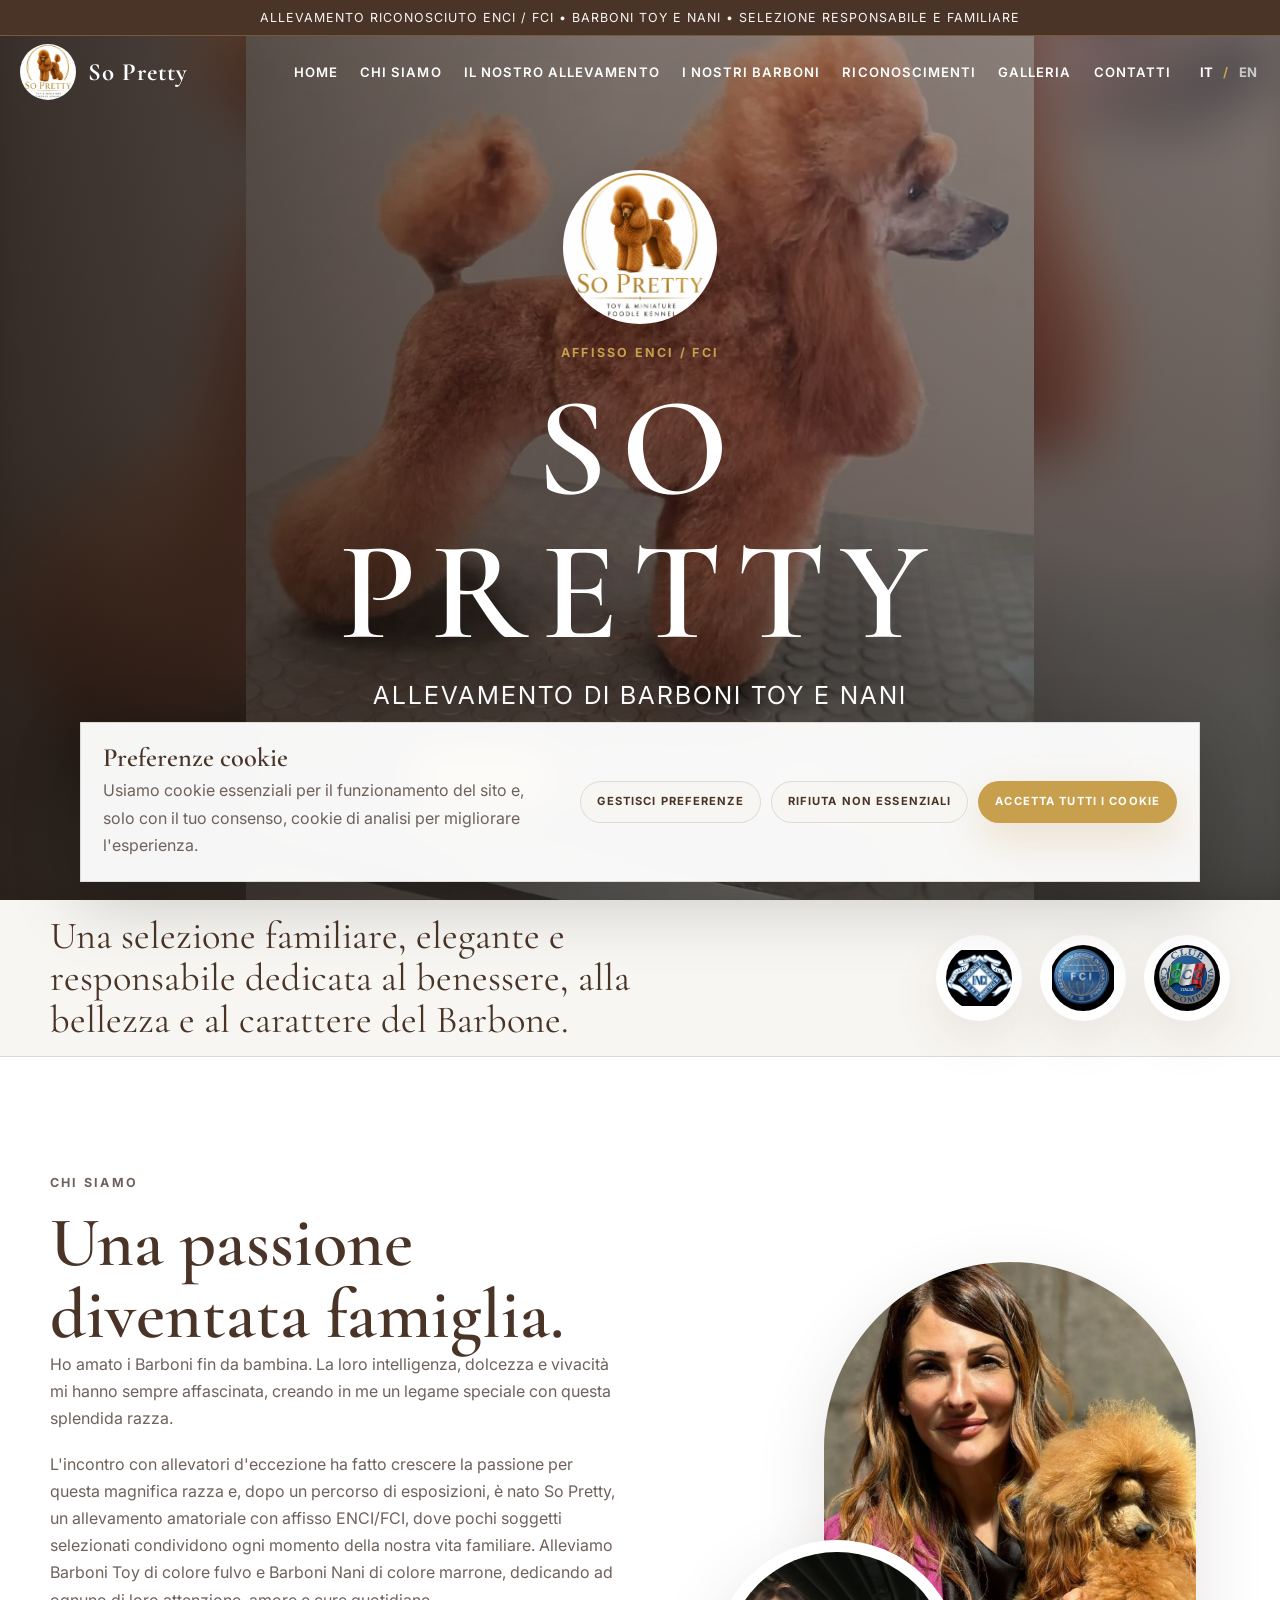
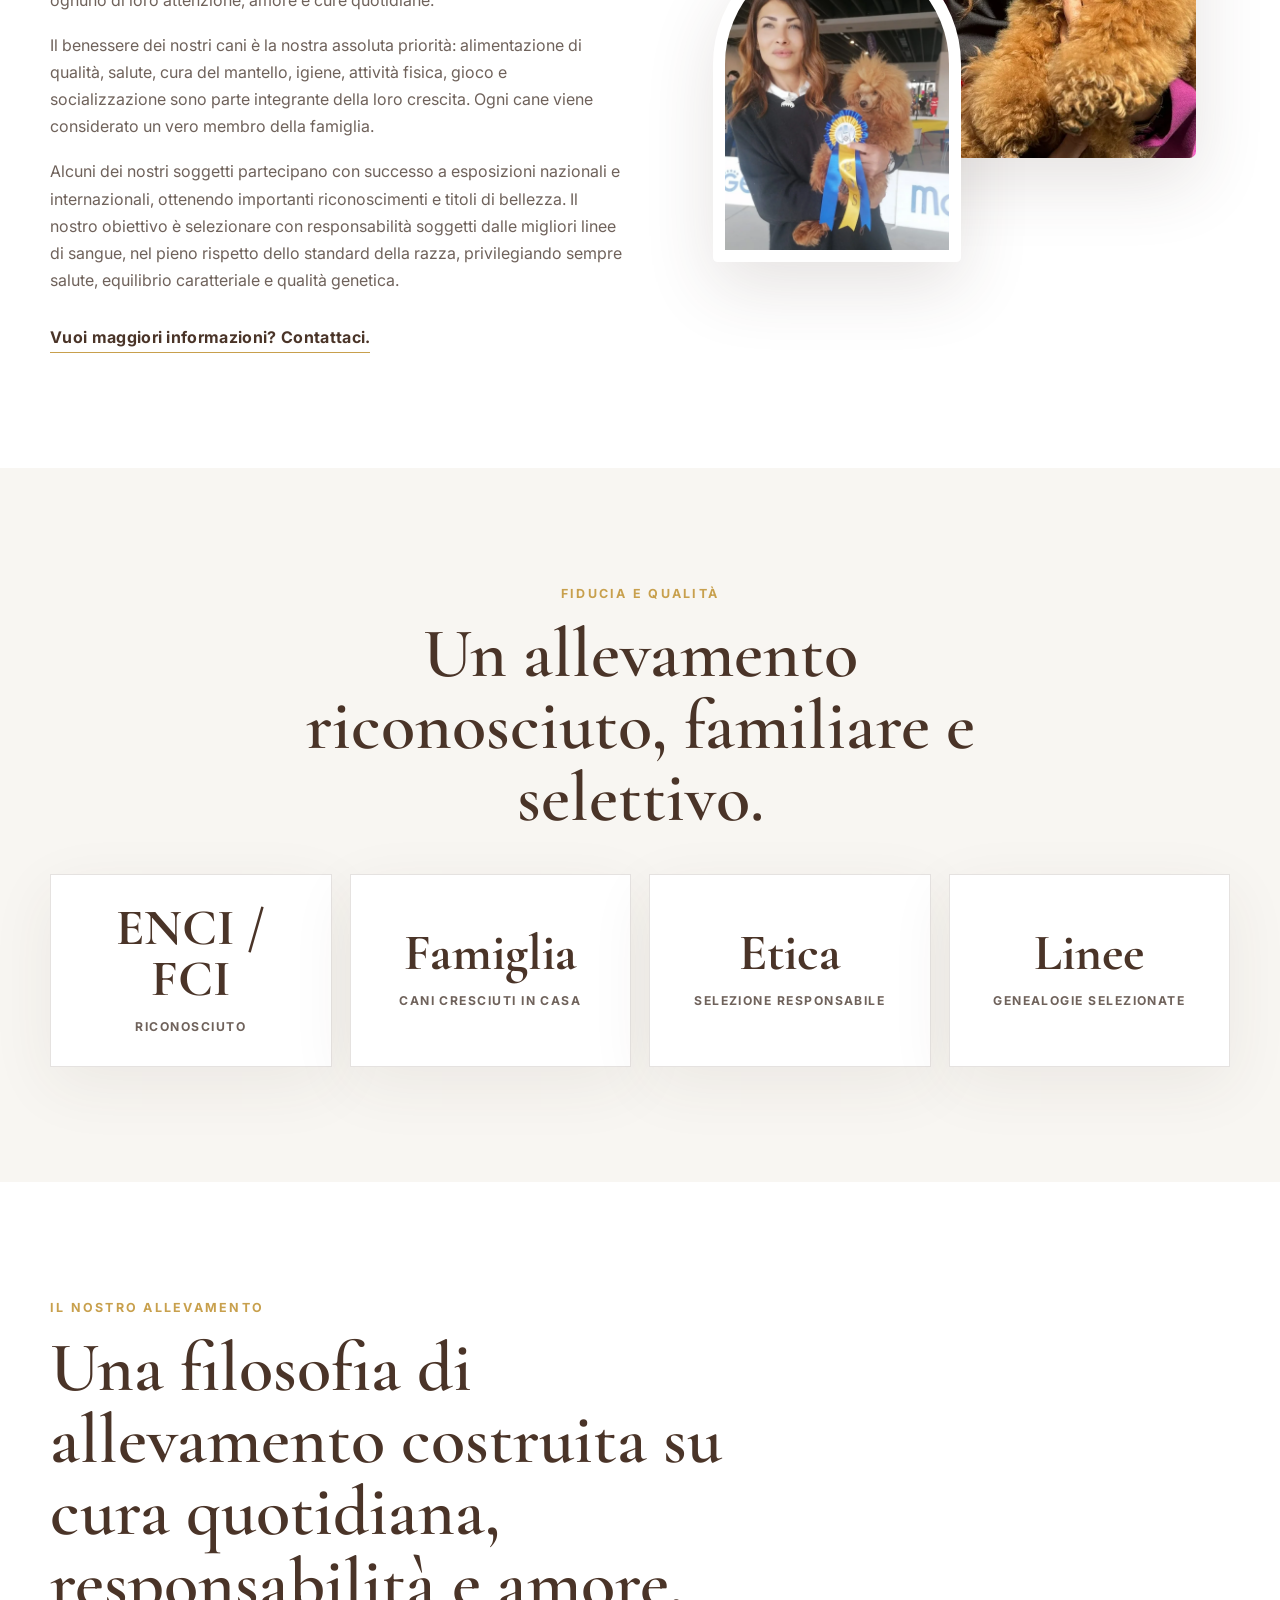
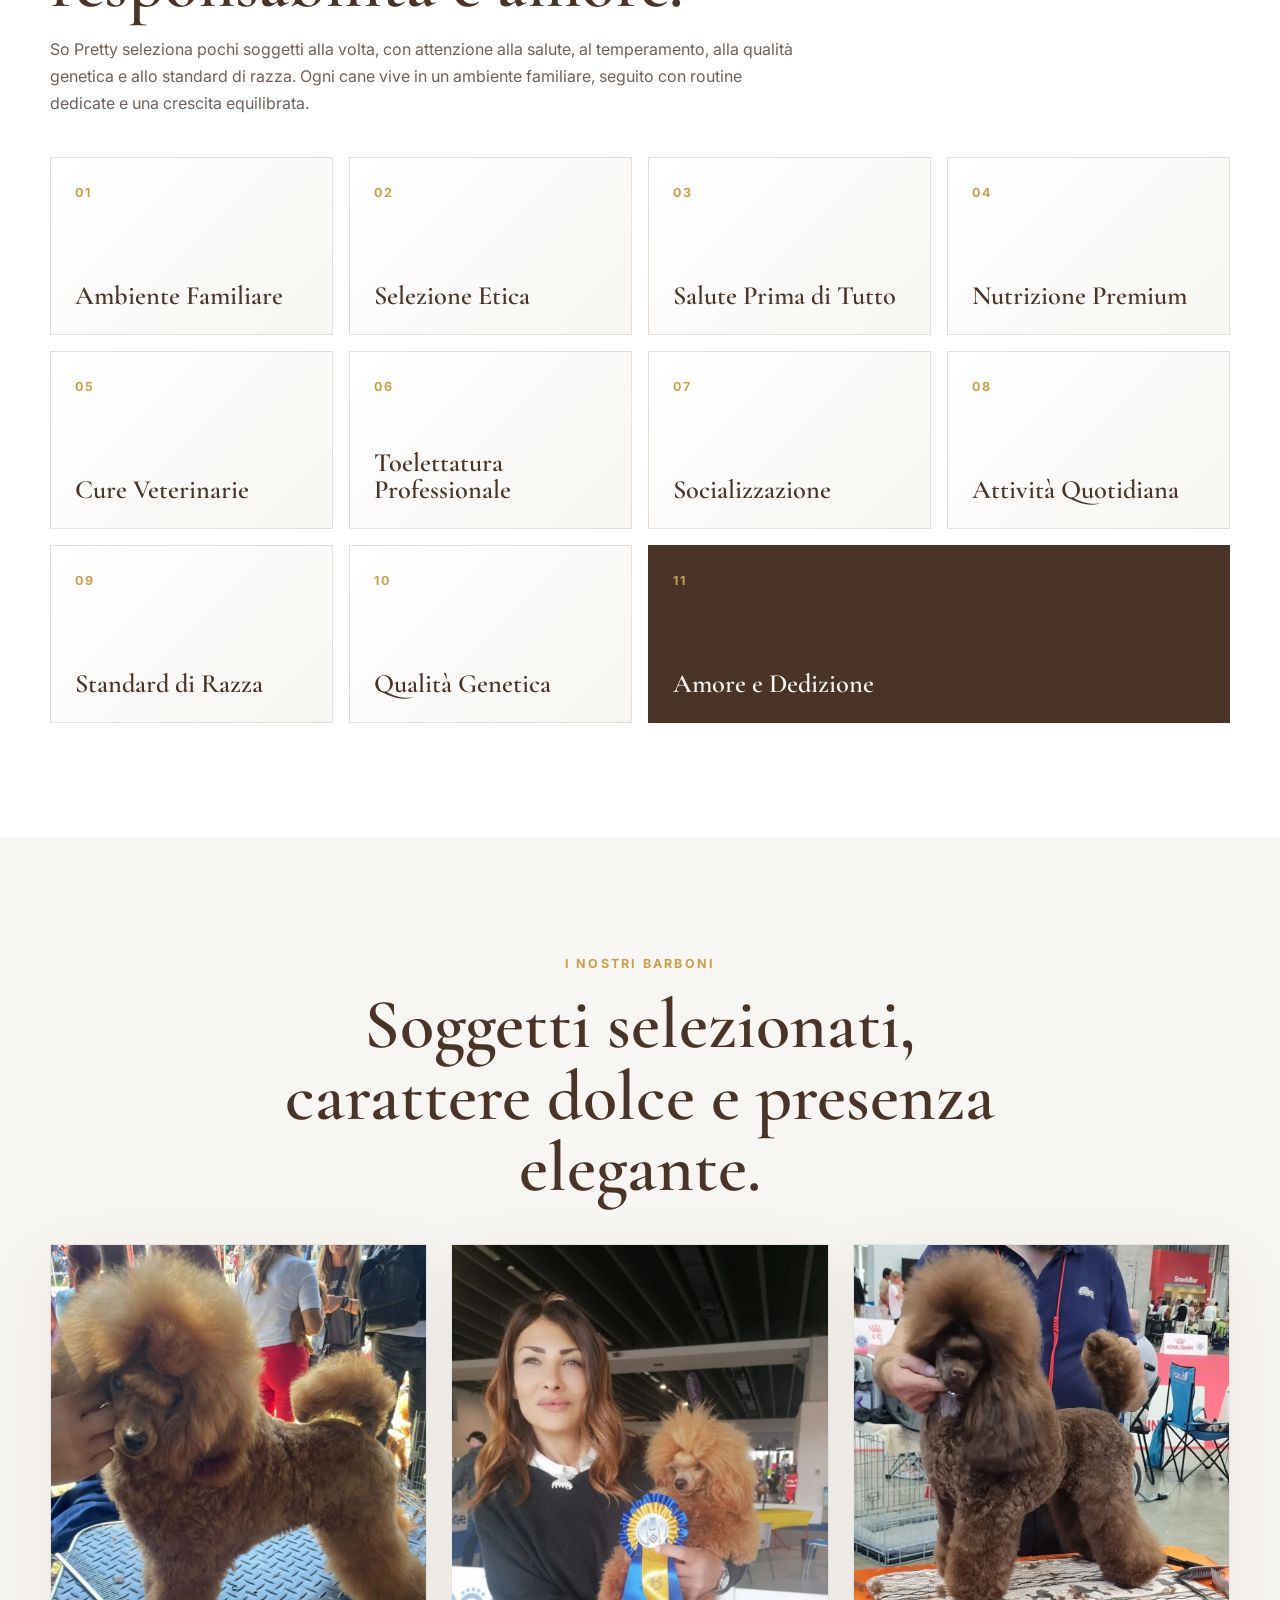
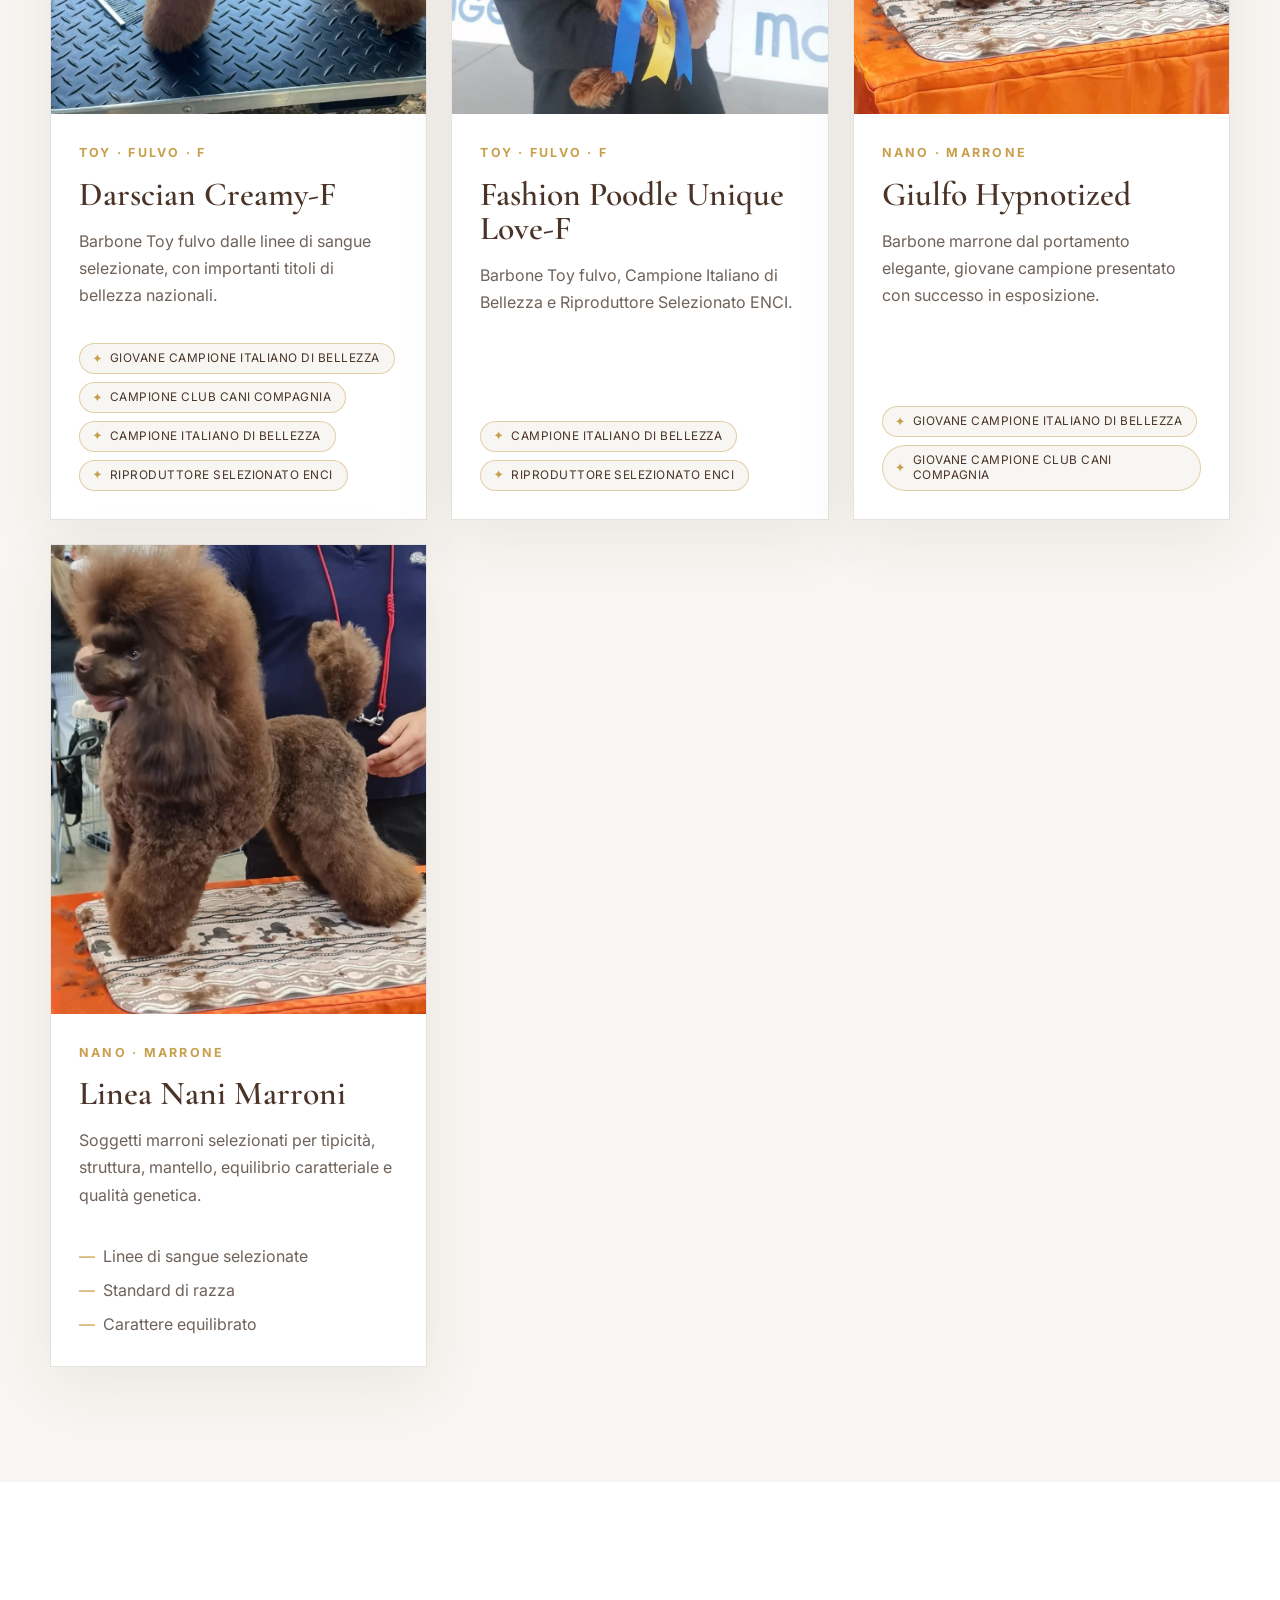
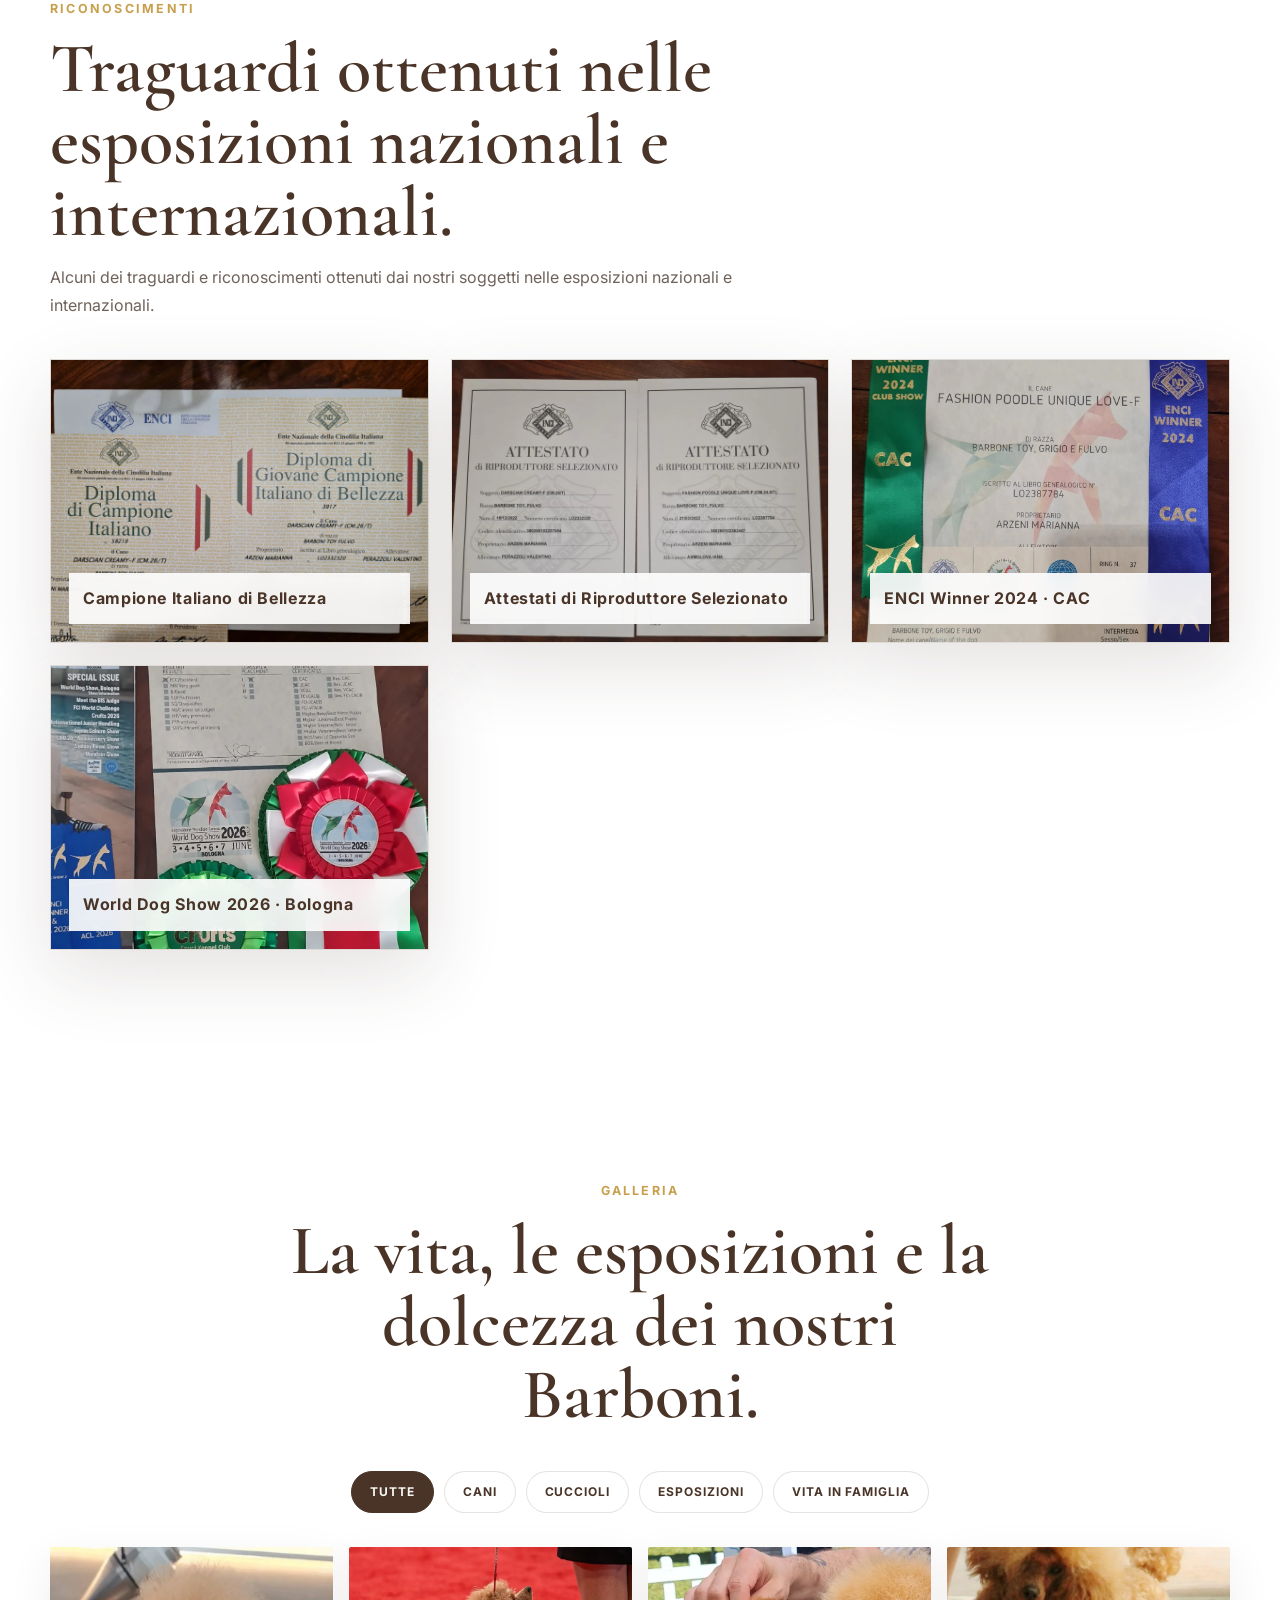
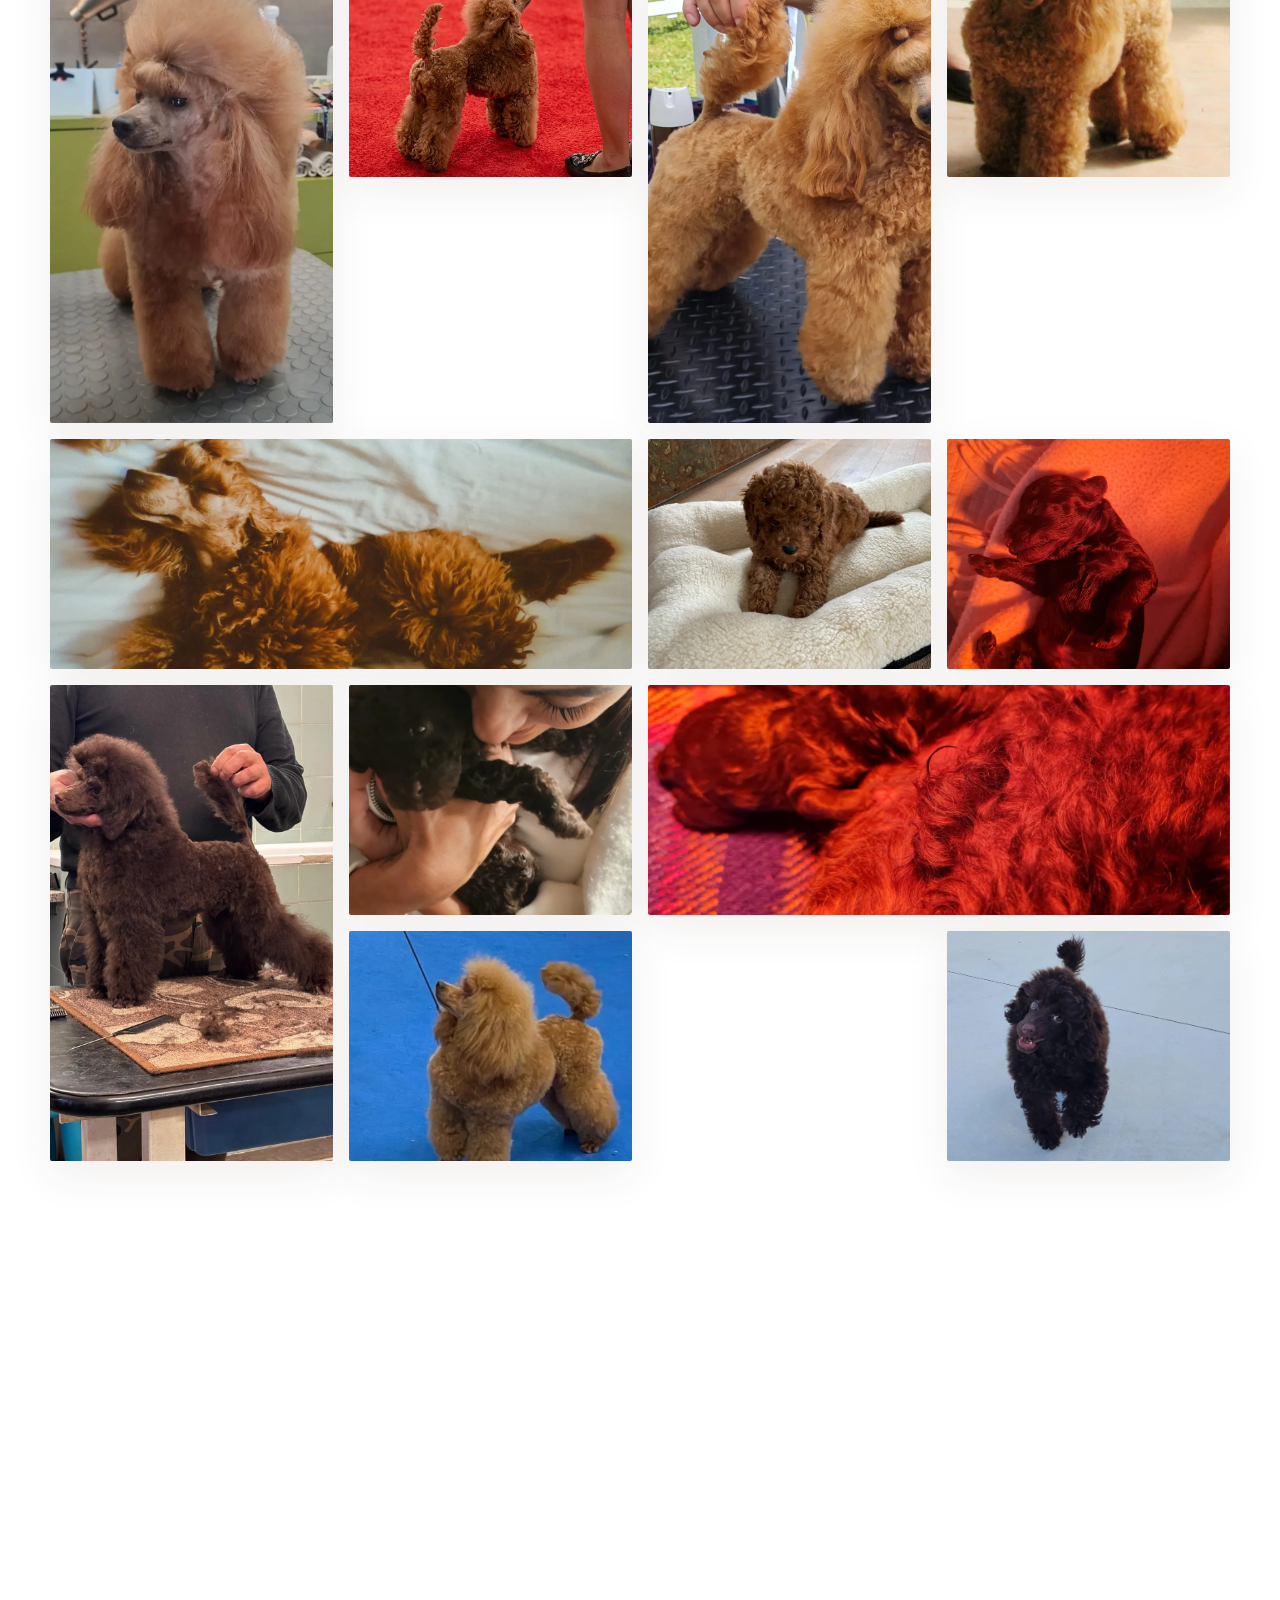
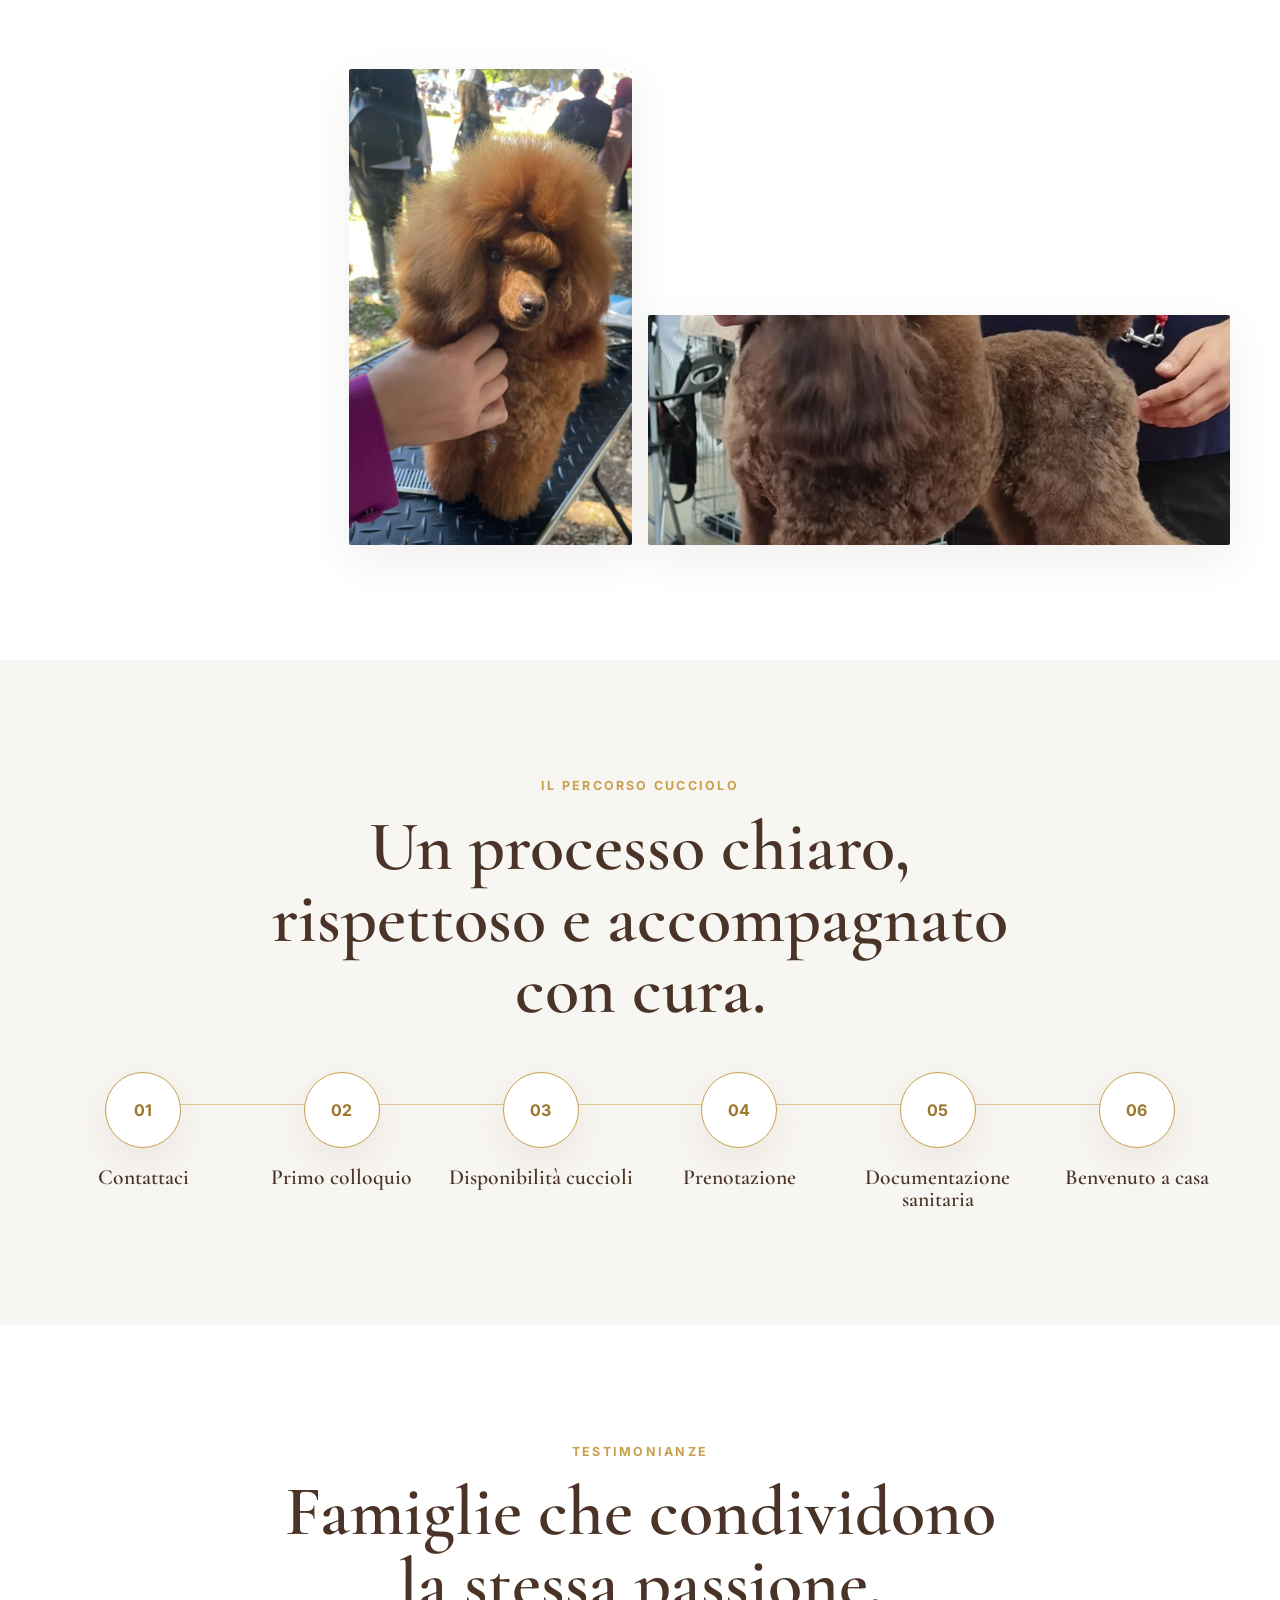
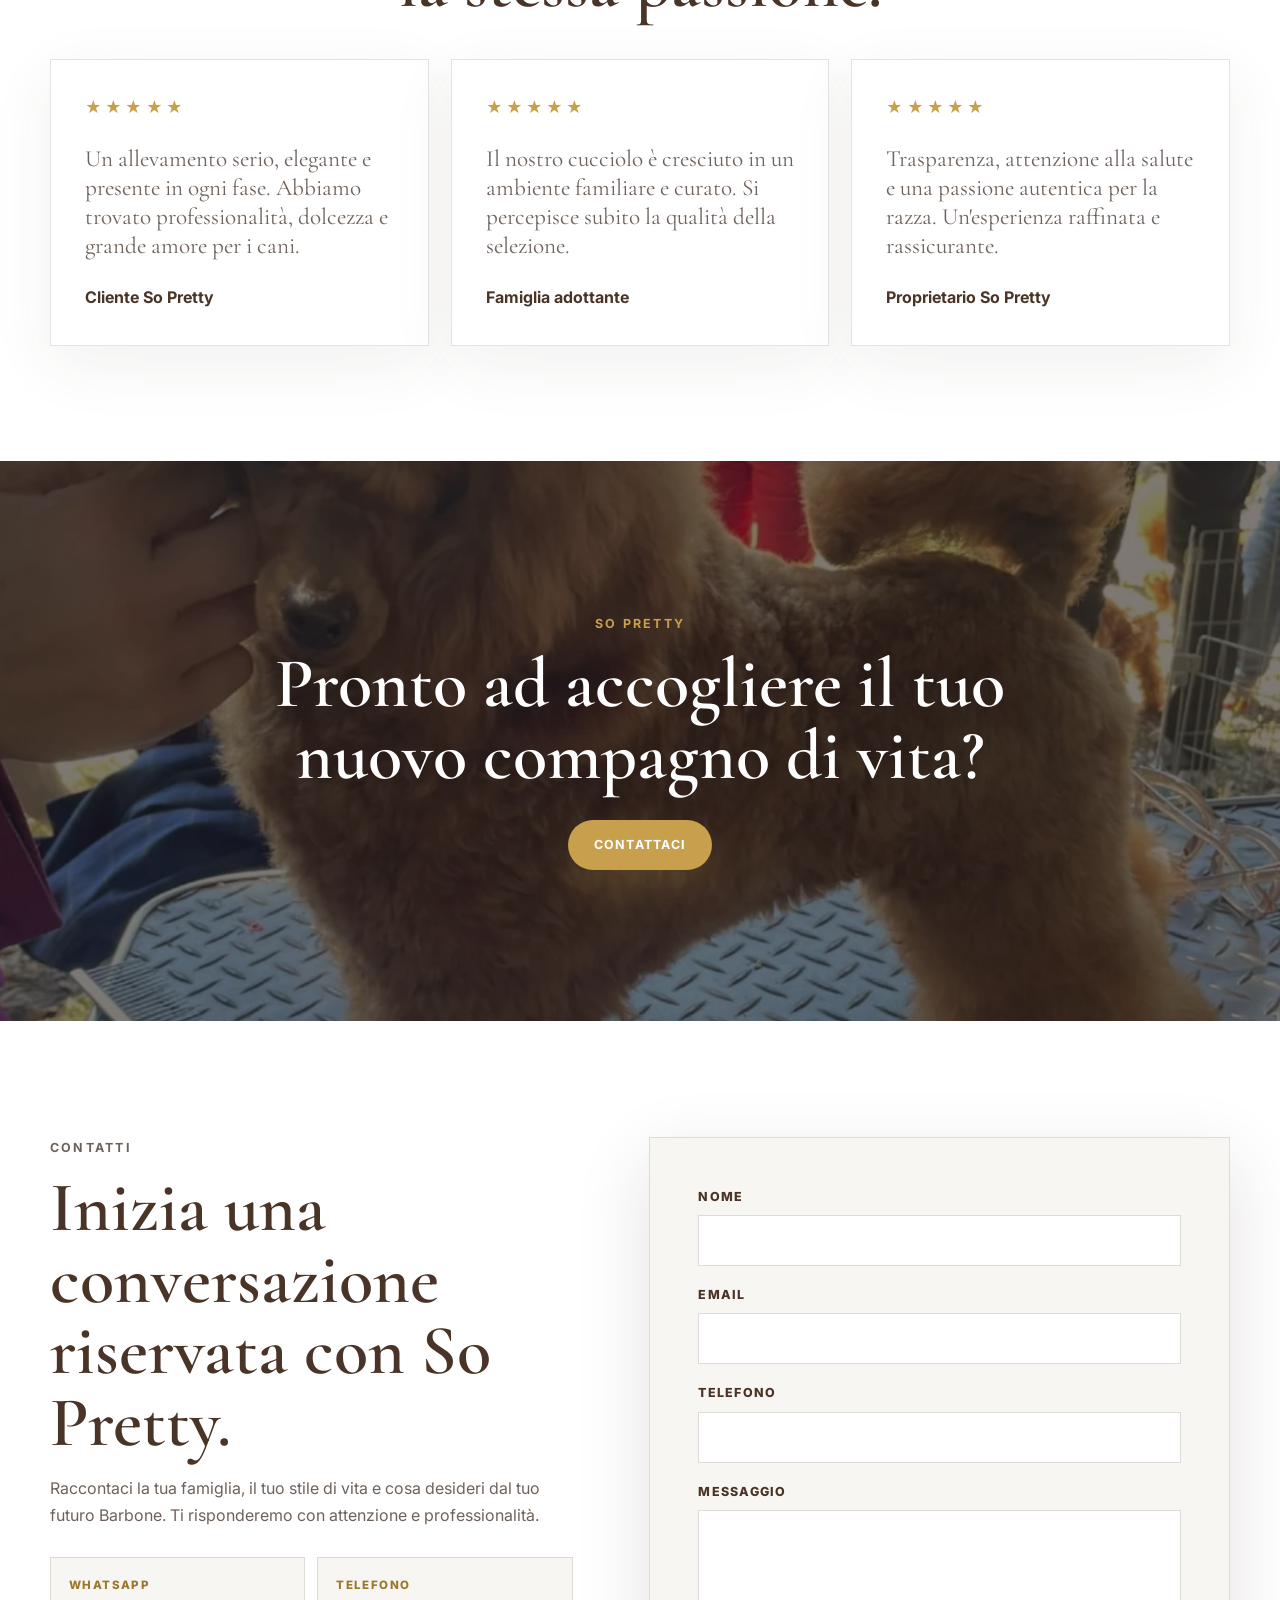
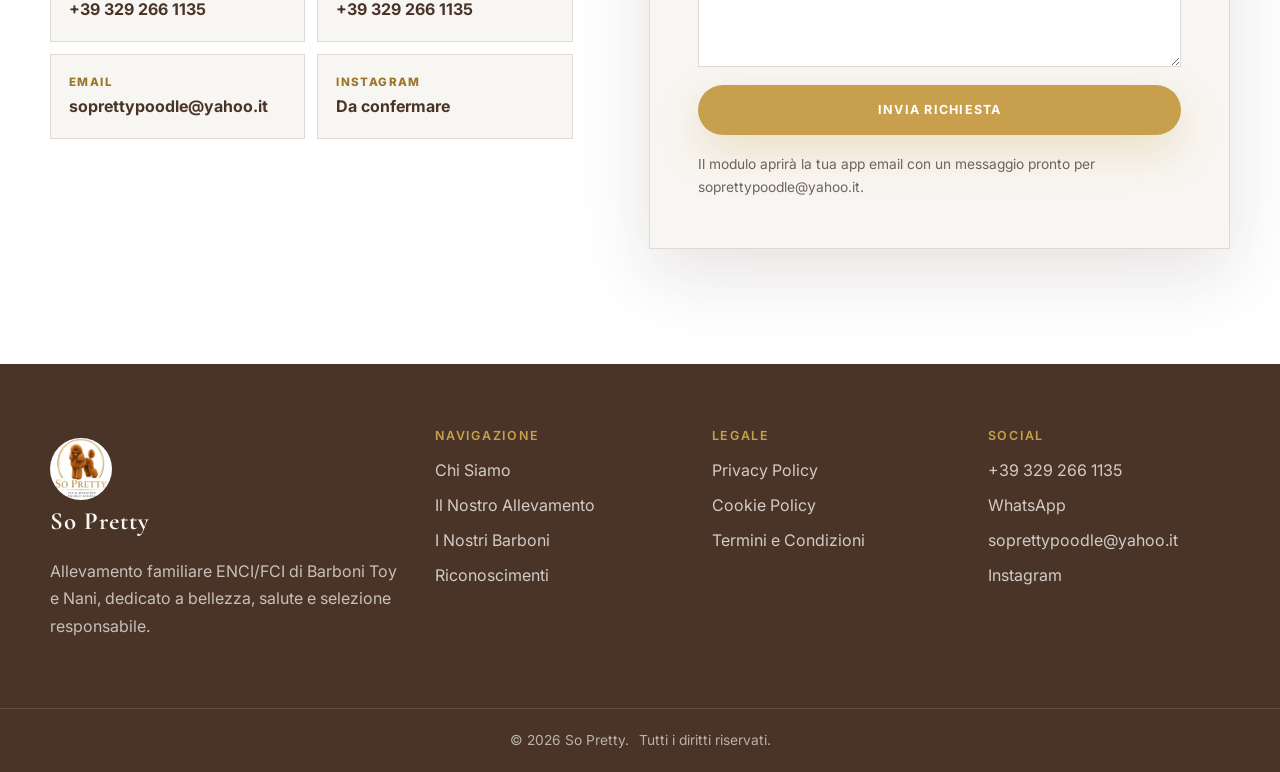
==== index.html @ 9c443d72 "fix: show full dog in hero (contain over blurred backdrop) and add real contact links Co-Authored-By" ====
<!DOCTYPE html>
<html lang="it">
<head>
  <meta charset="UTF-8" />
  <meta name="viewport" content="width=device-width, initial-scale=1.0" />
  <title>So Pretty | Allevamento Barboni Toy e Nani ENCI/FCI</title>
  <meta name="description" content="So Pretty è un allevamento familiare ENCI/FCI di Barboni Toy fulvi e Barboni Nani marroni in Italia, dedicato a selezione responsabile, salute, bellezza e linee di sangue di qualità." />
  <meta name="keywords" content="Allevamento Barboni Toy, Allevamento Barboni Nani, Barboni ENCI, Barboni FCI, Toy Poodle Breeder Italy, Miniature Poodle Breeder Italy, Ethical Poodle Breeder, Luxury Poodle Breeder" />
  <meta name="author" content="So Pretty" />
  <meta name="robots" content="index, follow" />
  <link rel="canonical" href="https://nourabm33.github.io/so-pretty/" />

  <meta property="og:title" content="So Pretty | Toy & Miniature Poodle Kennel" />
  <meta property="og:description" content="Luxury ENCI/FCI registered family breeder specializing in Toy and Miniature Poodles." />
  <meta property="og:type" content="website" />
  <meta property="og:image" content="assets/sopretty/so-pretty-logo.png" />
  <meta property="og:locale" content="it_IT" />
  <meta property="og:locale:alternate" content="en_GB" />
  <meta name="twitter:card" content="summary_large_image" />
  <meta name="twitter:title" content="So Pretty | Toy & Miniature Poodle Kennel" />
  <meta name="twitter:description" content="ENCI/FCI registered family breeder of Toy and Miniature Poodles in Italy." />
  <meta name="theme-color" content="#F8F6F2" />
  <link rel="icon" href="assets/sopretty/favicon.png" />
  <link rel="preconnect" href="https://fonts.googleapis.com" />
  <link rel="preconnect" href="https://fonts.gstatic.com" crossorigin />
  <link href="https://fonts.googleapis.com/css2?family=Cormorant+Garamond:wght@500;600;700&family=Inter:wght@300;400;500;600;700&display=swap" rel="stylesheet" />
  <link rel="stylesheet" href="styles.css" />

  <script type="application/ld+json">
    {
      "@context": "https://schema.org",
      "@type": "LocalBusiness",
      "name": "So Pretty",
      "description": "ENCI/FCI registered family breeder specializing in Toy Poodles and Miniature Poodles.",
      "image": "https://nourabm33.github.io/so-pretty/assets/sopretty/so-pretty-logo.png",
      "url": "https://nourabm33.github.io/so-pretty/",
      "areaServed": "Italy",
      "priceRange": "Premium",
      "knowsAbout": ["Toy Poodle Breeder Italy", "Miniature Poodle Breeder Italy", "Barboni ENCI", "Barboni FCI"],
      "sameAs": []
    }
  </script>
</head>
<body>
  <a class="skip-link" href="#main" data-i18n="accessibility.skip">Vai al contenuto principale</a>

  <div class="announcement" aria-label="Announcement">
    <span data-i18n="announcement">Allevamento riconosciuto ENCI / FCI • Barboni Toy e Nani • Selezione responsabile e familiare</span>
  </div>

  <header class="site-header" data-header>
    <nav class="nav" aria-label="Main navigation">
      <a class="brand" href="#home" aria-label="So Pretty home">
        <img src="assets/sopretty/so-pretty-logo.webp" alt="So Pretty logo" width="56" height="56" />
        <span>So Pretty</span>
      </a>
      <button class="nav-toggle" type="button" aria-expanded="false" aria-controls="nav-menu" data-nav-toggle>
        <span></span><span></span><span></span>
        <span class="sr-only" data-i18n="nav.menu">Menu</span>
      </button>
      <div class="nav-menu" id="nav-menu" data-nav-menu>
        <a href="#home" data-i18n="nav.home">Home</a>
        <a href="#about" data-i18n="nav.about">Chi Siamo</a>
        <a href="#kennel" data-i18n="nav.kennel">Il Nostro Allevamento</a>
        <a href="#poodles" data-i18n="nav.poodles">I Nostri Barboni</a>
        <a href="#awards" data-i18n="nav.awards">Riconoscimenti</a>
        <a href="#gallery" data-i18n="nav.gallery">Galleria</a>
        <a href="#contact" data-i18n="nav.contact">Contatti</a>
        <div class="language-switcher" aria-label="Language switcher">
          <button type="button" class="active" data-lang="it">IT</button>
          <span aria-hidden="true">/</span>
          <button type="button" data-lang="en">EN</button>
        </div>
      </div>
    </nav>
  </header>

  <main id="main">
    <section class="hero" id="home" aria-label="So Pretty hero">
      <div class="hero-bg" data-parallax></div>
      <div class="hero-overlay"></div>
      <div class="hero-content reveal visible">
        <img class="hero-logo" src="assets/sopretty/so-pretty-logo.webp" alt="So Pretty logo" width="160" height="160" />
        <p class="eyebrow" data-i18n="hero.kicker">Affisso ENCI / FCI</p>
        <h1>SO PRETTY</h1>
        <p class="hero-subtitle" data-i18n="hero.subtitle">Allevamento di Barboni Toy e Nani</p>
        <div class="hero-actions">
          <a class="btn primary" href="#contact" data-i18n="hero.contact">Contattaci</a>
          <a class="btn secondary" href="#kennel" data-i18n="hero.discover">Scopri il nostro allevamento</a>
        </div>
      </div>
      <div class="scroll-cue" aria-hidden="true"><span></span></div>
    </section>

    <section class="intro-strip reveal" aria-label="Brand statement">
      <div class="container intro-grid">
        <p data-i18n="intro.statement">Una selezione familiare, elegante e responsabile dedicata al benessere, alla bellezza e al carattere del Barbone.</p>
        <div class="intro-logos" aria-label="Recognitions">
          <img src="assets/sopretty/enci-symbol.webp" alt="ENCI" loading="lazy" />
          <img src="assets/sopretty/fci-symbol.webp" alt="FCI" loading="lazy" />
          <img src="assets/sopretty/club-symbol.webp" alt="Club Cani Compagnia" loading="lazy" />
        </div>
      </div>
    </section>

    <section class="section about" id="about">
      <div class="container two-column">
        <div class="section-copy reveal">
          <p class="eyebrow" data-i18n="about.kicker">Chi siamo</p>
          <h2 data-i18n="about.title">Una passione diventata famiglia.</h2>
          <div class="story" data-i18n-html="about.story">
            <p>Ho amato i Barboni fin da bambina. La loro intelligenza, dolcezza e vivacità mi hanno sempre affascinata, creando in me un legame speciale con questa splendida razza.</p>
            <p>L'incontro con allevatori d'eccezione ha fatto crescere la passione per questa magnifica razza e, dopo un percorso di esposizioni, è nato So Pretty, un allevamento amatoriale con affisso ENCI/FCI, dove pochi soggetti selezionati condividono ogni momento della nostra vita familiare. Alleviamo Barboni Toy di colore fulvo e Barboni Nani di colore marrone, dedicando ad ognuno di loro attenzione, amore e cure quotidiane.</p>
            <p>Il benessere dei nostri cani è la nostra assoluta priorità: alimentazione di qualità, salute, cura del mantello, igiene, attività fisica, gioco e socializzazione sono parte integrante della loro crescita. Ogni cane viene considerato un vero membro della famiglia.</p>
            <p>Alcuni dei nostri soggetti partecipano con successo a esposizioni nazionali e internazionali, ottenendo importanti riconoscimenti e titoli di bellezza. Il nostro obiettivo è selezionare con responsabilità soggetti dalle migliori linee di sangue, nel pieno rispetto dello standard della razza, privilegiando sempre salute, equilibrio caratteriale e qualità genetica.</p>
          </div>
          <a class="text-link" href="#contact" data-i18n="about.cta">Vuoi maggiori informazioni? Contattaci.</a>
        </div>
        <div class="image-collage reveal">
          <figure class="portrait-card large">
            <img src="assets/sopretty/owner-red-ribbon.webp" alt="Owner with award-winning poodle" loading="lazy" />
          </figure>
          <figure class="portrait-card small">
            <img src="assets/sopretty/owner-award-blue.webp" alt="Owner holding poodle with award ribbon" loading="lazy" />
          </figure>
        </div>
      </div>
    </section>

    <section class="section trust" aria-label="Trust highlights">
      <div class="container">
        <div class="section-heading center reveal">
          <p class="eyebrow" data-i18n="trust.kicker">Fiducia e qualità</p>
          <h2 data-i18n="trust.title">Un allevamento riconosciuto, familiare e selettivo.</h2>
        </div>
        <div class="stats-grid">
          <article class="stat-card reveal"><strong>ENCI / FCI</strong><span data-i18n="trust.card1">Riconosciuto</span></article>
          <article class="stat-card reveal"><strong data-i18n="trust.card2Title">Famiglia</strong><span data-i18n="trust.card2">Cani cresciuti in casa</span></article>
          <article class="stat-card reveal"><strong data-i18n="trust.card3Title">Etica</strong><span data-i18n="trust.card3">Selezione responsabile</span></article>
          <article class="stat-card reveal"><strong data-i18n="trust.card4Title">Linee</strong><span data-i18n="trust.card4">Genealogie selezionate</span></article>
        </div>
      </div>
    </section>

    <section class="section kennel" id="kennel">
      <div class="container">
        <div class="section-heading reveal">
          <p class="eyebrow" data-i18n="kennel.kicker">Il nostro allevamento</p>
          <h2 data-i18n="kennel.title">Una filosofia di allevamento costruita su cura quotidiana, responsabilità e amore.</h2>
          <p data-i18n="kennel.text">So Pretty seleziona pochi soggetti alla volta, con attenzione alla salute, al temperamento, alla qualità genetica e allo standard di razza. Ogni cane vive in un ambiente familiare, seguito con routine dedicate e una crescita equilibrata.</p>
        </div>
        <div class="philosophy-grid">
          <article class="philosophy-card reveal"><span>01</span><h3 data-i18n="kennel.card1">Ambiente Familiare</h3></article>
          <article class="philosophy-card reveal"><span>02</span><h3 data-i18n="kennel.card2">Selezione Etica</h3></article>
          <article class="philosophy-card reveal"><span>03</span><h3 data-i18n="kennel.card3">Salute Prima di Tutto</h3></article>
          <article class="philosophy-card reveal"><span>04</span><h3 data-i18n="kennel.card4">Nutrizione Premium</h3></article>
          <article class="philosophy-card reveal"><span>05</span><h3 data-i18n="kennel.card5">Cure Veterinarie</h3></article>
          <article class="philosophy-card reveal"><span>06</span><h3 data-i18n="kennel.card6">Toelettatura Professionale</h3></article>
          <article class="philosophy-card reveal"><span>07</span><h3 data-i18n="kennel.card7">Socializzazione</h3></article>
          <article class="philosophy-card reveal"><span>08</span><h3 data-i18n="kennel.card8">Attività Quotidiana</h3></article>
          <article class="philosophy-card reveal"><span>09</span><h3 data-i18n="kennel.card9">Standard di Razza</h3></article>
          <article class="philosophy-card reveal"><span>10</span><h3 data-i18n="kennel.card10">Qualità Genetica</h3></article>
          <article class="philosophy-card reveal wide"><span>11</span><h3 data-i18n="kennel.card11">Amore e Dedizione</h3></article>
        </div>
      </div>
    </section>

    <section class="section poodles" id="poodles">
      <div class="container">
        <div class="section-heading center reveal">
          <p class="eyebrow" data-i18n="poodles.kicker">I nostri barboni</p>
          <h2 data-i18n="poodles.title">Soggetti selezionati, carattere dolce e presenza elegante.</h2>
        </div>
        <div class="dog-grid">
          <article class="dog-card reveal">
            <div class="dog-image"><img src="assets/sopretty/apricot-show-table.webp" alt="Darscian Creamy show poodle" loading="lazy" /></div>
            <div class="dog-content">
              <p class="eyebrow">Toy · Fulvo · F</p>
              <h3>Darscian Creamy-F</h3>
              <p data-i18n="poodles.dog1">Barbone Toy fulvo dalle linee di sangue selezionate, con importanti titoli di bellezza nazionali.</p>
              <ul class="award-badges">
                <li data-i18n="poodles.titleJuniorChampion">Giovane Campione Italiano di Bellezza</li>
                <li data-i18n="poodles.titleClubChampion">Campione Club Cani Compagnia</li>
                <li data-i18n="poodles.titleChampion">Campione Italiano di Bellezza</li>
                <li data-i18n="poodles.titleSelectedBreeder">Riproduttore Selezionato ENCI</li>
              </ul>
            </div>
          </article>
          <article class="dog-card reveal">
            <div class="dog-image"><img src="assets/sopretty/owner-award-blue.webp" alt="Fashion Poodle Unique Love award" loading="lazy" /></div>
            <div class="dog-content">
              <p class="eyebrow">Toy · Fulvo · F</p>
              <h3>Fashion Poodle Unique Love-F</h3>
              <p data-i18n="poodles.dog2">Barbone Toy fulvo, Campione Italiano di Bellezza e Riproduttore Selezionato ENCI.</p>
              <ul class="award-badges">
                <li data-i18n="poodles.titleChampion">Campione Italiano di Bellezza</li>
                <li data-i18n="poodles.titleSelectedBreeder">Riproduttore Selezionato ENCI</li>
              </ul>
            </div>
          </article>
          <article class="dog-card reveal">
            <div class="dog-image"><img src="assets/sopretty/giulfo-hypnotized-show.webp" alt="Giulfo Hypnotized brown poodle at a dog show" loading="lazy" /></div>
            <div class="dog-content">
              <p class="eyebrow" data-i18n="poodles.dog4Meta">Nano · Marrone</p>
              <h3>Giulfo Hypnotized</h3>
              <p data-i18n="poodles.dog4">Barbone marrone dal portamento elegante, giovane campione presentato con successo in esposizione.</p>
              <ul class="award-badges">
                <li data-i18n="poodles.titleJuniorChampion">Giovane Campione Italiano di Bellezza</li>
                <li data-i18n="poodles.titleJuniorClubChampion">Giovane Campione Club Cani Compagnia</li>
              </ul>
            </div>
          </article>
          <article class="dog-card reveal">
            <div class="dog-image"><img src="assets/sopretty/brown-show-profile.webp" alt="Miniature brown poodle in show grooming" loading="lazy" /></div>
            <div class="dog-content">
              <p class="eyebrow" data-i18n="poodles.miniBrown">Nano · Marrone</p>
              <h3 data-i18n="poodles.future">Linea Nani Marroni</h3>
              <p data-i18n="poodles.dog3">Soggetti marroni selezionati per tipicità, struttura, mantello, equilibrio caratteriale e qualità genetica.</p>
              <ul><li data-i18n="poodles.bloodlines">Linee di sangue selezionate</li><li data-i18n="poodles.standard">Standard di razza</li><li data-i18n="poodles.character">Carattere equilibrato</li></ul>
            </div>
          </article>
        </div>
      </div>
    </section>

    <section class="section awards" id="awards">
      <div class="container">
        <div class="section-heading reveal">
          <p class="eyebrow" data-i18n="awards.kicker">Riconoscimenti</p>
          <h2 data-i18n="awards.title">Traguardi ottenuti nelle esposizioni nazionali e internazionali.</h2>
          <p data-i18n="awards.subtitle">Alcuni dei traguardi e riconoscimenti ottenuti dai nostri soggetti nelle esposizioni nazionali e internazionali.</p>
        </div>
        <div class="certificate-grid">
          <button class="certificate-card reveal" data-lightbox="assets/sopretty/certificate-champion.webp" data-title="Campione Italiano di Bellezza">
            <img src="assets/sopretty/certificate-champion.webp" alt="Italian beauty champion certificate" loading="lazy" />
            <span data-i18n="awards.cert1">Campione Italiano di Bellezza</span>
          </button>
          <button class="certificate-card reveal" data-lightbox="assets/sopretty/certificate-breeder.webp" data-title="Riproduttore Selezionato ENCI">
            <img src="assets/sopretty/certificate-breeder.webp" alt="Selected breeder certificates" loading="lazy" />
            <span data-i18n="awards.cert2">Attestati di Riproduttore Selezionato</span>
          </button>
          <button class="certificate-card reveal" data-lightbox="assets/sopretty/certificate-winner.webp" data-title="ENCI Winner 2024">
            <img src="assets/sopretty/certificate-winner.webp" alt="ENCI Winner 2024 certificates and ribbons" loading="lazy" />
            <span>ENCI Winner 2024 · CAC</span>
          </button>
          <button class="certificate-card reveal" data-lightbox="assets/sopretty/certificate-worlddog-2026.webp" data-title="World Dog Show 2026 · Bologna">
            <img src="assets/sopretty/certificate-worlddog-2026.webp" alt="World Dog Show 2026 Bologna certificate and rosettes" loading="lazy" />
            <span data-i18n="awards.cert4">World Dog Show 2026 · Bologna</span>
          </button>
        </div>
      </div>
    </section>

    <section class="section gallery" id="gallery">
      <div class="container">
        <div class="section-heading center reveal">
          <p class="eyebrow" data-i18n="gallery.kicker">Galleria</p>
          <h2 data-i18n="gallery.title">La vita, le esposizioni e la dolcezza dei nostri Barboni.</h2>
        </div>
        <div class="gallery-filters reveal" role="group" aria-label="Gallery filters">
          <button class="active" data-filter="all" data-i18n="gallery.all">Tutte</button>
          <button data-filter="dogs" data-i18n="gallery.dogs">Cani</button>
          <button data-filter="puppies" data-i18n="gallery.puppies">Cuccioli</button>
          <button data-filter="shows" data-i18n="gallery.shows">Esposizioni</button>
          <button data-filter="family" data-i18n="gallery.family">Vita in famiglia</button>
        </div>
        <div class="masonry-gallery">
          <button class="gallery-item tall reveal" data-category="dogs" data-lightbox="assets/sopretty/apricot-groom-front.webp" data-title="Apricot poodle"><img src="assets/sopretty/apricot-groom-front.webp" alt="Apricot poodle groomed on table" loading="lazy" /></button>
          <button class="gallery-item reveal" data-category="shows" data-lightbox="assets/sopretty/apricot-red-carpet.webp" data-title="Show ring"><img src="assets/sopretty/apricot-red-carpet.webp" alt="Apricot poodle presented on the red show carpet" loading="lazy" /></button>
          <button class="gallery-item tall reveal" data-category="shows" data-lightbox="assets/sopretty/apricot-show-stack.webp" data-title="Show stacking"><img src="assets/sopretty/apricot-show-stack.webp" alt="Apricot poodle stacked and groomed at a dog show" loading="lazy" /></button>
          <button class="gallery-item reveal" data-category="dogs" data-lightbox="assets/sopretty/apricot-toy-front.webp" data-title="Toy poodle"><img src="assets/sopretty/apricot-toy-front.webp" alt="Apricot toy poodle front view" loading="lazy" /></button>
          <button class="gallery-item wide reveal" data-category="family" data-lightbox="assets/sopretty/apricot-sleeping.webp" data-title="Family life"><img src="assets/sopretty/apricot-sleeping.webp" alt="Apricot poodle sleeping at home" loading="lazy" /></button>
          <button class="gallery-item reveal" data-category="puppies" data-lightbox="assets/sopretty/red-puppy-bed.webp" data-title="Puppy"><img src="assets/sopretty/red-puppy-bed.webp" alt="Red poodle puppy resting on a soft bed" loading="lazy" /></button>
          <button class="gallery-item reveal" data-category="puppies" data-lightbox="assets/sopretty/newborn-puppy-lamp.webp" data-title="Newborn puppy"><img src="assets/sopretty/newborn-puppy-lamp.webp" alt="Newborn poodle puppy under a warming lamp" loading="lazy" /></button>
          <button class="gallery-item tall reveal" data-category="shows" data-lightbox="assets/sopretty/brown-puppy-grooming.webp" data-title="Show grooming"><img src="assets/sopretty/brown-puppy-grooming.webp" alt="Brown poodle groomed on show table" loading="lazy" /></button>
          <button class="gallery-item reveal" data-category="family" data-lightbox="assets/sopretty/family-puppy-kiss.webp" data-title="Family life"><img src="assets/sopretty/family-puppy-kiss.webp" alt="Owner cuddling a poodle puppy" loading="lazy" /></button>
          <button class="gallery-item wide reveal" data-category="puppies" data-lightbox="assets/sopretty/newborn-puppies.webp" data-title="Newborn puppies"><img src="assets/sopretty/newborn-puppies.webp" alt="Newborn poodle puppies with their mother" loading="lazy" /></button>
          <button class="gallery-item reveal" data-category="dogs" data-lightbox="assets/sopretty/apricot-show-ring.webp" data-title="Apricot poodle in the ring"><img src="assets/sopretty/apricot-show-ring.webp" alt="Apricot toy poodle presented in the show ring" loading="lazy" /></button>
          <button class="gallery-item tall reveal" data-category="shows" data-lightbox="assets/sopretty/brown-show-handled.webp" data-title="Brown poodle at the show"><img src="assets/sopretty/brown-show-handled.webp" alt="Brown poodle handled at a dog show" loading="lazy" /></button>
          <button class="gallery-item reveal" data-category="puppies" data-lightbox="assets/sopretty/chocolate-puppy-run.webp" data-title="Puppy at play"><img src="assets/sopretty/chocolate-puppy-run.webp" alt="Chocolate poodle puppy running" loading="lazy" /></button>
          <button class="gallery-item reveal" data-category="puppies" data-lightbox="assets/sopretty/brown-puppy-portrait.webp" data-title="Puppy portrait"><img src="assets/sopretty/brown-puppy-portrait.webp" alt="Brown poodle puppy portrait" loading="lazy" /></button>
          <button class="gallery-item tall reveal" data-category="shows" data-lightbox="assets/sopretty/hero-owner-ring.webp" data-title="Ring presentation"><img src="assets/sopretty/hero-owner-ring.webp" alt="Owner presenting poodle in ring" loading="lazy" /></button>
          <button class="gallery-item reveal" data-category="family" data-lightbox="assets/sopretty/chocolate-cuddle.webp" data-title="Family life"><img src="assets/sopretty/chocolate-cuddle.webp" alt="Chocolate poodle cuddled" loading="lazy" /></button>
          <button class="gallery-item reveal" data-category="puppies" data-lightbox="assets/sopretty/puppy-portrait.webp" data-title="Puppy portrait"><img src="assets/sopretty/puppy-portrait.webp" alt="Toy poodle puppy portrait" loading="lazy" /></button>
          <button class="gallery-item wide reveal" data-category="shows" data-lightbox="assets/sopretty/brown-show-front.webp" data-title="Show grooming"><img src="assets/sopretty/brown-show-front.webp" alt="Brown miniature poodle grooming table" loading="lazy" /></button>
          <button class="gallery-item reveal" data-category="puppies" data-lightbox="assets/sopretty/puppy-held.webp" data-title="Puppy held"><img src="assets/sopretty/puppy-held.webp" alt="Poodle puppy held outside" loading="lazy" /></button>
          <button class="gallery-item tall reveal" data-category="dogs" data-lightbox="assets/sopretty/apricot-show-head.webp" data-title="Apricot poodle"><img src="assets/sopretty/apricot-show-head.webp" alt="Apricot poodle show head" loading="lazy" /></button>
          <button class="gallery-item reveal" data-category="shows" data-lightbox="assets/sopretty/owner-red-ribbon.webp" data-title="Award portrait"><img src="assets/sopretty/owner-red-ribbon.webp" alt="Owner with poodle and award ribbon" loading="lazy" /></button>
          <button class="gallery-item reveal" data-category="puppies" data-lightbox="assets/sopretty/puppy-walk.webp" data-title="Puppy walk"><img src="assets/sopretty/puppy-walk.webp" alt="Toy poodle puppy walking" loading="lazy" /></button>
          <button class="gallery-item wide reveal" data-category="dogs" data-lightbox="assets/sopretty/brown-show-profile.webp" data-title="Brown poodle profile"><img src="assets/sopretty/brown-show-profile.webp" alt="Brown poodle in show profile" loading="lazy" /></button>
        </div>
      </div>
    </section>

    <section class="section process">
      <div class="container">
        <div class="section-heading center reveal">
          <p class="eyebrow" data-i18n="process.kicker">Il percorso cucciolo</p>
          <h2 data-i18n="process.title">Un processo chiaro, rispettoso e accompagnato con cura.</h2>
        </div>
        <div class="timeline">
          <article class="timeline-step reveal"><span>01</span><h3 data-i18n="process.step1">Contattaci</h3></article>
          <article class="timeline-step reveal"><span>02</span><h3 data-i18n="process.step2">Primo colloquio</h3></article>
          <article class="timeline-step reveal"><span>03</span><h3 data-i18n="process.step3">Disponibilità cuccioli</h3></article>
          <article class="timeline-step reveal"><span>04</span><h3 data-i18n="process.step4">Prenotazione</h3></article>
          <article class="timeline-step reveal"><span>05</span><h3 data-i18n="process.step5">Documentazione sanitaria</h3></article>
          <article class="timeline-step reveal"><span>06</span><h3 data-i18n="process.step6">Benvenuto a casa</h3></article>
        </div>
      </div>
    </section>

    <section class="section testimonials">
      <div class="container">
        <div class="section-heading center reveal">
          <p class="eyebrow" data-i18n="testimonials.kicker">Testimonianze</p>
          <h2 data-i18n="testimonials.title">Famiglie che condividono la stessa passione.</h2>
        </div>
        <div class="testimonial-grid">
          <article class="testimonial-card reveal"><div aria-label="5 stars">★★★★★</div><p data-i18n="testimonials.review1">Un allevamento serio, elegante e presente in ogni fase. Abbiamo trovato professionalità, dolcezza e grande amore per i cani.</p><strong>Cliente So Pretty</strong></article>
          <article class="testimonial-card reveal"><div aria-label="5 stars">★★★★★</div><p data-i18n="testimonials.review2">Il nostro cucciolo è cresciuto in un ambiente familiare e curato. Si percepisce subito la qualità della selezione.</p><strong>Famiglia adottante</strong></article>
          <article class="testimonial-card reveal"><div aria-label="5 stars">★★★★★</div><p data-i18n="testimonials.review3">Trasparenza, attenzione alla salute e una passione autentica per la razza. Un'esperienza raffinata e rassicurante.</p><strong>Proprietario So Pretty</strong></article>
        </div>
      </div>
    </section>

    <section class="final-cta" aria-label="Final call to action">
      <div class="final-bg"></div>
      <div class="final-overlay"></div>
      <div class="container final-content reveal">
        <p class="eyebrow">So Pretty</p>
        <h2 data-i18n="final.title">Pronto ad accogliere il tuo nuovo compagno di vita?</h2>
        <a class="btn primary" href="#contact" data-i18n="final.button">Contattaci</a>
      </div>
    </section>

    <section class="section contact" id="contact">
      <div class="container contact-grid">
        <div class="section-copy reveal">
          <p class="eyebrow" data-i18n="contact.kicker">Contatti</p>
          <h2 data-i18n="contact.title">Inizia una conversazione riservata con So Pretty.</h2>
          <p data-i18n="contact.text">Raccontaci la tua famiglia, il tuo stile di vita e cosa desideri dal tuo futuro Barbone. Ti risponderemo con attenzione e professionalità.</p>
          <div class="contact-details">
            <a href="https://wa.me/393292661135" target="_blank" rel="noopener"><span>WhatsApp</span><strong>+39 329 266 1135</strong></a>
            <a href="tel:+393292661135"><span data-i18n="contact.phone">Telefono</span><strong>+39 329 266 1135</strong></a>
            <a href="mailto:soprettypoodle@yahoo.it"><span>Email</span><strong>soprettypoodle@yahoo.it</strong></a>
            <a href="https://www.instagram.com/" target="_blank" rel="noopener"><span>Instagram</span><strong data-i18n="contact.toConfirm">Da confermare</strong></a>
          </div>
        </div>
        <form class="contact-form reveal" data-contact-form>
          <label><span data-i18n="contact.name">Nome</span><input type="text" name="name" autocomplete="name" required /></label>
          <label><span>Email</span><input type="email" name="email" autocomplete="email" required /></label>
          <label><span data-i18n="contact.formPhone">Telefono</span><input type="tel" name="phone" autocomplete="tel" /></label>
          <label><span data-i18n="contact.message">Messaggio</span><textarea name="message" rows="6" required></textarea></label>
          <button class="btn primary" type="submit" data-i18n="contact.submit">Invia richiesta</button>
          <p class="form-note" data-form-note data-i18n="contact.note">Il modulo prepara un messaggio email: inserisci l'indirizzo ufficiale appena disponibile.</p>
        </form>
      </div>
    </section>
  </main>

  <footer class="footer">
    <div class="container footer-grid">
      <div>
        <a class="brand footer-brand" href="#home"><img src="assets/sopretty/so-pretty-logo.webp" alt="So Pretty logo" loading="lazy" /> <span>So Pretty</span></a>
        <p data-i18n="footer.description">Allevamento familiare ENCI/FCI di Barboni Toy e Nani, dedicato a bellezza, salute e selezione responsabile.</p>
      </div>
      <div>
        <h3 data-i18n="footer.navigation">Navigazione</h3>
        <a href="#about" data-i18n="nav.about">Chi Siamo</a>
        <a href="#kennel" data-i18n="nav.kennel">Il Nostro Allevamento</a>
        <a href="#poodles" data-i18n="nav.poodles">I Nostri Barboni</a>
        <a href="#awards" data-i18n="nav.awards">Riconoscimenti</a>
      </div>
      <div>
        <h3 data-i18n="footer.legal">Legale</h3>
        <a href="privacy.html" data-i18n="footer.privacy">Privacy Policy</a>
        <a href="cookie-policy.html" data-i18n="footer.cookies">Cookie Policy</a>
        <a href="terms.html" data-i18n="footer.terms">Termini e Condizioni</a>
      </div>
      <div>
        <h3 data-i18n="footer.social">Social</h3>
        <a href="tel:+393292661135">+39 329 266 1135</a>
        <a href="https://wa.me/393292661135" target="_blank" rel="noopener">WhatsApp</a>
        <a href="mailto:soprettypoodle@yahoo.it">soprettypoodle@yahoo.it</a>
        <a href="https://www.instagram.com/" target="_blank" rel="noopener">Instagram</a>
      </div>
    </div>
    <div class="footer-bottom"><span>© <span data-year></span> So Pretty.</span><span data-i18n="footer.rights">Tutti i diritti riservati.</span></div>
  </footer>

  <div class="cookie-banner" data-cookie-banner role="dialog" aria-live="polite" aria-label="Cookie consent">
    <div>
      <h2 data-i18n="cookies.title">Preferenze cookie</h2>
      <p data-i18n="cookies.text">Usiamo cookie essenziali per il funzionamento del sito e, solo con il tuo consenso, cookie di analisi per migliorare l'esperienza.</p>
      <div class="cookie-preferences" data-cookie-preferences hidden>
        <label><input type="checkbox" checked disabled /> <span data-i18n="cookies.necessary">Necessari</span></label>
        <label><input type="checkbox" data-analytics-toggle /> <span data-i18n="cookies.analytics">Analitici</span></label>
      </div>
    </div>
    <div class="cookie-actions">
      <button class="btn small secondary" type="button" data-cookie-manage data-i18n="cookies.manage">Gestisci preferenze</button>
      <button class="btn small secondary" type="button" data-cookie-reject data-i18n="cookies.reject">Rifiuta non essenziali</button>
      <button class="btn small primary" type="button" data-cookie-accept data-i18n="cookies.accept">Accetta tutti i cookie</button>
      <button class="btn small primary" type="button" data-cookie-save hidden data-i18n="cookies.save">Salva preferenze</button>
    </div>
  </div>

  <div class="lightbox" data-lightbox-modal aria-hidden="true" role="dialog" aria-label="Image viewer">
    <button class="lightbox-close" type="button" data-lightbox-close aria-label="Close">×</button>
    <figure>
      <img src="" alt="" data-lightbox-image />
      <figcaption data-lightbox-caption></figcaption>
    </figure>
  </div>

  <script src="script.js" defer></script>
</body>
</html>
---- styles.css ----
:root {
  --white: #ffffff;
  --cream: #f8f6f2;
  --gold: #c8a04d;
  --gold-dark: #9c772b;
  --brown: #4a3428;
  --text: #222222;
  --muted: #6f625b;
  --line: rgba(74, 52, 40, 0.14);
  --shadow: 0 24px 70px rgba(74, 52, 40, 0.14);
  --serif: "Cormorant Garamond", Georgia, serif;
  --sans: "Inter", system-ui, -apple-system, BlinkMacSystemFont, "Segoe UI", sans-serif;
}

* { box-sizing: border-box; }
[hidden] { display: none !important; }
html { scroll-behavior: smooth; scroll-padding-top: 110px; }
body {
  margin: 0;
  color: var(--text);
  background: var(--white);
  font-family: var(--sans);
  line-height: 1.7;
  overflow-x: hidden;
}
body.nav-open, body.lightbox-open { overflow: hidden; }
a { color: inherit; text-decoration: none; }
img { display: block; max-width: 100%; }
button, input, textarea { font: inherit; }
button { cursor: pointer; }
.container { width: min(1180px, calc(100% - 40px)); margin: 0 auto; }
.sr-only, .skip-link { position: absolute; width: 1px; height: 1px; overflow: hidden; clip: rect(0, 0, 0, 0); }
.skip-link:focus { width: auto; height: auto; clip: auto; z-index: 10000; top: 16px; left: 16px; padding: 10px 14px; background: var(--brown); color: white; }

.announcement {
  position: fixed;
  inset: 0 0 auto 0;
  z-index: 80;
  min-height: 34px;
  display: grid;
  place-items: center;
  padding: 7px 18px;
  background: var(--brown);
  color: var(--cream);
  font-size: 0.78rem;
  letter-spacing: 0.08em;
  text-transform: uppercase;
  text-align: center;
  border-bottom: 1px solid rgba(200, 160, 77, 0.35);
}

.site-header {
  position: fixed;
  top: 34px;
  left: 0;
  right: 0;
  z-index: 79;
  transition: background 0.35s ease, box-shadow 0.35s ease, transform 0.35s ease;
}
.site-header.scrolled {
  background: rgba(255, 255, 255, 0.94);
  box-shadow: 0 12px 40px rgba(74, 52, 40, 0.1);
  backdrop-filter: blur(18px);
}
.site-header:not(.scrolled) .brand,
.site-header:not(.scrolled) .nav-menu a,
.site-header:not(.scrolled) .language-switcher button.active { color: var(--white); }
.site-header:not(.scrolled) .language-switcher button { color: rgba(255, 255, 255, 0.68); }
.site-header:not(.scrolled) .language-switcher { color: var(--gold); }
.site-header:not(.scrolled) .nav-toggle { background: rgba(255, 255, 255, 0.14); border-color: rgba(255, 255, 255, 0.32); }
.site-header:not(.scrolled) .nav-toggle span:not(.sr-only) { background: var(--white); }
.nav {
  width: min(1240px, calc(100% - 32px));
  margin: 0 auto;
  min-height: 76px;
  display: flex;
  align-items: center;
  justify-content: space-between;
  gap: 22px;
}
.brand { display: inline-flex; align-items: center; gap: 12px; font-family: var(--serif); font-size: 1.55rem; font-weight: 700; letter-spacing: 0.04em; color: var(--brown); }
.hero .brand { color: var(--white); }
.brand img { width: 56px; height: 56px; object-fit: contain; border-radius: 50%; }
.nav-menu { display: flex; align-items: center; gap: 22px; color: var(--brown); }
.nav-menu.open-static { display: flex; opacity: 1; pointer-events: auto; transform: none; position: static; background: transparent; box-shadow: none; border: 0; padding: 0; }
.nav-menu a { font-size: 0.82rem; letter-spacing: 0.08em; text-transform: uppercase; font-weight: 600; position: relative; }
.nav-menu a::after { content: ""; position: absolute; left: 0; bottom: -8px; width: 0; height: 1px; background: var(--gold); transition: width 0.25s ease; }
.nav-menu a:hover::after, .nav-menu a:focus-visible::after { width: 100%; }
.language-switcher { display: flex; align-items: center; gap: 7px; padding-left: 4px; color: var(--gold-dark); font-size: 0.82rem; font-weight: 700; letter-spacing: 0.08em; }
.language-switcher button { border: 0; background: transparent; color: var(--muted); padding: 3px; }
.language-switcher button.active { color: var(--brown); }
.nav-toggle { display: none; width: 46px; height: 46px; border: 1px solid var(--line); border-radius: 50%; background: rgba(255,255,255,0.8); flex-direction: column; justify-content: center; align-items: center; gap: 5px; }
.nav-toggle span:not(.sr-only) { width: 18px; height: 1px; background: var(--brown); transition: transform 0.25s ease, opacity 0.25s ease; }

.hero { min-height: 100svh; position: relative; display: grid; place-items: center; overflow: hidden; isolation: isolate; padding: 160px 20px 90px; background-color: #2c211b; }
.hero-bg, .final-bg { position: absolute; inset: 0; background: url("assets/sopretty/hero-red-poodle.webp") center 38% / cover no-repeat; transform: scale(1.04); z-index: -3; }
.hero-bg { z-index: -4; background-position: center; filter: blur(28px) brightness(0.85) saturate(0.95); transform: scale(1.18); }
.hero::after { content: ""; position: absolute; inset: 0; z-index: -3; background: url("assets/sopretty/hero-red-poodle.webp") center / contain no-repeat; pointer-events: none; }
.hero-overlay, .final-overlay { position: absolute; inset: 0; z-index: -2; background: linear-gradient(90deg, rgba(34, 25, 20, 0.78), rgba(34, 25, 20, 0.3) 48%, rgba(34, 25, 20, 0.12)), linear-gradient(0deg, rgba(0,0,0,0.38), rgba(0,0,0,0.05)); }
.hero-content { max-width: 760px; text-align: center; color: var(--white); }
.hero-logo { width: 154px; height: 154px; object-fit: contain; margin: 0 auto 18px; border-radius: 50%; box-shadow: 0 18px 60px rgba(0,0,0,0.22); }
.eyebrow { margin: 0 0 14px; color: var(--gold); font-weight: 700; letter-spacing: 0.18em; text-transform: uppercase; font-size: 0.78rem; }
h1, h2, h3 { font-family: var(--serif); color: var(--brown); line-height: 1.02; margin: 0; font-weight: 600; }
.hero h1 { font-size: clamp(4.2rem, 11vw, 9rem); color: var(--white); letter-spacing: 0.1em; text-shadow: 0 18px 70px rgba(0,0,0,0.42); }
.hero-subtitle { margin: 10px auto 0; font-size: clamp(1.1rem, 2vw, 1.55rem); letter-spacing: 0.08em; text-transform: uppercase; }
.hero-actions { display: flex; justify-content: center; gap: 14px; flex-wrap: wrap; margin-top: 34px; }
.btn { display: inline-flex; align-items: center; justify-content: center; gap: 8px; min-height: 50px; padding: 13px 25px; border-radius: 999px; border: 1px solid transparent; font-size: 0.78rem; font-weight: 700; letter-spacing: 0.1em; text-transform: uppercase; transition: transform 0.25s ease, box-shadow 0.25s ease, background 0.25s ease; }
.btn:hover, .btn:focus-visible { transform: translateY(-2px); }
.btn.primary { background: var(--gold); color: var(--white); box-shadow: 0 16px 40px rgba(200, 160, 77, 0.26); }
.btn.secondary { background: rgba(255,255,255,0.08); color: currentColor; border-color: rgba(255,255,255,0.45); backdrop-filter: blur(12px); }
.btn.small { min-height: 42px; padding: 10px 16px; font-size: 0.7rem; }
.scroll-cue { position: absolute; left: 50%; bottom: 30px; width: 1px; height: 62px; background: rgba(255,255,255,0.3); overflow: hidden; }
.scroll-cue span { display: block; width: 1px; height: 28px; background: var(--gold); animation: scrollCue 1.8s infinite; }
@keyframes scrollCue { from { transform: translateY(-32px); } to { transform: translateY(70px); } }

.intro-strip { background: var(--cream); border-bottom: 1px solid var(--line); }
.intro-grid { min-height: 156px; display: grid; grid-template-columns: 1.4fr 1fr; align-items: center; gap: 28px; }
.intro-grid p { font-family: var(--serif); color: var(--brown); font-size: clamp(1.55rem, 3vw, 2.45rem); line-height: 1.1; margin: 0; }
.intro-logos { display: flex; justify-content: flex-end; gap: 18px; flex-wrap: wrap; }
.intro-logos img { width: 86px; height: 86px; object-fit: contain; border-radius: 50%; background: var(--white); padding: 10px; box-shadow: 0 18px 50px rgba(74, 52, 40, 0.09); }

.section { padding: clamp(84px, 9vw, 132px) 0; }
.two-column { display: grid; grid-template-columns: minmax(0, 1fr) minmax(340px, 0.9fr); align-items: center; gap: clamp(40px, 7vw, 90px); }
.section-heading { max-width: 760px; margin-bottom: 40px; }
.section-heading.center { margin-left: auto; margin-right: auto; text-align: center; }
.section-heading h2, .section-copy h2, .final-content h2 { font-size: clamp(2.4rem, 5.5vw, 5rem); }
.section-heading p:not(.eyebrow), .section-copy p { color: var(--muted); }
.story p { margin: 0 0 18px; }
.text-link { display: inline-flex; margin-top: 12px; color: var(--brown); font-weight: 700; border-bottom: 1px solid var(--gold); letter-spacing: 0.02em; }
.image-collage { position: relative; min-height: 600px; }
.portrait-card { position: absolute; margin: 0; border-radius: 220px 220px 8px 8px; overflow: hidden; box-shadow: var(--shadow); background: var(--cream); }
.portrait-card.large { right: 34px; top: 0; width: 72%; }
.portrait-card.small { left: 0; bottom: 0; width: 48%; border: 12px solid var(--white); }
.portrait-card img { width: 100%; height: 100%; object-fit: cover; aspect-ratio: 3 / 4; transition: transform 0.5s ease; }
.portrait-card:hover img { transform: scale(1.035); }

.trust, .poodles, .process { background: var(--cream); }
.stats-grid { display: grid; grid-template-columns: repeat(4, 1fr); gap: 18px; }
.stat-card { min-height: 190px; display: flex; flex-direction: column; justify-content: center; align-items: center; text-align: center; padding: 28px; background: var(--white); border: 1px solid var(--line); box-shadow: 0 18px 60px rgba(74, 52, 40, 0.07); }
.stat-card strong { font-family: var(--serif); font-size: clamp(2rem, 4vw, 3.4rem); color: var(--brown); line-height: 1; }
.stat-card span { margin-top: 12px; color: var(--muted); text-transform: uppercase; letter-spacing: 0.12em; font-size: 0.76rem; font-weight: 700; }

.philosophy-grid { display: grid; grid-template-columns: repeat(4, 1fr); gap: 16px; }
.philosophy-card { min-height: 178px; padding: 24px; background: linear-gradient(135deg, var(--white), var(--cream)); border: 1px solid var(--line); display: flex; flex-direction: column; justify-content: space-between; transition: transform 0.25s ease, box-shadow 0.25s ease; }
.philosophy-card:hover { transform: translateY(-5px); box-shadow: var(--shadow); }
.philosophy-card span { color: var(--gold); font-size: 0.78rem; letter-spacing: 0.14em; font-weight: 700; }
.philosophy-card h3 { font-size: 1.65rem; }
.philosophy-card.wide { grid-column: span 2; background: var(--brown); }
.philosophy-card.wide h3 { color: var(--cream); }

.dog-grid { display: grid; grid-template-columns: repeat(3, 1fr); gap: 24px; }
.dog-card { background: var(--white); border: 1px solid var(--line); box-shadow: 0 18px 60px rgba(74, 52, 40, 0.08); overflow: hidden; display: flex; flex-direction: column; }
.dog-image { overflow: hidden; }
.dog-image img { width: 100%; aspect-ratio: 4 / 5; object-fit: cover; transition: transform 0.55s ease; }
.dog-card:hover .dog-image img { transform: scale(1.045); }
.dog-content { padding: 28px; display: flex; flex-direction: column; flex: 1; }
.dog-content h3 { font-size: 2.1rem; }
.dog-content p:not(.eyebrow), .dog-content li { color: var(--muted); }
.dog-content ul { margin: auto 0 0; padding: 18px 0 0; list-style: none; display: grid; gap: 7px; }
.dog-content li::before { content: "—"; color: var(--gold); margin-right: 8px; }
.dog-content ul.award-badges { display: flex; flex-wrap: wrap; gap: 8px; }
.award-badges li { position: relative; padding: 7px 14px 7px 30px; font-size: 0.74rem; letter-spacing: 0.04em; text-transform: uppercase; color: var(--brown); background: var(--cream); border: 1px solid rgba(200, 160, 77, 0.45); border-radius: 999px; line-height: 1.25; }
.award-badges li::before { content: "\2726"; position: absolute; left: 12px; top: 50%; transform: translateY(-50%); margin: 0; color: var(--gold); font-size: 0.8rem; }

.certificate-grid { display: grid; grid-template-columns: repeat(3, 1fr); gap: 22px; }
.certificate-card, .gallery-item { border: 0; background: transparent; padding: 0; text-align: left; color: inherit; }
.certificate-card { position: relative; overflow: hidden; border: 1px solid var(--line); box-shadow: var(--shadow); background: var(--cream); }
.certificate-card img { width: 100%; aspect-ratio: 4 / 3; object-fit: cover; transition: transform 0.45s ease; }
.certificate-card:hover img, .gallery-item:hover img { transform: scale(1.045); }
.certificate-card span { position: absolute; left: 18px; right: 18px; bottom: 18px; padding: 12px 14px; background: rgba(255,255,255,0.9); color: var(--brown); font-weight: 700; letter-spacing: 0.04em; backdrop-filter: blur(12px); }

.gallery-filters { display: flex; justify-content: center; gap: 10px; flex-wrap: wrap; margin-bottom: 34px; }
.gallery-filters button { border: 1px solid var(--line); background: var(--white); color: var(--brown); padding: 10px 18px; border-radius: 999px; font-size: 0.75rem; font-weight: 700; letter-spacing: 0.08em; text-transform: uppercase; }
.gallery-filters button.active { background: var(--brown); color: var(--cream); border-color: var(--brown); }
.masonry-gallery { display: grid; grid-template-columns: repeat(4, 1fr); grid-auto-rows: 230px; gap: 16px; }
.gallery-item { overflow: hidden; border-radius: 2px; box-shadow: 0 14px 44px rgba(74, 52, 40, 0.08); }
.gallery-item img { width: 100%; height: 100%; object-fit: cover; transition: transform 0.45s ease, filter 0.3s ease; }
.gallery-item.tall { grid-row: span 2; }
.gallery-item.wide { grid-column: span 2; }
.gallery-item.hidden { display: none; }

.timeline { display: grid; grid-template-columns: repeat(6, 1fr); position: relative; gap: 12px; }
.timeline::before { content: ""; position: absolute; top: 38px; left: 6%; right: 6%; height: 1px; background: var(--gold); opacity: 0.55; }
.timeline-step { position: relative; text-align: center; padding-top: 6px; }
.timeline-step span { width: 76px; height: 76px; margin: 0 auto 18px; border-radius: 50%; background: var(--white); border: 1px solid var(--gold); display: grid; place-items: center; color: var(--gold-dark); font-weight: 700; box-shadow: 0 14px 40px rgba(74, 52, 40, 0.08); }
.timeline-step h3 { font-size: 1.35rem; }

.testimonial-grid { display: grid; grid-template-columns: repeat(3, 1fr); gap: 22px; }
.testimonial-card { padding: 34px; background: var(--white); border: 1px solid var(--line); box-shadow: 0 18px 60px rgba(74, 52, 40, 0.07); }
.testimonial-card div { color: var(--gold); letter-spacing: 0.2em; margin-bottom: 18px; }
.testimonial-card p { color: var(--muted); font-family: var(--serif); font-size: 1.45rem; line-height: 1.25; }
.testimonial-card strong { color: var(--brown); }

.final-cta { min-height: 560px; position: relative; display: grid; place-items: center; isolation: isolate; text-align: center; overflow: hidden; }
.final-bg { background-image: url("assets/sopretty/apricot-show-table.webp"); background-position: center; }
.final-overlay { background: rgba(34,25,20,0.58); }
.final-content { color: var(--white); max-width: 760px; }
.final-content h2 { color: var(--white); margin-bottom: 28px; }

.contact-grid { display: grid; grid-template-columns: 0.9fr 1fr; gap: clamp(34px, 6vw, 80px); align-items: start; }
.contact-details { display: grid; grid-template-columns: repeat(2, 1fr); gap: 12px; margin-top: 28px; }
.contact-details a { padding: 18px; border: 1px solid var(--line); background: var(--cream); }
.contact-details span { display: block; color: var(--gold-dark); font-size: 0.72rem; letter-spacing: 0.12em; text-transform: uppercase; font-weight: 800; }
.contact-details strong { color: var(--brown); }
.contact-form { padding: clamp(26px, 4vw, 48px); background: var(--cream); border: 1px solid var(--line); box-shadow: var(--shadow); display: grid; gap: 18px; }
.contact-form label { display: grid; gap: 8px; color: var(--brown); font-size: 0.78rem; letter-spacing: 0.1em; text-transform: uppercase; font-weight: 800; }
.contact-form input, .contact-form textarea { width: 100%; border: 1px solid rgba(74, 52, 40, 0.18); background: var(--white); padding: 14px 15px; border-radius: 0; color: var(--text); outline: none; transition: border-color 0.2s ease, box-shadow 0.2s ease; }
.contact-form input:focus, .contact-form textarea:focus { border-color: var(--gold); box-shadow: 0 0 0 3px rgba(200,160,77,0.13); }
.form-note { color: var(--muted); margin: 0; font-size: 0.86rem; }

.footer { background: var(--brown); color: var(--cream); padding-top: 66px; }
.footer-grid { display: grid; grid-template-columns: 1.45fr repeat(3, 1fr); gap: 34px; }
.footer h3 { color: var(--gold); font-family: var(--sans); font-size: 0.78rem; letter-spacing: 0.14em; text-transform: uppercase; margin-bottom: 14px; }
.footer a { display: table; color: rgba(248,246,242,0.78); margin: 8px 0; }
.footer a:hover { color: var(--gold); }
.footer p { color: rgba(248,246,242,0.72); max-width: 360px; }
.footer-brand { color: var(--cream) !important; }
.footer-brand img { width: 62px; height: 62px; }
.footer-bottom { margin-top: 52px; border-top: 1px solid rgba(248,246,242,0.13); padding: 20px; display: flex; justify-content: center; gap: 10px; color: rgba(248,246,242,0.65); font-size: 0.86rem; }

.cookie-banner { position: fixed; left: 18px; right: 18px; bottom: 18px; z-index: 100; display: none; grid-template-columns: 1fr auto; gap: 24px; align-items: center; max-width: 1120px; margin: 0 auto; padding: 22px; background: rgba(255,255,255,0.96); border: 1px solid var(--line); box-shadow: 0 22px 70px rgba(0,0,0,0.18); backdrop-filter: blur(18px); }
.cookie-banner.visible { display: grid; }
.cookie-banner h2 { font-size: 1.65rem; }
.cookie-banner p { margin: 6px 0 0; color: var(--muted); max-width: 680px; }
.cookie-actions { display: flex; flex-wrap: wrap; justify-content: flex-end; gap: 10px; }
.cookie-actions .secondary { color: var(--brown); border-color: var(--line); background: var(--cream); }
.cookie-preferences { display: flex; gap: 18px; margin-top: 12px; color: var(--brown); }

.lightbox { position: fixed; inset: 0; z-index: 120; background: rgba(20, 13, 9, 0.88); display: none; place-items: center; padding: 32px; }
.lightbox.open { display: grid; }
.lightbox figure { margin: 0; max-width: min(1100px, 94vw); max-height: 90svh; color: var(--cream); text-align: center; }
.lightbox img { max-height: 82svh; object-fit: contain; margin: 0 auto; box-shadow: 0 22px 80px rgba(0,0,0,0.38); cursor: zoom-in; transition: transform 0.25s ease; }
.lightbox img.zoomed { transform: scale(1.45); cursor: zoom-out; }
.lightbox figcaption { margin-top: 12px; color: var(--cream); }
.lightbox-close { position: absolute; right: 22px; top: 16px; border: 0; background: transparent; color: var(--cream); font-size: 3rem; line-height: 1; }

.reveal { opacity: 0; transform: translateY(24px); transition: opacity 0.7s ease, transform 0.7s ease; }
.reveal.visible { opacity: 1; transform: translateY(0); }

.legal-page { background: var(--cream); }
.legal-hero { padding: 170px 0 72px; background: var(--brown); color: var(--cream); }
.legal-hero h1 { color: var(--cream); font-size: clamp(3rem, 7vw, 6rem); }
.legal-content { padding: 70px 0; }
.legal-card { background: var(--white); padding: clamp(28px, 6vw, 72px); border: 1px solid var(--line); box-shadow: var(--shadow); }
.legal-card h2 { font-size: 2rem; margin-top: 32px; }
.legal-card p, .legal-card li { color: var(--muted); }

@media (max-width: 1040px) {
  .nav-menu { gap: 14px; }
  .nav-menu a { font-size: 0.72rem; }
  .stats-grid, .philosophy-grid { grid-template-columns: repeat(2, 1fr); }
  .dog-grid, .certificate-grid, .testimonial-grid, .contact-grid, .two-column, .intro-grid { grid-template-columns: 1fr; }
  .intro-logos { justify-content: flex-start; }
  .image-collage { min-height: 620px; }
  .timeline { grid-template-columns: repeat(3, 1fr); row-gap: 32px; }
  .timeline::before { display: none; }
  .masonry-gallery { grid-template-columns: repeat(3, 1fr); }
  .footer-grid { grid-template-columns: 1fr 1fr; }
}

@media (max-width: 820px) {
  .announcement { font-size: 0.66rem; min-height: 42px; }
  .site-header { top: 42px; background: rgba(255,255,255,0.94); box-shadow: 0 12px 40px rgba(74, 52, 40, 0.08); }
  .site-header:not(.scrolled) .brand,
  .site-header:not(.scrolled) .nav-menu a,
  .site-header:not(.scrolled) .language-switcher button.active { color: var(--brown); }
  .site-header:not(.scrolled) .language-switcher button { color: var(--muted); }
  .site-header:not(.scrolled) .nav-toggle { background: rgba(255,255,255,0.8); border-color: var(--line); }
  .site-header:not(.scrolled) .nav-toggle span:not(.sr-only) { background: var(--brown); }
  .nav { min-height: 70px; }
  .nav-toggle { display: inline-flex; z-index: 90; }
  .nav-menu { position: fixed; inset: 112px 16px auto 16px; display: grid; gap: 0; padding: 20px; background: rgba(255,255,255,0.98); border: 1px solid var(--line); box-shadow: var(--shadow); transform: translateY(-12px); opacity: 0; pointer-events: none; transition: opacity 0.25s ease, transform 0.25s ease; }
  .nav-menu.open { opacity: 1; transform: translateY(0); pointer-events: auto; }
  .nav-menu a { padding: 13px 2px; border-bottom: 1px solid var(--line); font-size: 0.86rem; }
  .language-switcher { padding-top: 16px; }
  .nav-toggle[aria-expanded="true"] span:nth-child(1) { transform: translateY(6px) rotate(45deg); }
  .nav-toggle[aria-expanded="true"] span:nth-child(2) { opacity: 0; }
  .nav-toggle[aria-expanded="true"] span:nth-child(3) { transform: translateY(-6px) rotate(-45deg); }
  .hero { padding-top: 150px; align-items: end; }
  .hero-bg { background-position: center 40%; }
  .hero-overlay { background: linear-gradient(0deg, rgba(34,25,20,0.86), rgba(34,25,20,0.2)); }
  .hero-logo { width: 118px; height: 118px; }
  .hero-actions { flex-direction: column; align-items: stretch; }
  .section { padding: 76px 0; }
  .portrait-card { position: relative; }
  .portrait-card.large, .portrait-card.small { inset: auto; width: 100%; }
  .portrait-card.small { margin-top: 18px; border-width: 8px; }
  .image-collage { min-height: 0; }
  .masonry-gallery { grid-template-columns: 1fr 1fr; grid-auto-rows: 220px; }
  .gallery-item.wide { grid-column: span 2; }
  .cookie-banner { grid-template-columns: 1fr; }
  .cookie-actions { justify-content: flex-start; }
}

@media (max-width: 560px) {
  .container { width: min(100% - 28px, 1180px); }
  .brand span { font-size: 1.28rem; }
  .brand img { width: 48px; height: 48px; }
  .hero h1 { letter-spacing: 0.045em; font-size: clamp(3.4rem, 17vw, 5rem); }
  .intro-logos img { width: 68px; height: 68px; }
  .stats-grid, .philosophy-grid, .dog-grid, .certificate-grid, .testimonial-grid, .contact-details, .timeline, .footer-grid { grid-template-columns: 1fr; }
  .philosophy-card.wide { grid-column: auto; }
  .masonry-gallery { grid-template-columns: 1fr; grid-auto-rows: 300px; }
  .gallery-item.wide, .gallery-item.tall { grid-column: auto; grid-row: auto; }
  .footer-bottom { flex-direction: column; text-align: center; }
  .cookie-banner { left: 10px; right: 10px; bottom: 10px; padding: 16px; }
  .cookie-actions .btn { width: 100%; }
}

@media (prefers-reduced-motion: reduce) {
  *, *::before, *::after { animation-duration: 0.01ms !important; animation-iteration-count: 1 !important; scroll-behavior: auto !important; transition-duration: 0.01ms !important; }
  .reveal { opacity: 1; transform: none; }
}
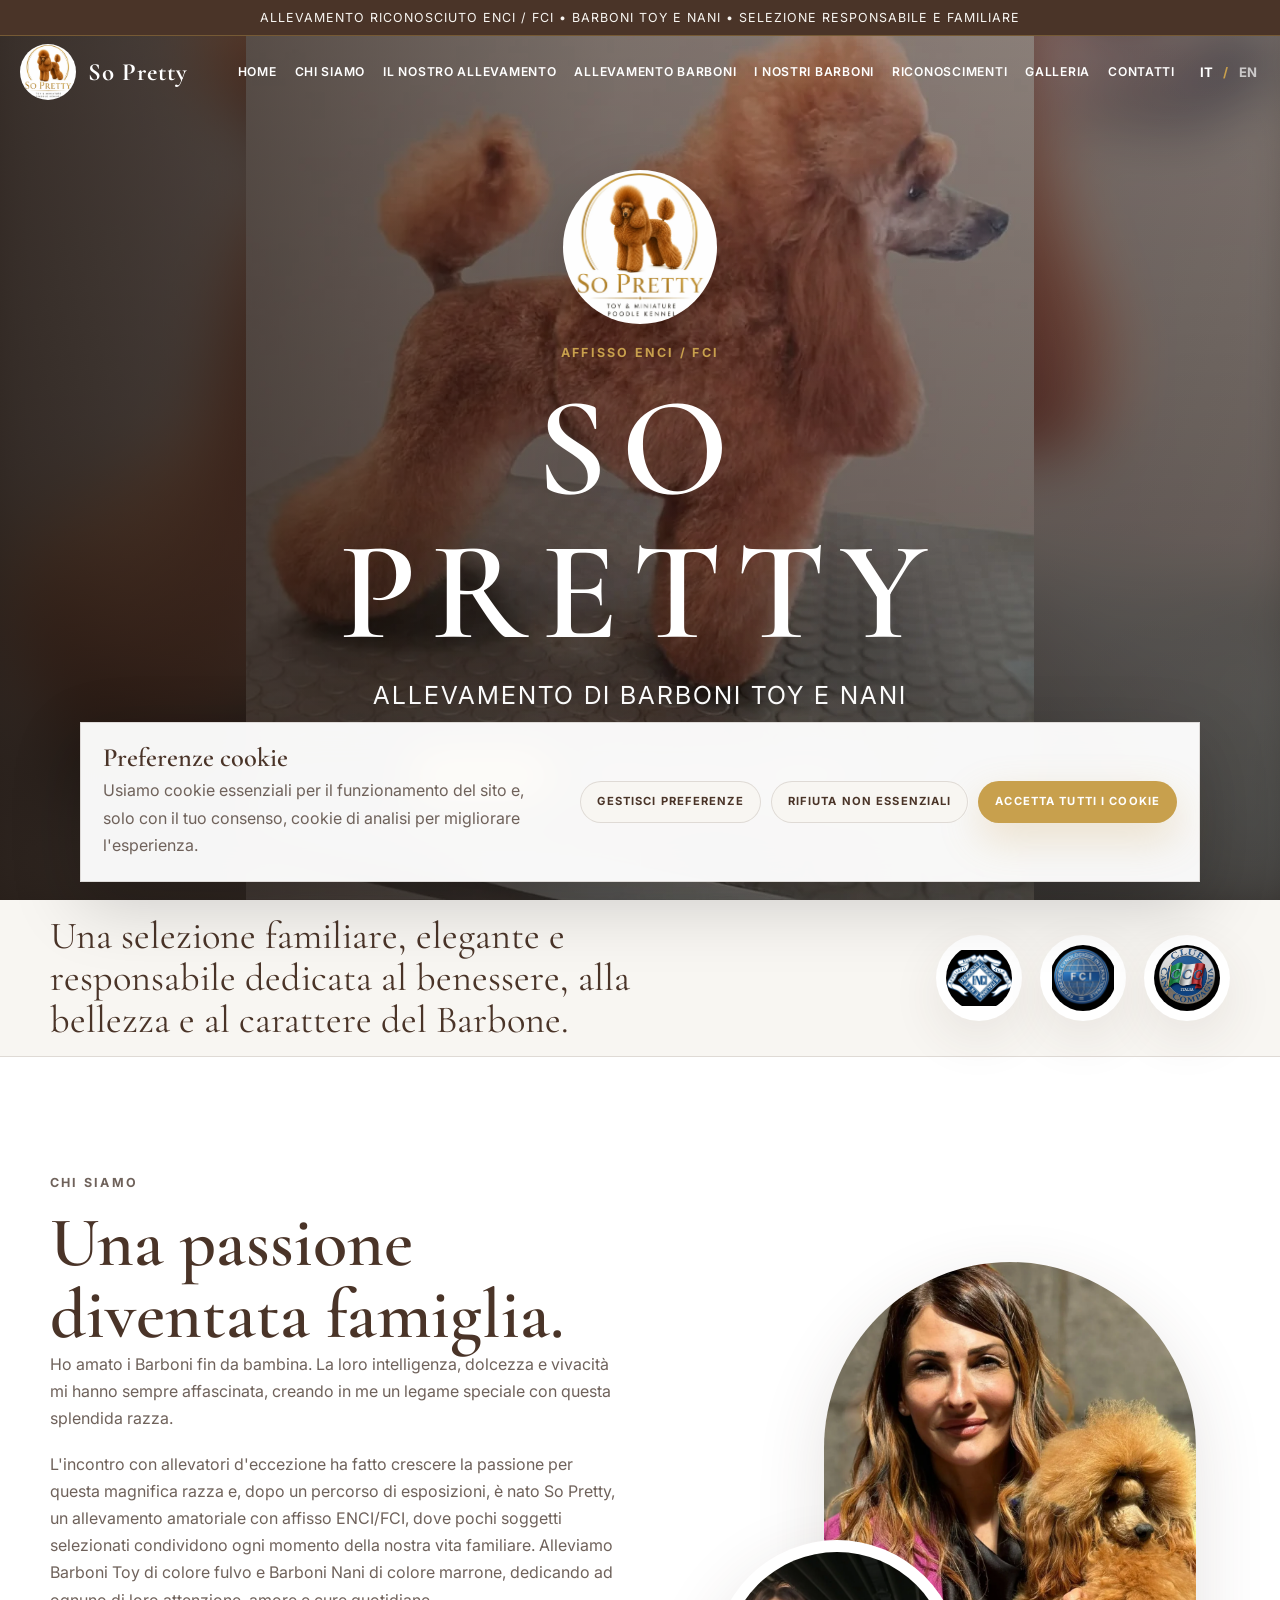
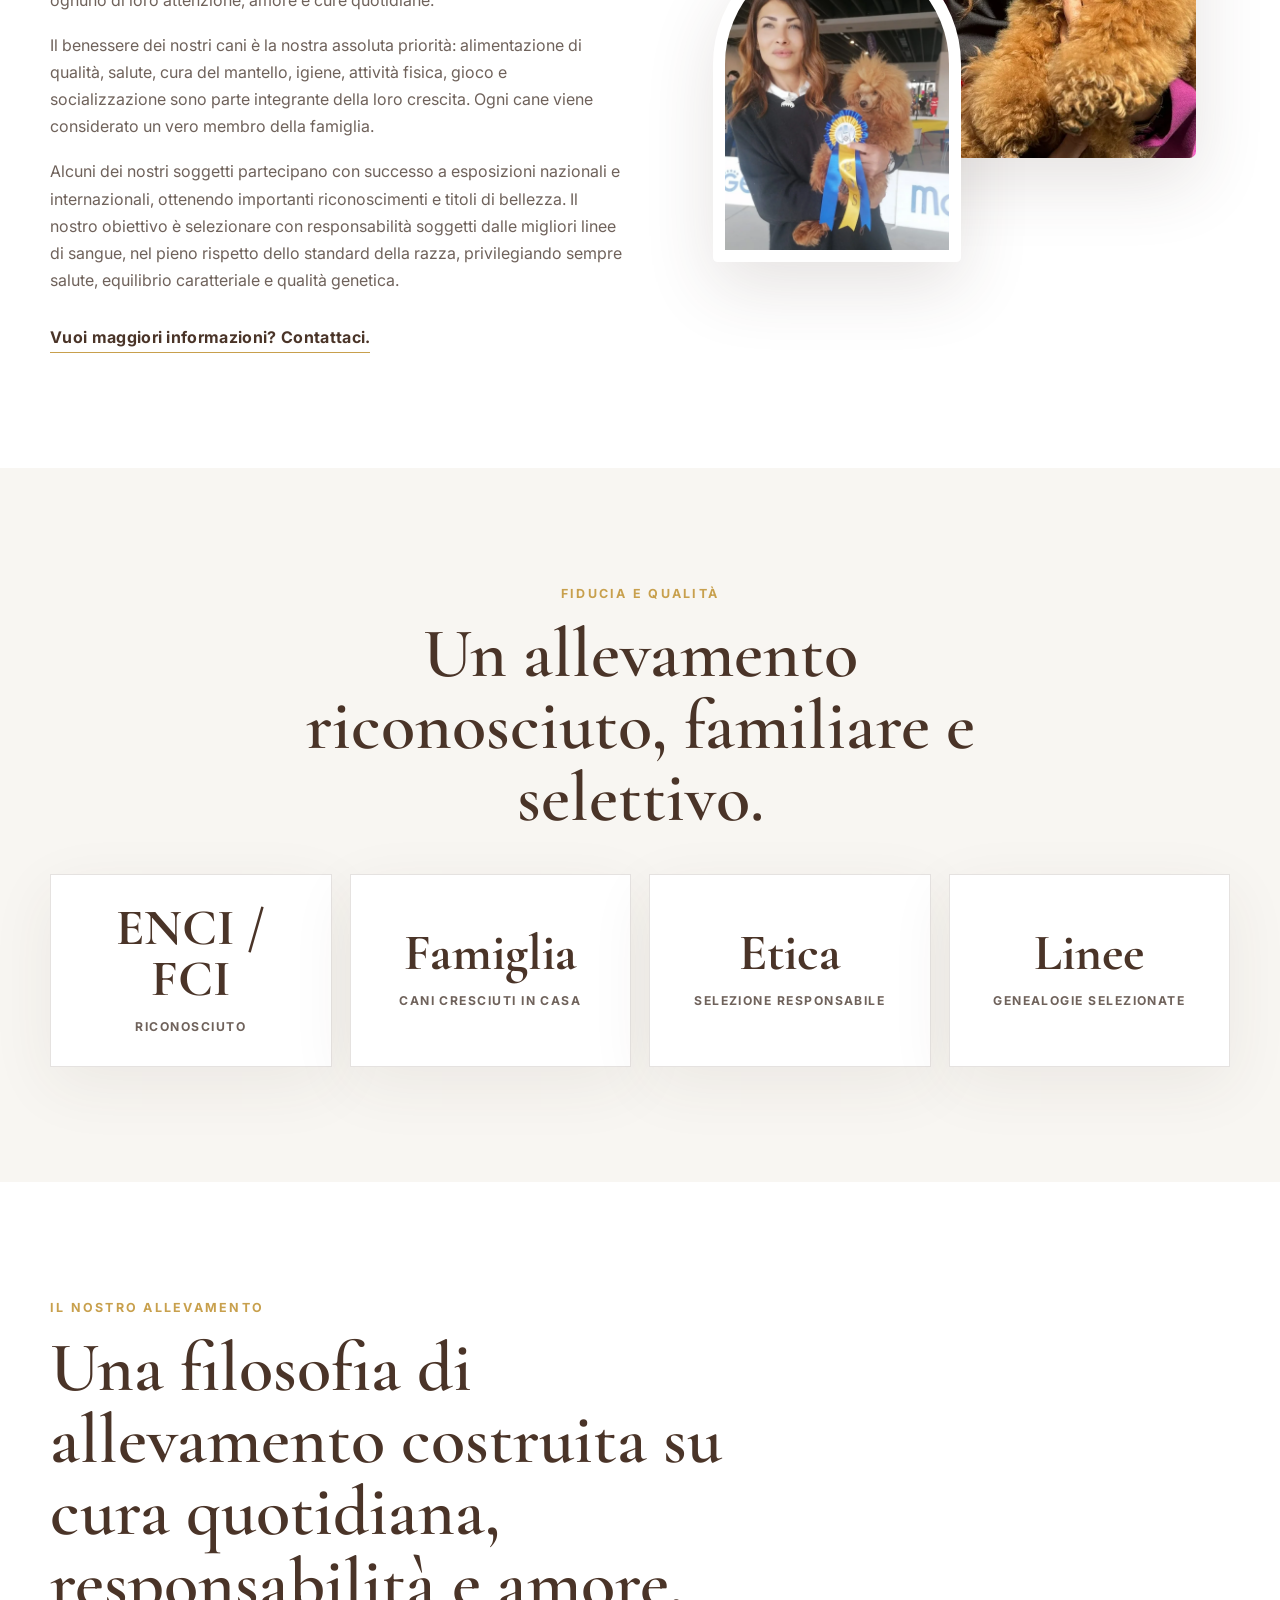
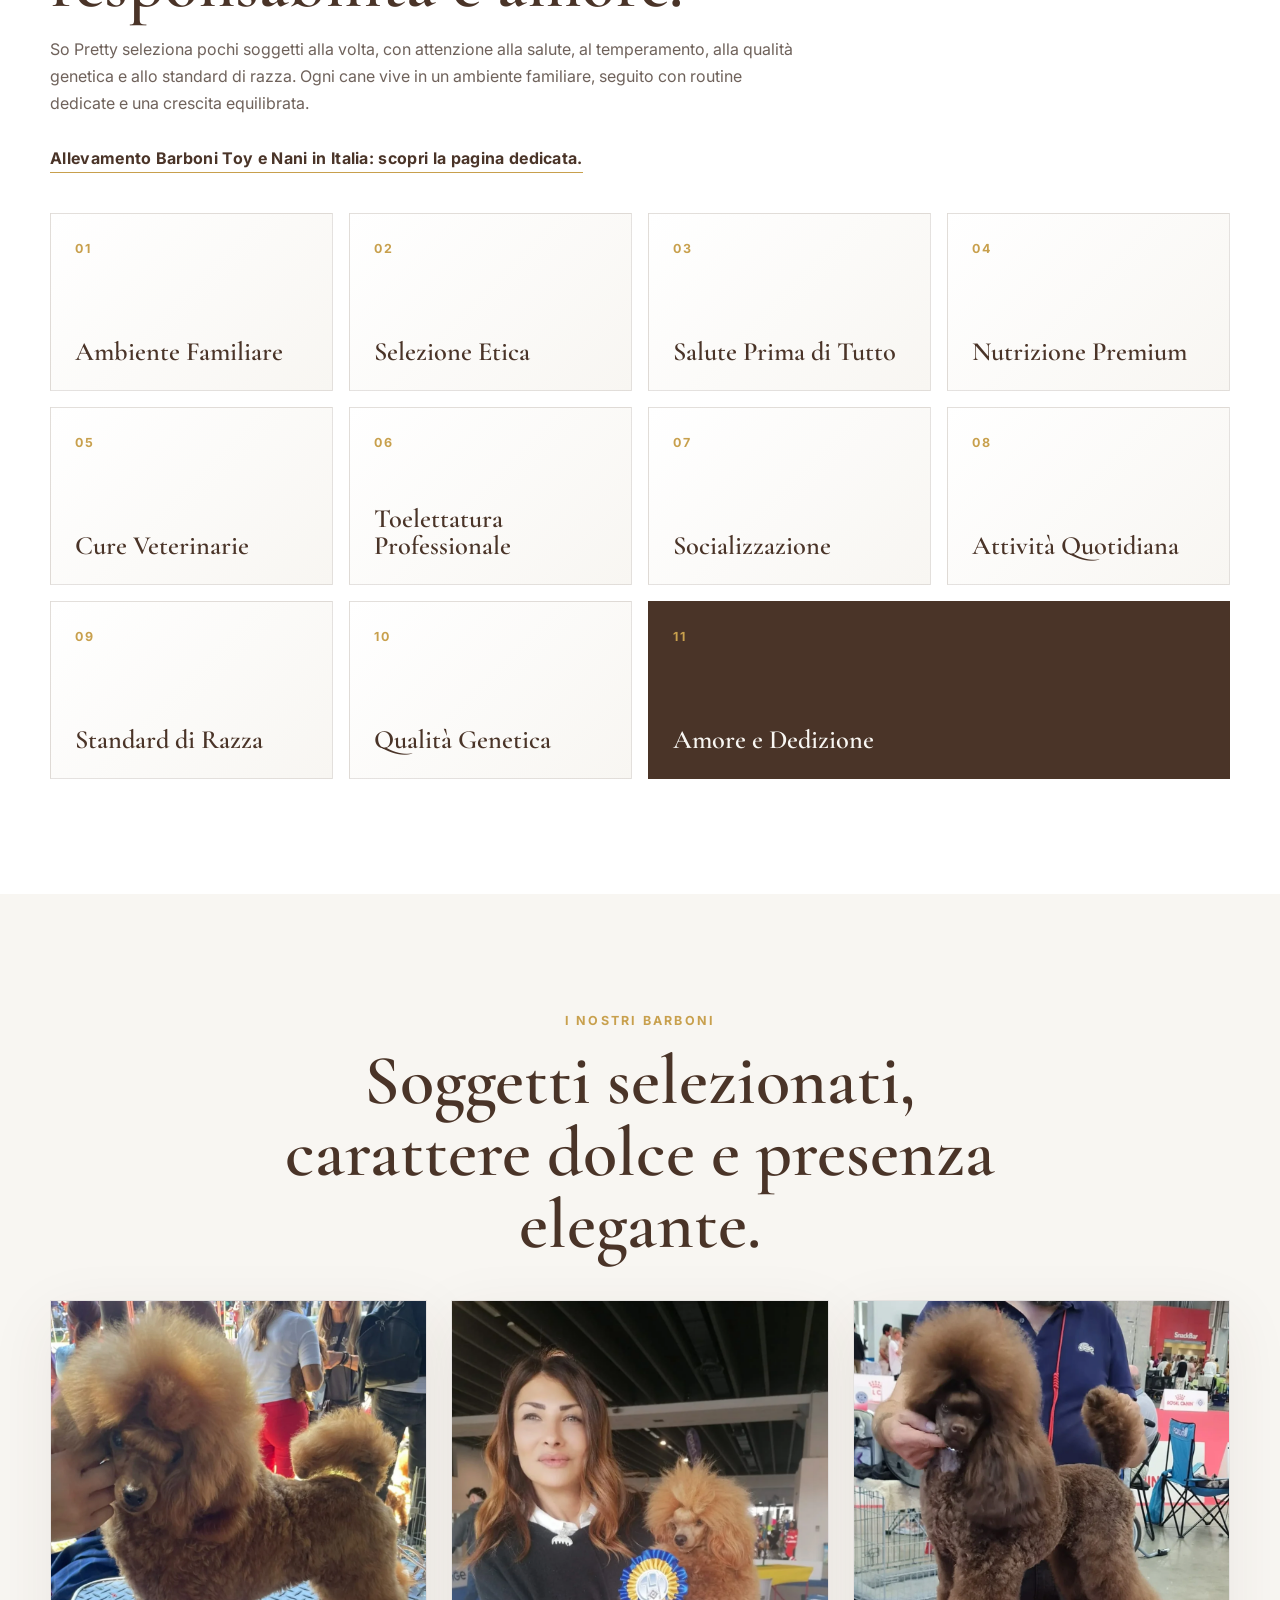
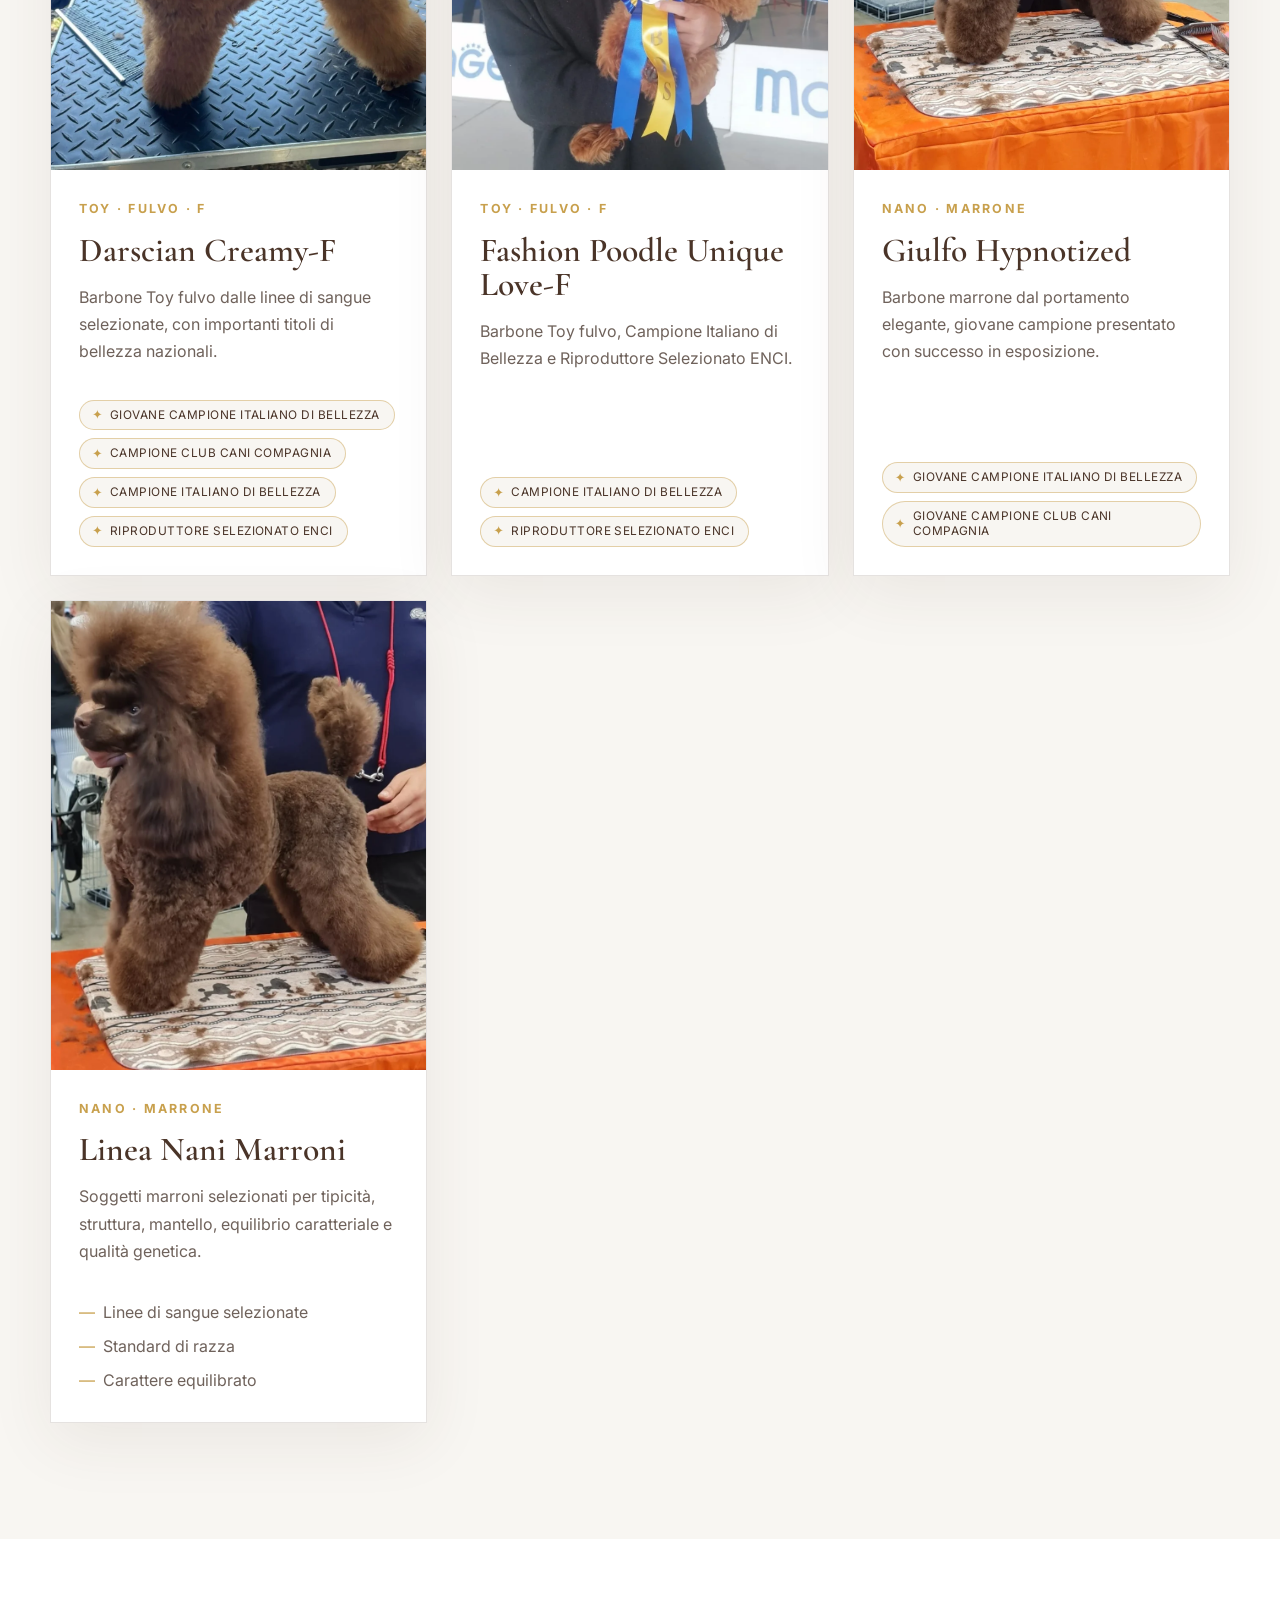
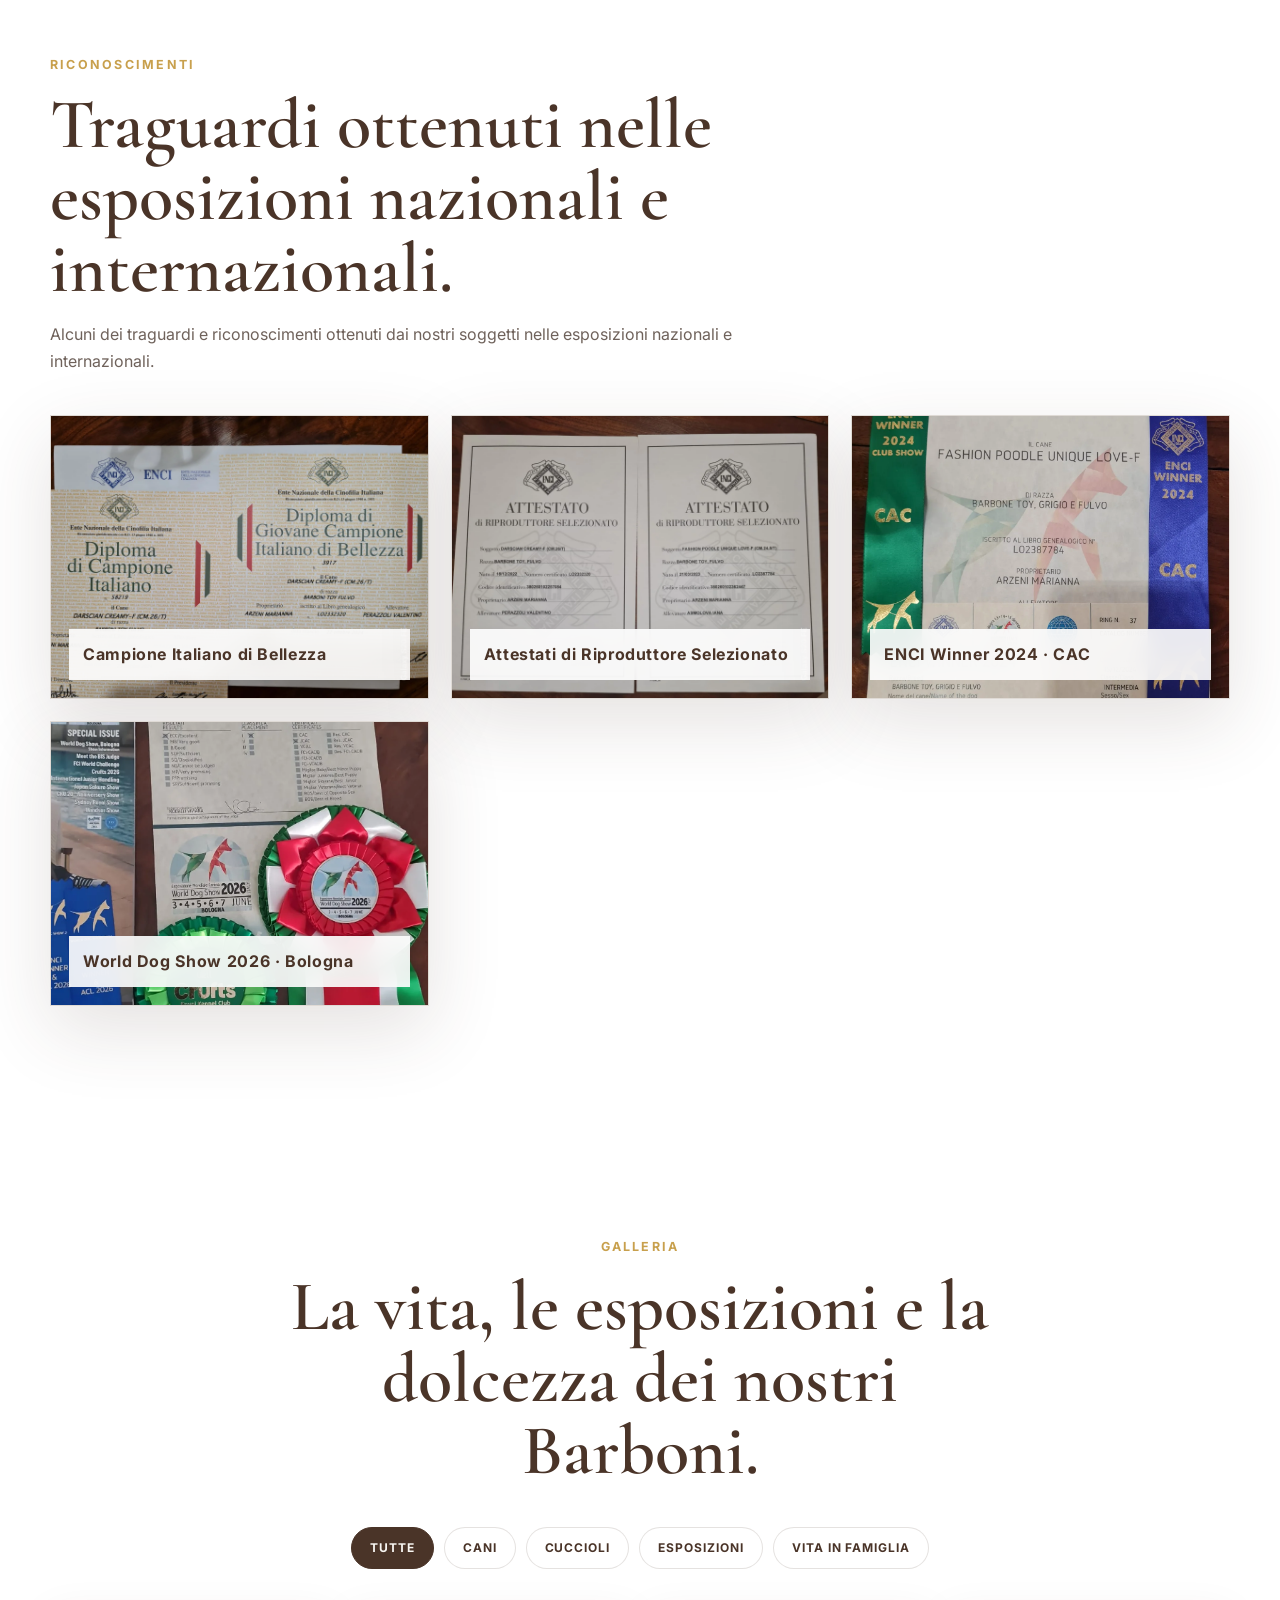
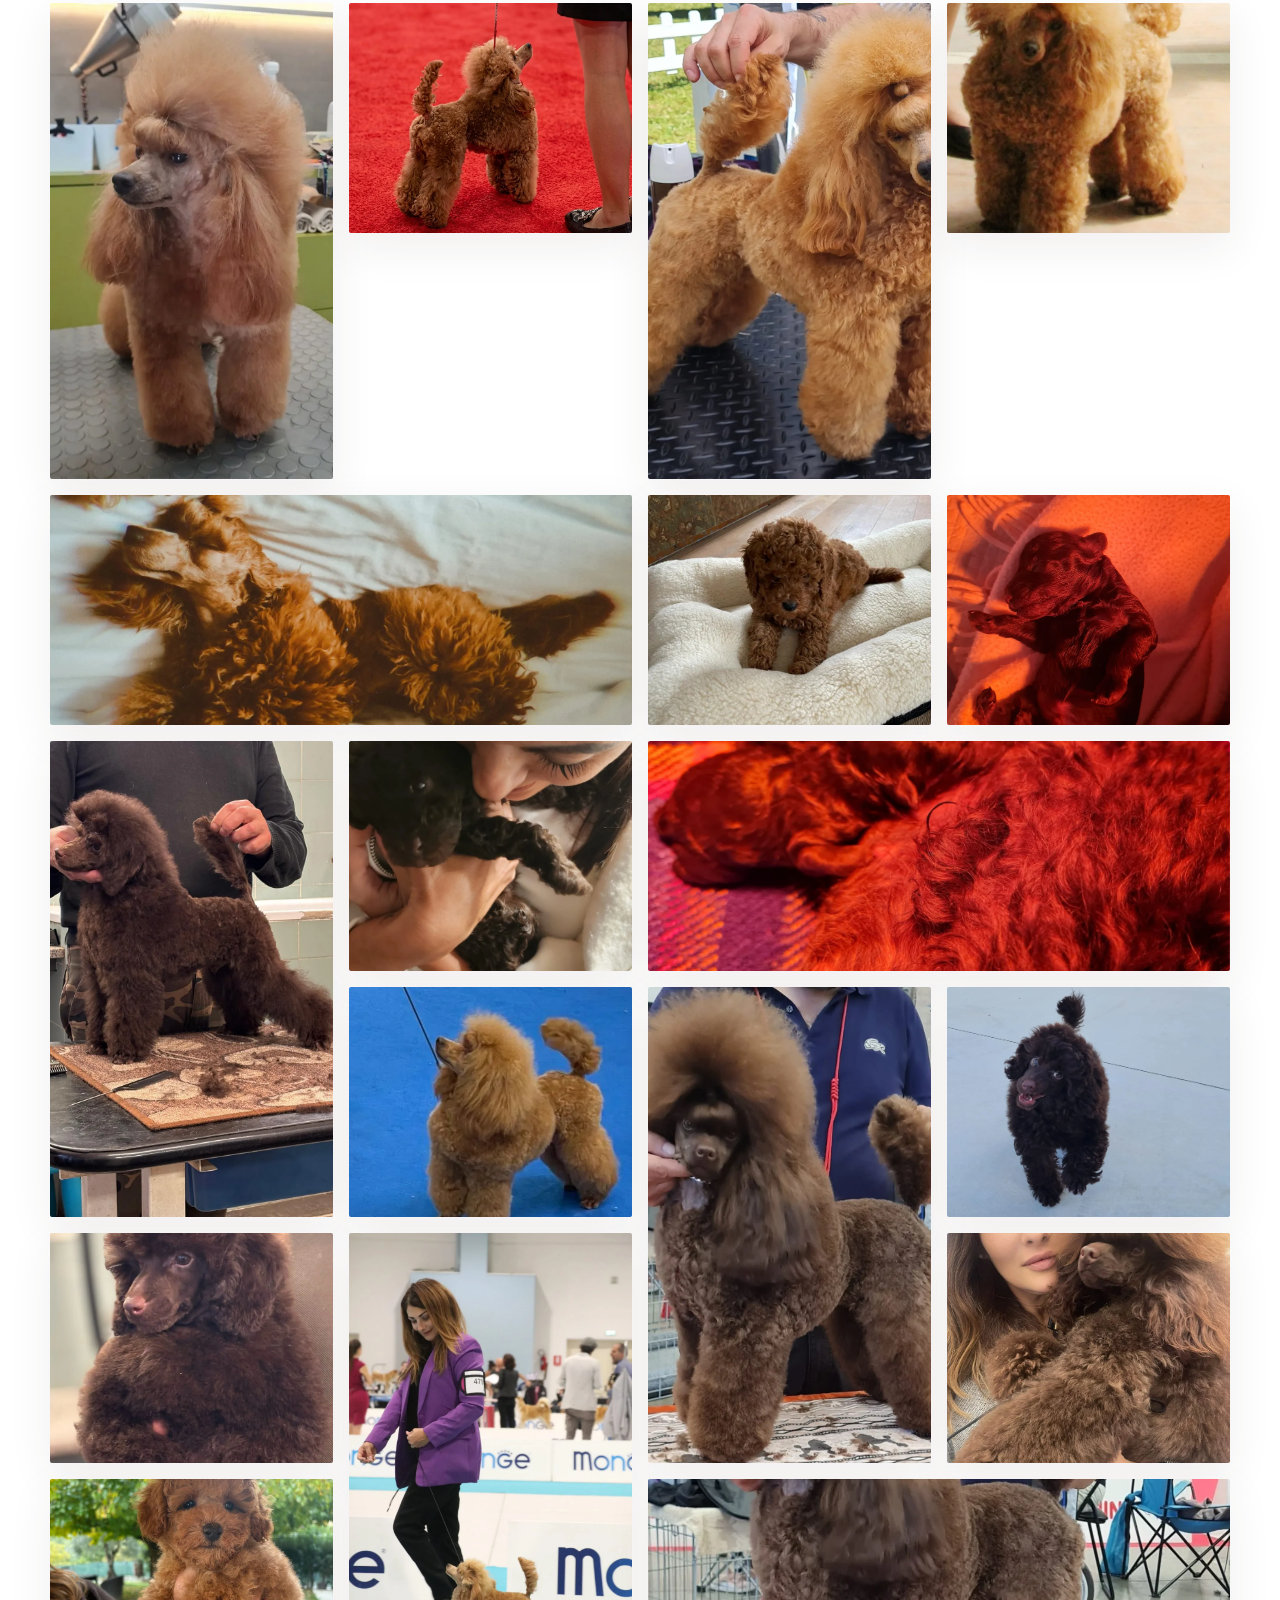
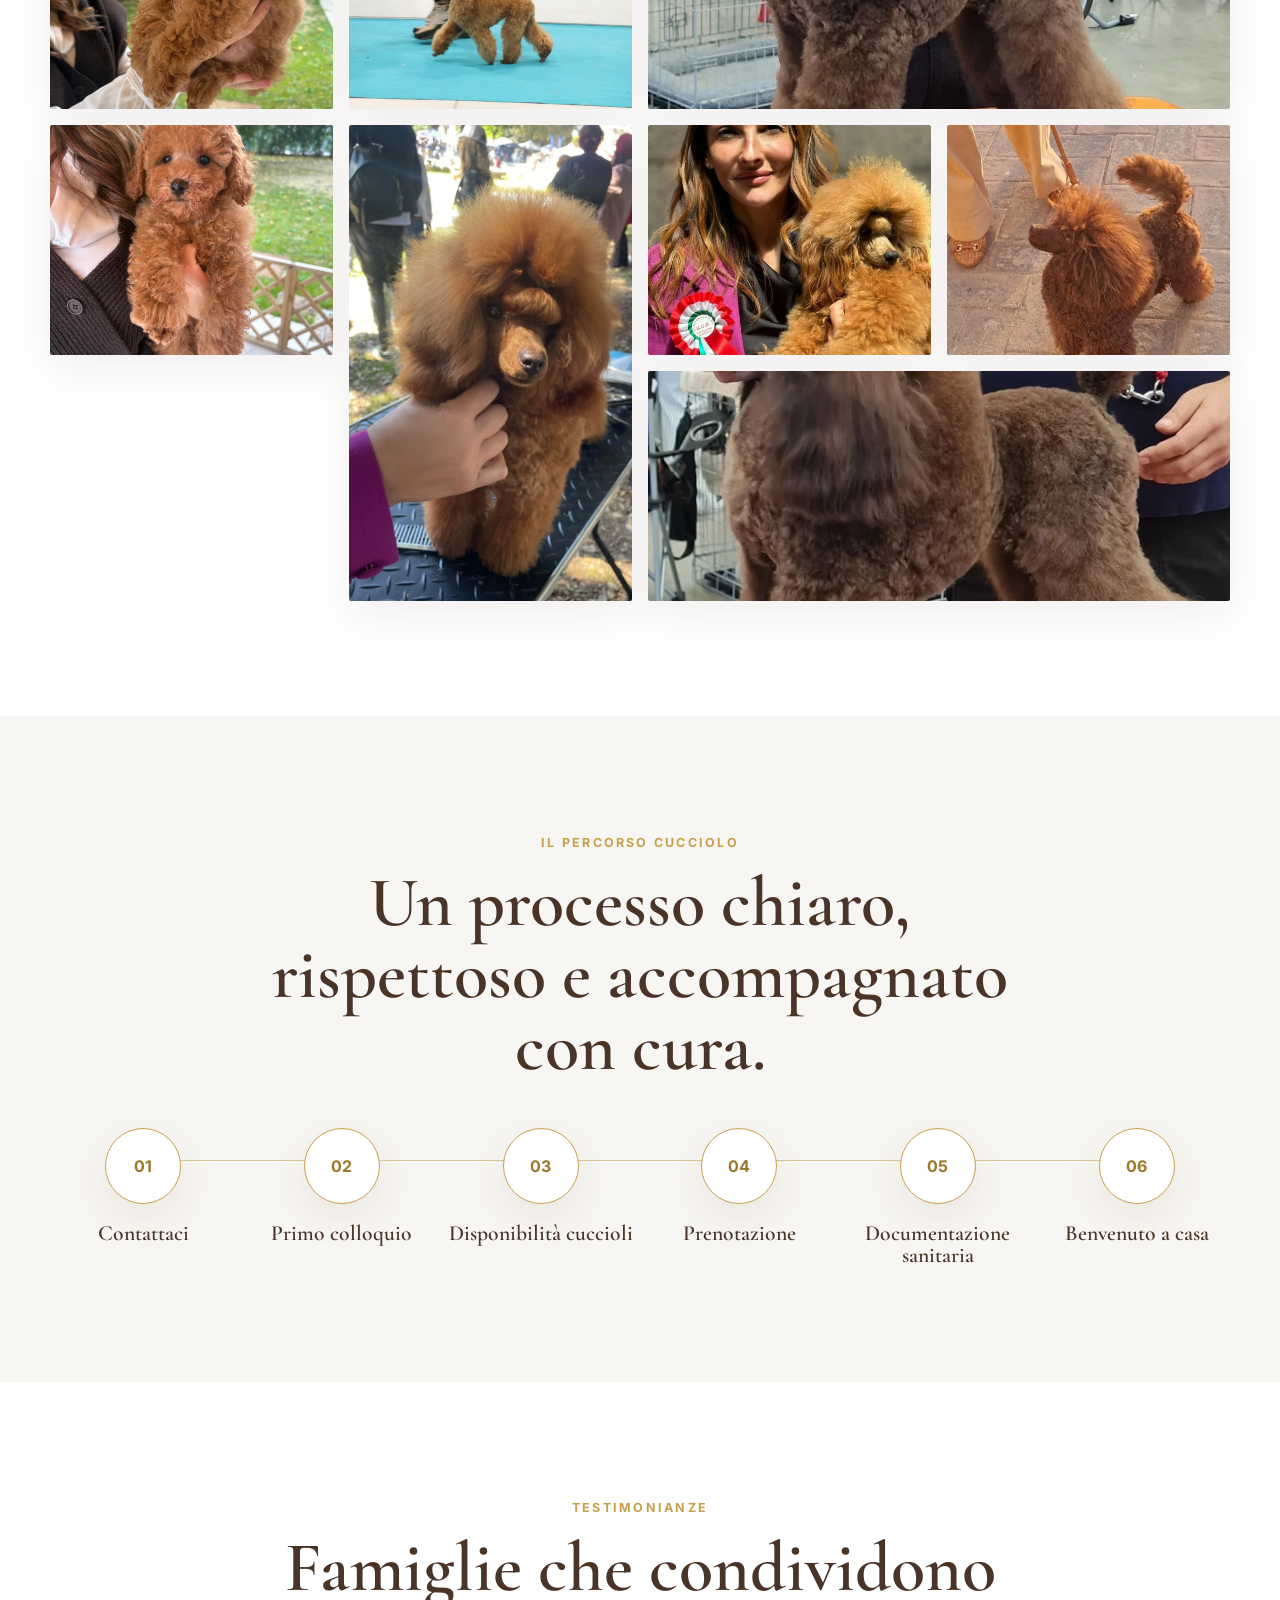
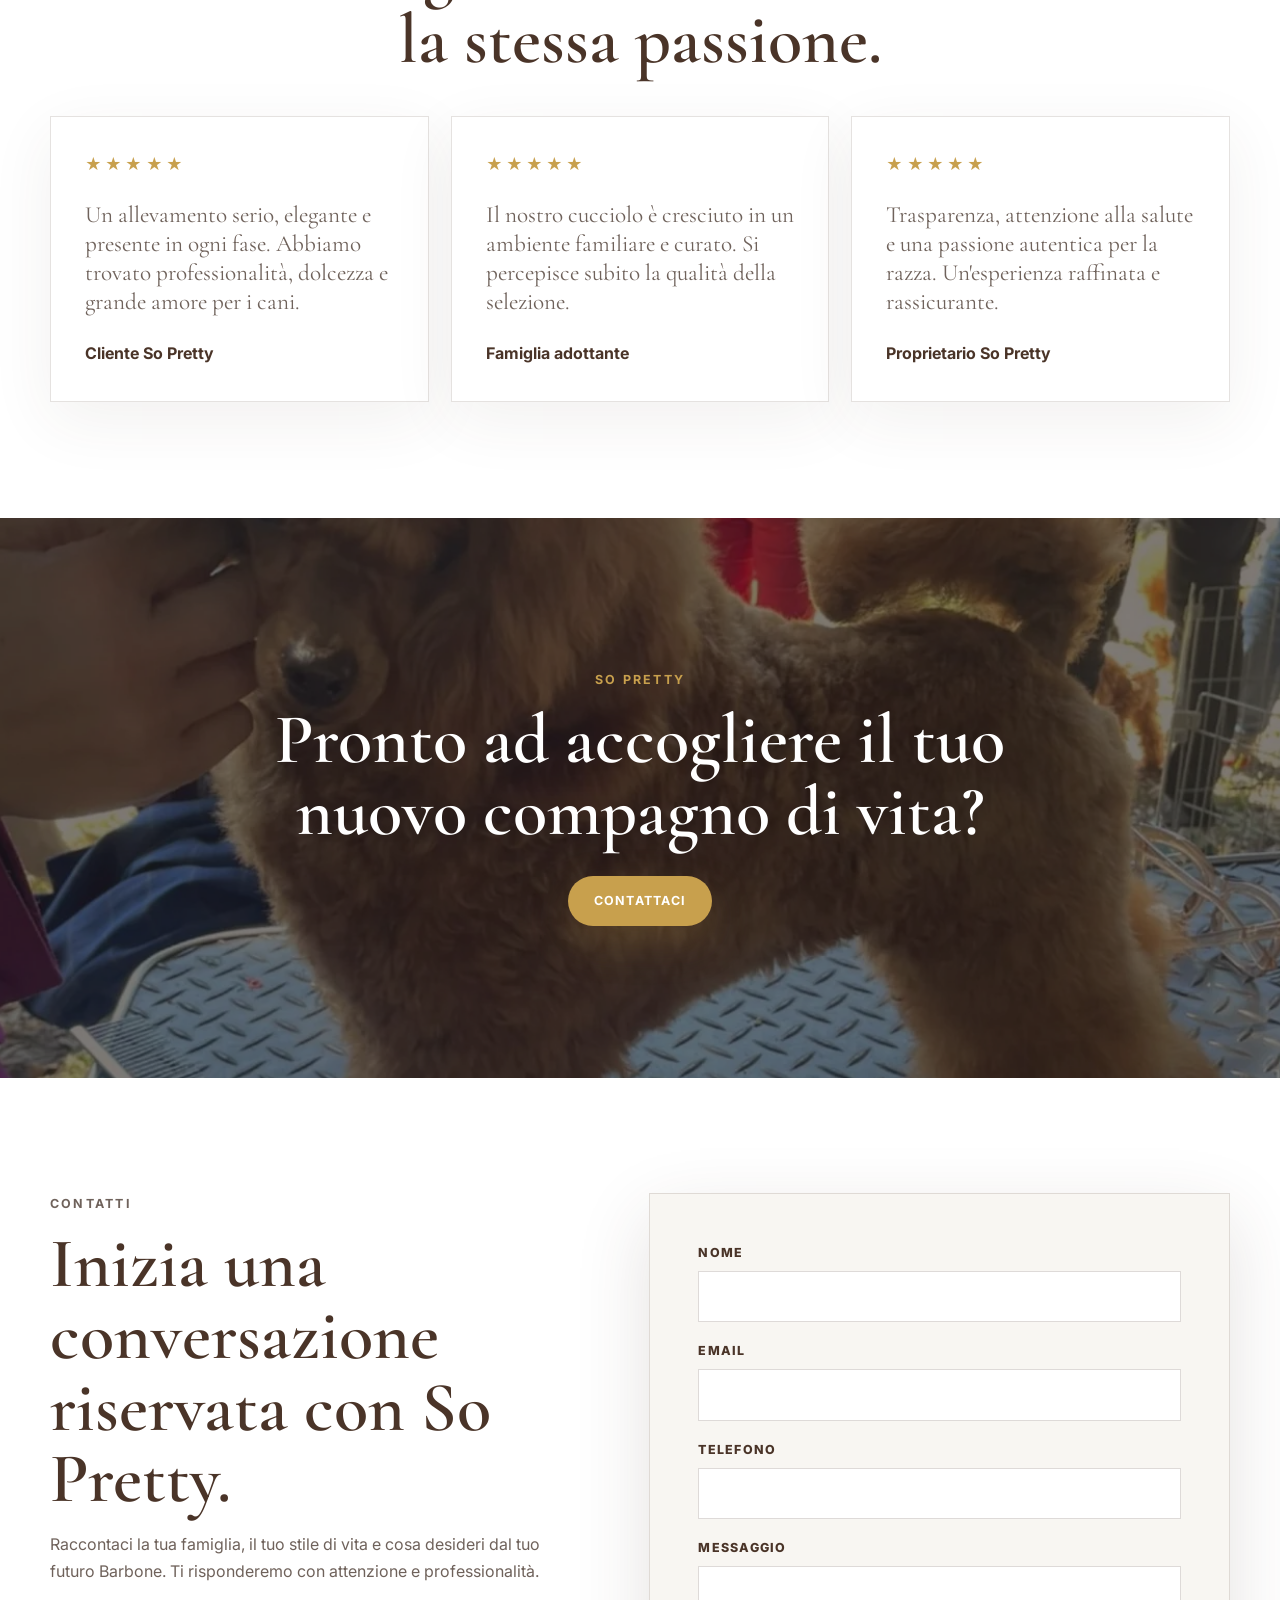
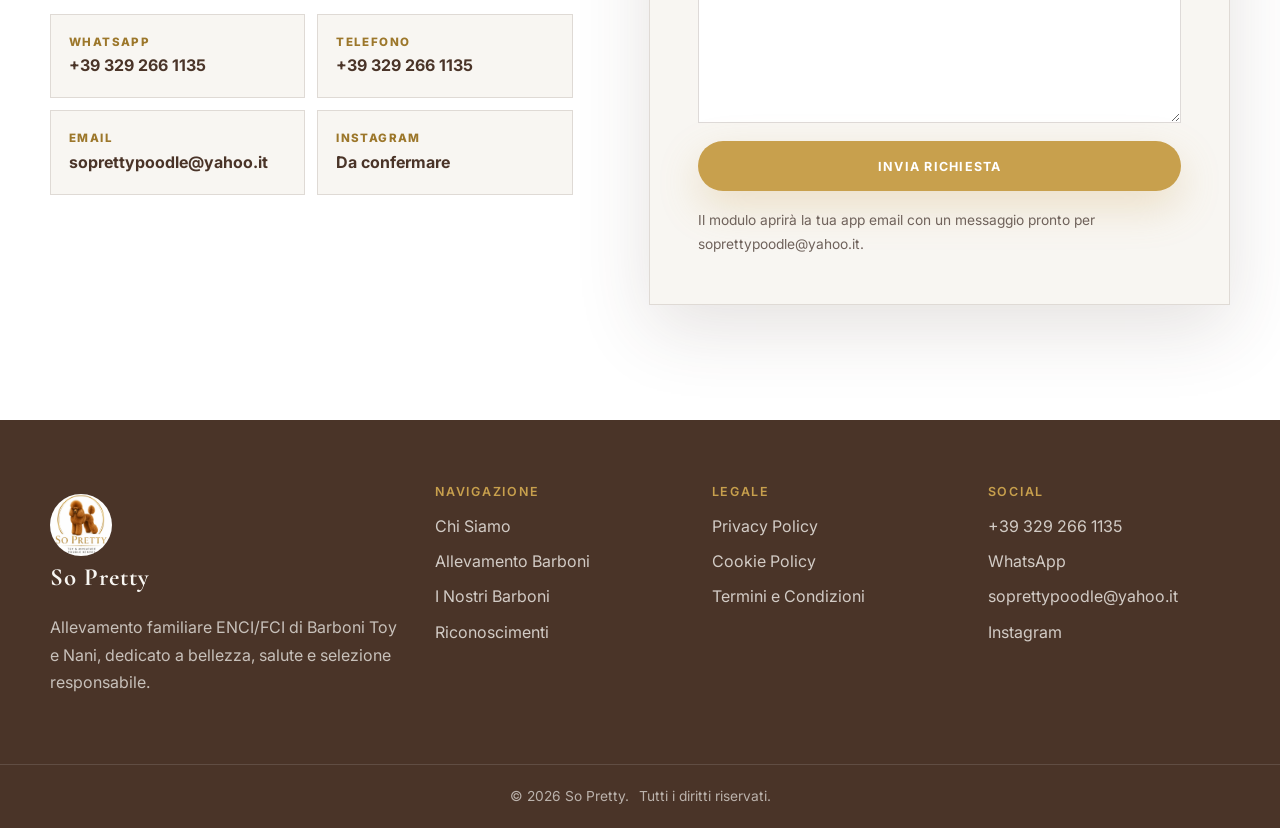
==== commit 32adb769: "feat: add SEO landing page for Toy and Miniature Poodle kennel Co-Authored-By: Devin AI <158243242+d" ====
--- a/index.html
+++ b/index.html
@@ -62,6 +62,7 @@
         <a href="#home" data-i18n="nav.home">Home</a>
         <a href="#about" data-i18n="nav.about">Chi Siamo</a>
         <a href="#kennel" data-i18n="nav.kennel">Il Nostro Allevamento</a>
+        <a href="allevamento-barboni.html" data-i18n="nav.breeding">Allevamento Barboni</a>
         <a href="#poodles" data-i18n="nav.poodles">I Nostri Barboni</a>
         <a href="#awards" data-i18n="nav.awards">Riconoscimenti</a>
         <a href="#gallery" data-i18n="nav.gallery">Galleria</a>
@@ -148,6 +149,7 @@
           <p class="eyebrow" data-i18n="kennel.kicker">Il nostro allevamento</p>
           <h2 data-i18n="kennel.title">Una filosofia di allevamento costruita su cura quotidiana, responsabilità e amore.</h2>
           <p data-i18n="kennel.text">So Pretty seleziona pochi soggetti alla volta, con attenzione alla salute, al temperamento, alla qualità genetica e allo standard di razza. Ogni cane vive in un ambiente familiare, seguito con routine dedicate e una crescita equilibrata.</p>
+          <a class="text-link" href="allevamento-barboni.html" data-i18n="breeding.homeLink">Allevamento Barboni Toy e Nani in Italia: scopri la pagina dedicata.</a>
         </div>
         <div class="philosophy-grid">
           <article class="philosophy-card reveal"><span>01</span><h3 data-i18n="kennel.card1">Ambiente Familiare</h3></article>
@@ -367,7 +369,7 @@
       <div>
         <h3 data-i18n="footer.navigation">Navigazione</h3>
         <a href="#about" data-i18n="nav.about">Chi Siamo</a>
-        <a href="#kennel" data-i18n="nav.kennel">Il Nostro Allevamento</a>
+        <a href="allevamento-barboni.html" data-i18n="nav.breeding">Allevamento Barboni</a>
         <a href="#poodles" data-i18n="nav.poodles">I Nostri Barboni</a>
         <a href="#awards" data-i18n="nav.awards">Riconoscimenti</a>
       </div>
--- a/styles.css
+++ b/styles.css
@@ -78,12 +78,12 @@
   justify-content: space-between;
   gap: 22px;
 }
-.brand { display: inline-flex; align-items: center; gap: 12px; font-family: var(--serif); font-size: 1.55rem; font-weight: 700; letter-spacing: 0.04em; color: var(--brown); }
+.brand { display: inline-flex; align-items: center; gap: 12px; white-space: nowrap; flex: 0 0 auto; font-family: var(--serif); font-size: 1.55rem; font-weight: 700; letter-spacing: 0.04em; color: var(--brown); }
 .hero .brand { color: var(--white); }
 .brand img { width: 56px; height: 56px; object-fit: contain; border-radius: 50%; }
-.nav-menu { display: flex; align-items: center; gap: 22px; color: var(--brown); }
+.nav-menu { display: flex; align-items: center; gap: 18px; color: var(--brown); }
 .nav-menu.open-static { display: flex; opacity: 1; pointer-events: auto; transform: none; position: static; background: transparent; box-shadow: none; border: 0; padding: 0; }
-.nav-menu a { font-size: 0.82rem; letter-spacing: 0.08em; text-transform: uppercase; font-weight: 600; position: relative; }
+.nav-menu a { font-size: 0.76rem; letter-spacing: 0.06em; text-transform: uppercase; font-weight: 600; position: relative; white-space: nowrap; }
 .nav-menu a::after { content: ""; position: absolute; left: 0; bottom: -8px; width: 0; height: 1px; background: var(--gold); transition: width 0.25s ease; }
 .nav-menu a:hover::after, .nav-menu a:focus-visible::after { width: 100%; }
 .language-switcher { display: flex; align-items: center; gap: 7px; padding-left: 4px; color: var(--gold-dark); font-size: 0.82rem; font-weight: 700; letter-spacing: 0.08em; }
@@ -136,6 +136,7 @@
 
 .trust, .poodles, .process { background: var(--cream); }
 .stats-grid { display: grid; grid-template-columns: repeat(4, 1fr); gap: 18px; }
+.stats-grid.duo { grid-template-columns: repeat(2, 1fr); }
 .stat-card { min-height: 190px; display: flex; flex-direction: column; justify-content: center; align-items: center; text-align: center; padding: 28px; background: var(--white); border: 1px solid var(--line); box-shadow: 0 18px 60px rgba(74, 52, 40, 0.07); }
 .stat-card strong { font-family: var(--serif); font-size: clamp(2rem, 4vw, 3.4rem); color: var(--brown); line-height: 1; }
 .stat-card span { margin-top: 12px; color: var(--muted); text-transform: uppercase; letter-spacing: 0.12em; font-size: 0.76rem; font-weight: 700; }
@@ -173,6 +174,7 @@
 .gallery-filters button { border: 1px solid var(--line); background: var(--white); color: var(--brown); padding: 10px 18px; border-radius: 999px; font-size: 0.75rem; font-weight: 700; letter-spacing: 0.08em; text-transform: uppercase; }
 .gallery-filters button.active { background: var(--brown); color: var(--cream); border-color: var(--brown); }
 .masonry-gallery { display: grid; grid-template-columns: repeat(4, 1fr); grid-auto-rows: 230px; gap: 16px; }
+.masonry-gallery.spaced { margin-top: 16px; }
 .gallery-item { overflow: hidden; border-radius: 2px; box-shadow: 0 14px 44px rgba(74, 52, 40, 0.08); }
 .gallery-item img { width: 100%; height: 100%; object-fit: cover; transition: transform 0.45s ease, filter 0.3s ease; }
 .gallery-item.tall { grid-row: span 2; }
@@ -246,8 +248,11 @@
 .legal-card p, .legal-card li { color: var(--muted); }
 
 @media (max-width: 1040px) {
-  .nav-menu { gap: 14px; }
-  .nav-menu a { font-size: 0.72rem; }
+  .nav { gap: 14px; }
+  .brand { font-size: 1.1rem; }
+  .brand img { width: 44px; height: 44px; }
+  .nav-menu { gap: 12px; }
+  .nav-menu a { font-size: 0.66rem; letter-spacing: 0.06em; }
   .stats-grid, .philosophy-grid { grid-template-columns: repeat(2, 1fr); }
   .dog-grid, .certificate-grid, .testimonial-grid, .contact-grid, .two-column, .intro-grid { grid-template-columns: 1fr; }
   .intro-logos { justify-content: flex-start; }
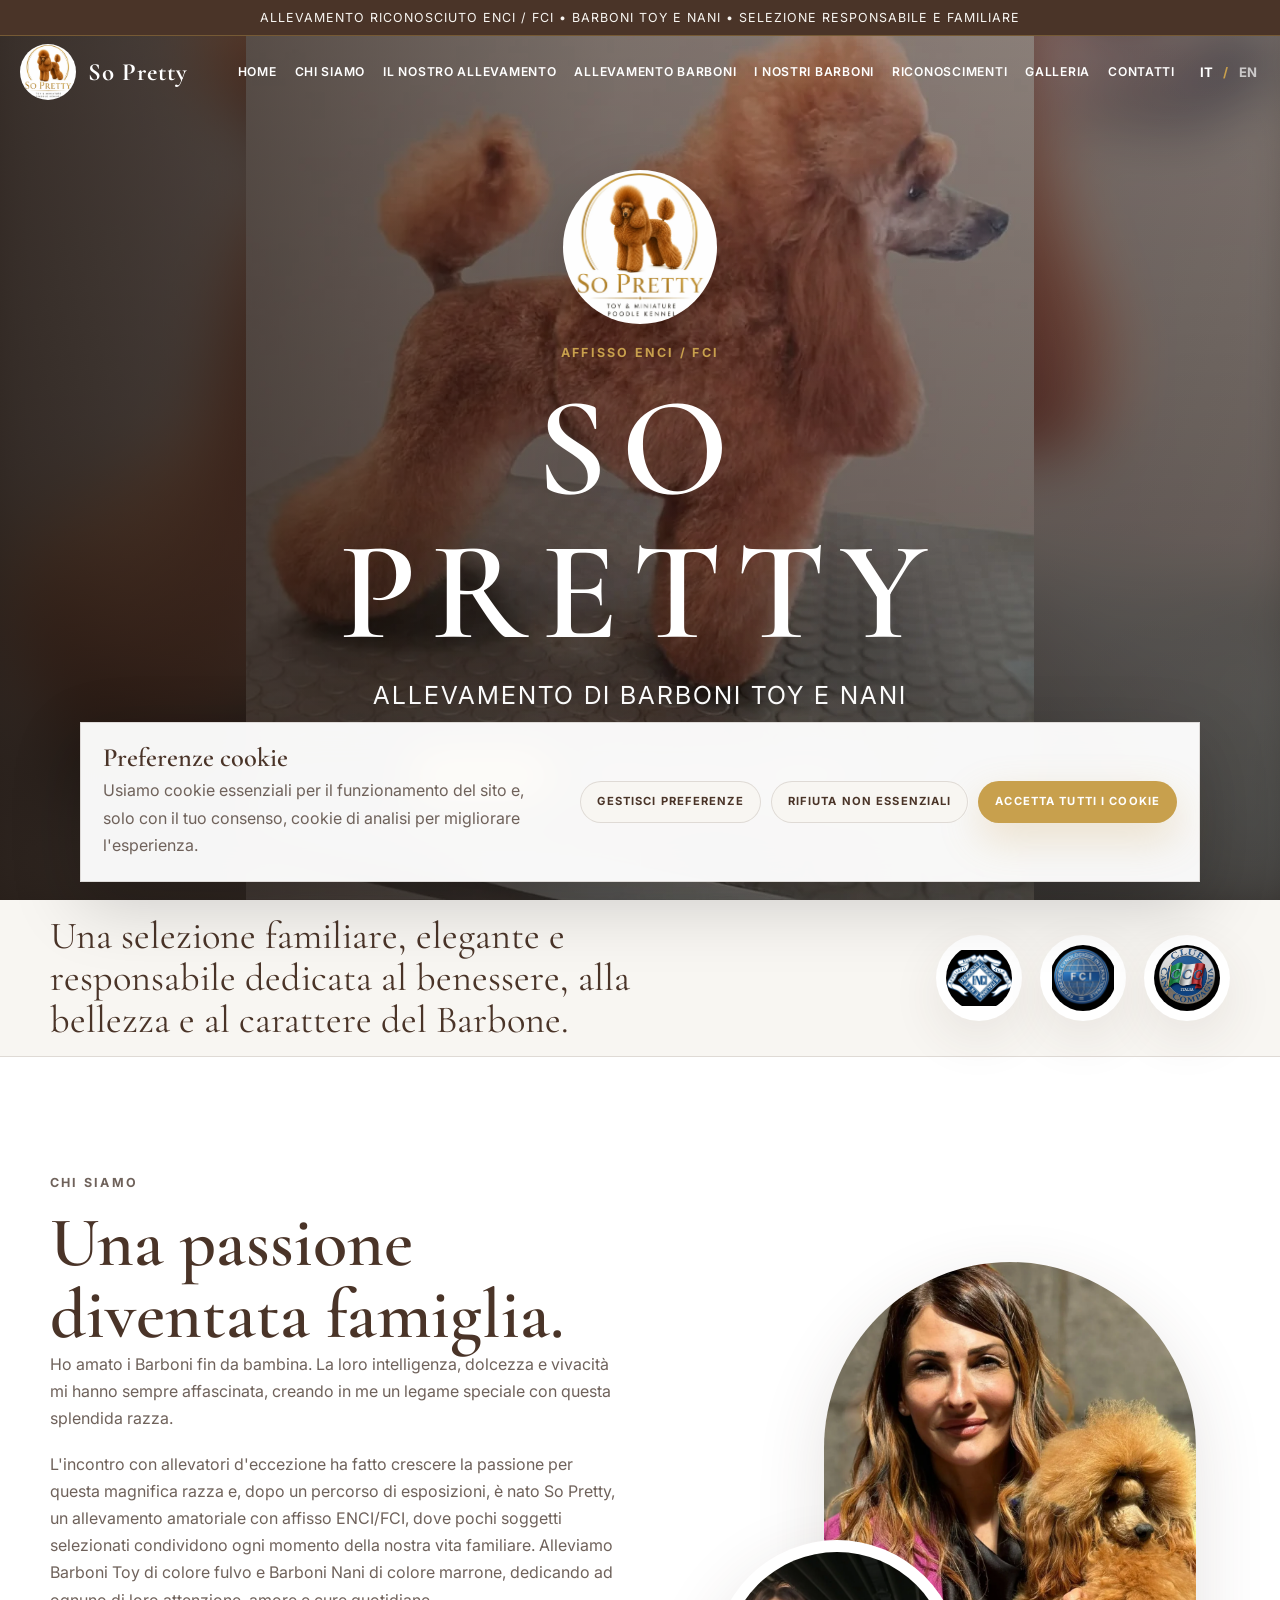
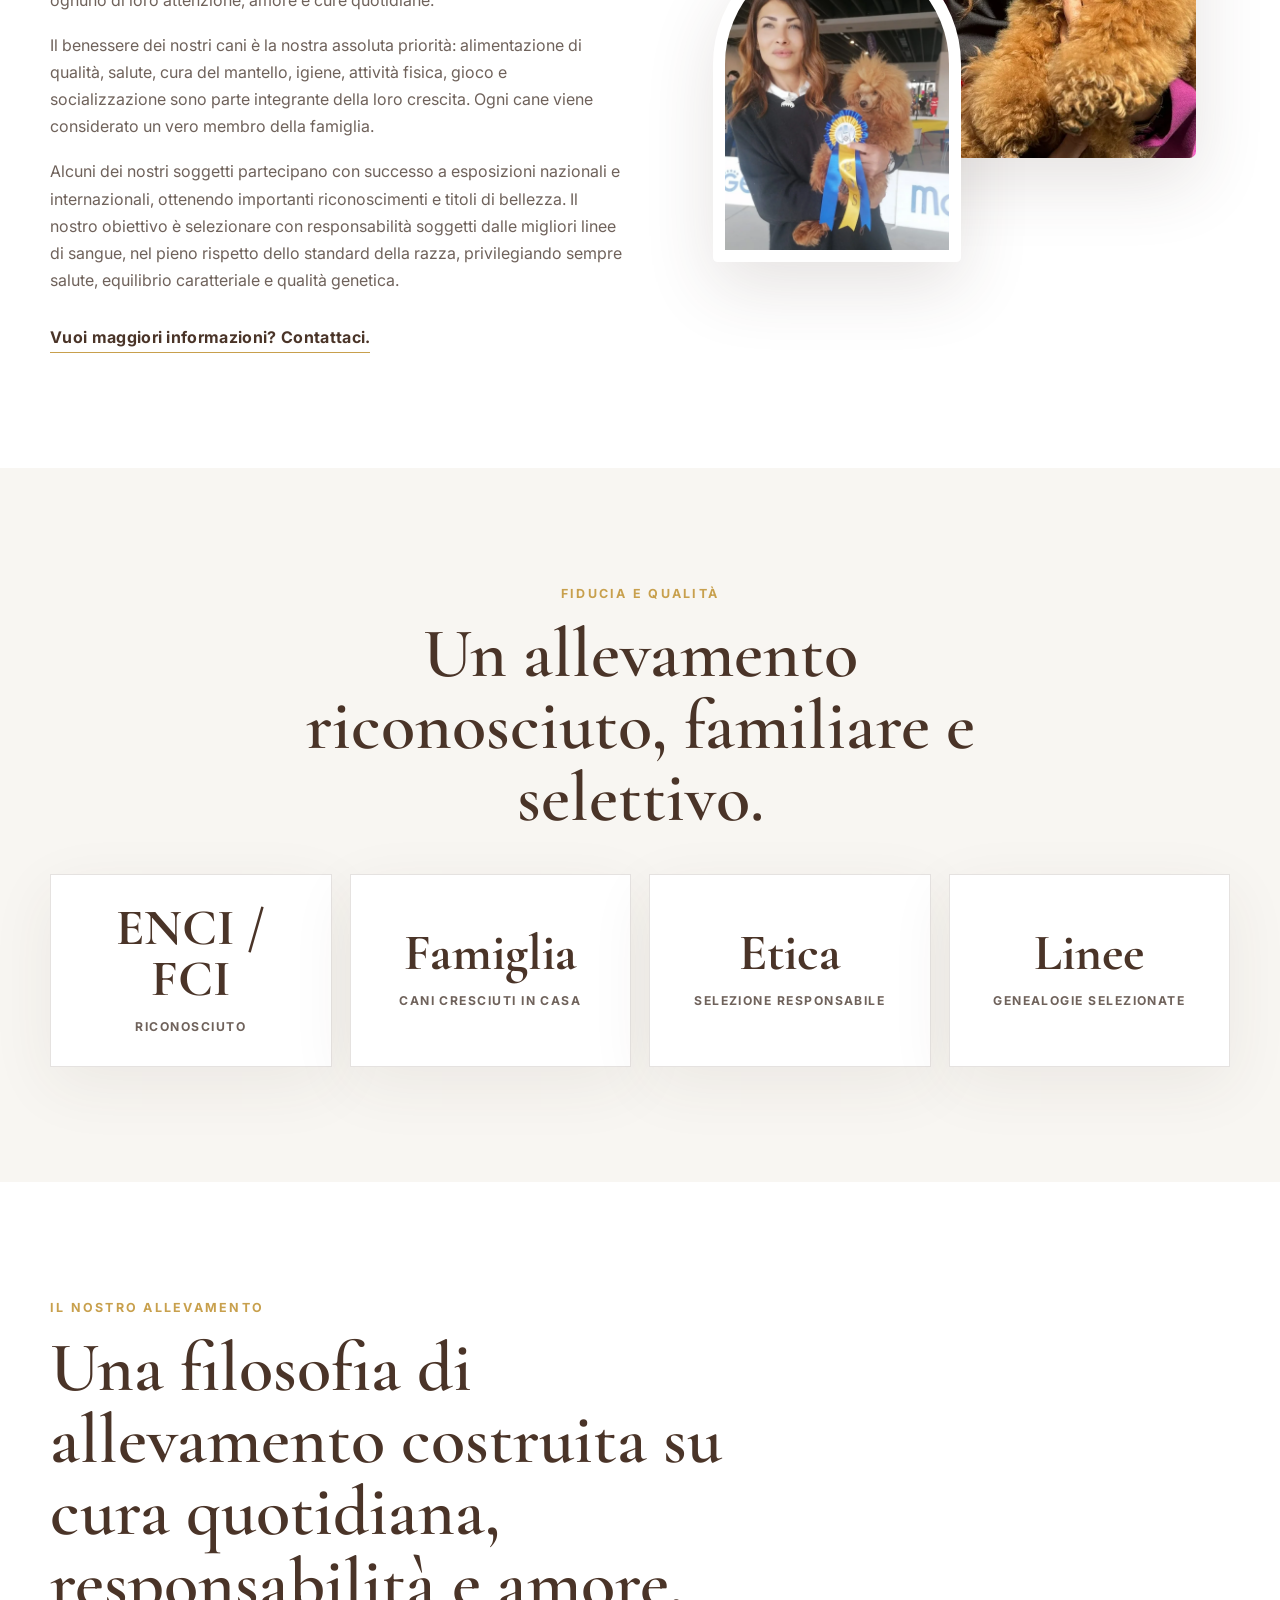
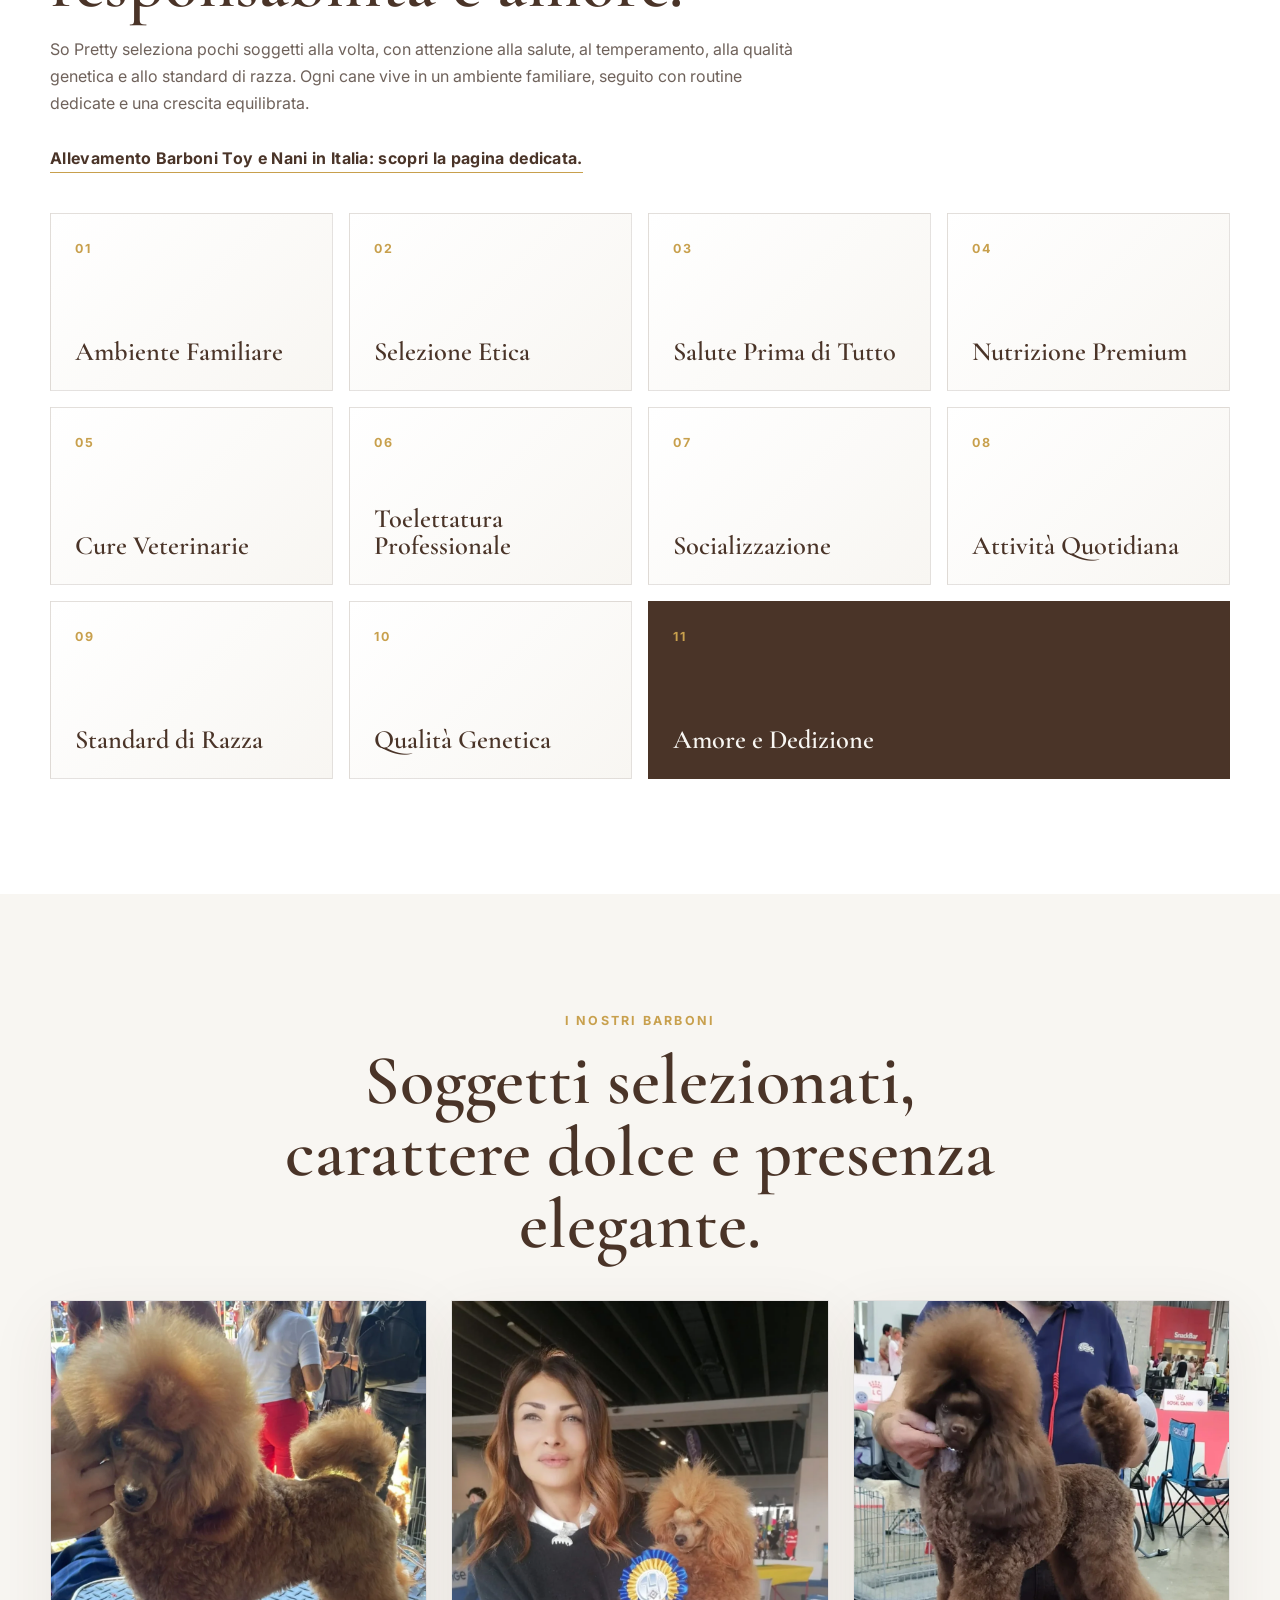
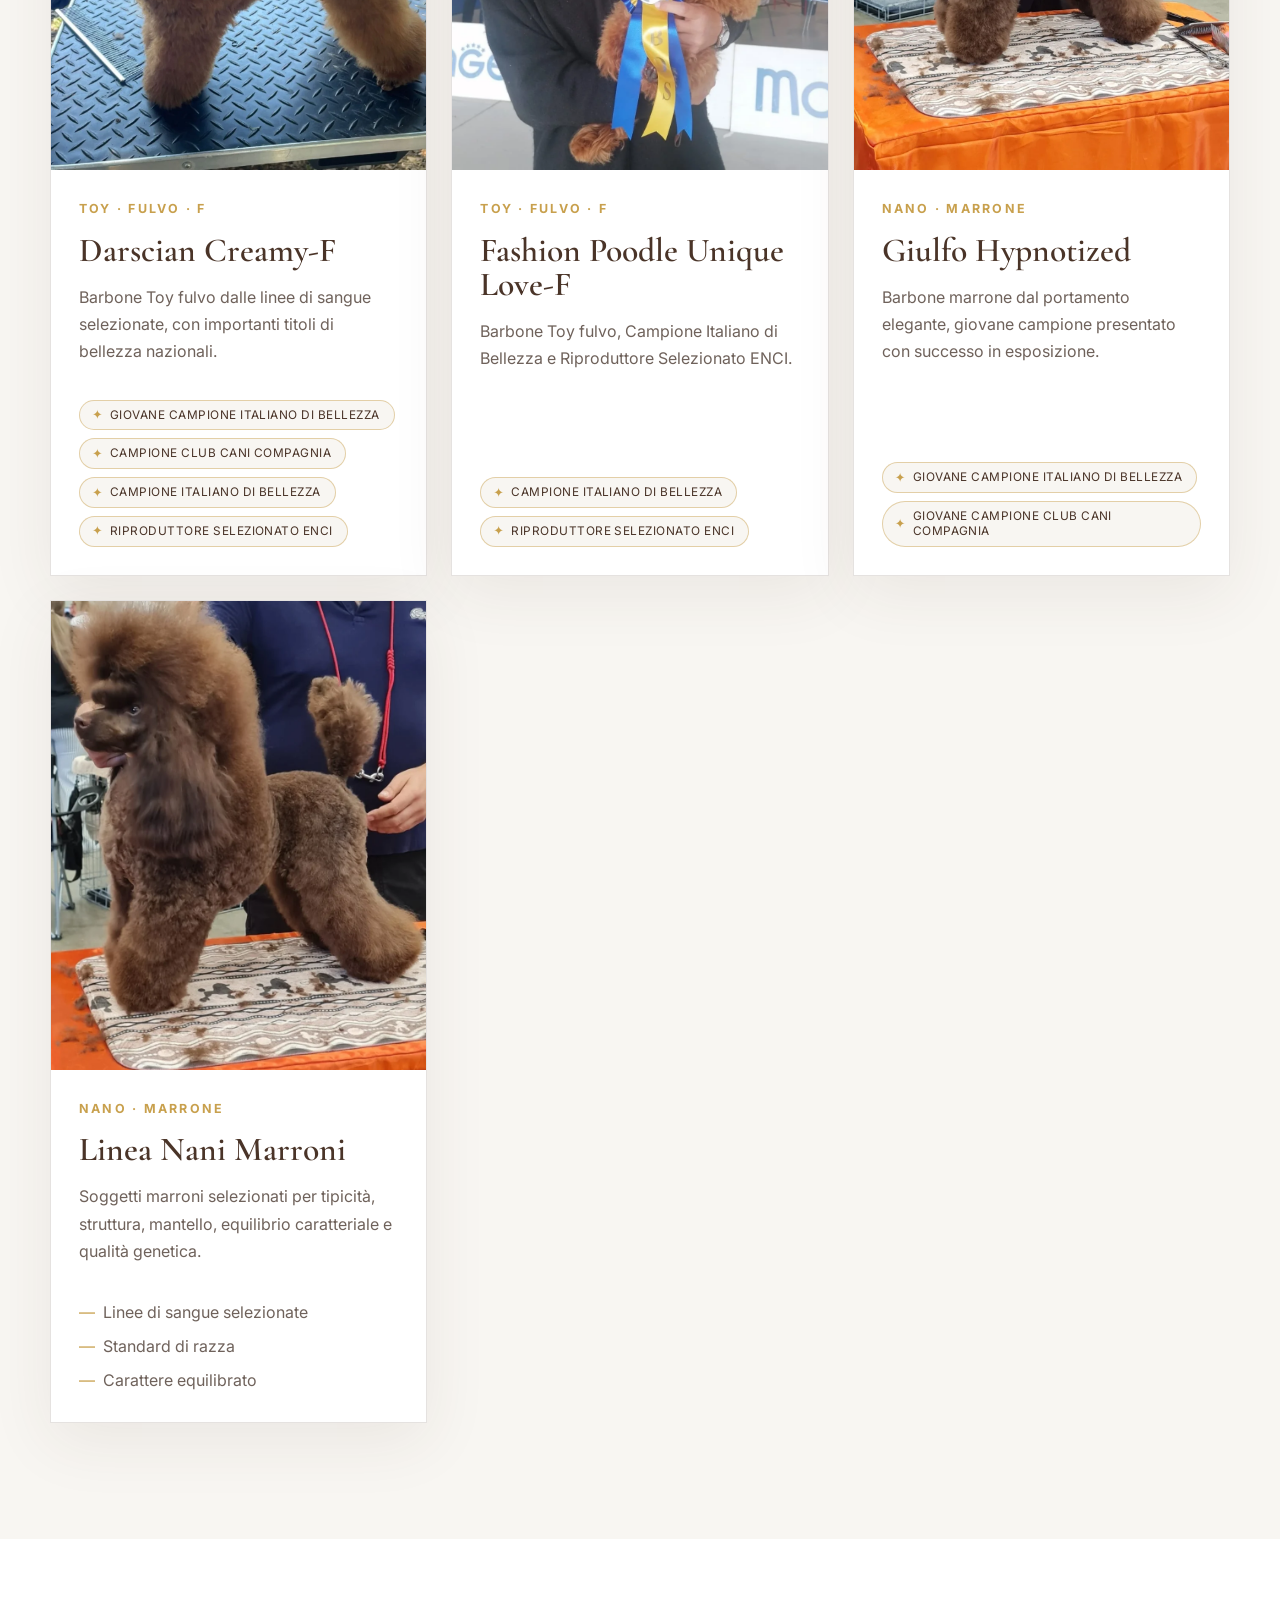
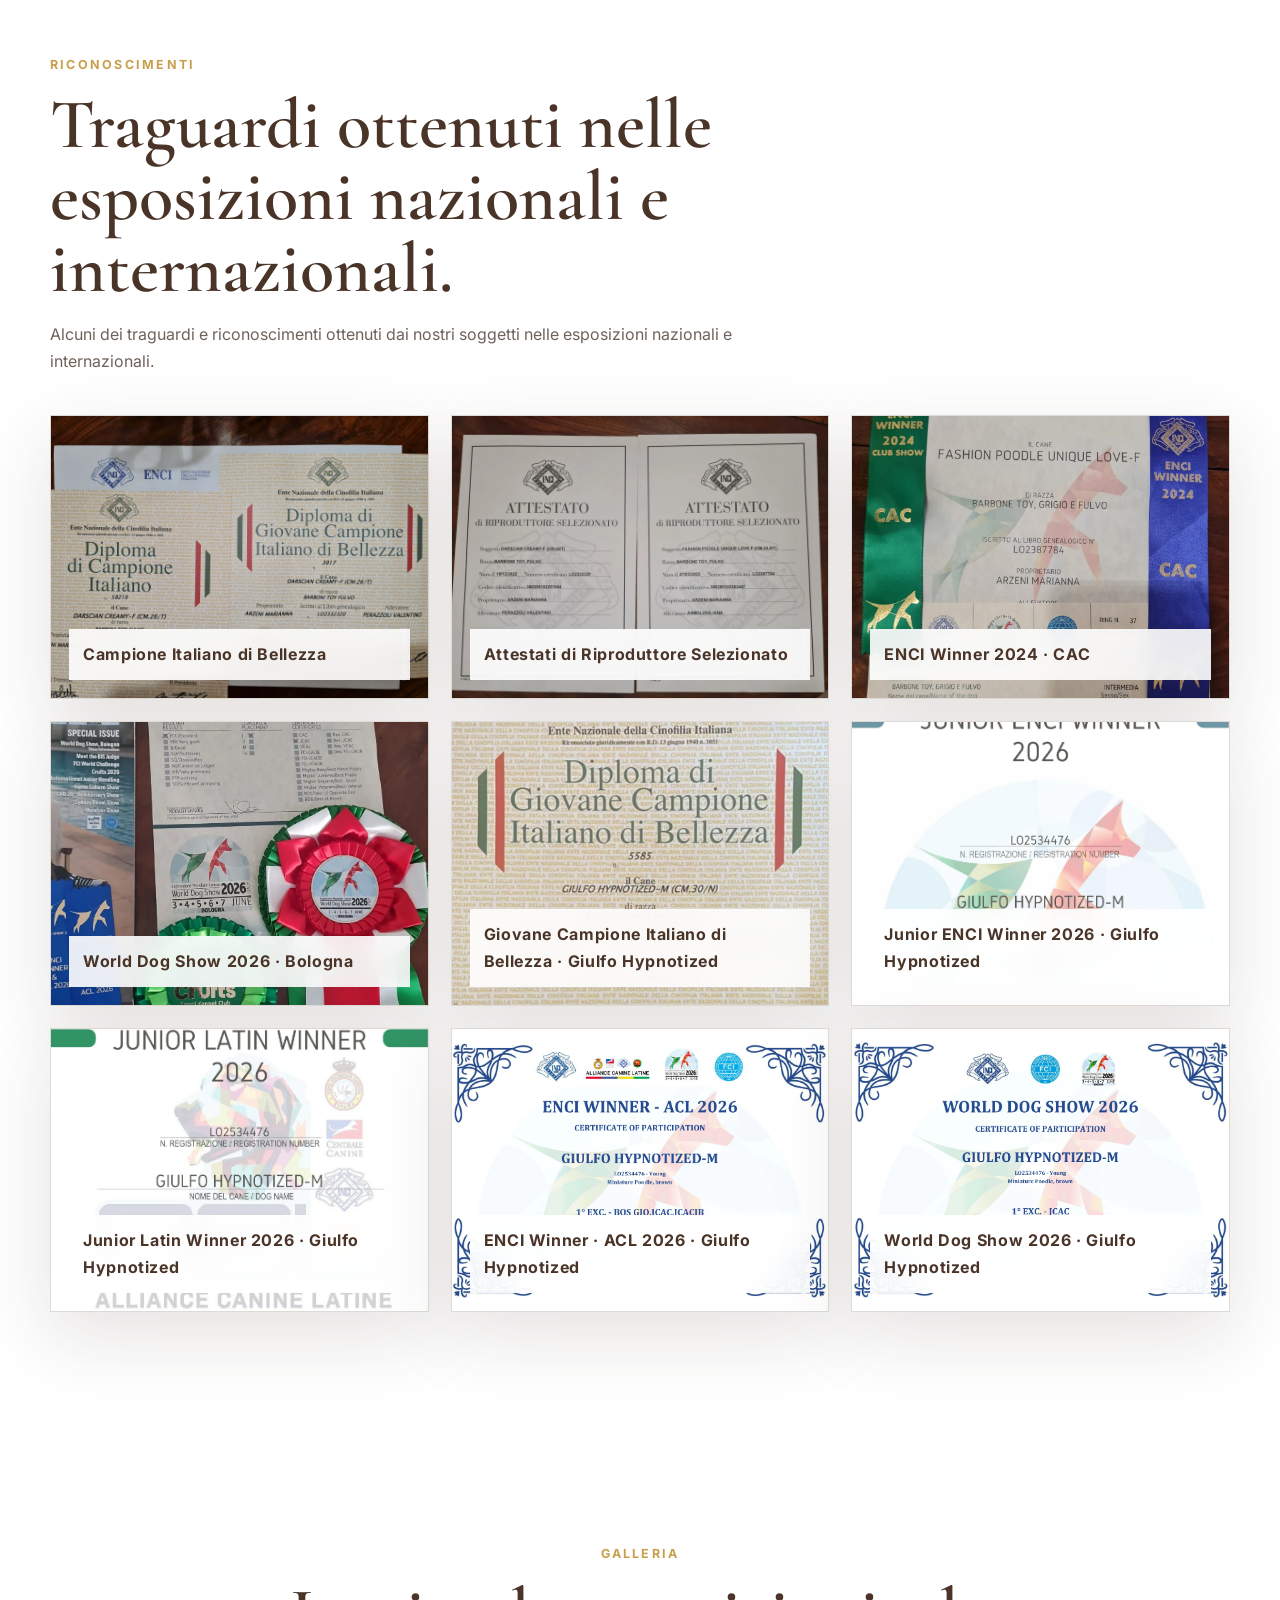
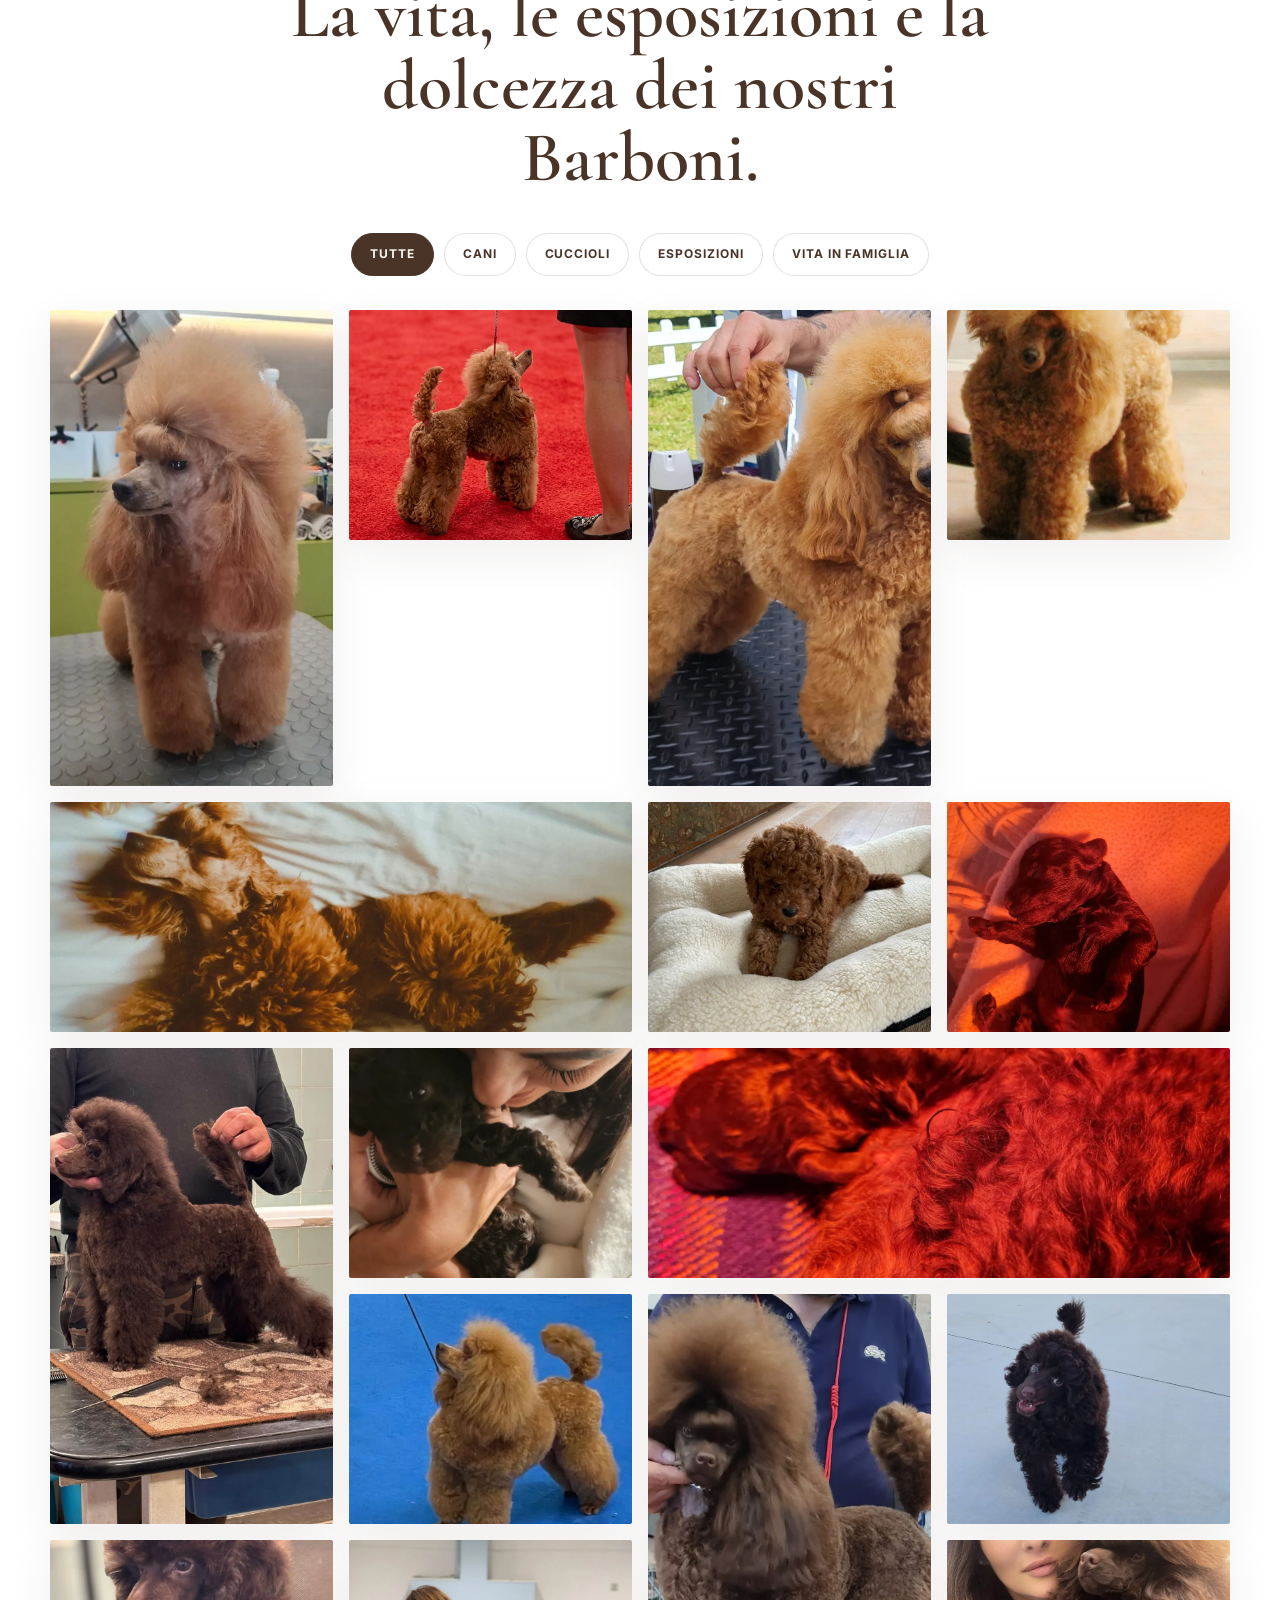
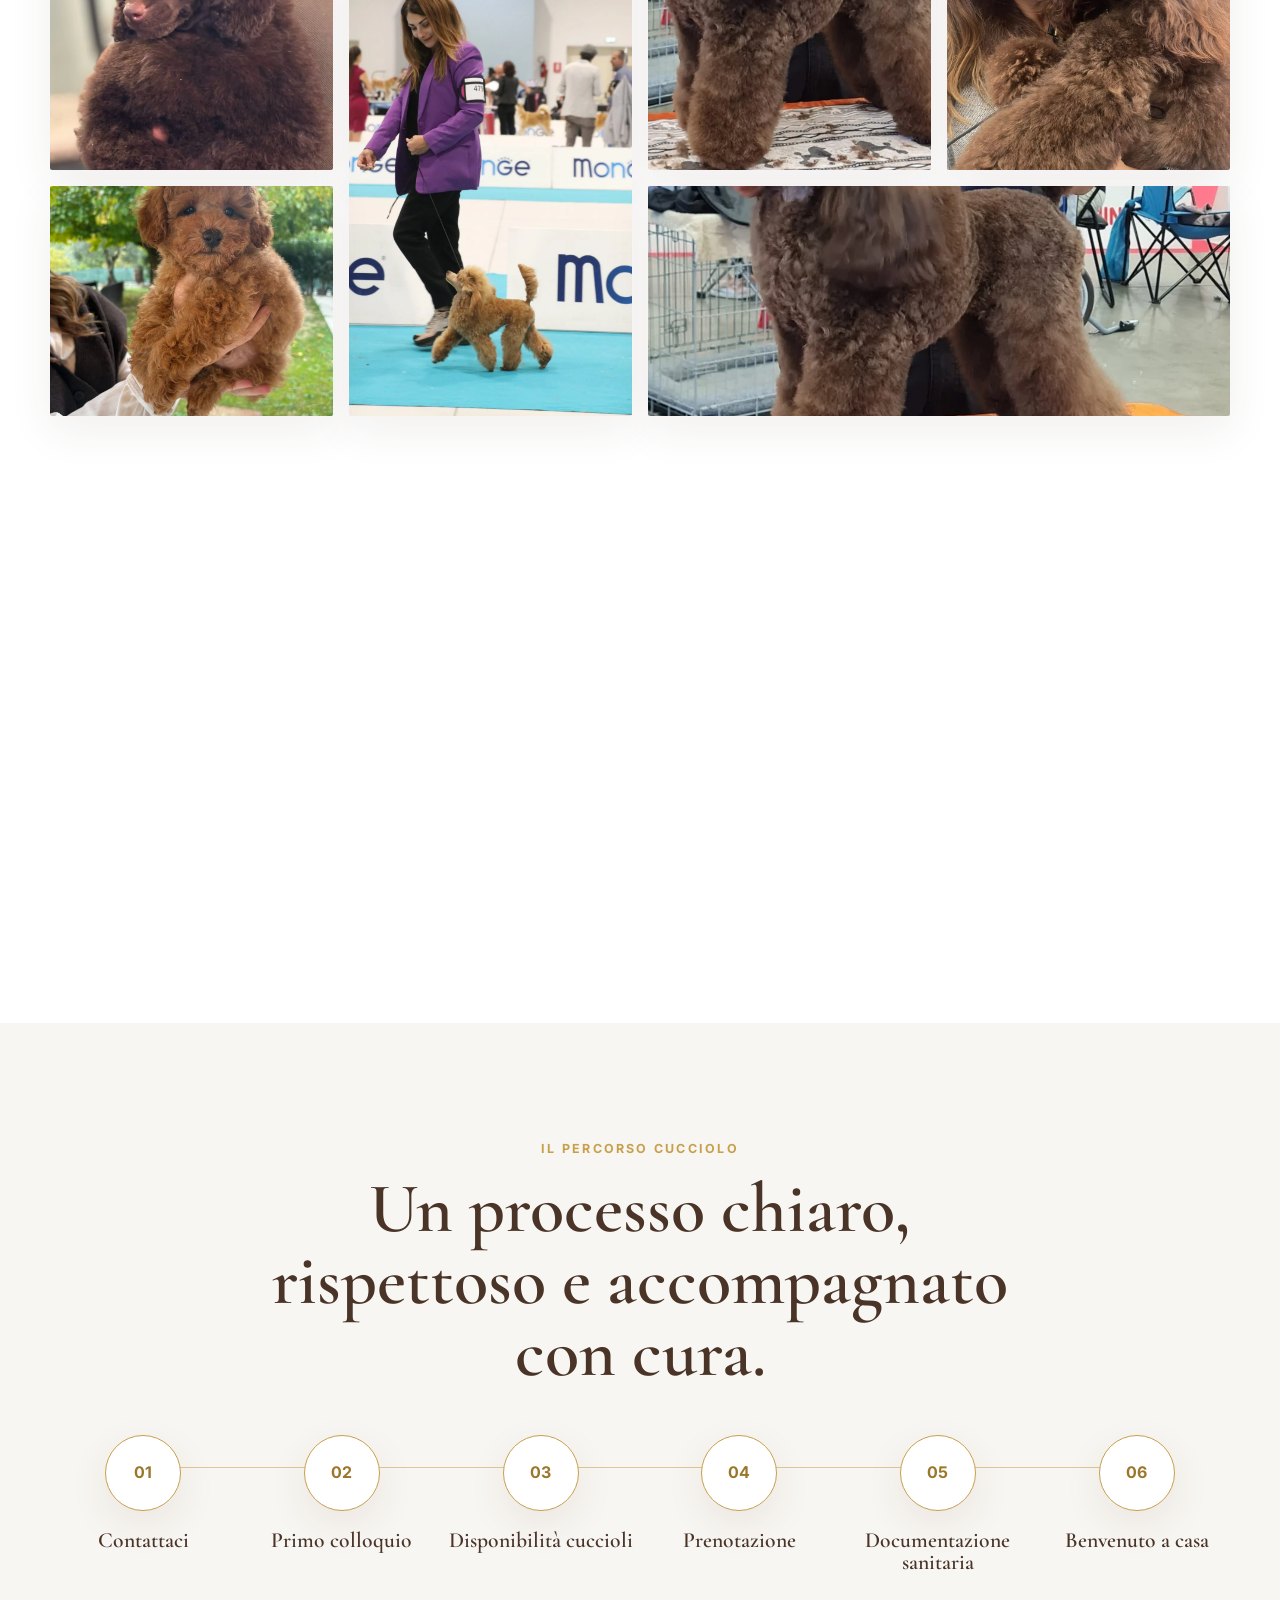
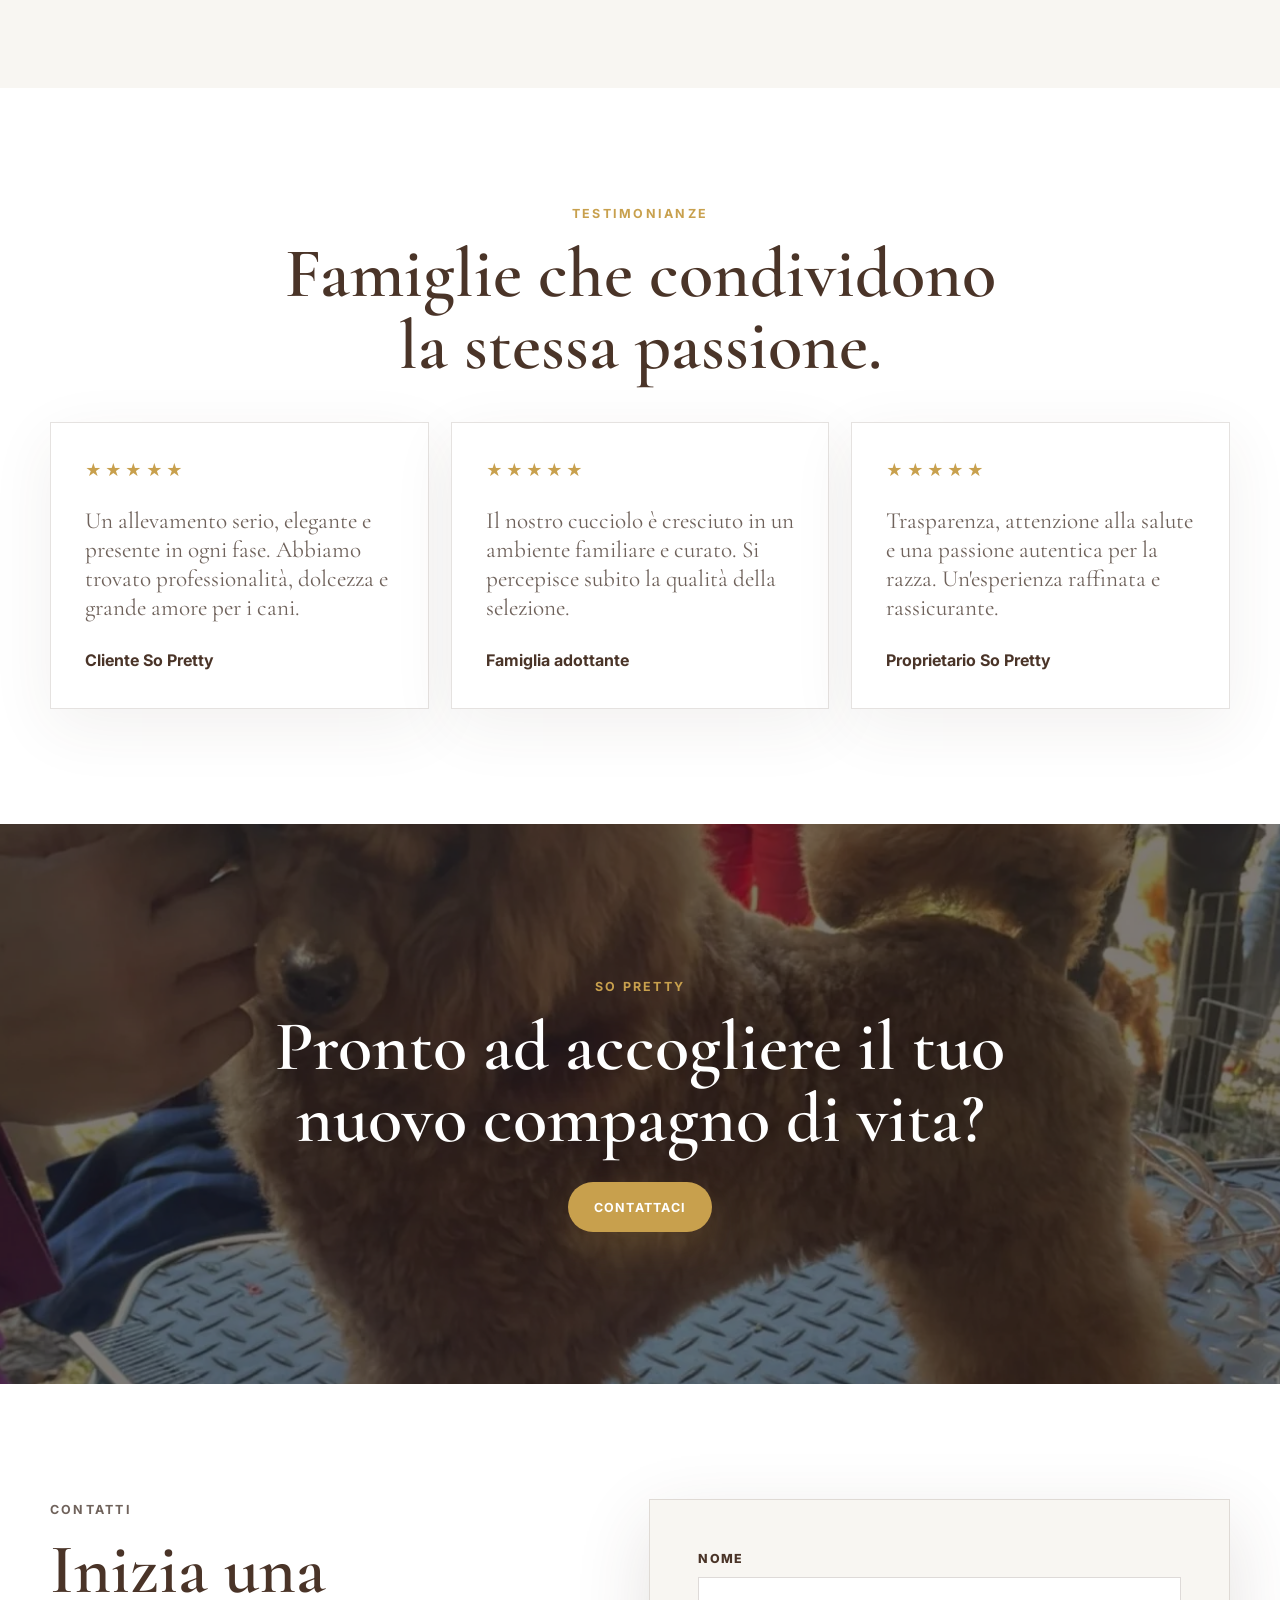
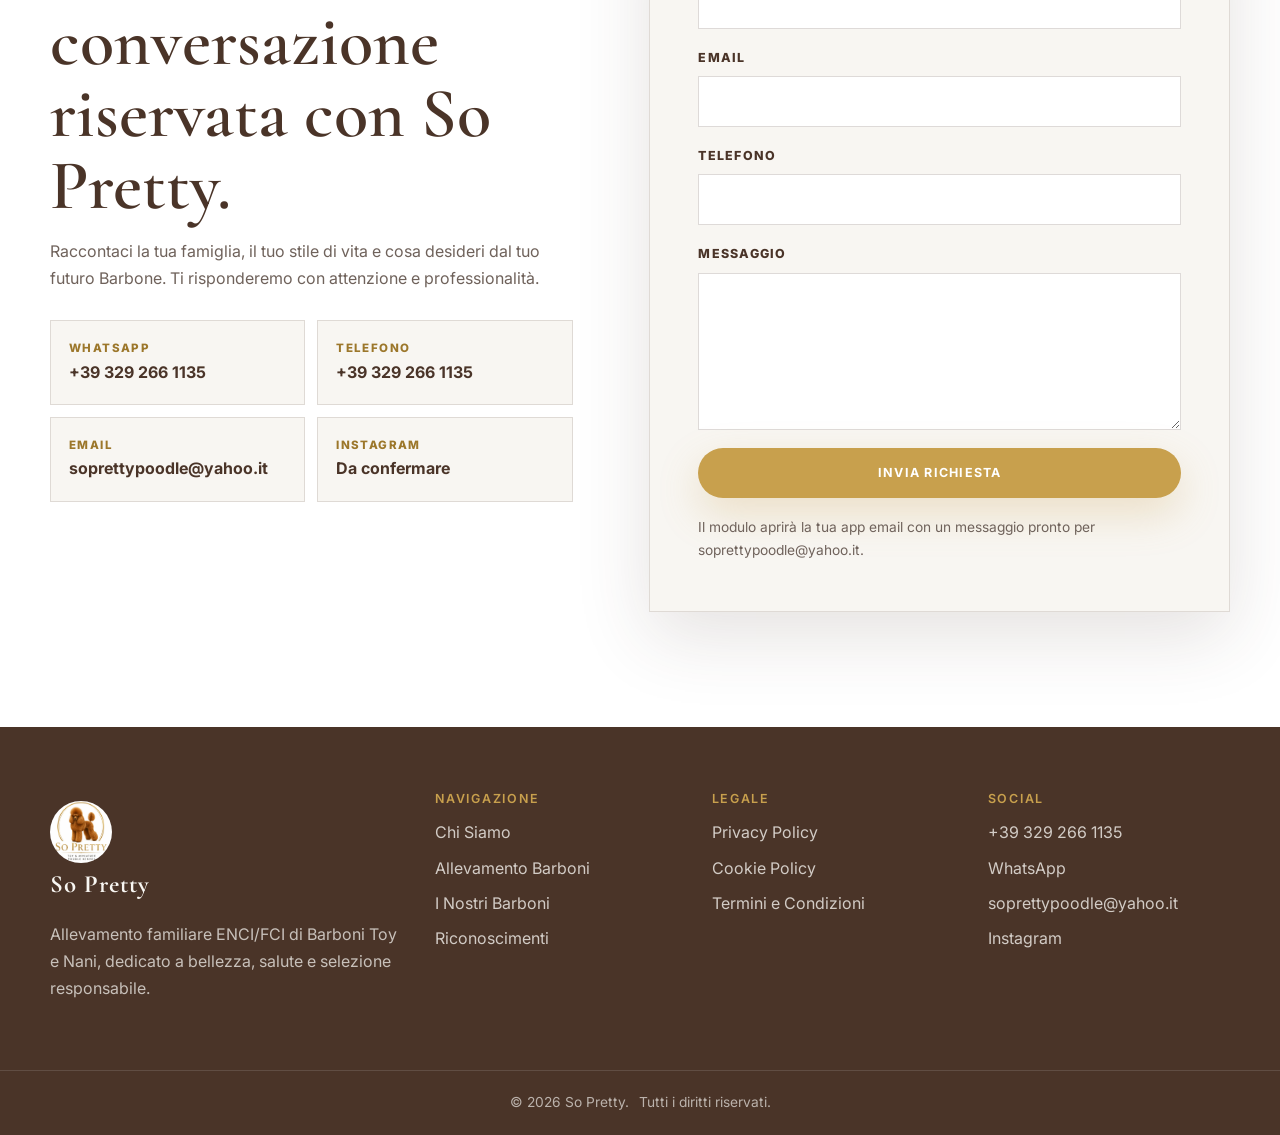
==== commit f075e70b: "feat: add Giulfo Hypnotized certificates to Riconoscimenti Co-Authored-By: Devin AI <158243242+devin" ====
--- a/index.html
+++ b/index.html
@@ -249,6 +249,26 @@
             <img src="assets/sopretty/certificate-worlddog-2026.webp" alt="World Dog Show 2026 Bologna certificate and rosettes" loading="lazy" />
             <span data-i18n="awards.cert4">World Dog Show 2026 · Bologna</span>
           </button>
+          <button class="certificate-card reveal" data-lightbox="assets/sopretty/certificate-giulfo-giovane-campione-italiano.webp" data-title="Giovane Campione Italiano di Bellezza · Giulfo Hypnotized">
+            <img src="assets/sopretty/certificate-giulfo-giovane-campione-italiano.webp" alt="Giulfo Hypnotized ENCI Giovane Campione Italiano di Bellezza diploma" loading="lazy" />
+            <span data-i18n="awards.cert5">Giovane Campione Italiano di Bellezza · Giulfo Hypnotized</span>
+          </button>
+          <button class="certificate-card reveal" data-lightbox="assets/sopretty/certificate-giulfo-junior-enci-winner-2026.webp" data-title="Junior ENCI Winner 2026 · Giulfo Hypnotized">
+            <img src="assets/sopretty/certificate-giulfo-junior-enci-winner-2026.webp" alt="Giulfo Hypnotized Junior ENCI Winner 2026 certificate, World Dog Show Bologna" loading="lazy" />
+            <span data-i18n="awards.cert6">Junior ENCI Winner 2026 · Giulfo Hypnotized</span>
+          </button>
+          <button class="certificate-card reveal" data-lightbox="assets/sopretty/certificate-giulfo-junior-latin-winner-2026.webp" data-title="Junior Latin Winner 2026 · Giulfo Hypnotized">
+            <img src="assets/sopretty/certificate-giulfo-junior-latin-winner-2026.webp" alt="Giulfo Hypnotized Junior Latin Winner 2026 certificate, Alliance Canine Latine" loading="lazy" />
+            <span data-i18n="awards.cert7">Junior Latin Winner 2026 · Giulfo Hypnotized</span>
+          </button>
+          <button class="certificate-card reveal" data-lightbox="assets/sopretty/certificate-giulfo-enci-winner-acl-2026.webp" data-title="ENCI Winner · ACL 2026 · Giulfo Hypnotized">
+            <img src="assets/sopretty/certificate-giulfo-enci-winner-acl-2026.webp" alt="Giulfo Hypnotized ENCI Winner ACL 2026 certificate, 1° Exc. BOS GIO JCAC JCACIB" loading="lazy" />
+            <span data-i18n="awards.cert8">ENCI Winner · ACL 2026 · Giulfo Hypnotized</span>
+          </button>
+          <button class="certificate-card reveal" data-lightbox="assets/sopretty/certificate-giulfo-world-dog-show-2026.webp" data-title="World Dog Show 2026 · Giulfo Hypnotized">
+            <img src="assets/sopretty/certificate-giulfo-world-dog-show-2026.webp" alt="Giulfo Hypnotized World Dog Show 2026 Bologna certificate, 1° Exc. JCAC" loading="lazy" />
+            <span data-i18n="awards.cert9">World Dog Show 2026 · Giulfo Hypnotized</span>
+          </button>
         </div>
       </div>
     </section>
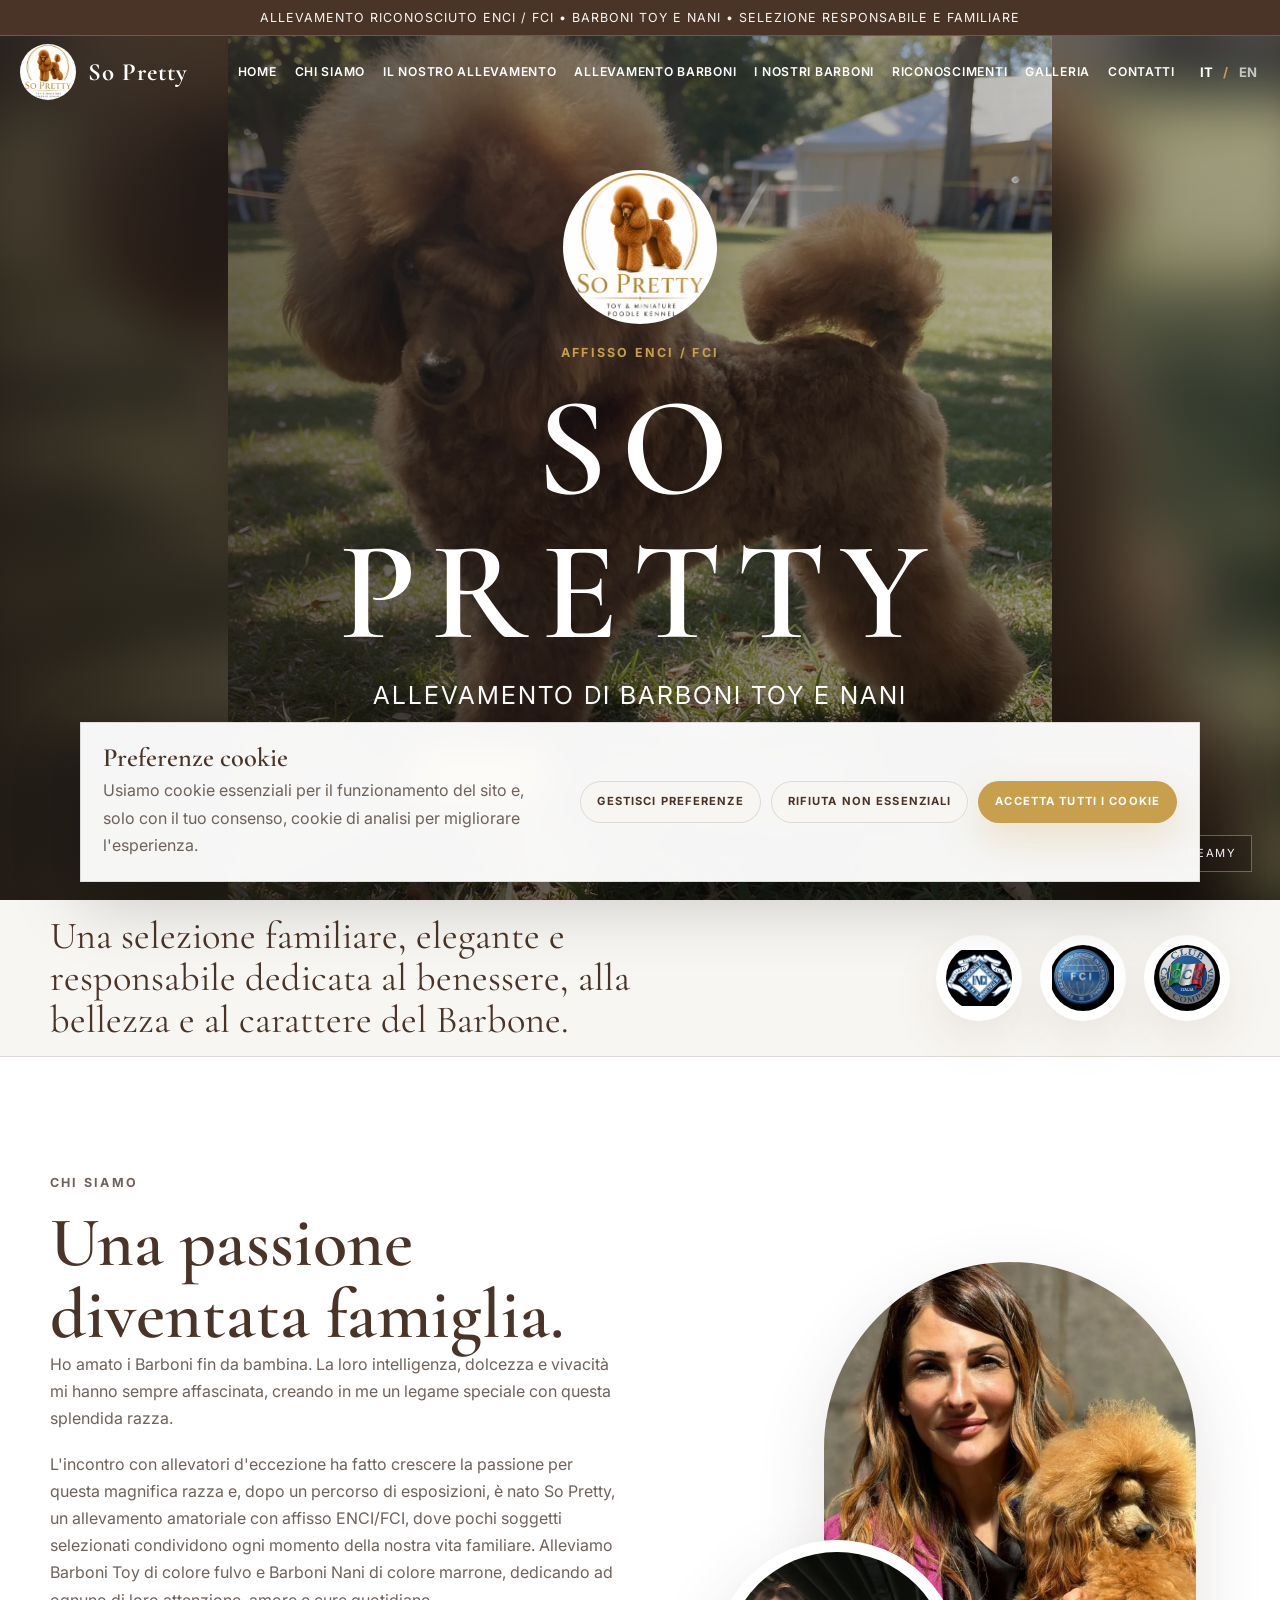
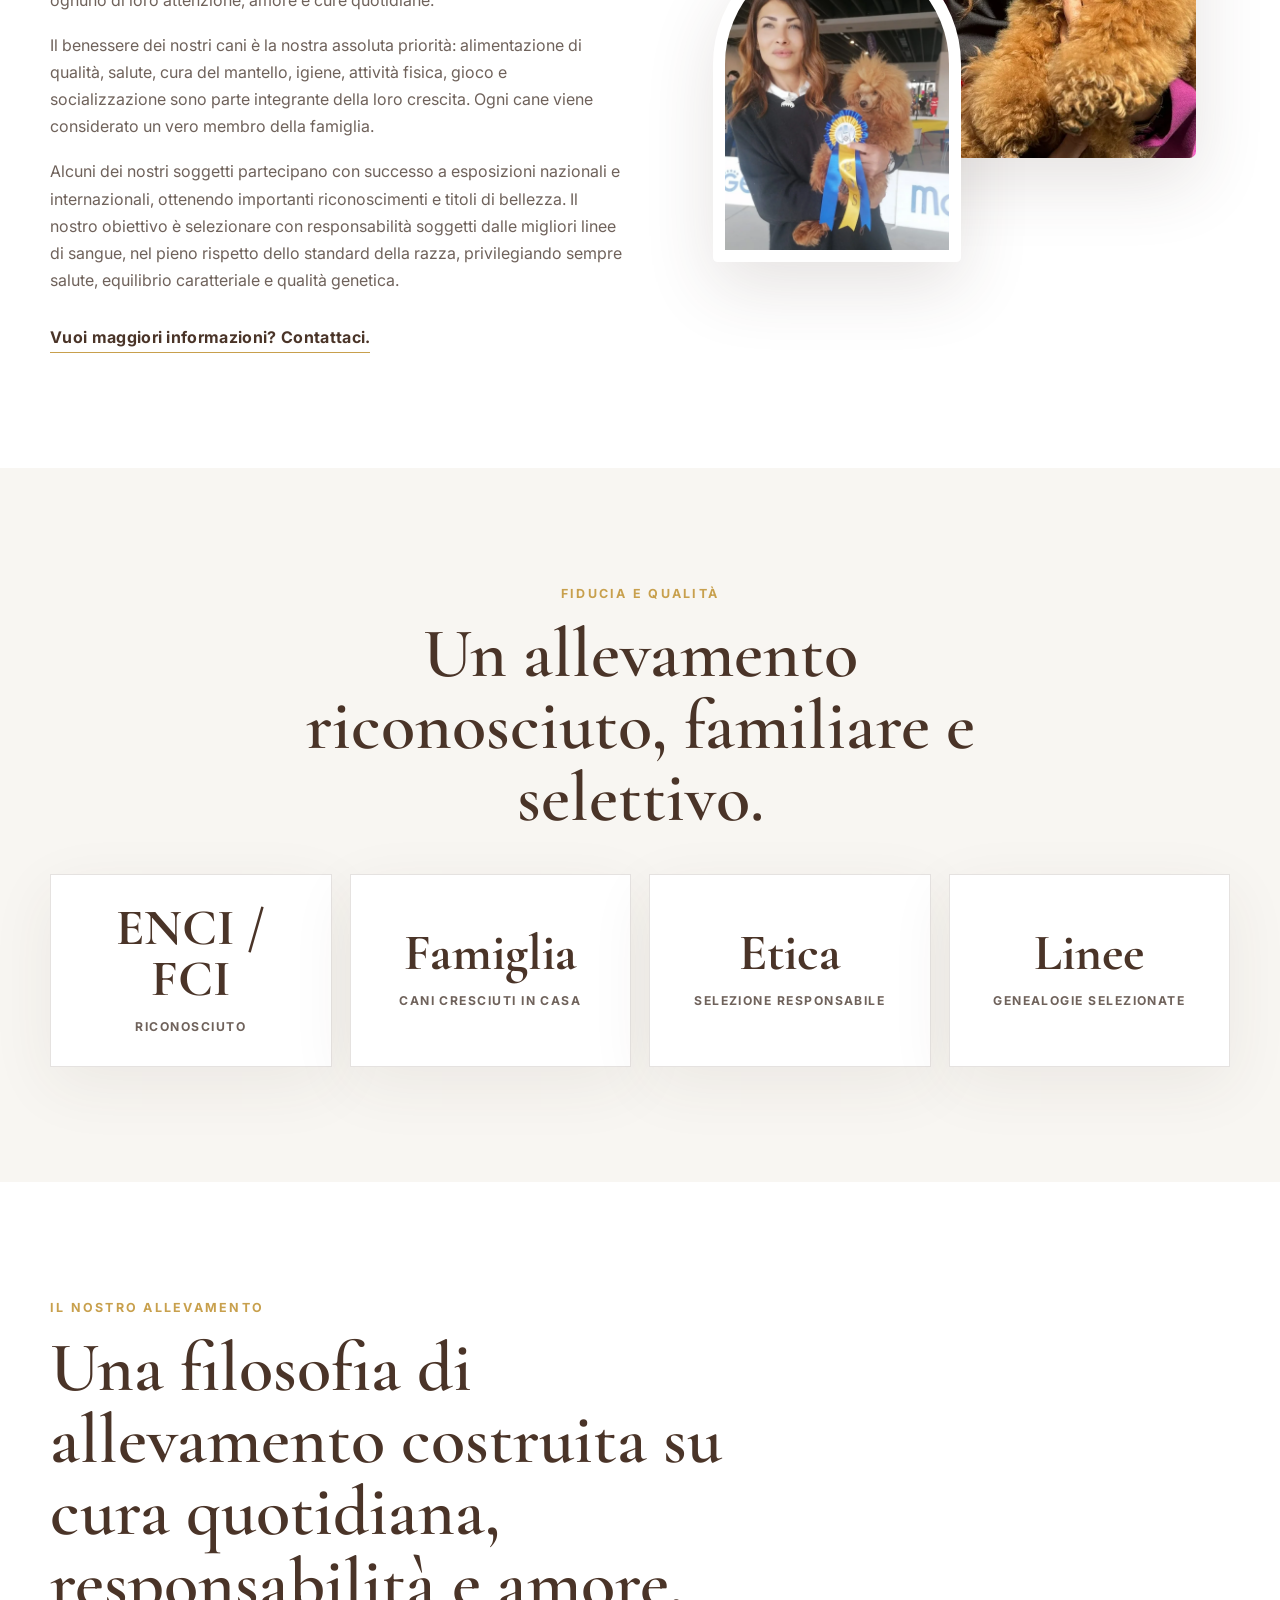
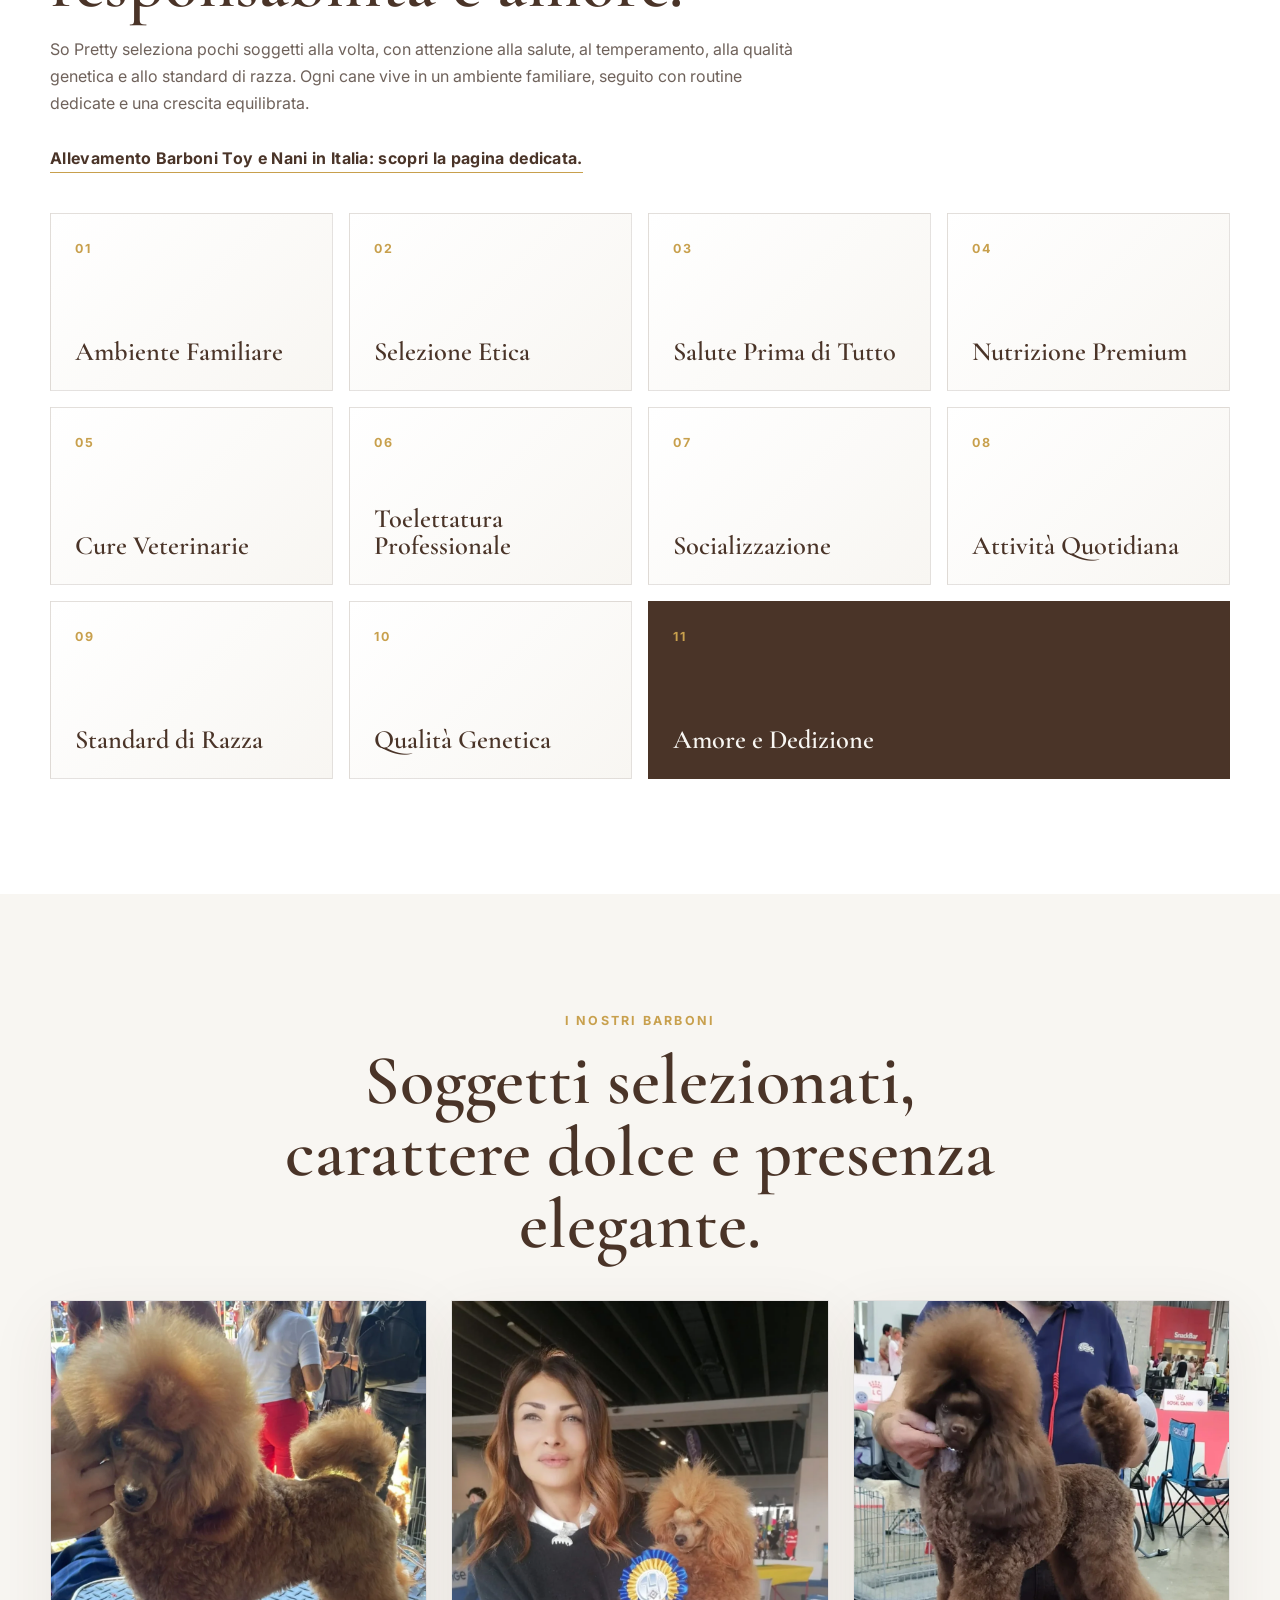
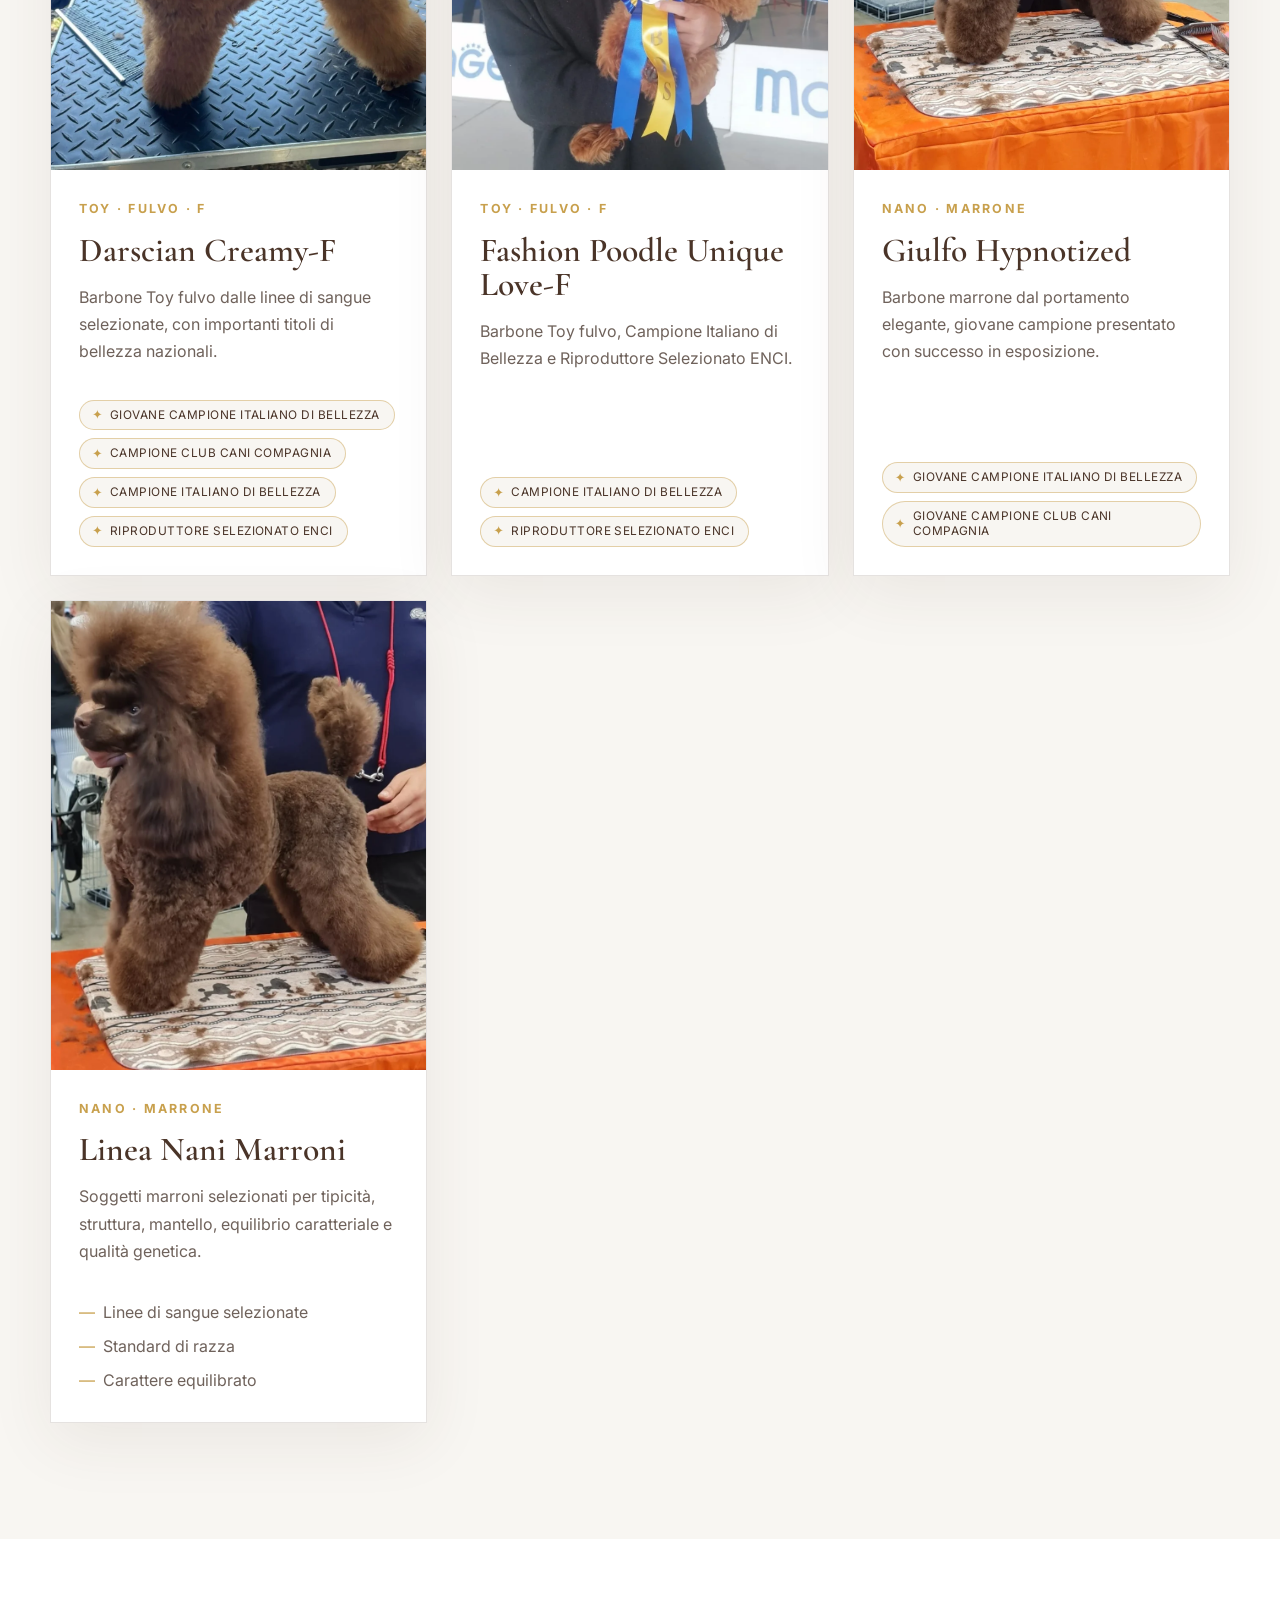
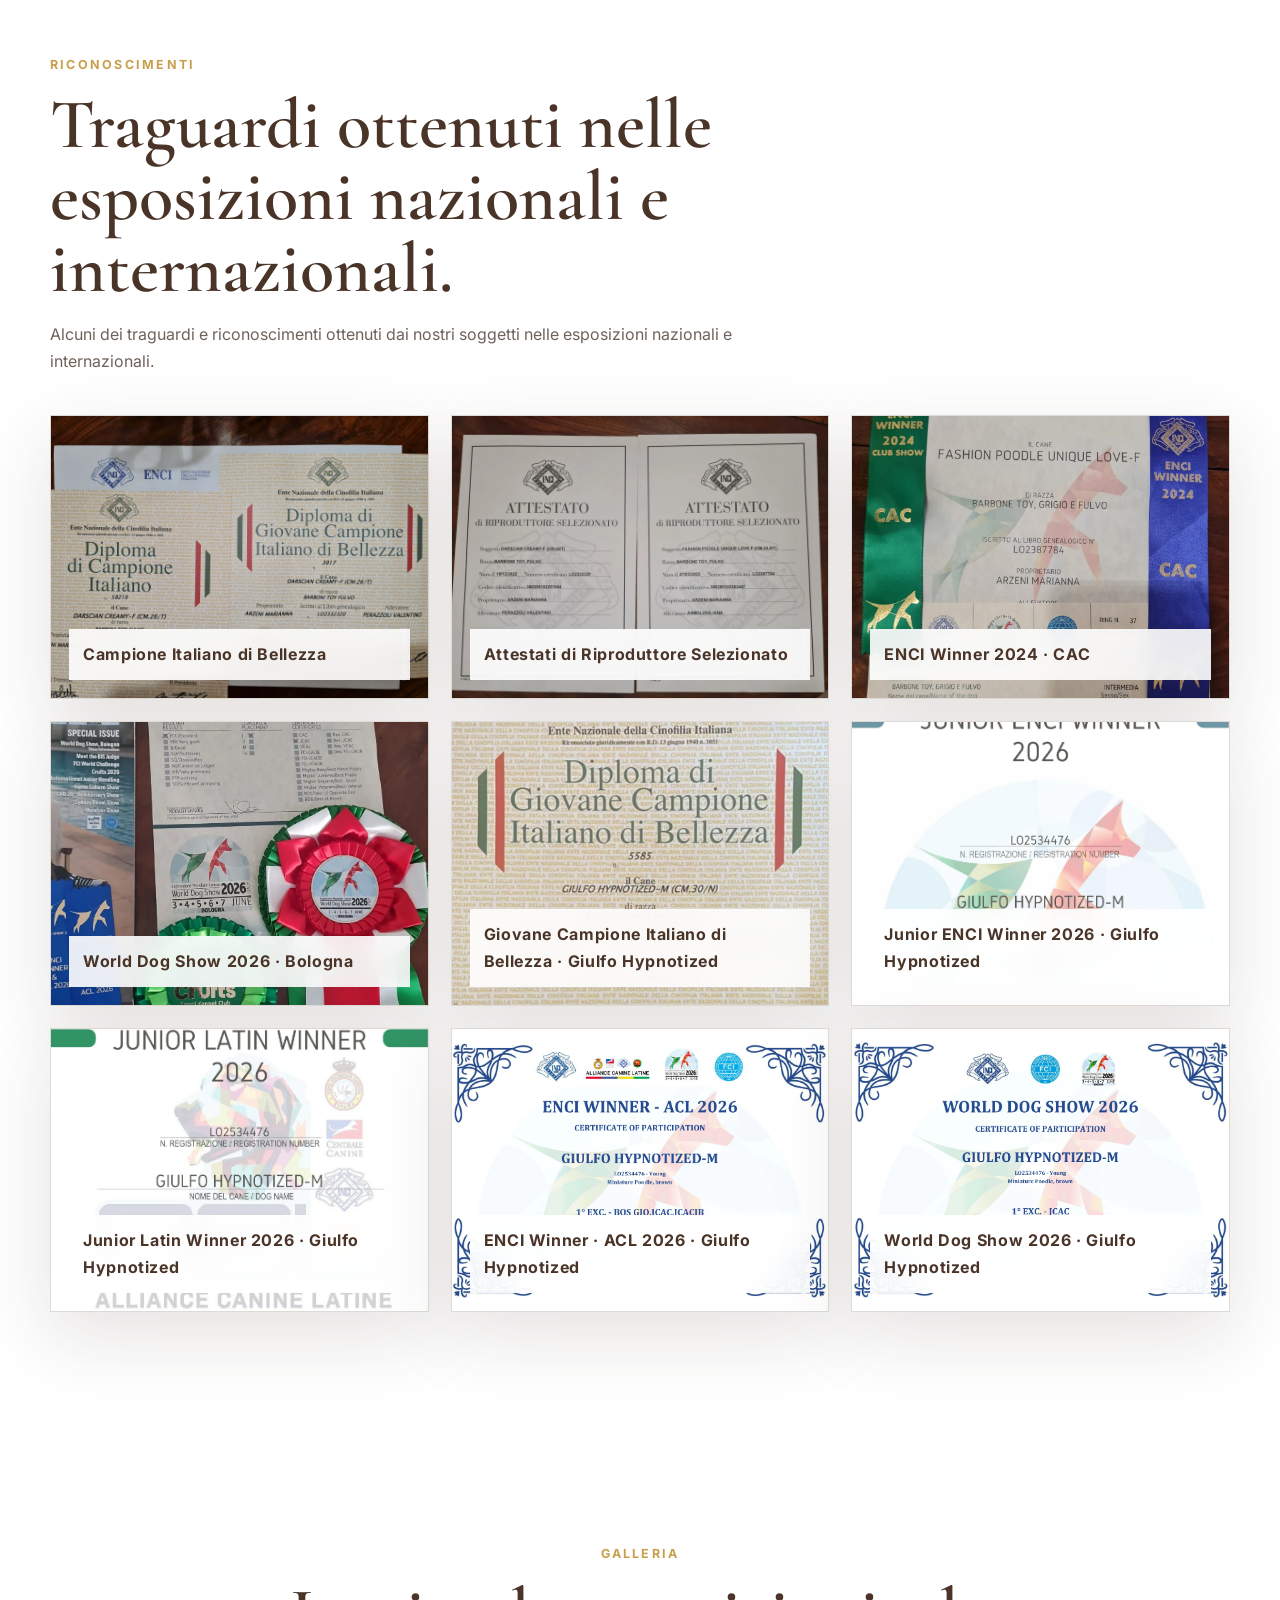
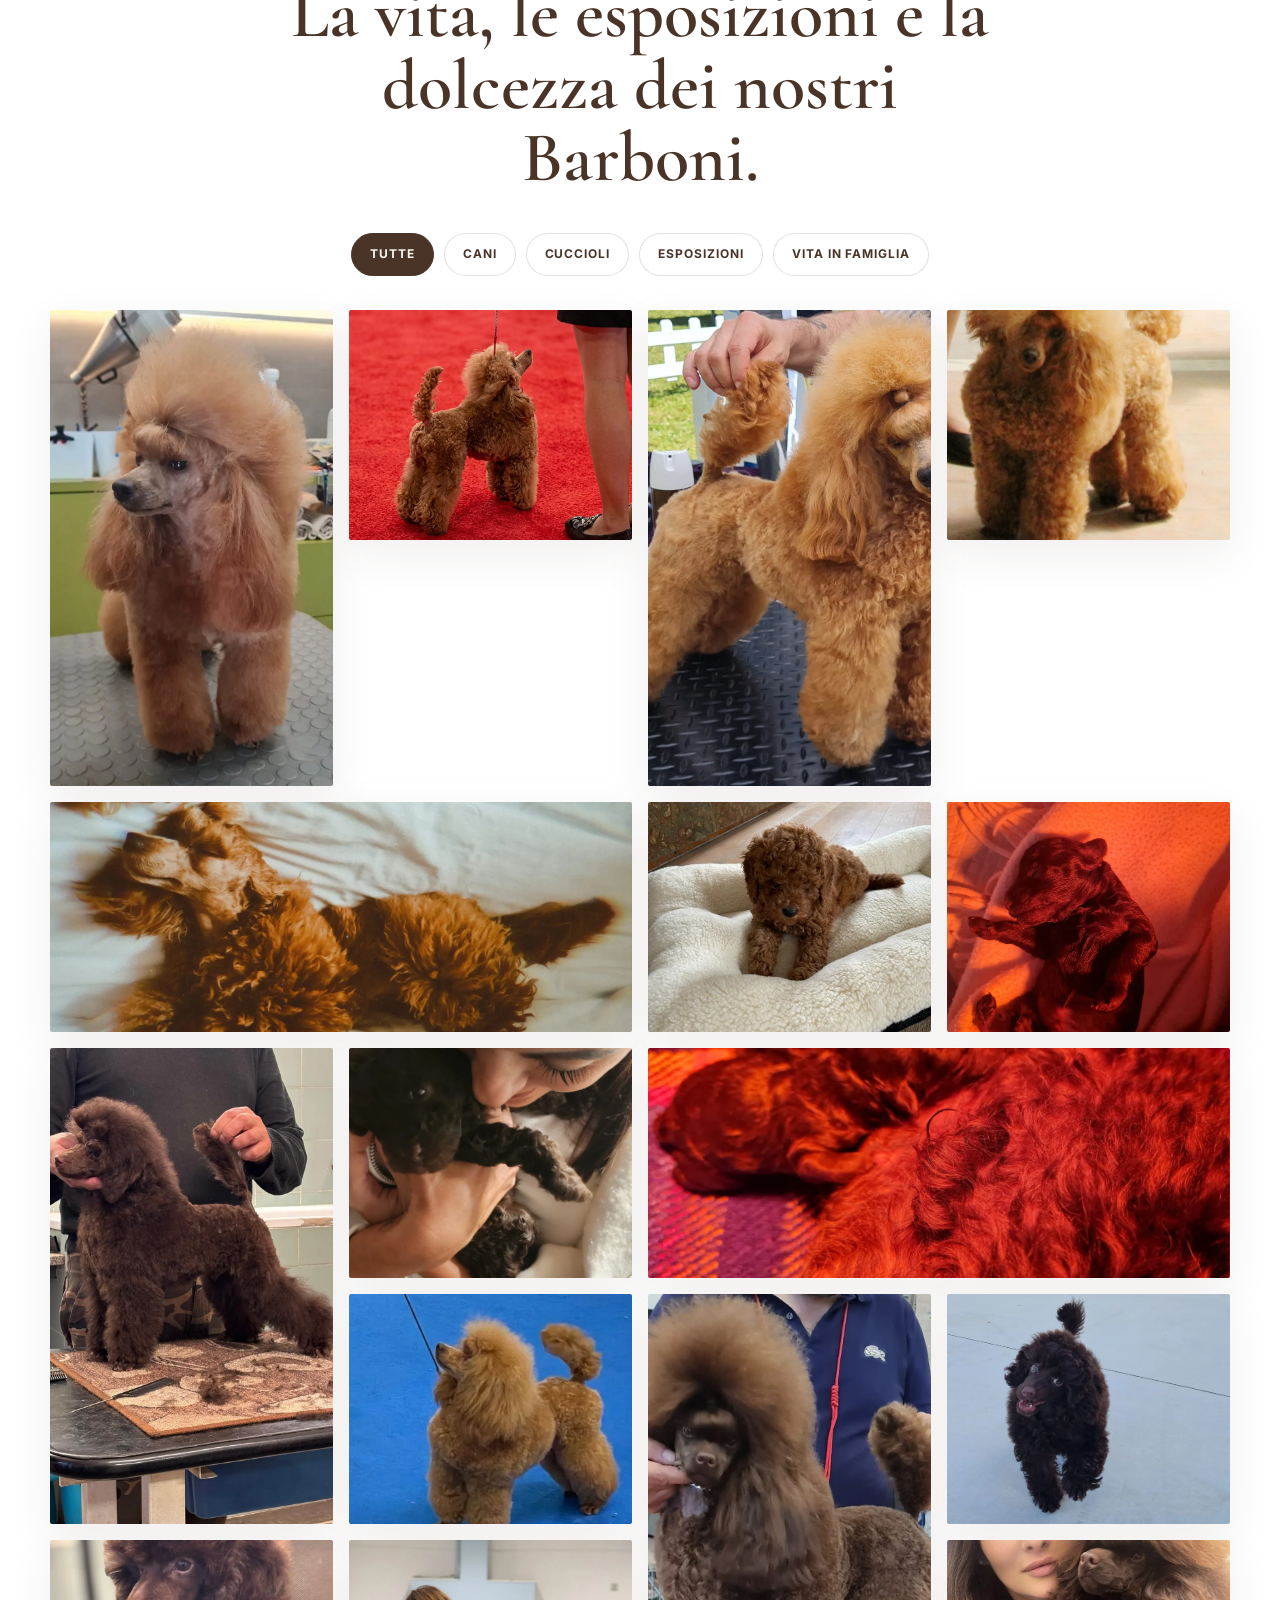
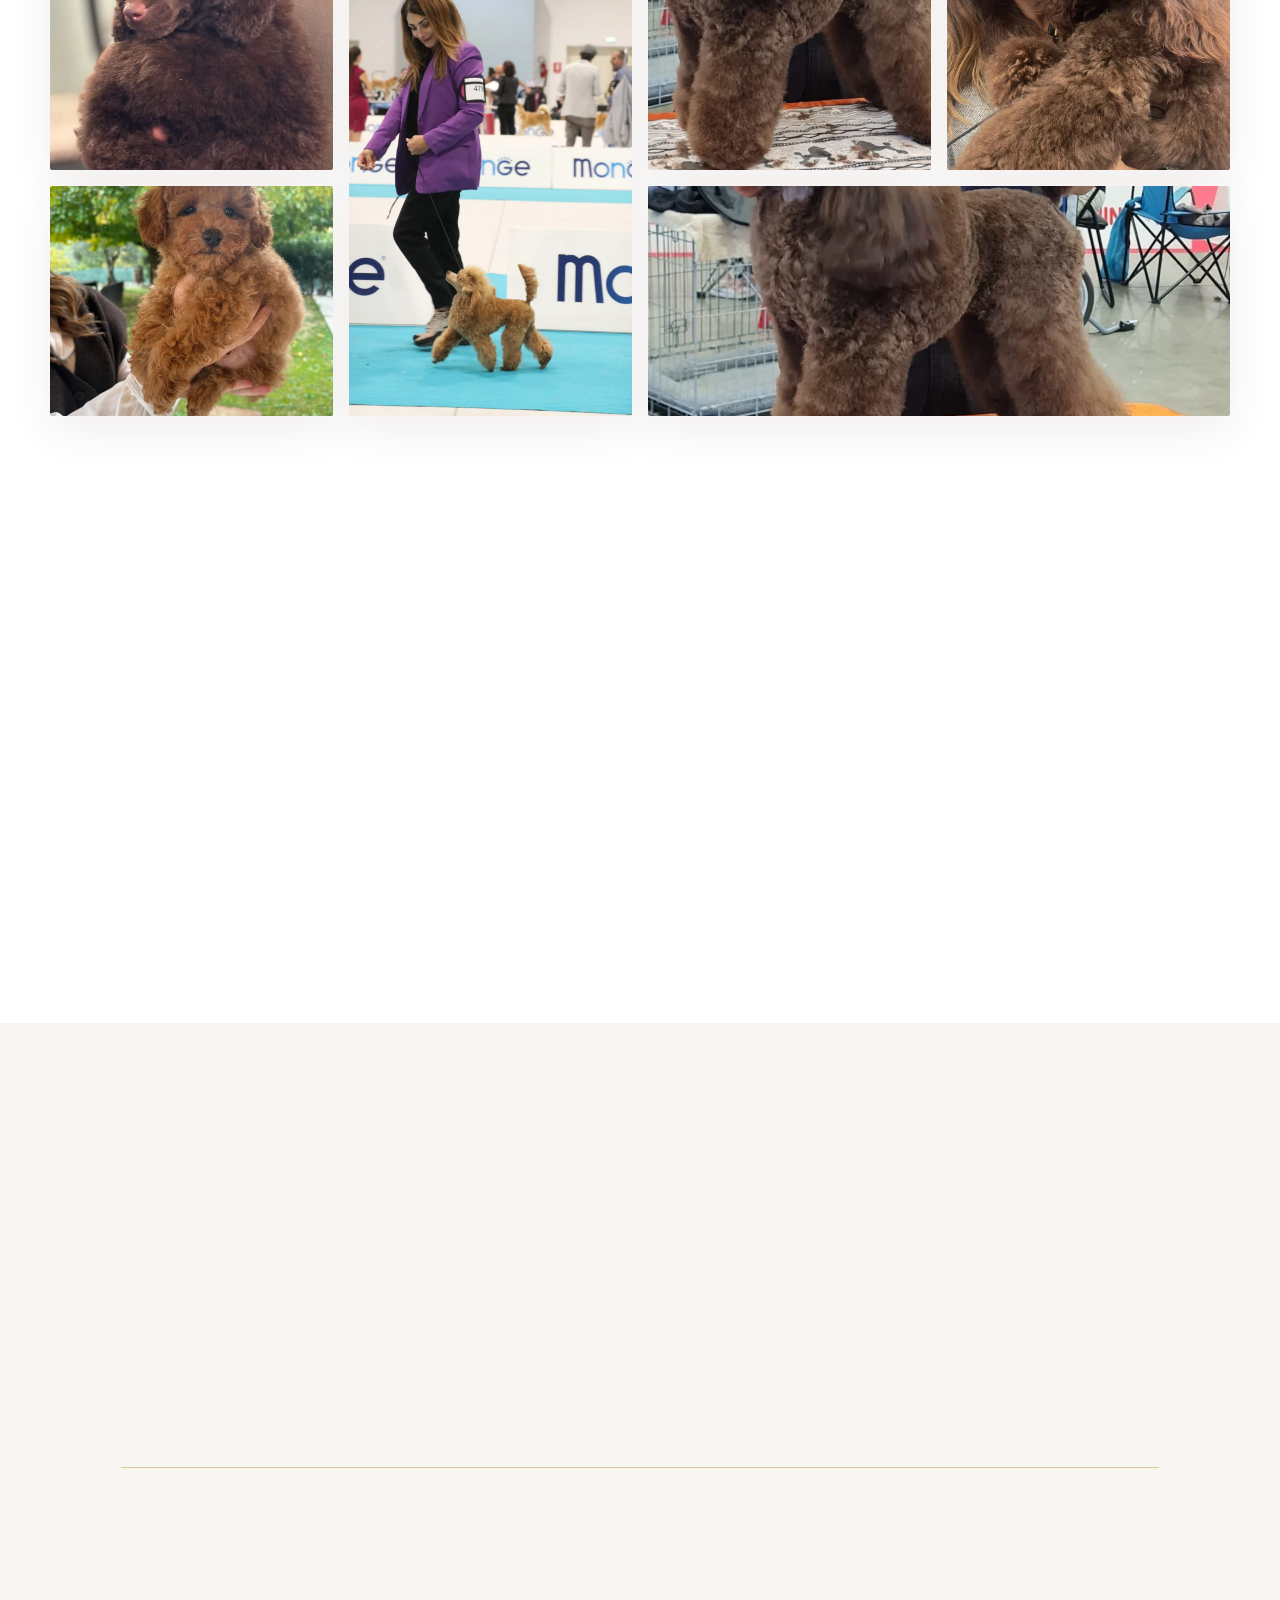
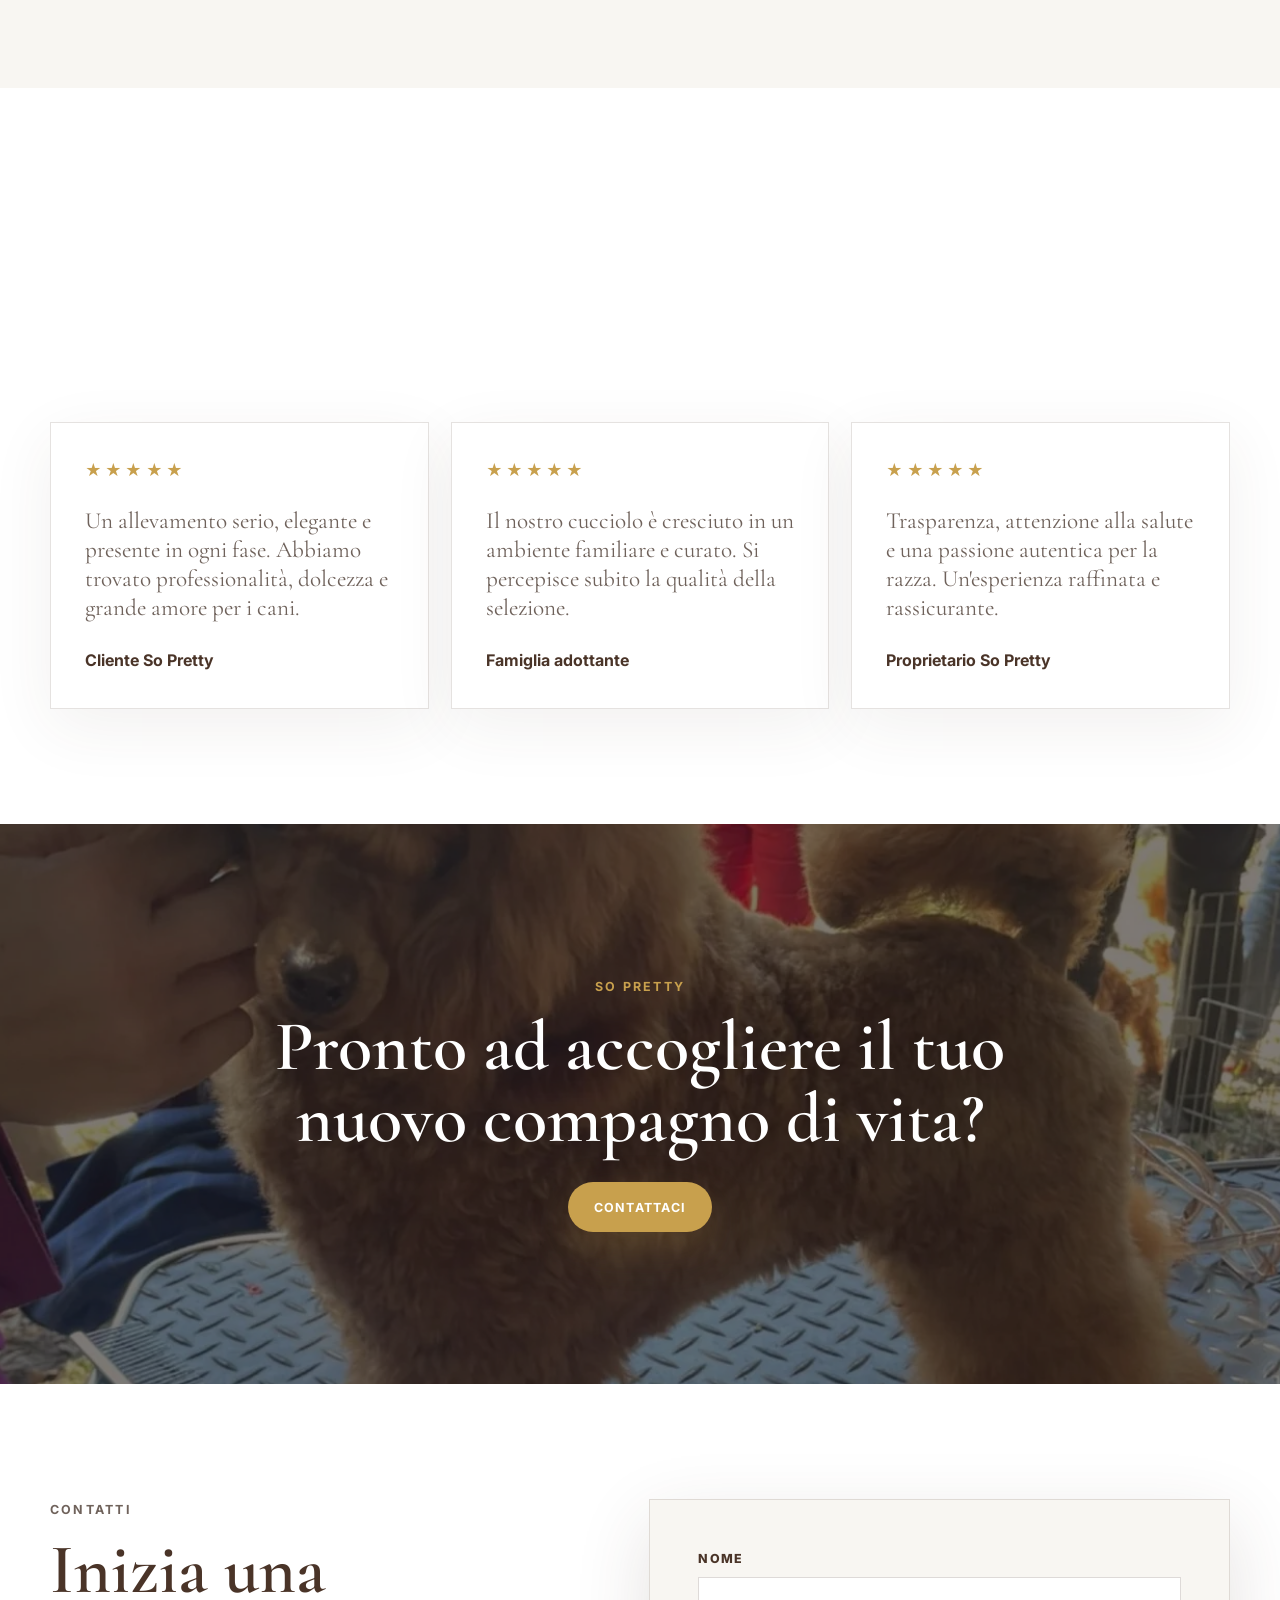
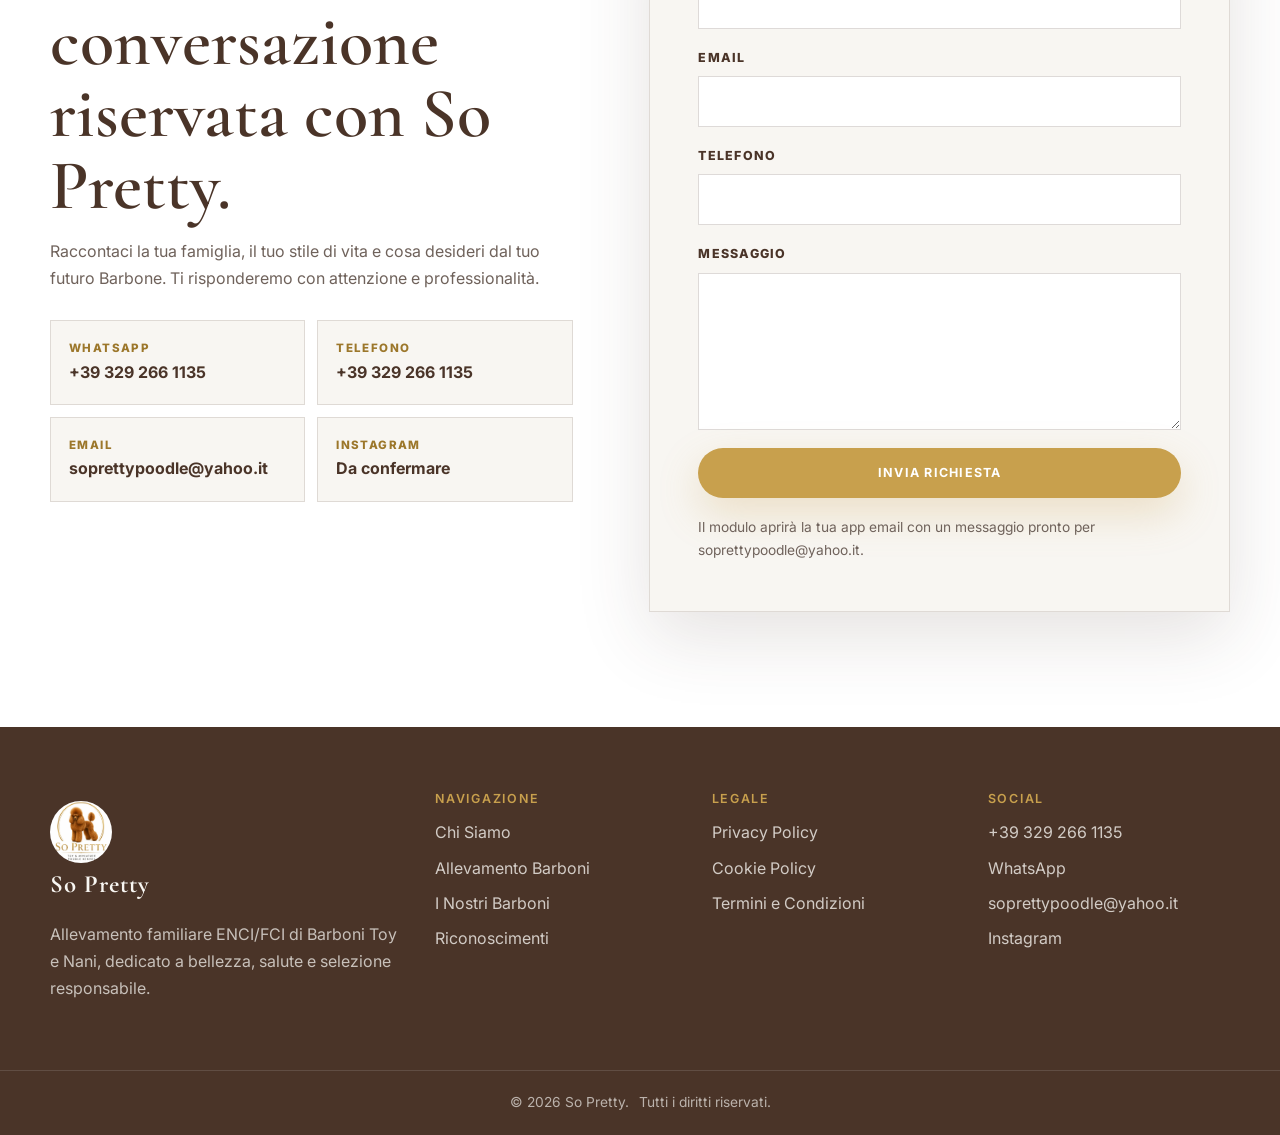
==== commit 04299dc5: "feat: hero caption 'Darscian Creamy' and cache-busting hero asset rename Co-Authored-By: Devin AI <1" ====
--- a/index.html
+++ b/index.html
@@ -90,6 +90,7 @@
           <a class="btn secondary" href="#kennel" data-i18n="hero.discover">Scopri il nostro allevamento</a>
         </div>
       </div>
+      <p class="hero-caption reveal visible"><span data-i18n="hero.captionLabel">In foto</span> · Darscian Creamy</p>
       <div class="scroll-cue" aria-hidden="true"><span></span></div>
     </section>
 
--- a/styles.css
+++ b/styles.css
@@ -93,9 +93,9 @@
 .nav-toggle span:not(.sr-only) { width: 18px; height: 1px; background: var(--brown); transition: transform 0.25s ease, opacity 0.25s ease; }
 
 .hero { min-height: 100svh; position: relative; display: grid; place-items: center; overflow: hidden; isolation: isolate; padding: 160px 20px 90px; background-color: #2c211b; }
-.hero-bg, .final-bg { position: absolute; inset: 0; background: url("assets/sopretty/hero-red-poodle.webp") center 38% / cover no-repeat; transform: scale(1.04); z-index: -3; }
+.hero-bg, .final-bg { position: absolute; inset: 0; background: url("assets/sopretty/hero-darscian-creamy.webp") center 38% / cover no-repeat; transform: scale(1.04); z-index: -3; }
 .hero-bg { z-index: -4; background-position: center; filter: blur(28px) brightness(0.85) saturate(0.95); transform: scale(1.18); }
-.hero::after { content: ""; position: absolute; inset: 0; z-index: -3; background: url("assets/sopretty/hero-red-poodle.webp") center / contain no-repeat; pointer-events: none; }
+.hero::after { content: ""; position: absolute; inset: 0; z-index: -3; background: url("assets/sopretty/hero-darscian-creamy.webp") center / contain no-repeat; pointer-events: none; }
 .hero-overlay, .final-overlay { position: absolute; inset: 0; z-index: -2; background: linear-gradient(90deg, rgba(34, 25, 20, 0.78), rgba(34, 25, 20, 0.3) 48%, rgba(34, 25, 20, 0.12)), linear-gradient(0deg, rgba(0,0,0,0.38), rgba(0,0,0,0.05)); }
 .hero-content { max-width: 760px; text-align: center; color: var(--white); }
 .hero-logo { width: 154px; height: 154px; object-fit: contain; margin: 0 auto 18px; border-radius: 50%; box-shadow: 0 18px 60px rgba(0,0,0,0.22); }
@@ -103,6 +103,8 @@
 h1, h2, h3 { font-family: var(--serif); color: var(--brown); line-height: 1.02; margin: 0; font-weight: 600; }
 .hero h1 { font-size: clamp(4.2rem, 11vw, 9rem); color: var(--white); letter-spacing: 0.1em; text-shadow: 0 18px 70px rgba(0,0,0,0.42); }
 .hero-subtitle { margin: 10px auto 0; font-size: clamp(1.1rem, 2vw, 1.55rem); letter-spacing: 0.08em; text-transform: uppercase; }
+.hero-caption { position: absolute; right: 28px; bottom: 28px; z-index: 1; margin: 0; padding: 8px 14px; font-size: 0.7rem; letter-spacing: 0.16em; text-transform: uppercase; color: var(--white); background: rgba(34, 25, 20, 0.45); border: 1px solid rgba(200, 160, 77, 0.55); backdrop-filter: blur(8px); }
+.hero-caption span { color: var(--gold); }
 .hero-actions { display: flex; justify-content: center; gap: 14px; flex-wrap: wrap; margin-top: 34px; }
 .btn { display: inline-flex; align-items: center; justify-content: center; gap: 8px; min-height: 50px; padding: 13px 25px; border-radius: 999px; border: 1px solid transparent; font-size: 0.78rem; font-weight: 700; letter-spacing: 0.1em; text-transform: uppercase; transition: transform 0.25s ease, box-shadow 0.25s ease, background 0.25s ease; }
 .btn:hover, .btn:focus-visible { transform: translateY(-2px); }
@@ -264,6 +266,7 @@
 }
 
 @media (max-width: 820px) {
+  .hero-caption { right: 16px; bottom: 16px; font-size: 0.62rem; }
   .announcement { font-size: 0.66rem; min-height: 42px; }
   .site-header { top: 42px; background: rgba(255,255,255,0.94); box-shadow: 0 12px 40px rgba(74, 52, 40, 0.08); }
   .site-header:not(.scrolled) .brand,
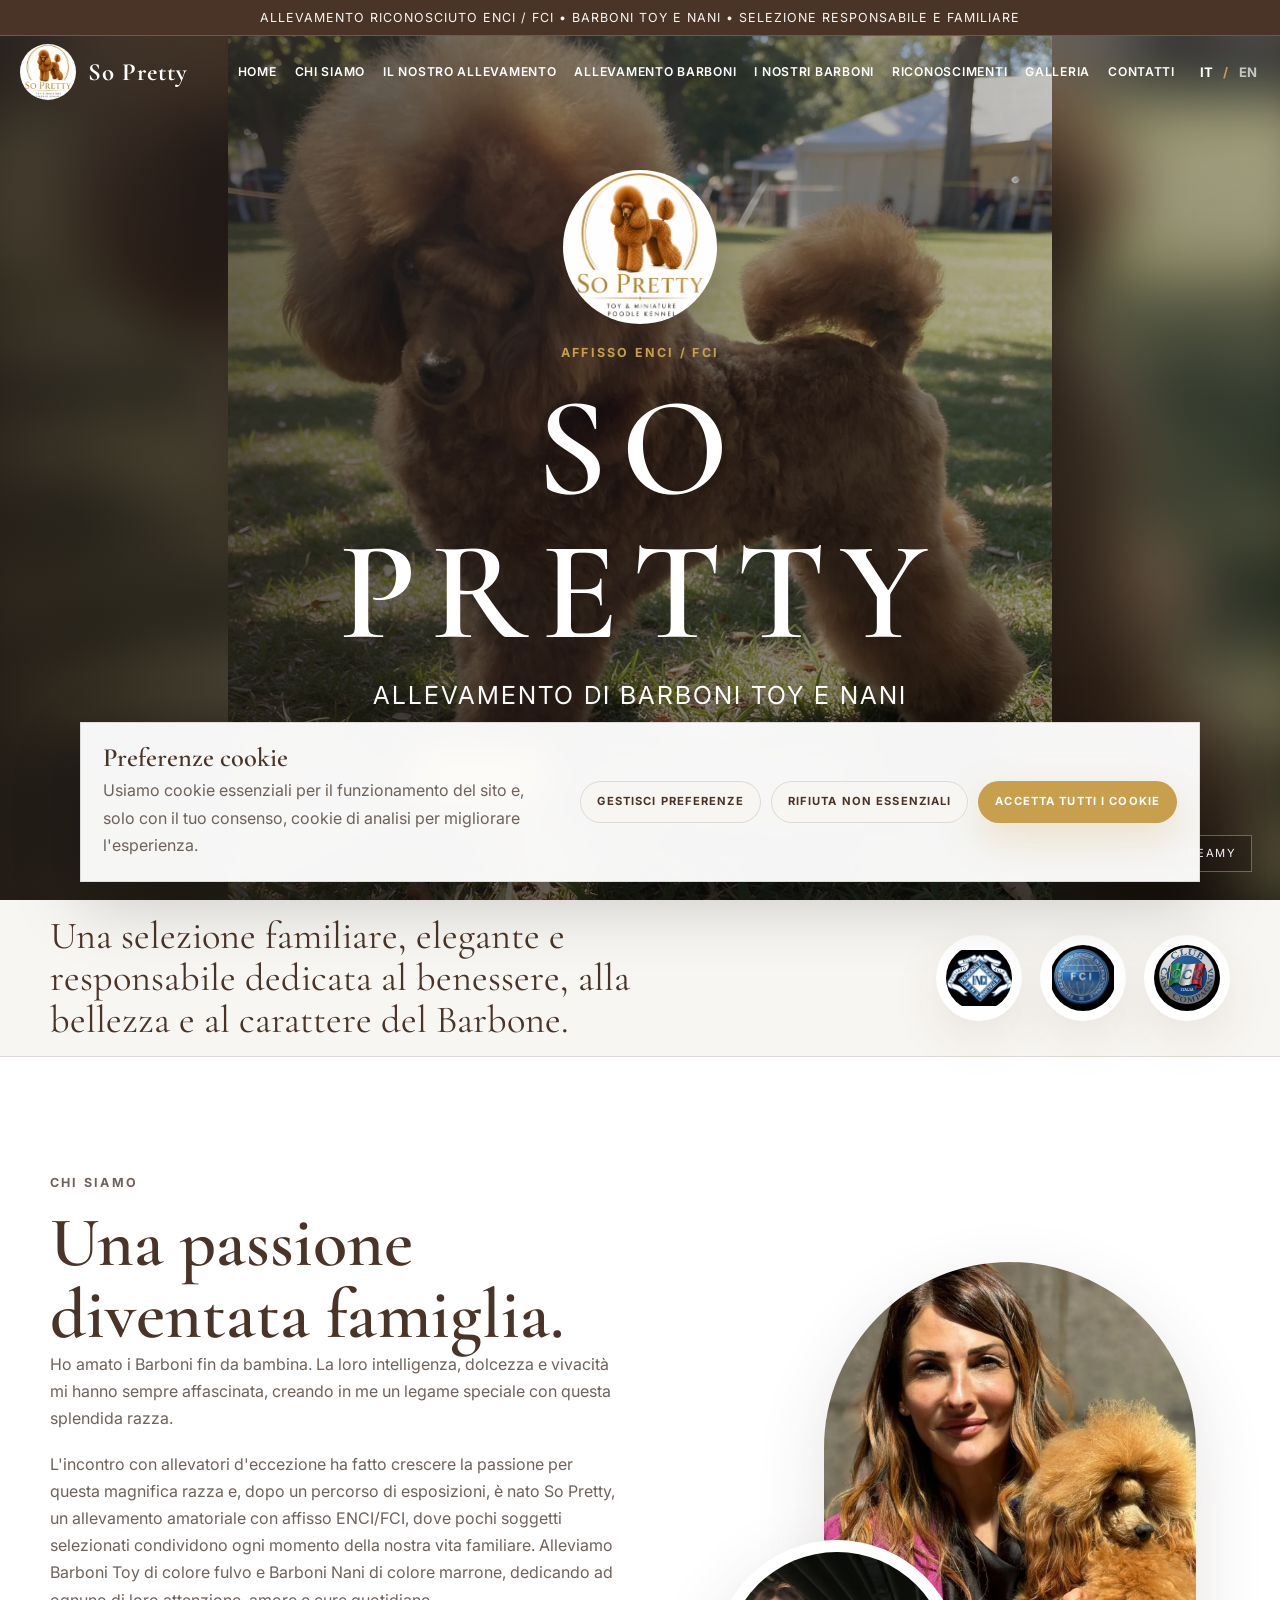
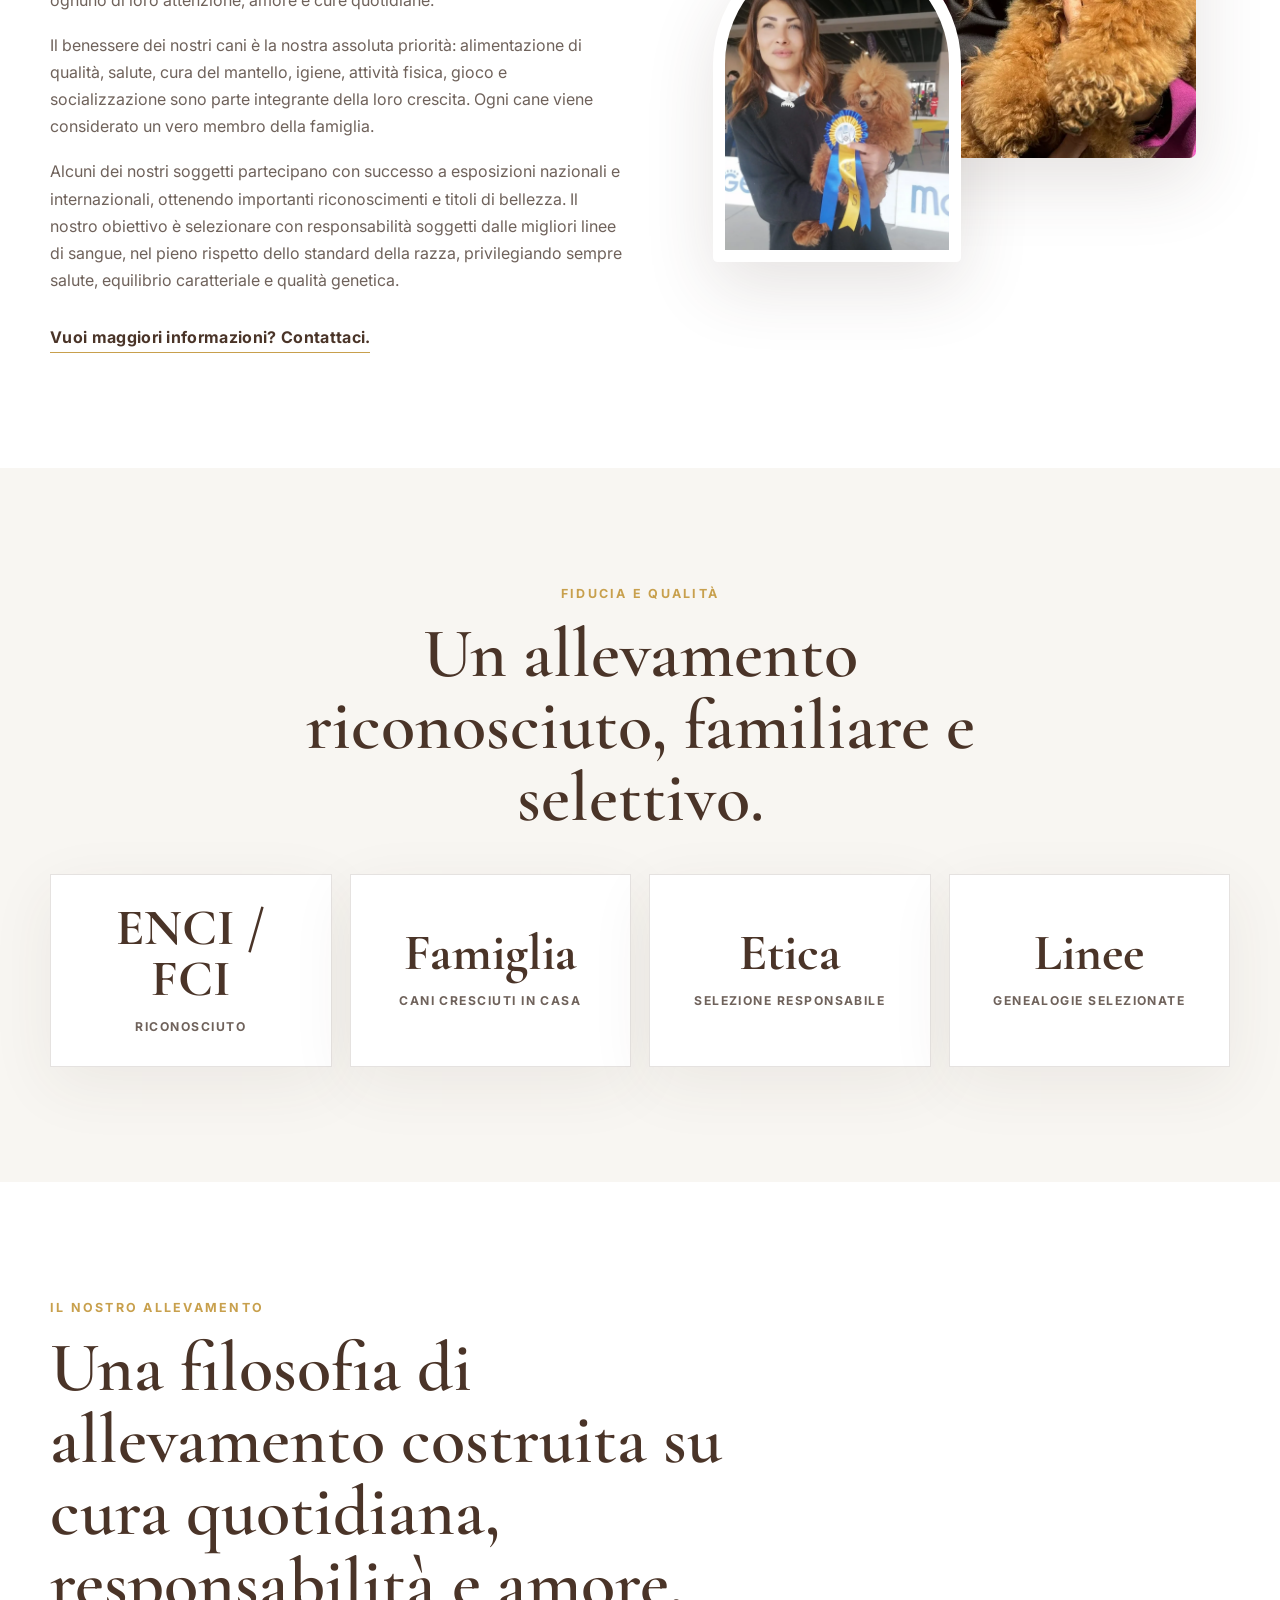
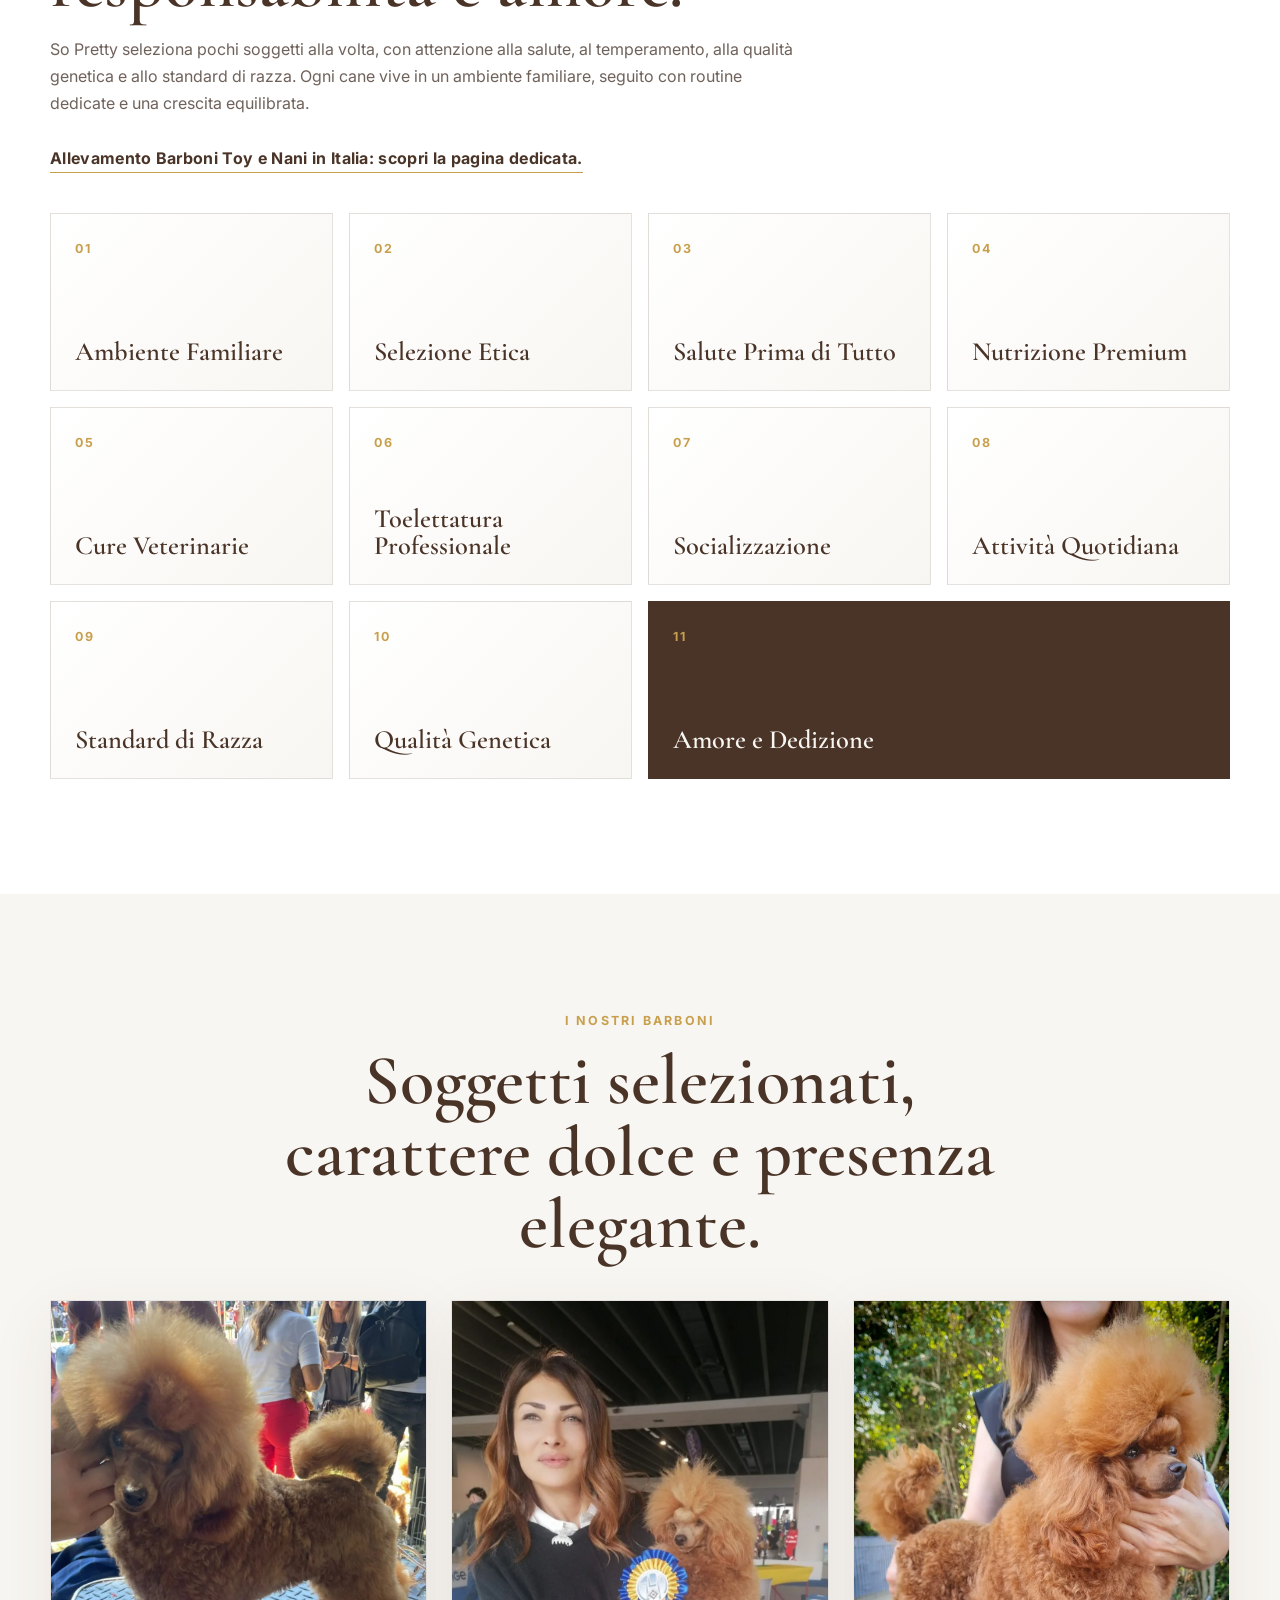
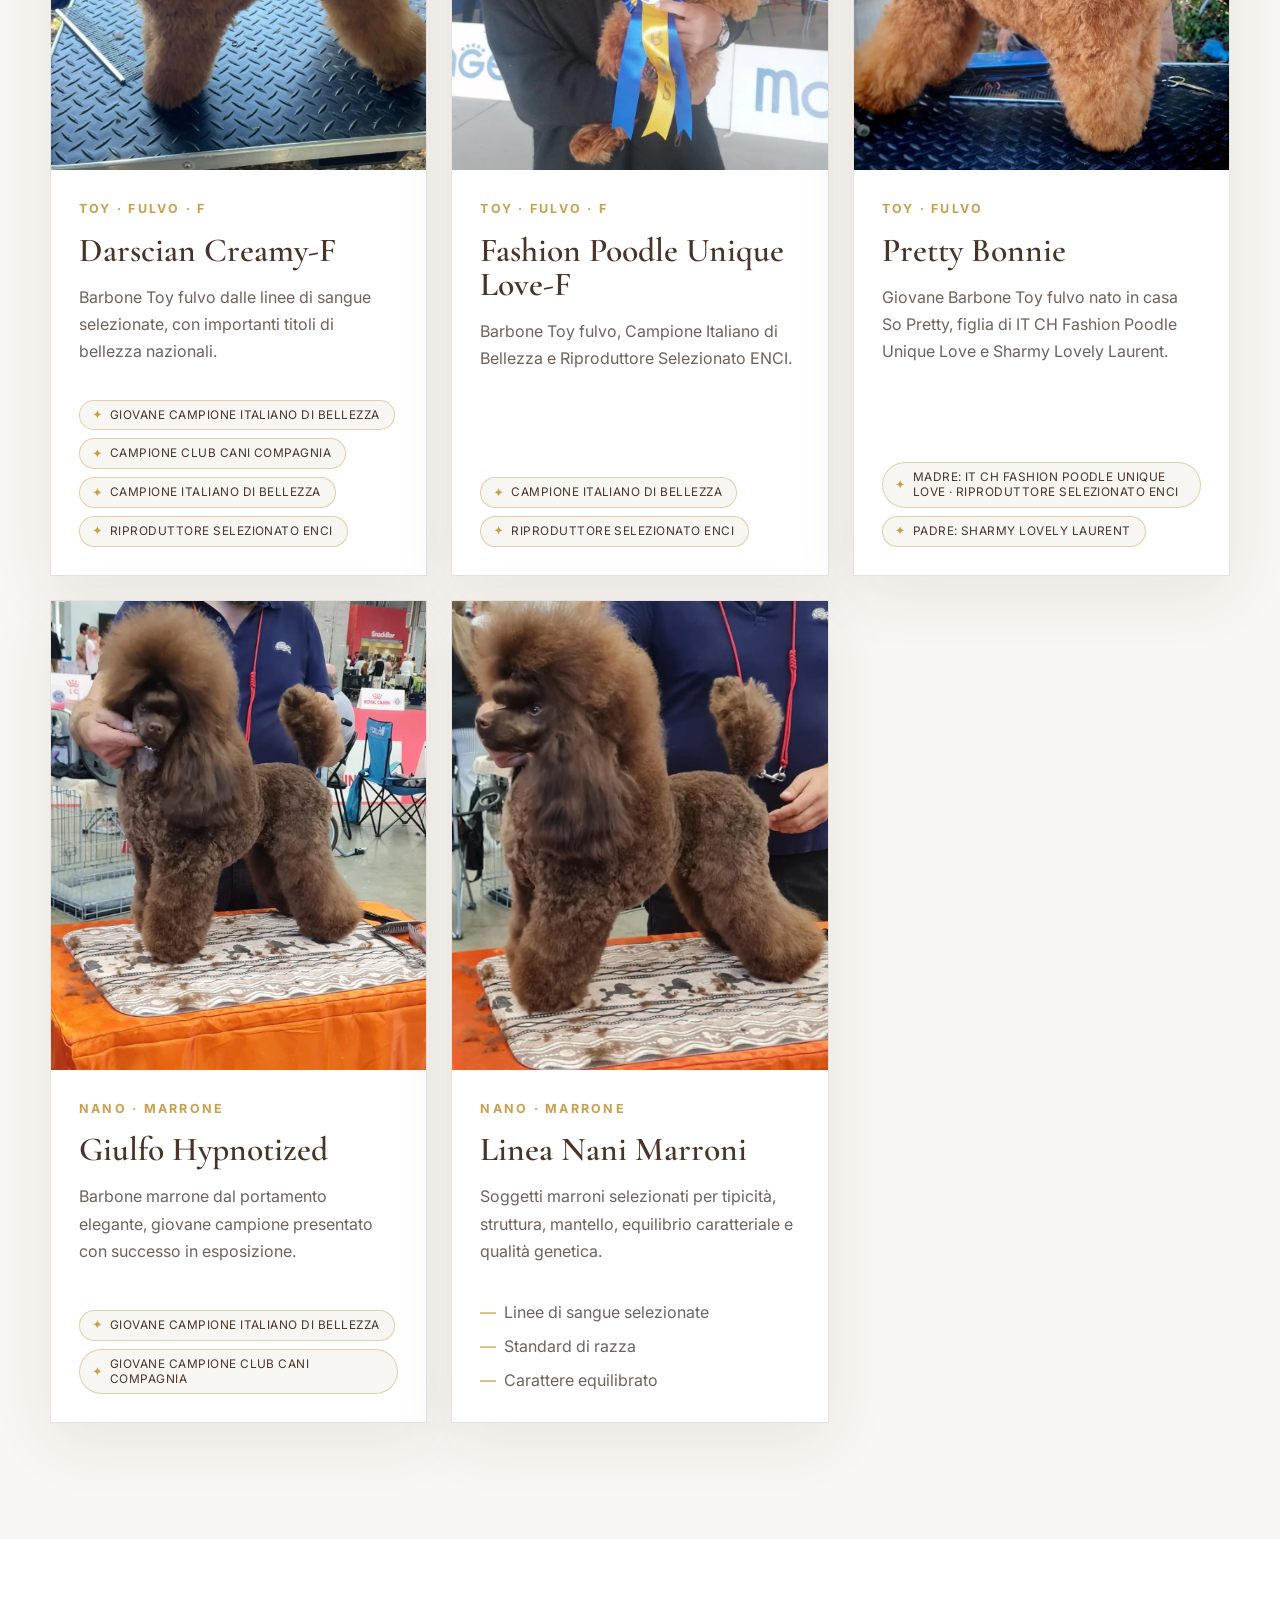
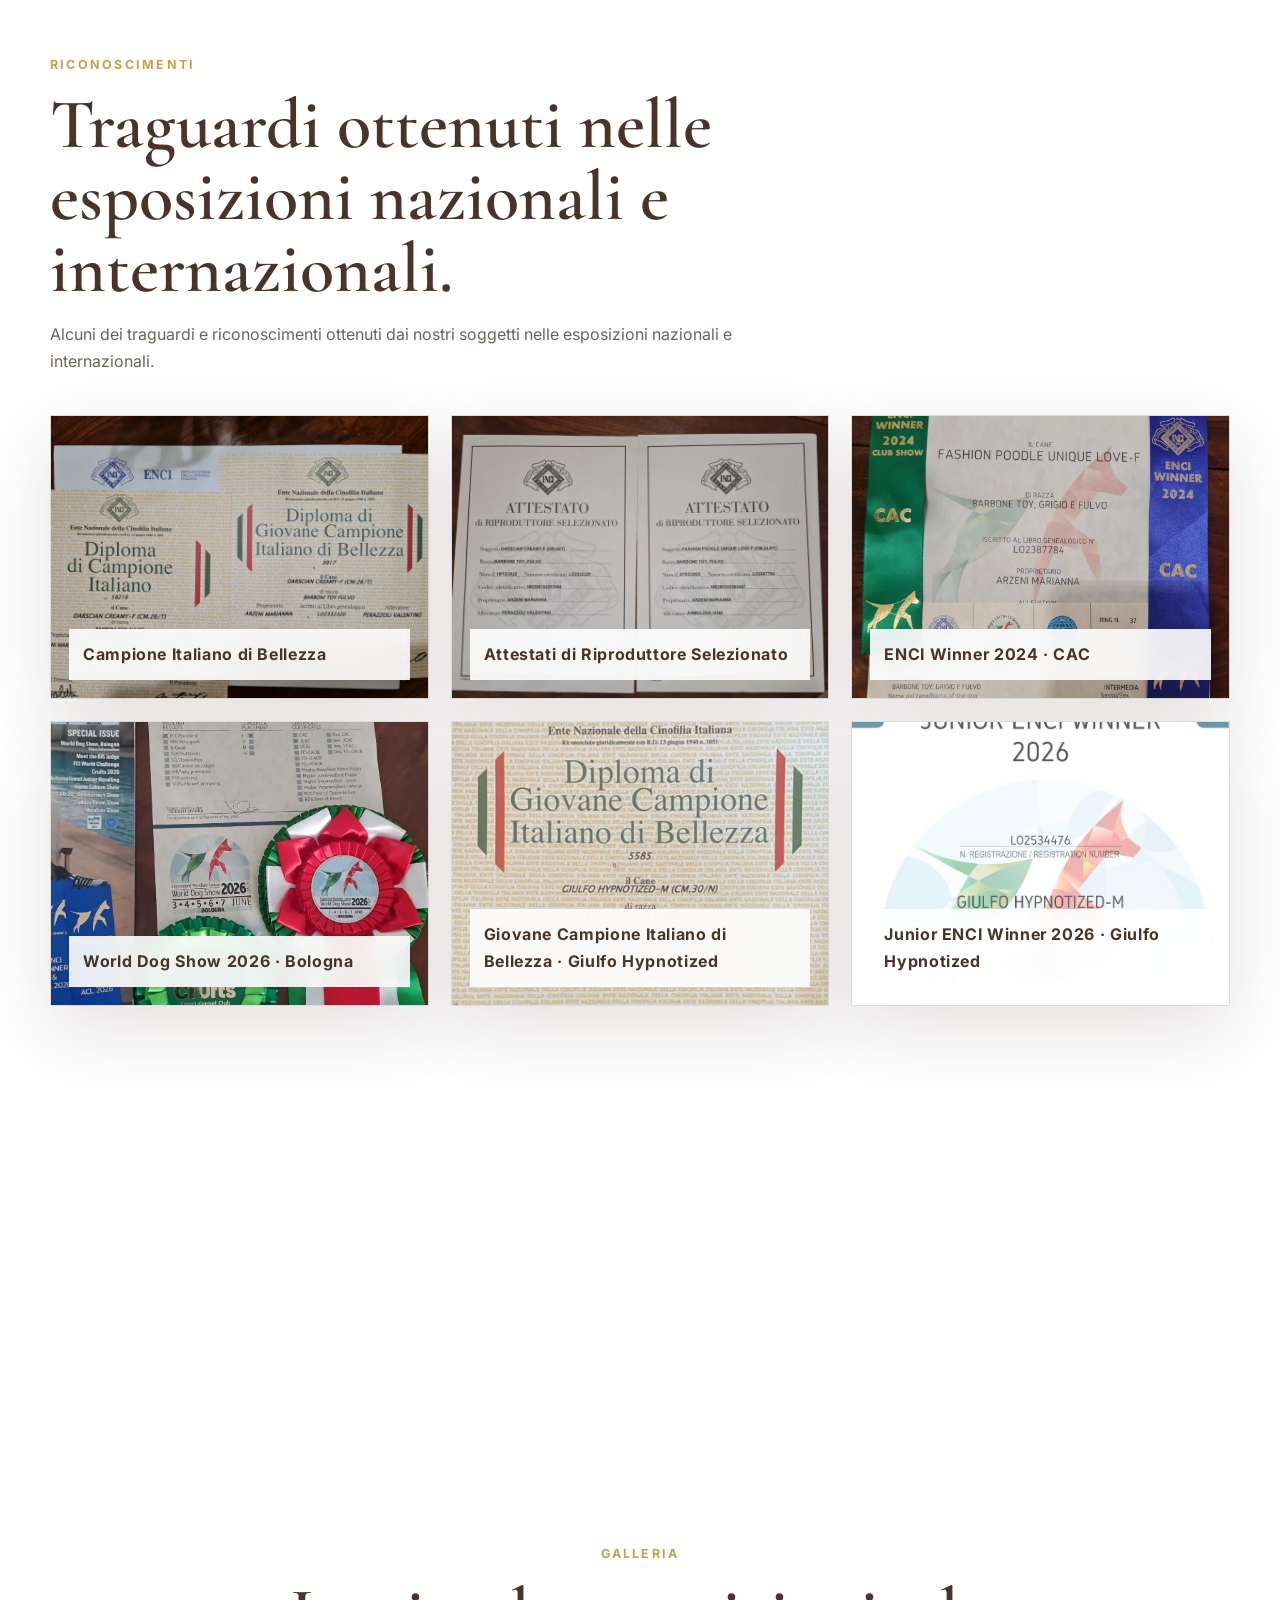
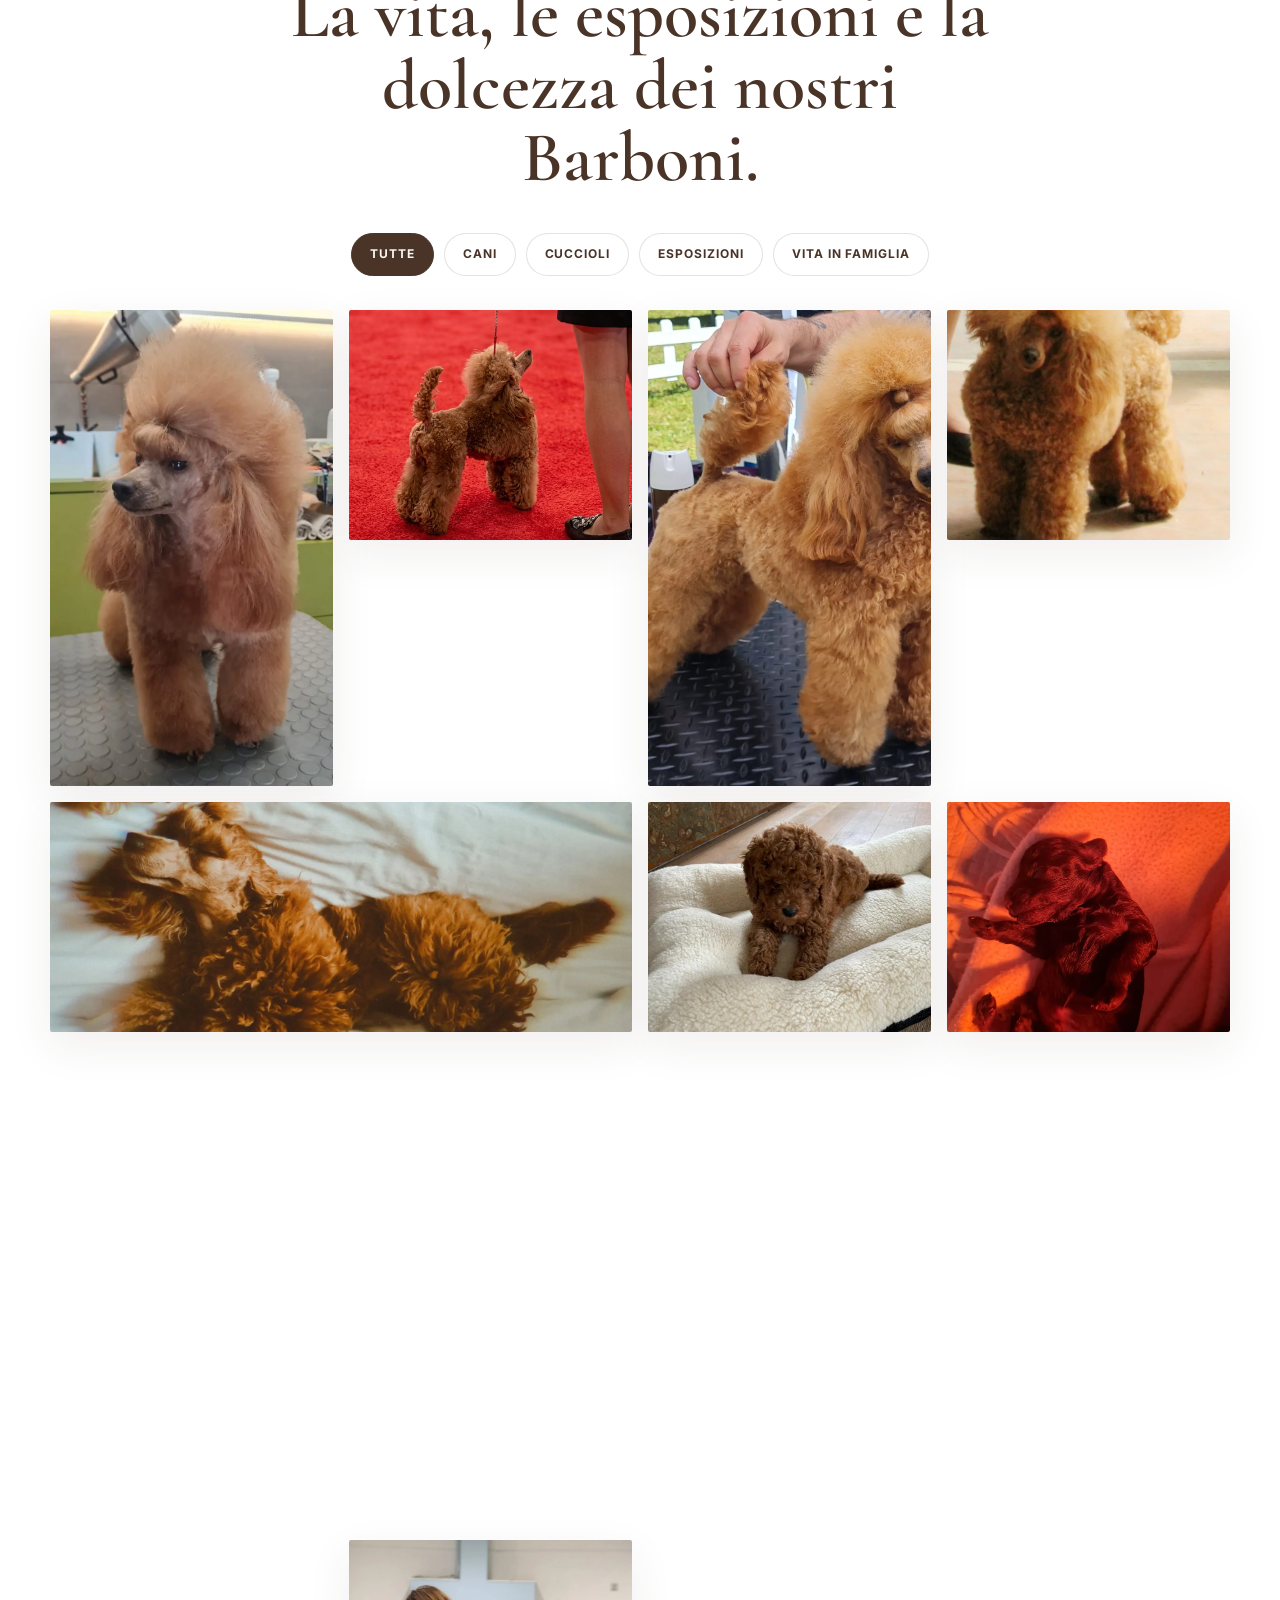
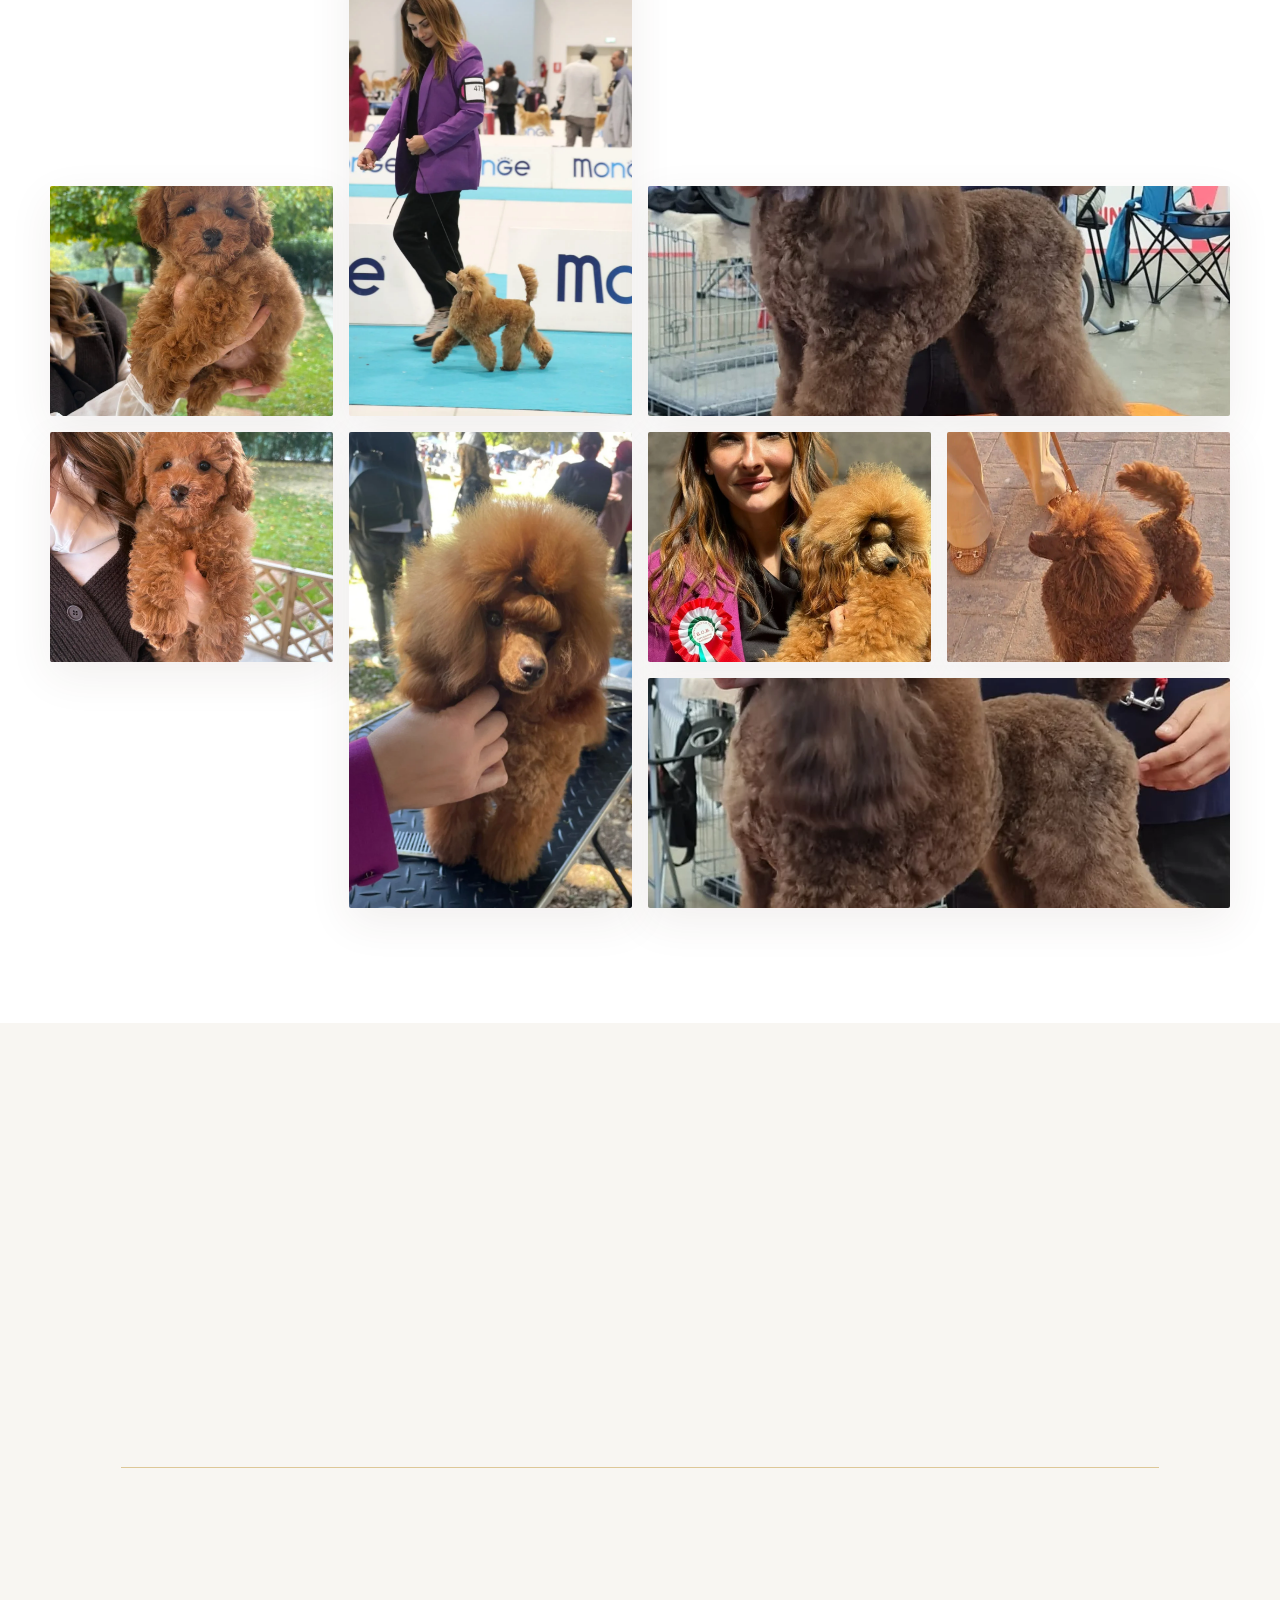
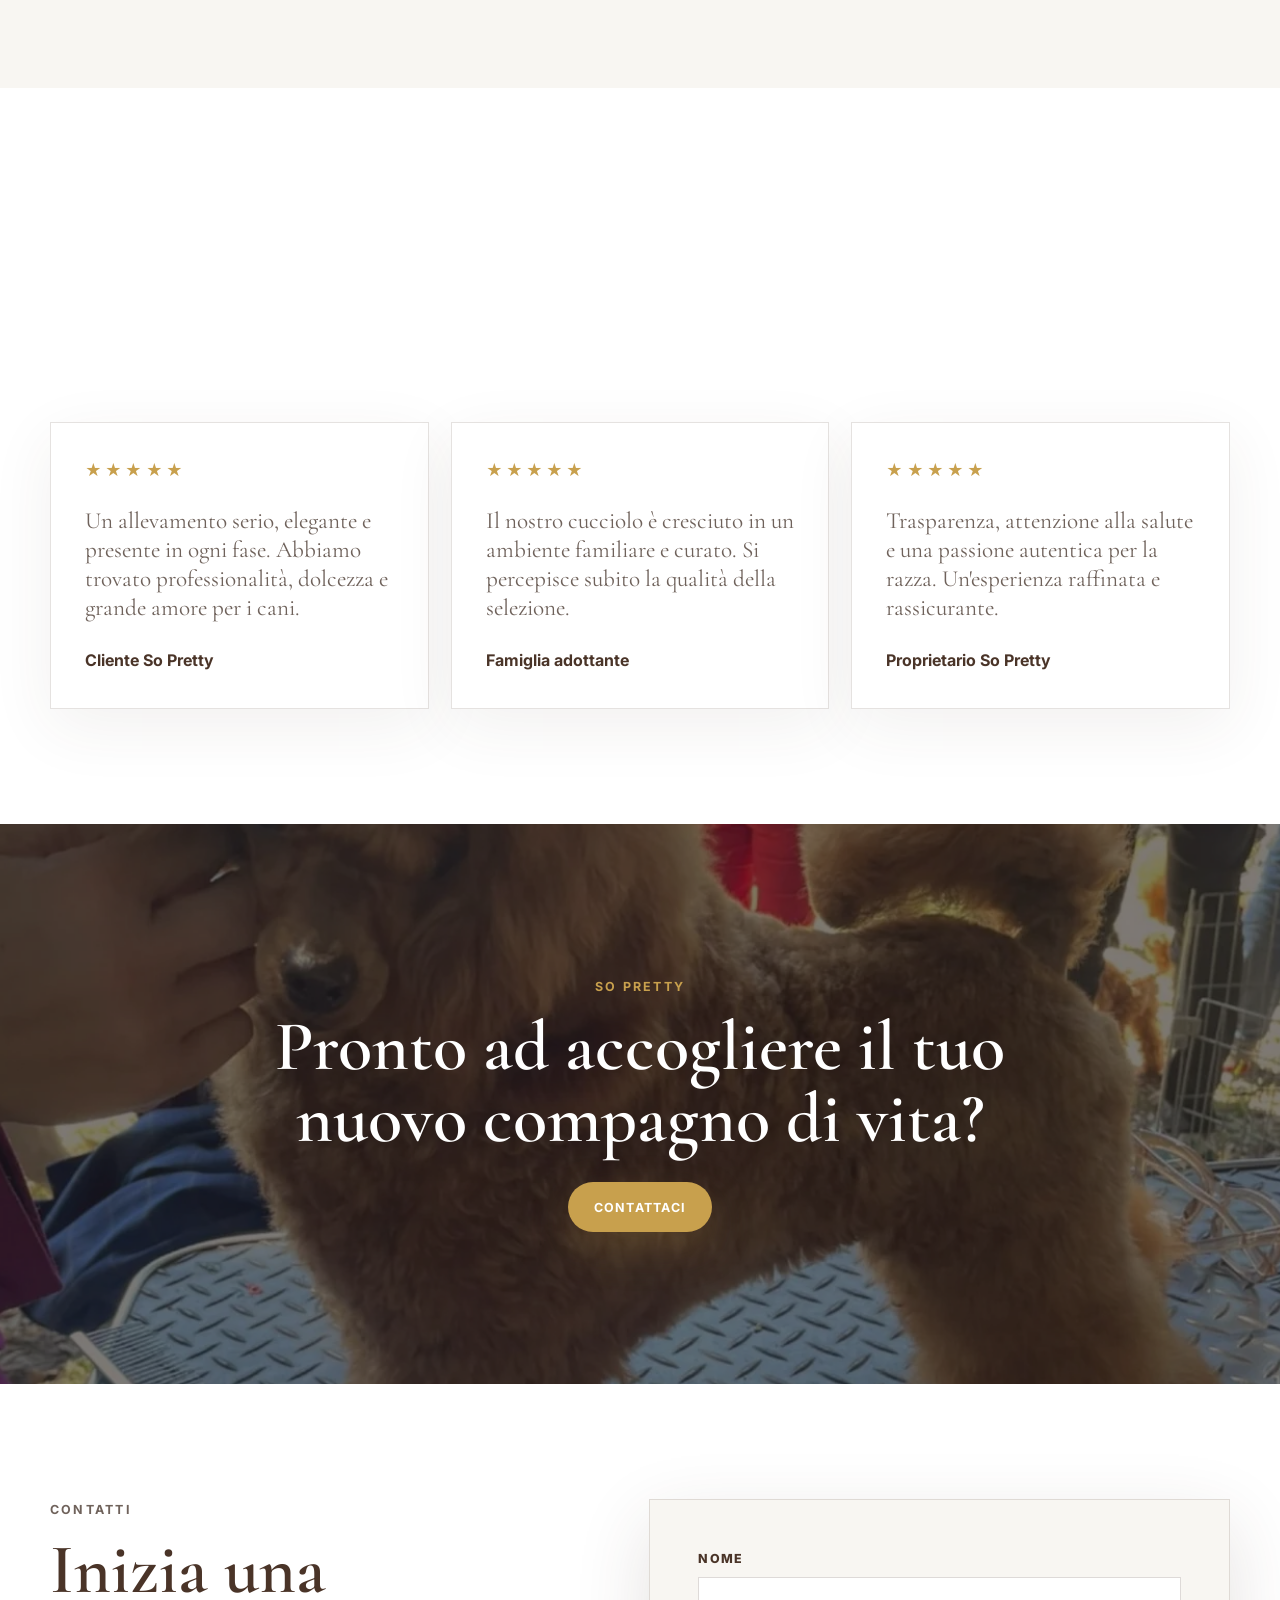
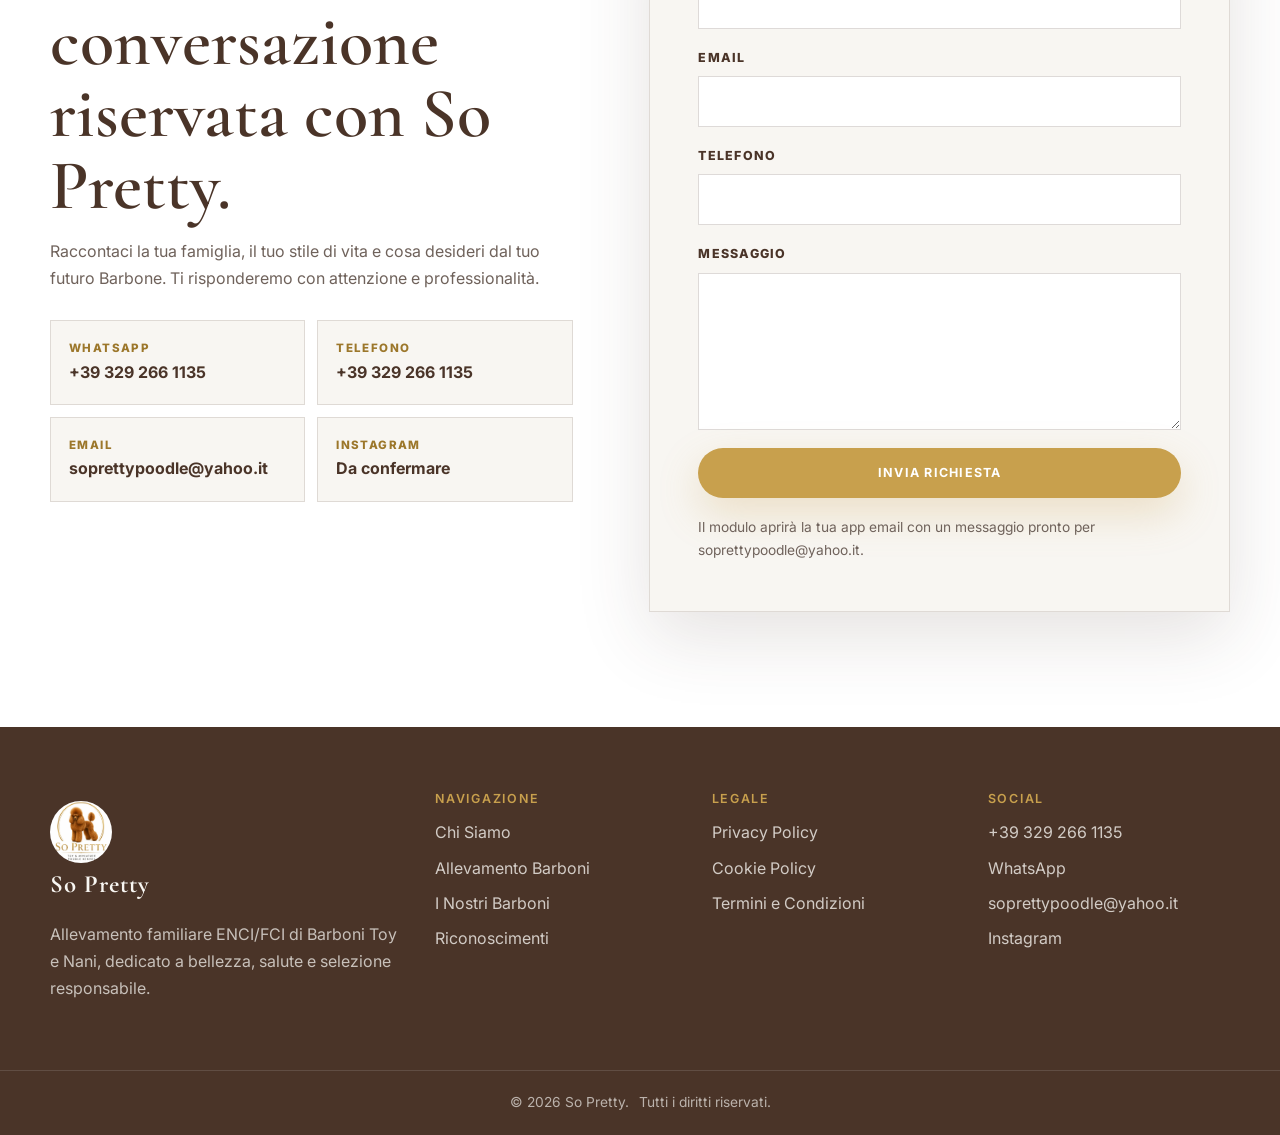
==== commit 8321d99d: "feat: name Darscian/Fashion Poodle in gallery captions, add Pretty Bonnie profile Co-Authored-By: De" ====
--- a/index.html
+++ b/index.html
@@ -202,6 +202,18 @@
             </div>
           </article>
           <article class="dog-card reveal">
+            <div class="dog-image"><img src="assets/sopretty/pretty-bonnie.webp" alt="Pretty Bonnie red toy poodle on the grooming table" loading="lazy" /></div>
+            <div class="dog-content">
+              <p class="eyebrow" data-i18n="poodles.dog5Meta">Toy · Fulvo</p>
+              <h3>Pretty Bonnie</h3>
+              <p data-i18n="poodles.dog5">Giovane Barbone Toy fulvo nato in casa So Pretty, figlia di IT CH Fashion Poodle Unique Love e Sharmy Lovely Laurent.</p>
+              <ul class="award-badges">
+                <li data-i18n="poodles.dog5Sire">Madre: IT CH Fashion Poodle Unique Love · Riproduttore Selezionato ENCI</li>
+                <li data-i18n="poodles.dog5Dam">Padre: Sharmy Lovely Laurent</li>
+              </ul>
+            </div>
+          </article>
+          <article class="dog-card reveal">
             <div class="dog-image"><img src="assets/sopretty/giulfo-hypnotized-show.webp" alt="Giulfo Hypnotized brown poodle at a dog show" loading="lazy" /></div>
             <div class="dog-content">
               <p class="eyebrow" data-i18n="poodles.dog4Meta">Nano · Marrone</p>
@@ -288,10 +300,10 @@
           <button data-filter="family" data-i18n="gallery.family">Vita in famiglia</button>
         </div>
         <div class="masonry-gallery">
-          <button class="gallery-item tall reveal" data-category="dogs" data-lightbox="assets/sopretty/apricot-groom-front.webp" data-title="Apricot poodle"><img src="assets/sopretty/apricot-groom-front.webp" alt="Apricot poodle groomed on table" loading="lazy" /></button>
-          <button class="gallery-item reveal" data-category="shows" data-lightbox="assets/sopretty/apricot-red-carpet.webp" data-title="Show ring"><img src="assets/sopretty/apricot-red-carpet.webp" alt="Apricot poodle presented on the red show carpet" loading="lazy" /></button>
-          <button class="gallery-item tall reveal" data-category="shows" data-lightbox="assets/sopretty/apricot-show-stack.webp" data-title="Show stacking"><img src="assets/sopretty/apricot-show-stack.webp" alt="Apricot poodle stacked and groomed at a dog show" loading="lazy" /></button>
-          <button class="gallery-item reveal" data-category="dogs" data-lightbox="assets/sopretty/apricot-toy-front.webp" data-title="Toy poodle"><img src="assets/sopretty/apricot-toy-front.webp" alt="Apricot toy poodle front view" loading="lazy" /></button>
+          <button class="gallery-item tall reveal" data-category="dogs" data-lightbox="assets/sopretty/apricot-groom-front.webp" data-title="Darscian"><img src="assets/sopretty/apricot-groom-front.webp" alt="Darscian Creamy groomed on table" loading="lazy" /></button>
+          <button class="gallery-item reveal" data-category="shows" data-lightbox="assets/sopretty/apricot-red-carpet.webp" data-title="Darscian"><img src="assets/sopretty/apricot-red-carpet.webp" alt="Darscian Creamy presented on the red show carpet" loading="lazy" /></button>
+          <button class="gallery-item tall reveal" data-category="shows" data-lightbox="assets/sopretty/apricot-show-stack.webp" data-title="Darscian"><img src="assets/sopretty/apricot-show-stack.webp" alt="Darscian Creamy stacked and groomed at a dog show" loading="lazy" /></button>
+          <button class="gallery-item reveal" data-category="dogs" data-lightbox="assets/sopretty/apricot-toy-front.webp" data-title="Fashion Poodle Unique Love-F"><img src="assets/sopretty/apricot-toy-front.webp" alt="Fashion Poodle Unique Love-F front view" loading="lazy" /></button>
           <button class="gallery-item wide reveal" data-category="family" data-lightbox="assets/sopretty/apricot-sleeping.webp" data-title="Family life"><img src="assets/sopretty/apricot-sleeping.webp" alt="Apricot poodle sleeping at home" loading="lazy" /></button>
           <button class="gallery-item reveal" data-category="puppies" data-lightbox="assets/sopretty/red-puppy-bed.webp" data-title="Puppy"><img src="assets/sopretty/red-puppy-bed.webp" alt="Red poodle puppy resting on a soft bed" loading="lazy" /></button>
           <button class="gallery-item reveal" data-category="puppies" data-lightbox="assets/sopretty/newborn-puppy-lamp.webp" data-title="Newborn puppy"><img src="assets/sopretty/newborn-puppy-lamp.webp" alt="Newborn poodle puppy under a warming lamp" loading="lazy" /></button>
@@ -307,8 +319,8 @@
           <button class="gallery-item reveal" data-category="puppies" data-lightbox="assets/sopretty/puppy-portrait.webp" data-title="Puppy portrait"><img src="assets/sopretty/puppy-portrait.webp" alt="Toy poodle puppy portrait" loading="lazy" /></button>
           <button class="gallery-item wide reveal" data-category="shows" data-lightbox="assets/sopretty/brown-show-front.webp" data-title="Show grooming"><img src="assets/sopretty/brown-show-front.webp" alt="Brown miniature poodle grooming table" loading="lazy" /></button>
           <button class="gallery-item reveal" data-category="puppies" data-lightbox="assets/sopretty/puppy-held.webp" data-title="Puppy held"><img src="assets/sopretty/puppy-held.webp" alt="Poodle puppy held outside" loading="lazy" /></button>
-          <button class="gallery-item tall reveal" data-category="dogs" data-lightbox="assets/sopretty/apricot-show-head.webp" data-title="Apricot poodle"><img src="assets/sopretty/apricot-show-head.webp" alt="Apricot poodle show head" loading="lazy" /></button>
-          <button class="gallery-item reveal" data-category="shows" data-lightbox="assets/sopretty/owner-red-ribbon.webp" data-title="Award portrait"><img src="assets/sopretty/owner-red-ribbon.webp" alt="Owner with poodle and award ribbon" loading="lazy" /></button>
+          <button class="gallery-item tall reveal" data-category="dogs" data-lightbox="assets/sopretty/apricot-show-head.webp" data-title="Darscian"><img src="assets/sopretty/apricot-show-head.webp" alt="Darscian Creamy show head" loading="lazy" /></button>
+          <button class="gallery-item reveal" data-category="shows" data-lightbox="assets/sopretty/owner-red-ribbon.webp" data-title="Darscian"><img src="assets/sopretty/owner-red-ribbon.webp" alt="Darscian Creamy with award ribbon" loading="lazy" /></button>
           <button class="gallery-item reveal" data-category="puppies" data-lightbox="assets/sopretty/puppy-walk.webp" data-title="Puppy walk"><img src="assets/sopretty/puppy-walk.webp" alt="Toy poodle puppy walking" loading="lazy" /></button>
           <button class="gallery-item wide reveal" data-category="dogs" data-lightbox="assets/sopretty/brown-show-profile.webp" data-title="Brown poodle profile"><img src="assets/sopretty/brown-show-profile.webp" alt="Brown poodle in show profile" loading="lazy" /></button>
         </div>
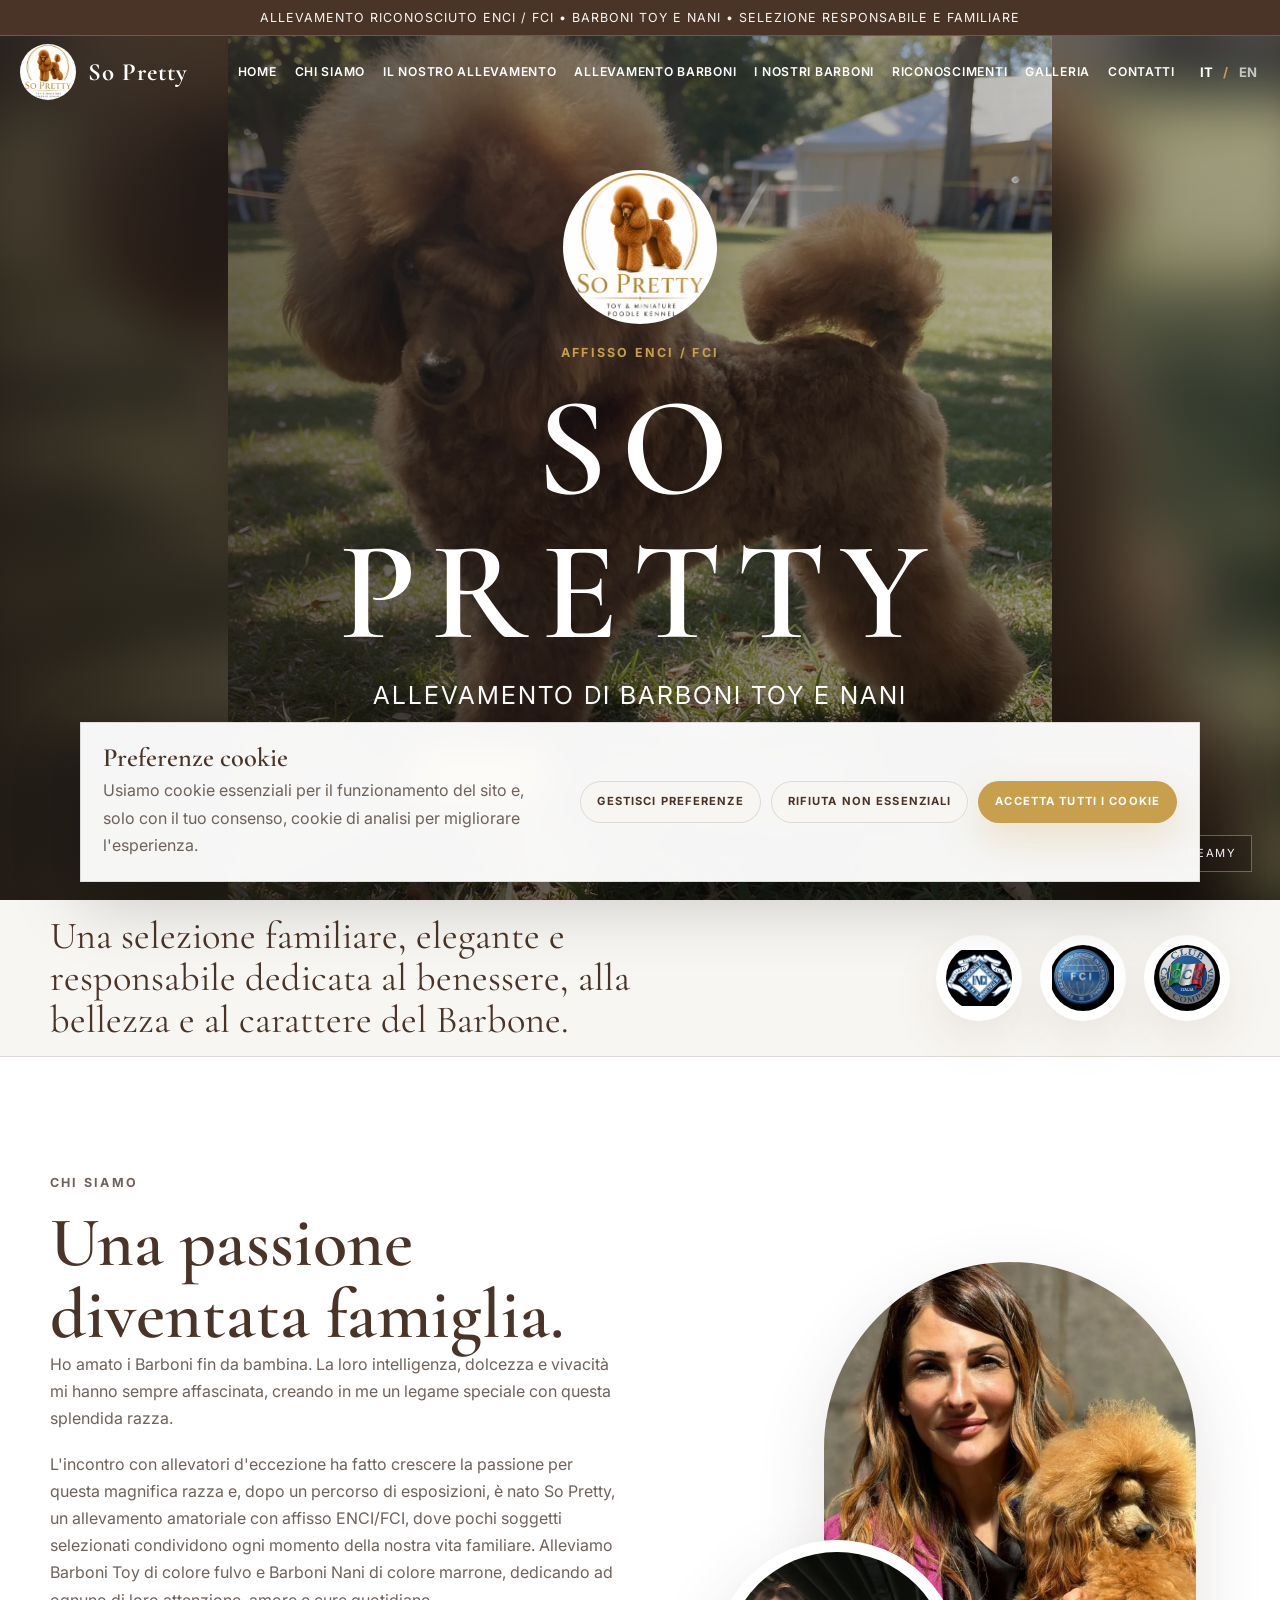
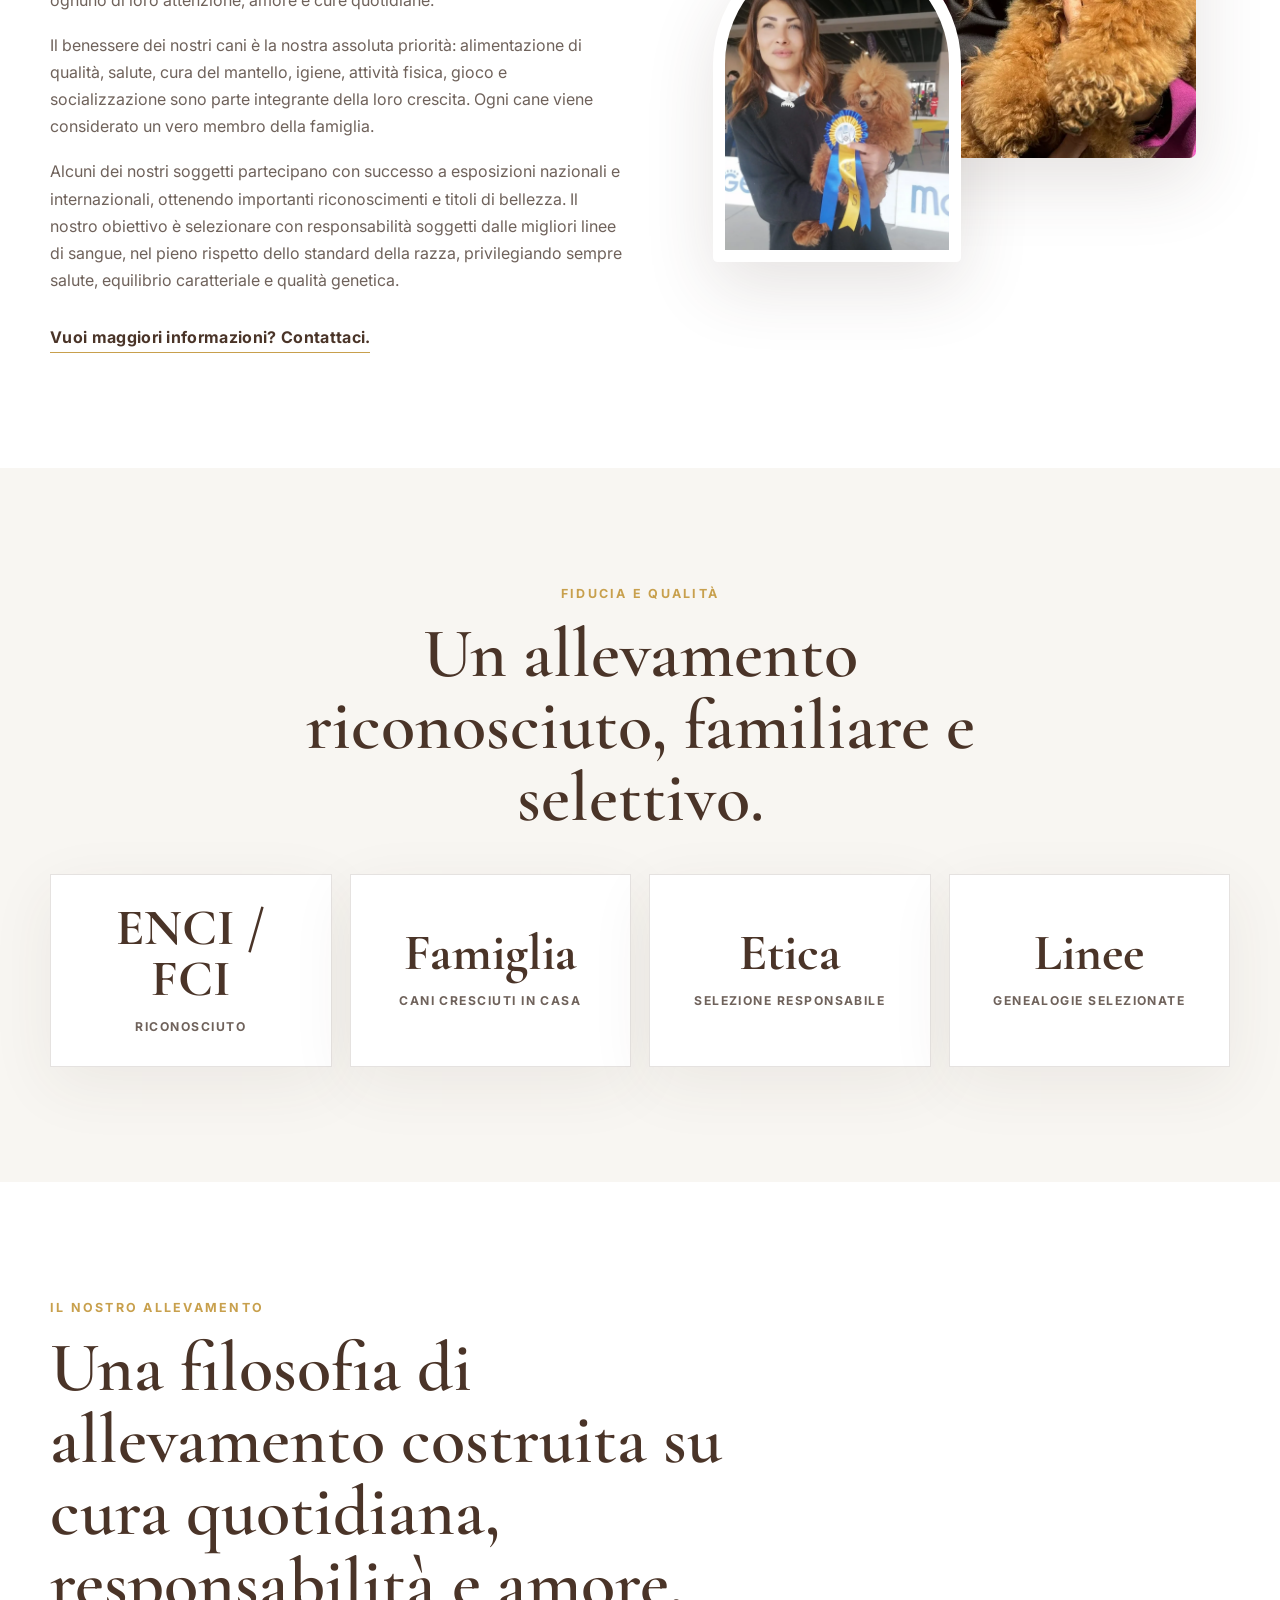
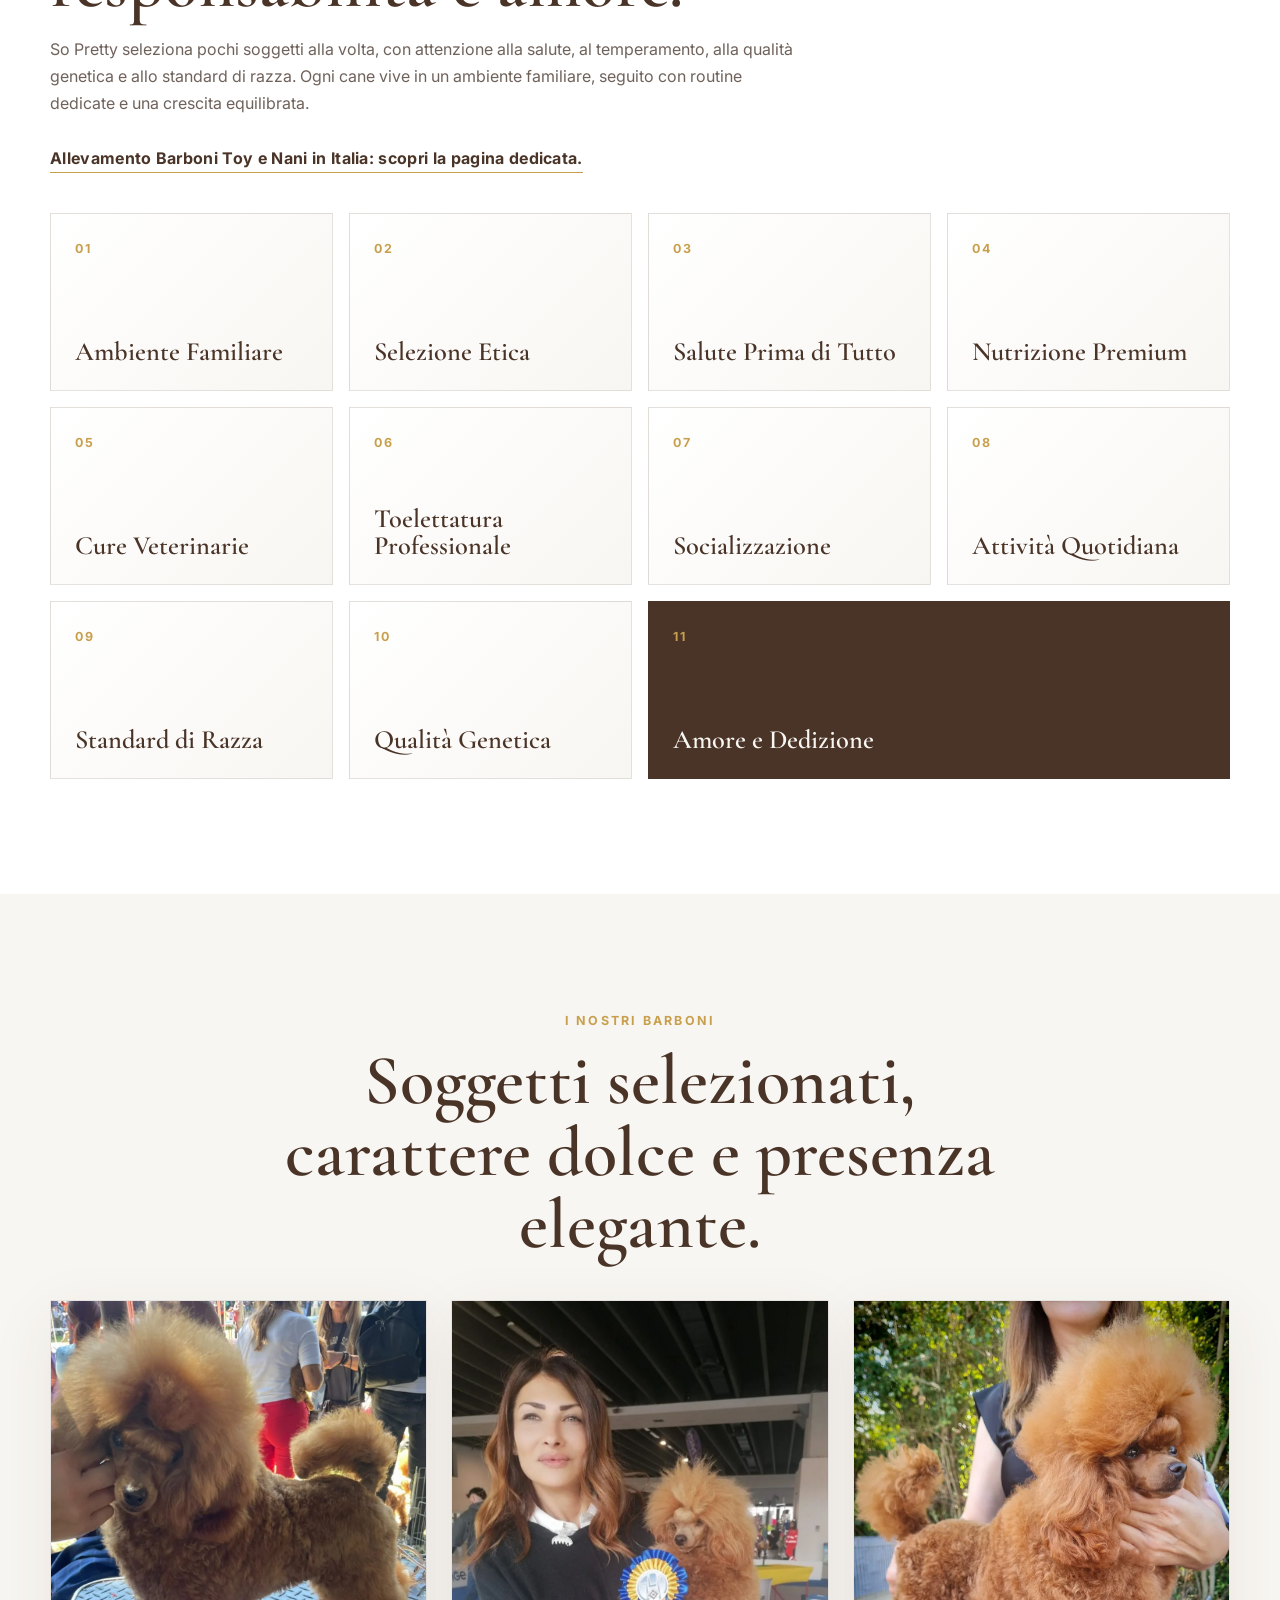
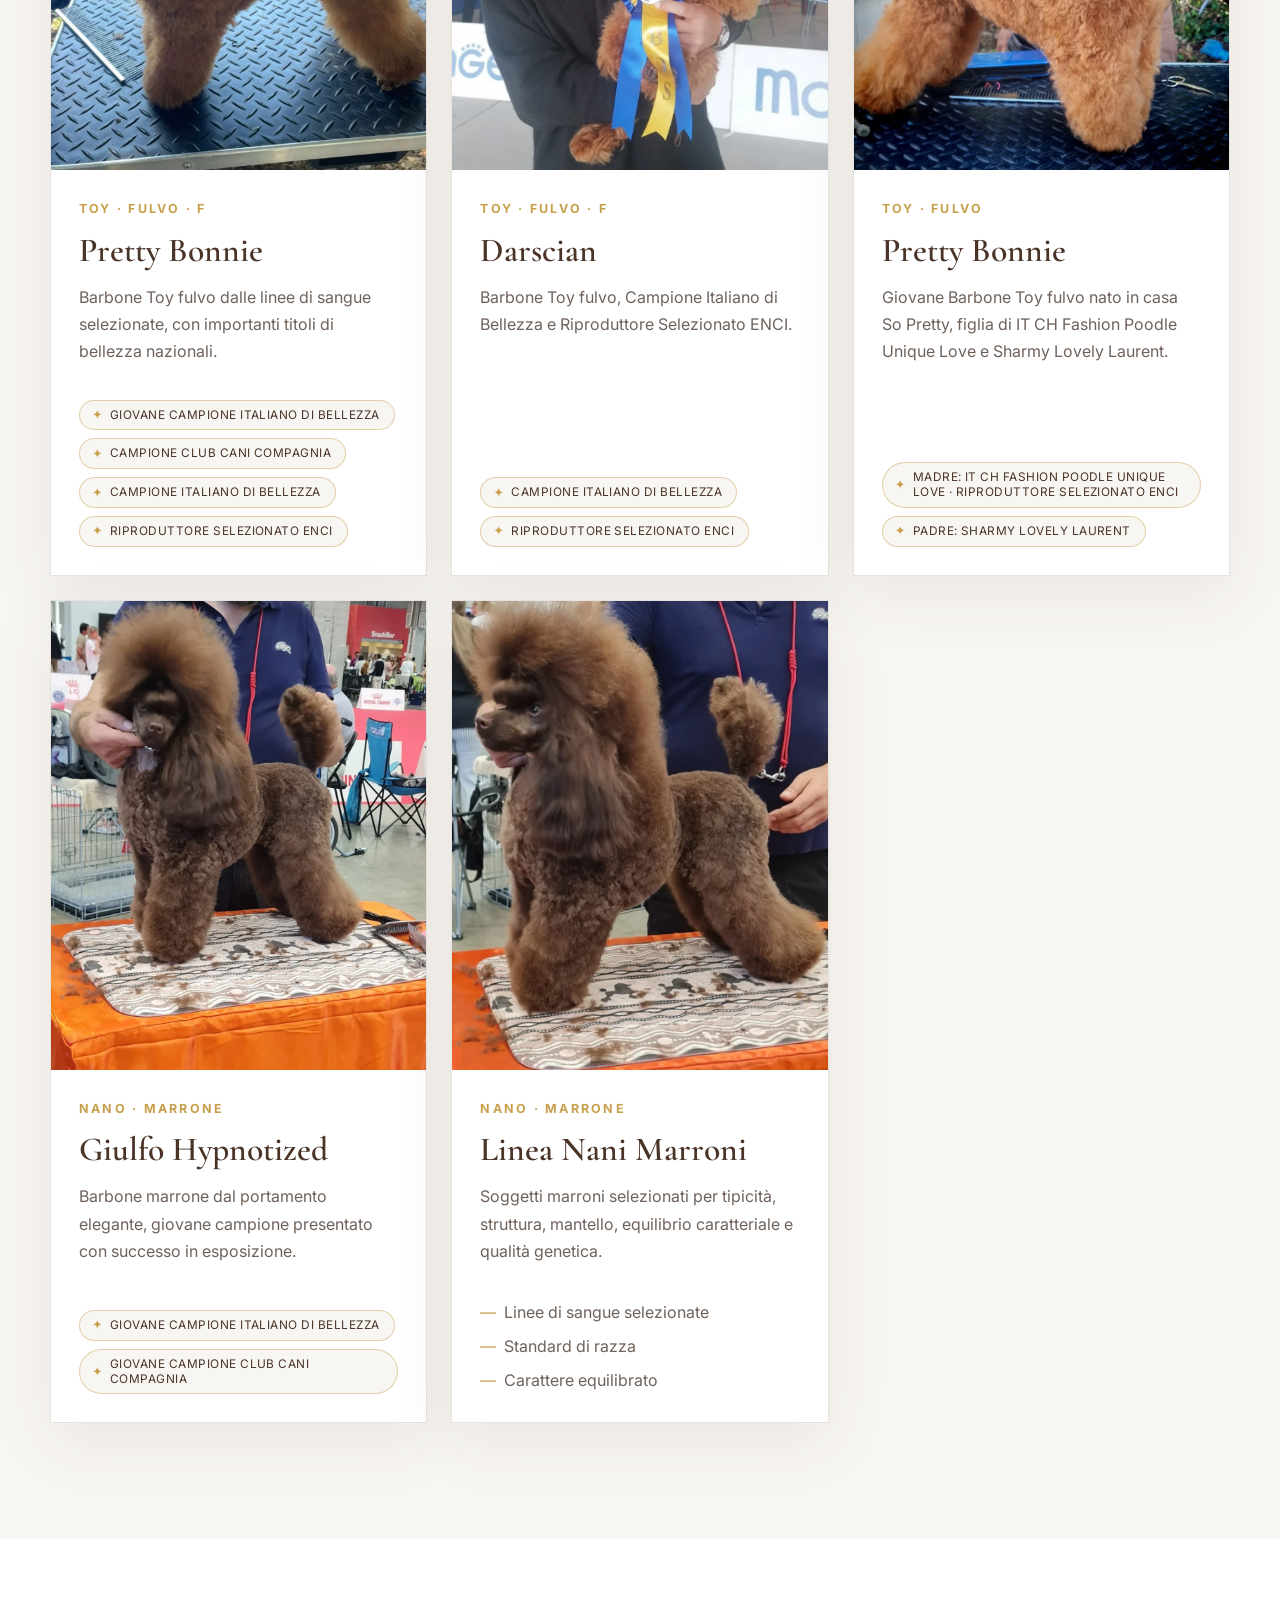
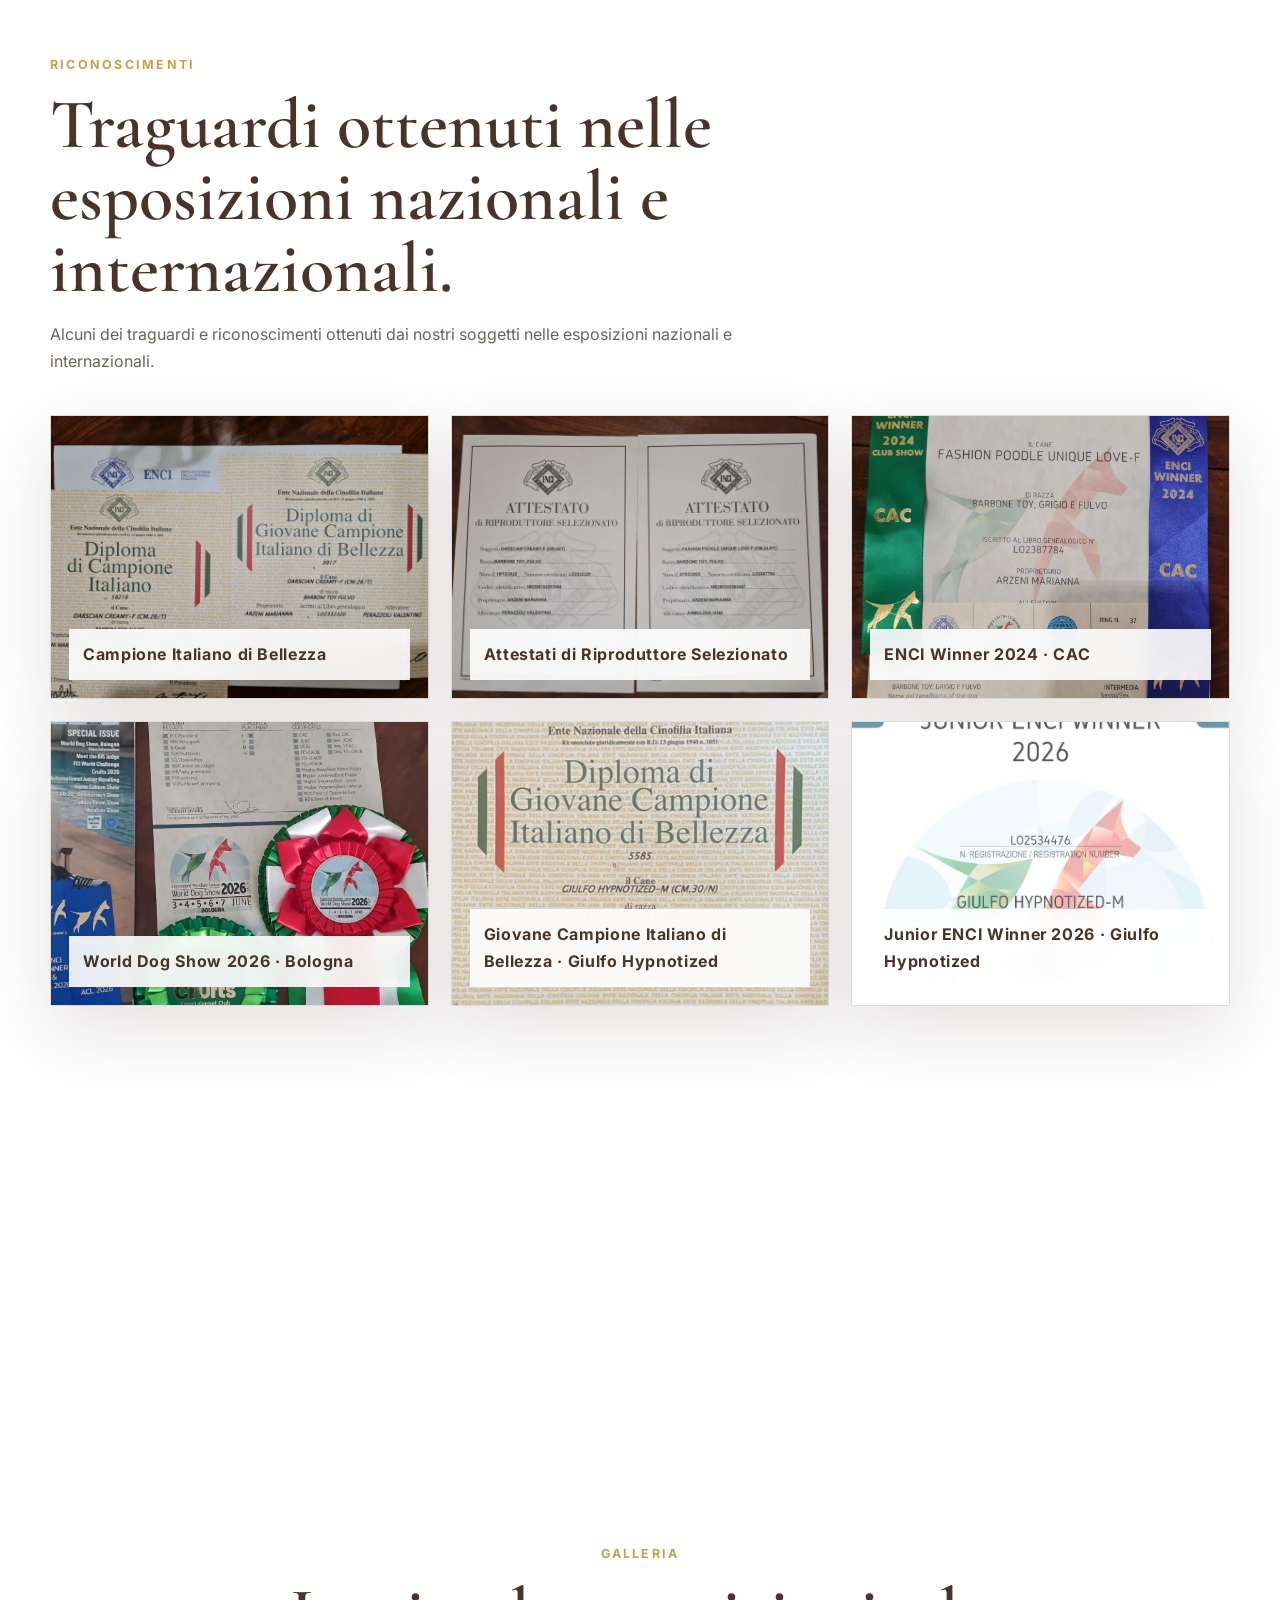
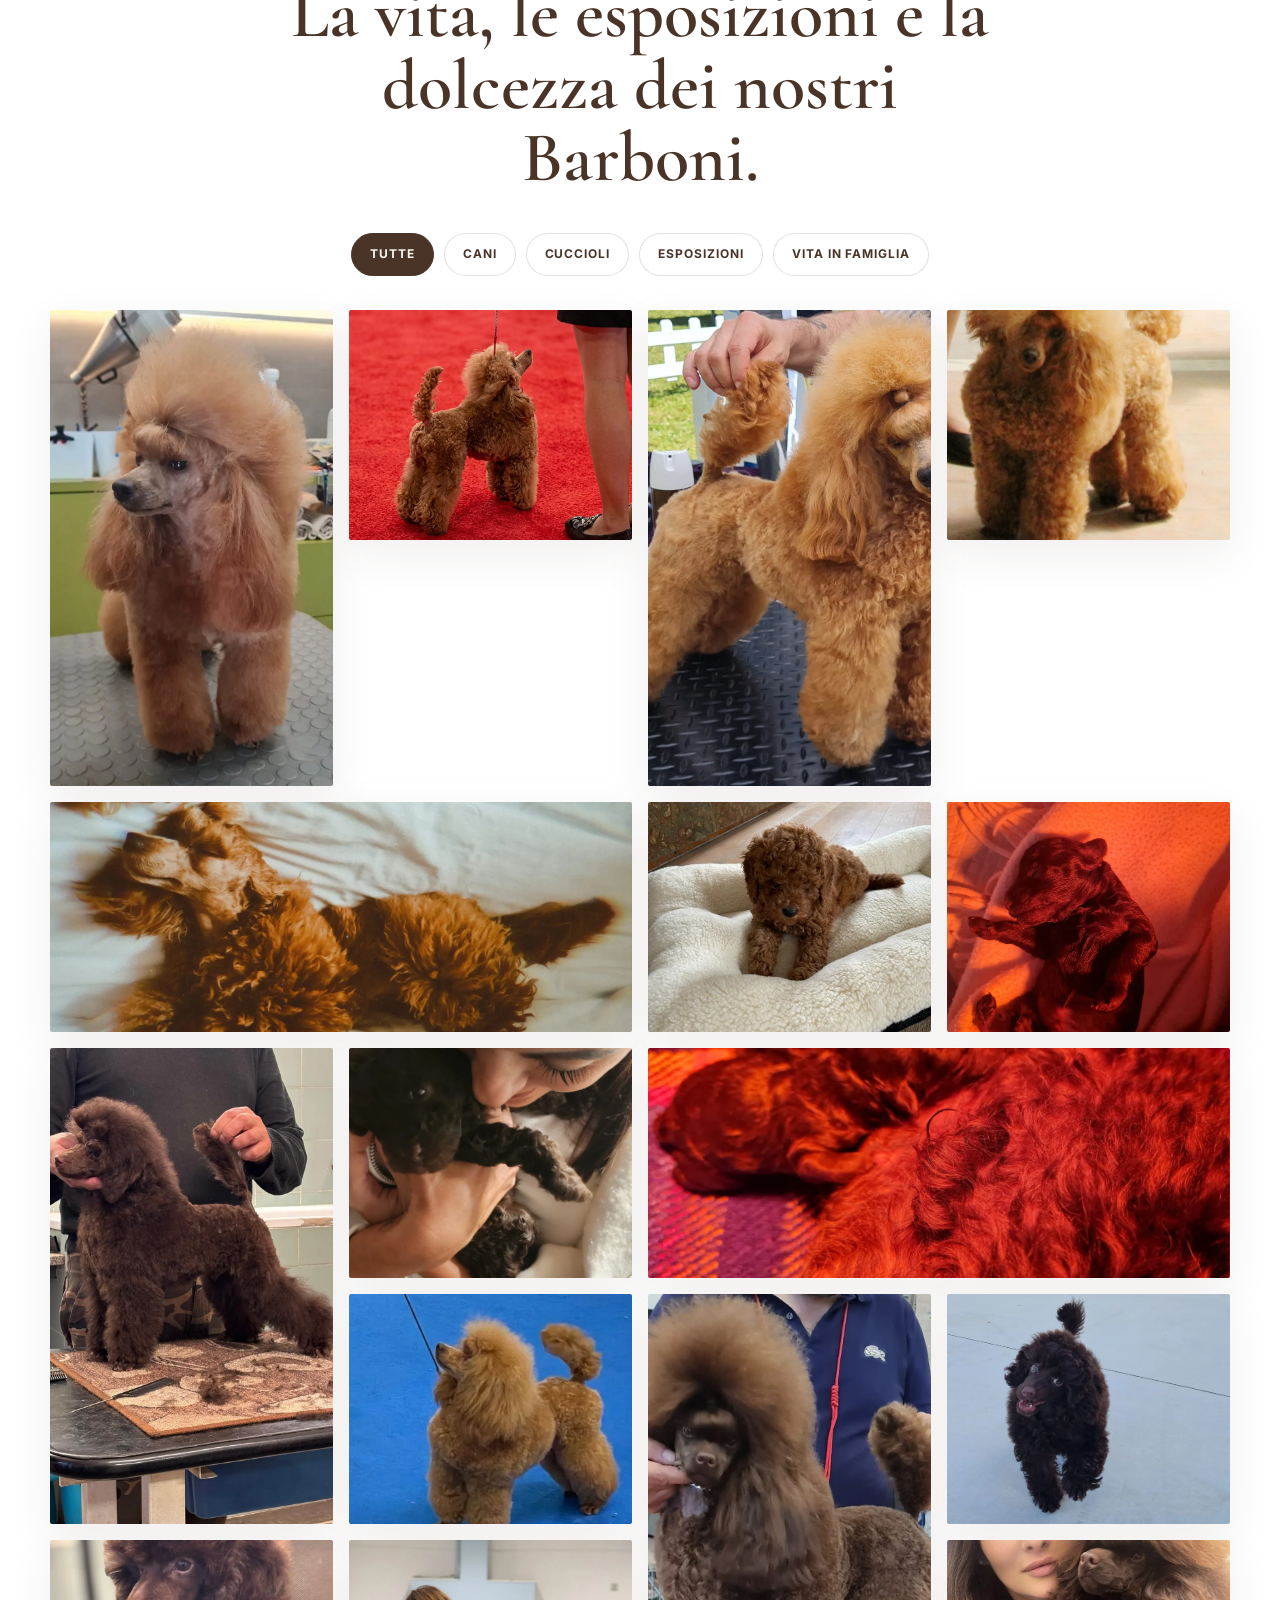
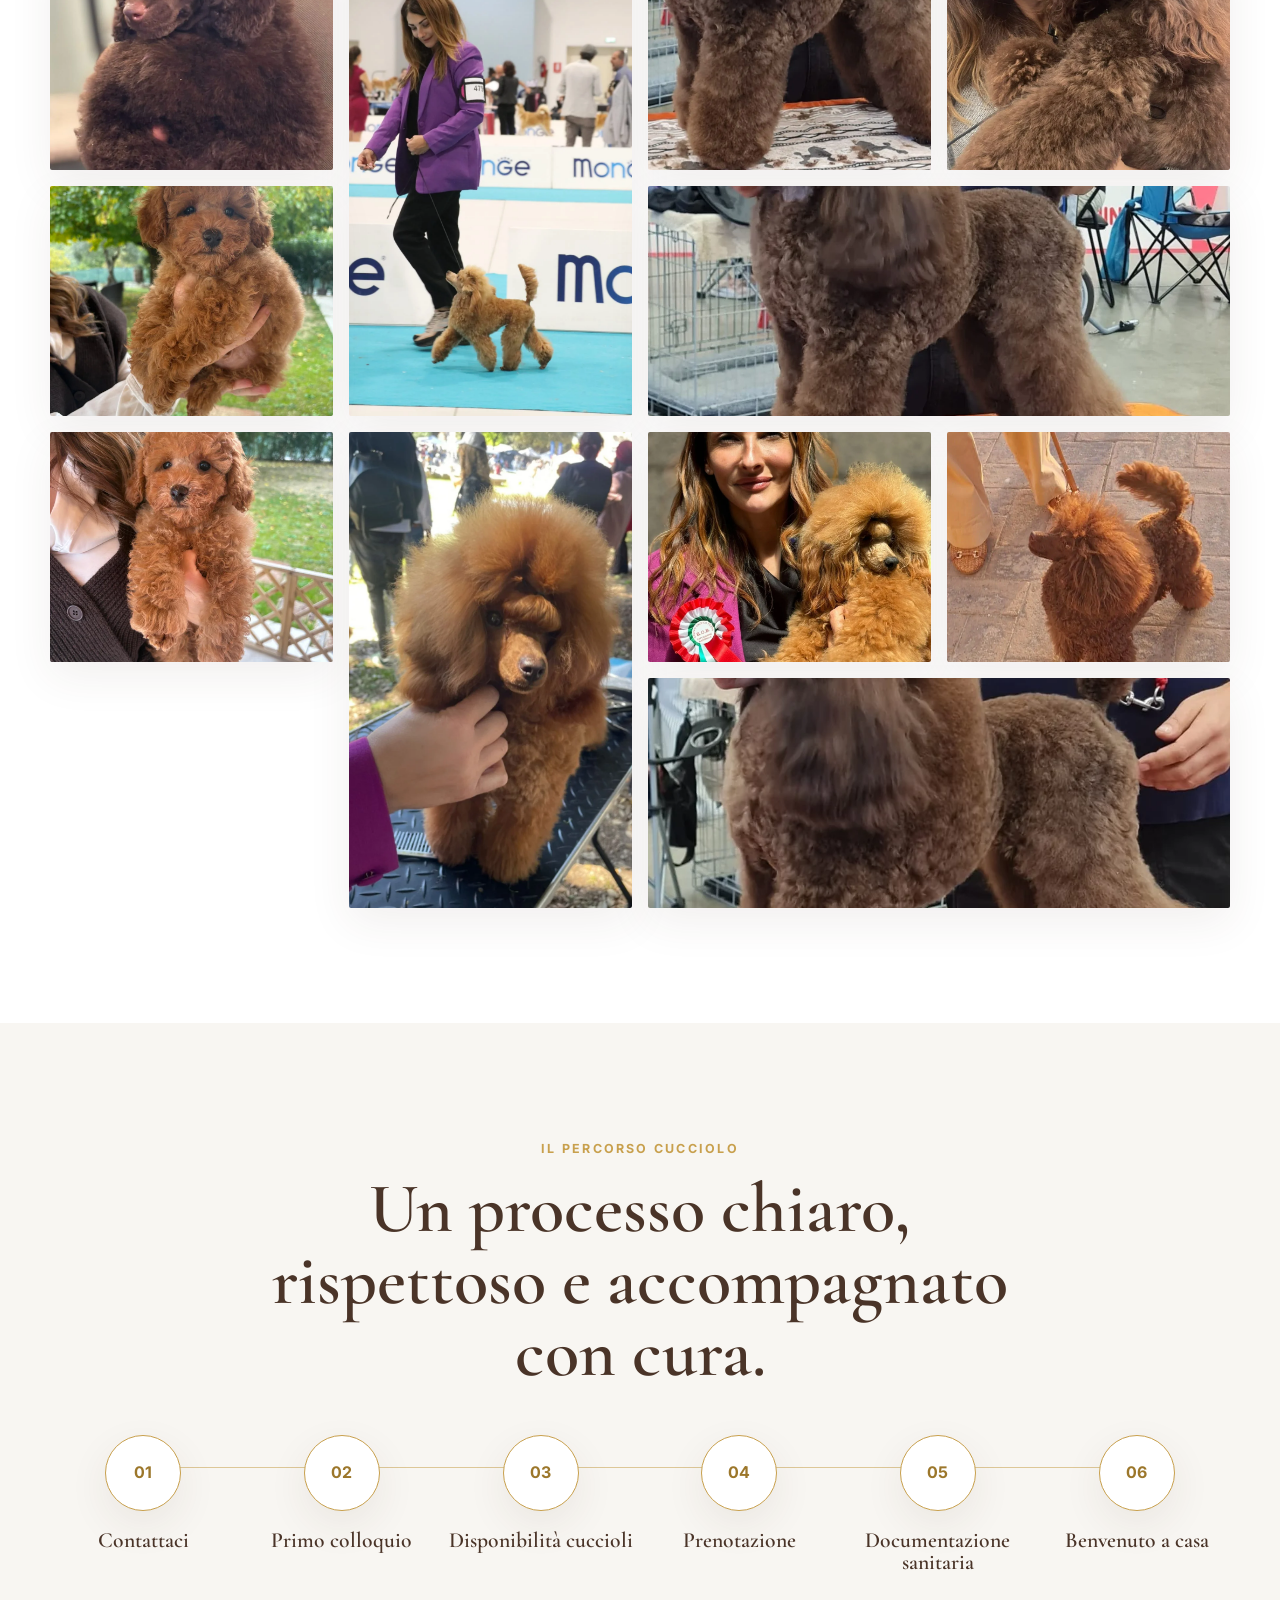
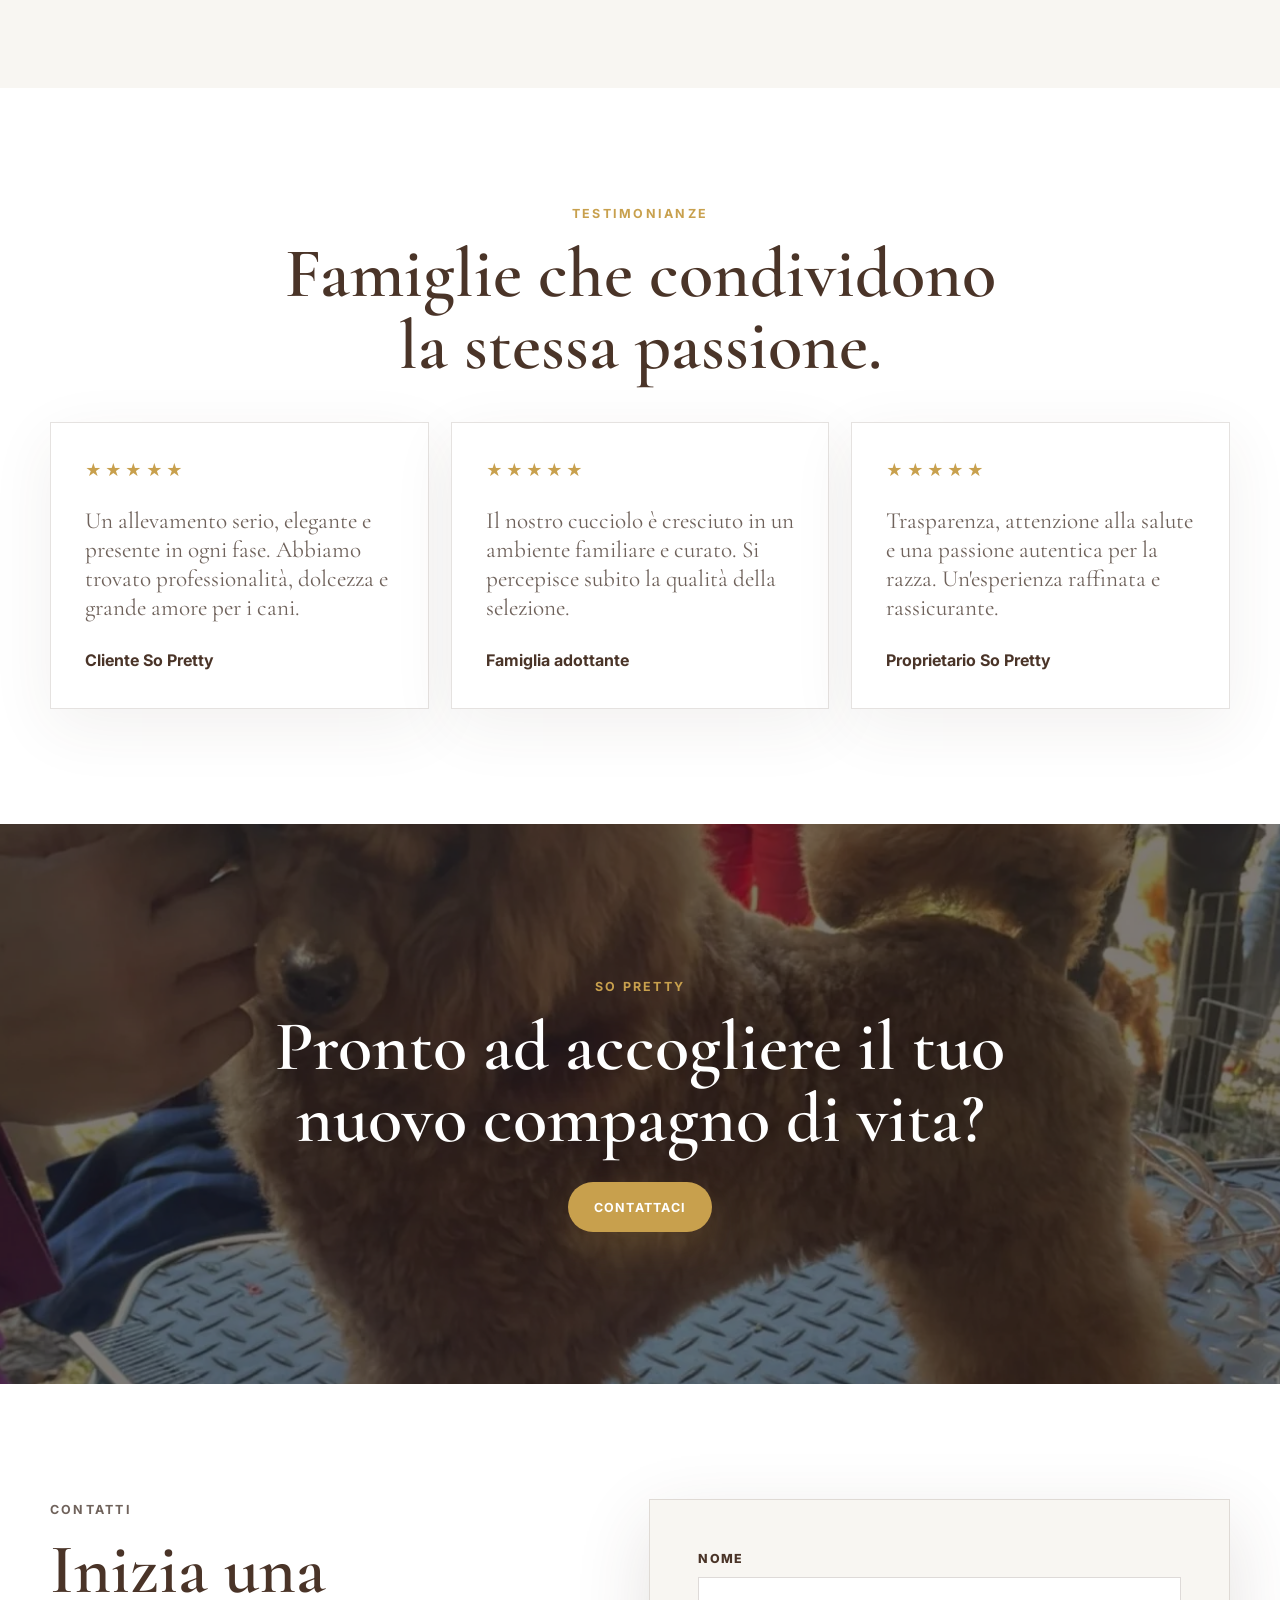
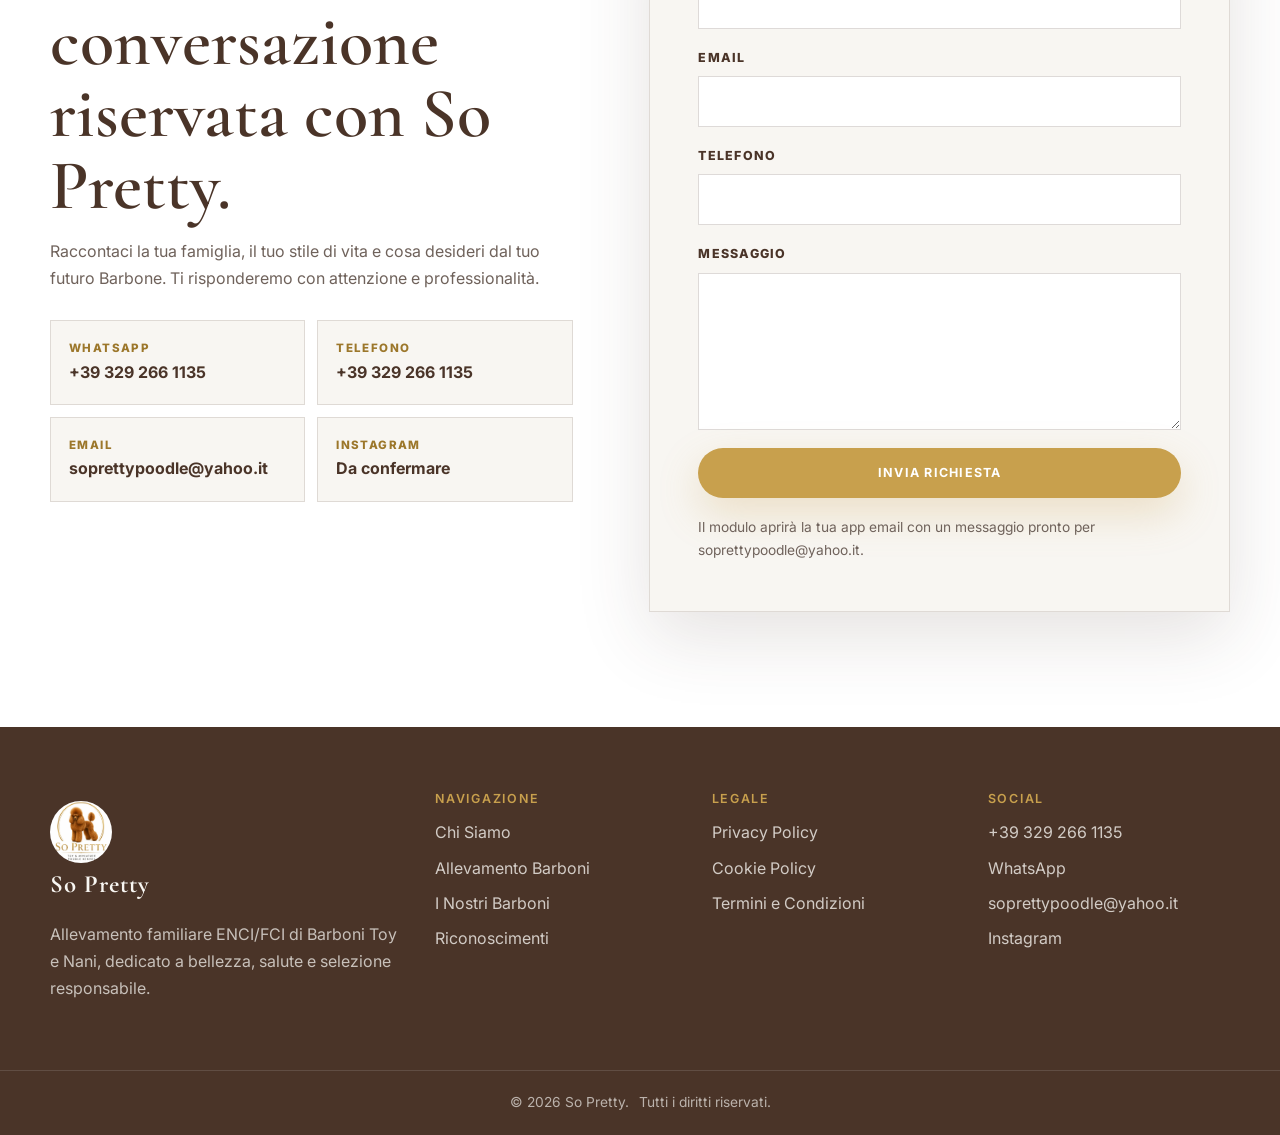
==== commit b17cbe08: "chore: rename dog card titles (Pretty Bonnie, Darscian) Co-Authored-By: Devin AI <158243242+devin-ai" ====
--- a/index.html
+++ b/index.html
@@ -179,7 +179,7 @@
             <div class="dog-image"><img src="assets/sopretty/apricot-show-table.webp" alt="Darscian Creamy show poodle" loading="lazy" /></div>
             <div class="dog-content">
               <p class="eyebrow">Toy · Fulvo · F</p>
-              <h3>Darscian Creamy-F</h3>
+              <h3>Pretty Bonnie</h3>
               <p data-i18n="poodles.dog1">Barbone Toy fulvo dalle linee di sangue selezionate, con importanti titoli di bellezza nazionali.</p>
               <ul class="award-badges">
                 <li data-i18n="poodles.titleJuniorChampion">Giovane Campione Italiano di Bellezza</li>
@@ -193,7 +193,7 @@
             <div class="dog-image"><img src="assets/sopretty/owner-award-blue.webp" alt="Fashion Poodle Unique Love award" loading="lazy" /></div>
             <div class="dog-content">
               <p class="eyebrow">Toy · Fulvo · F</p>
-              <h3>Fashion Poodle Unique Love-F</h3>
+              <h3>Darscian</h3>
               <p data-i18n="poodles.dog2">Barbone Toy fulvo, Campione Italiano di Bellezza e Riproduttore Selezionato ENCI.</p>
               <ul class="award-badges">
                 <li data-i18n="poodles.titleChampion">Campione Italiano di Bellezza</li>
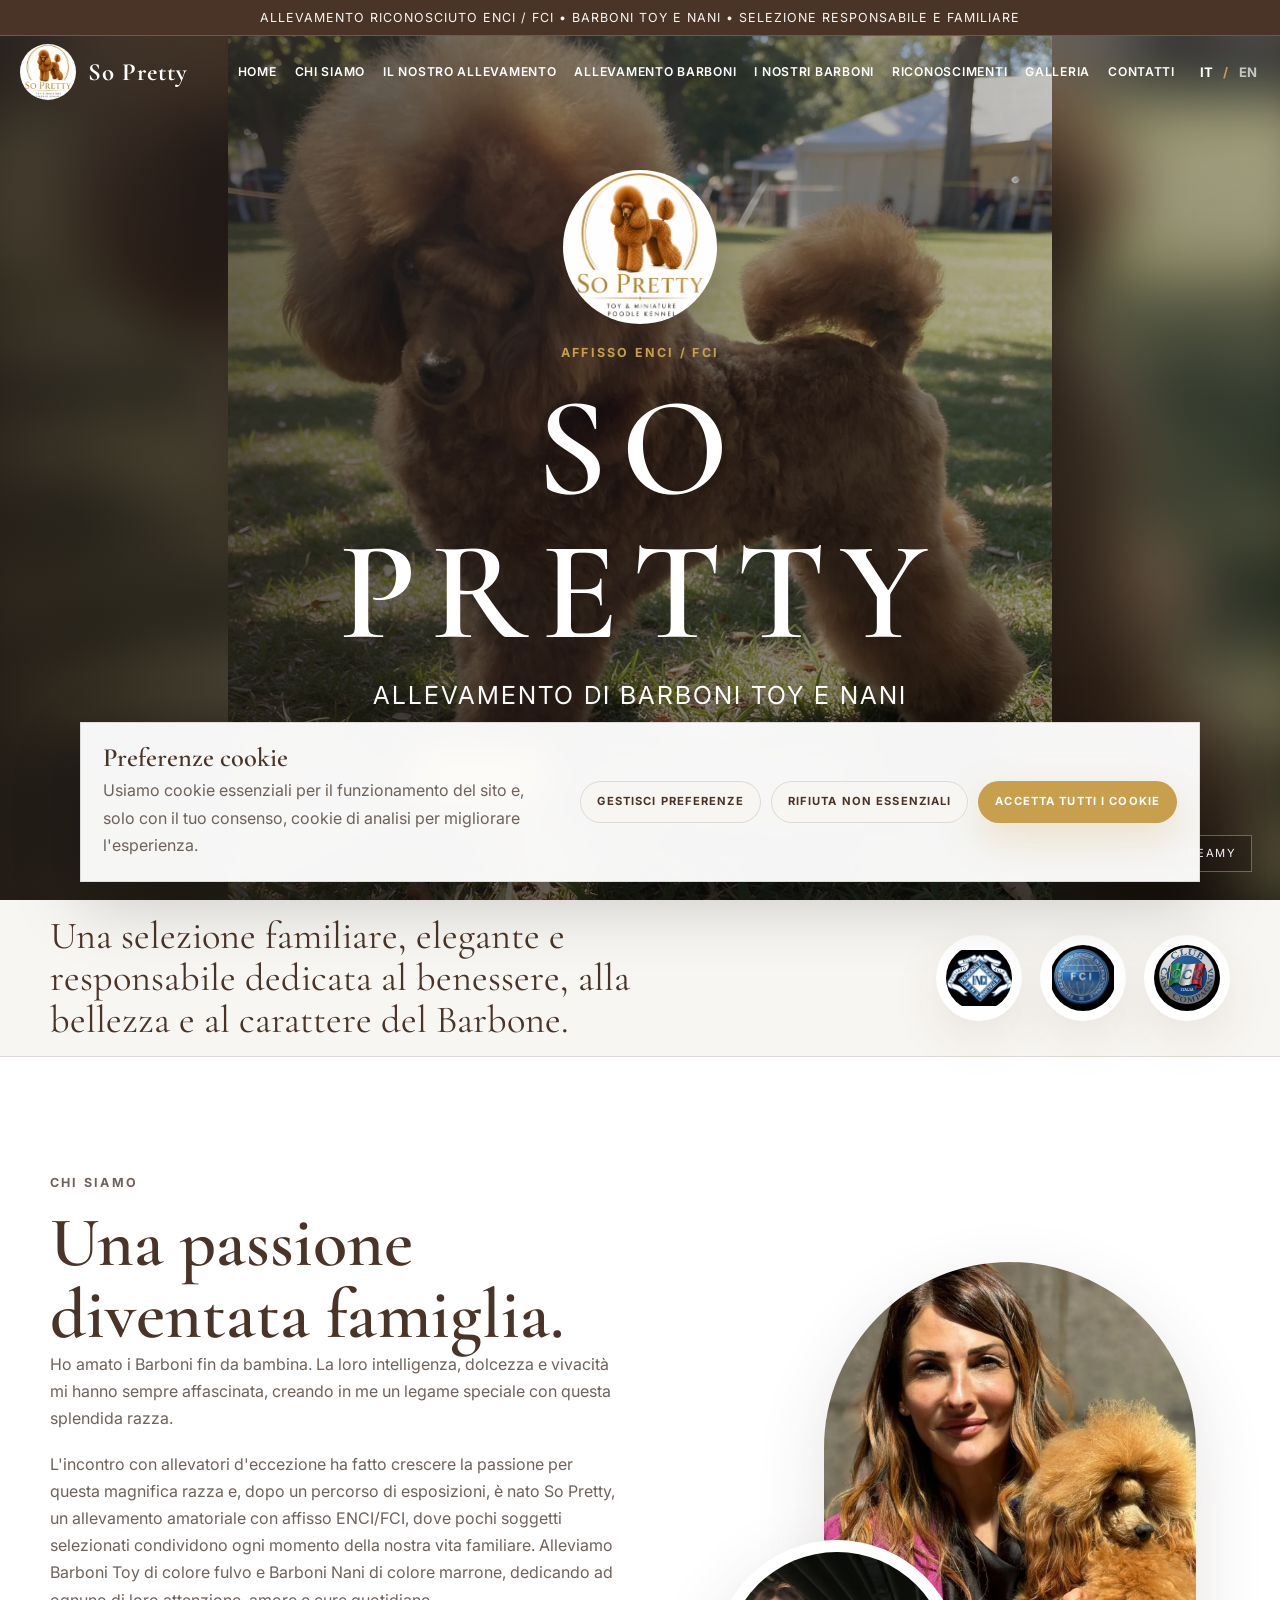
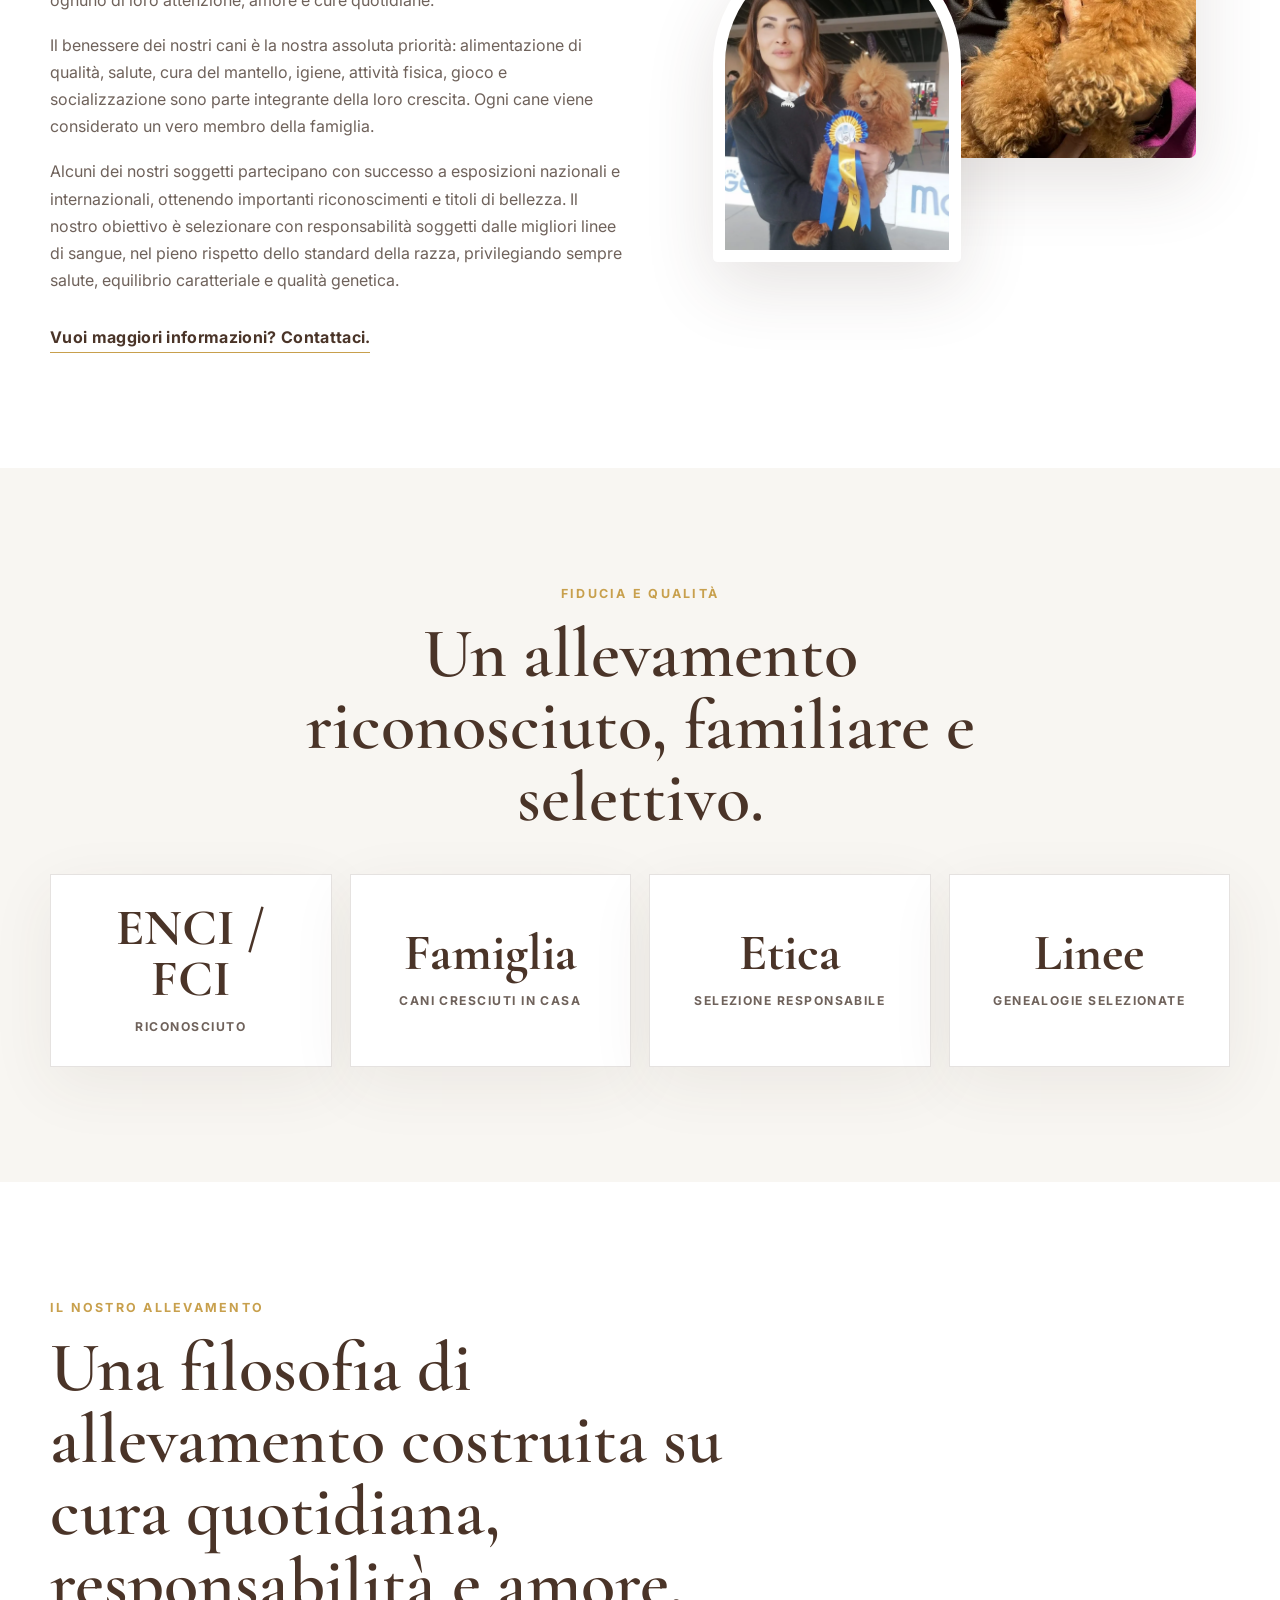
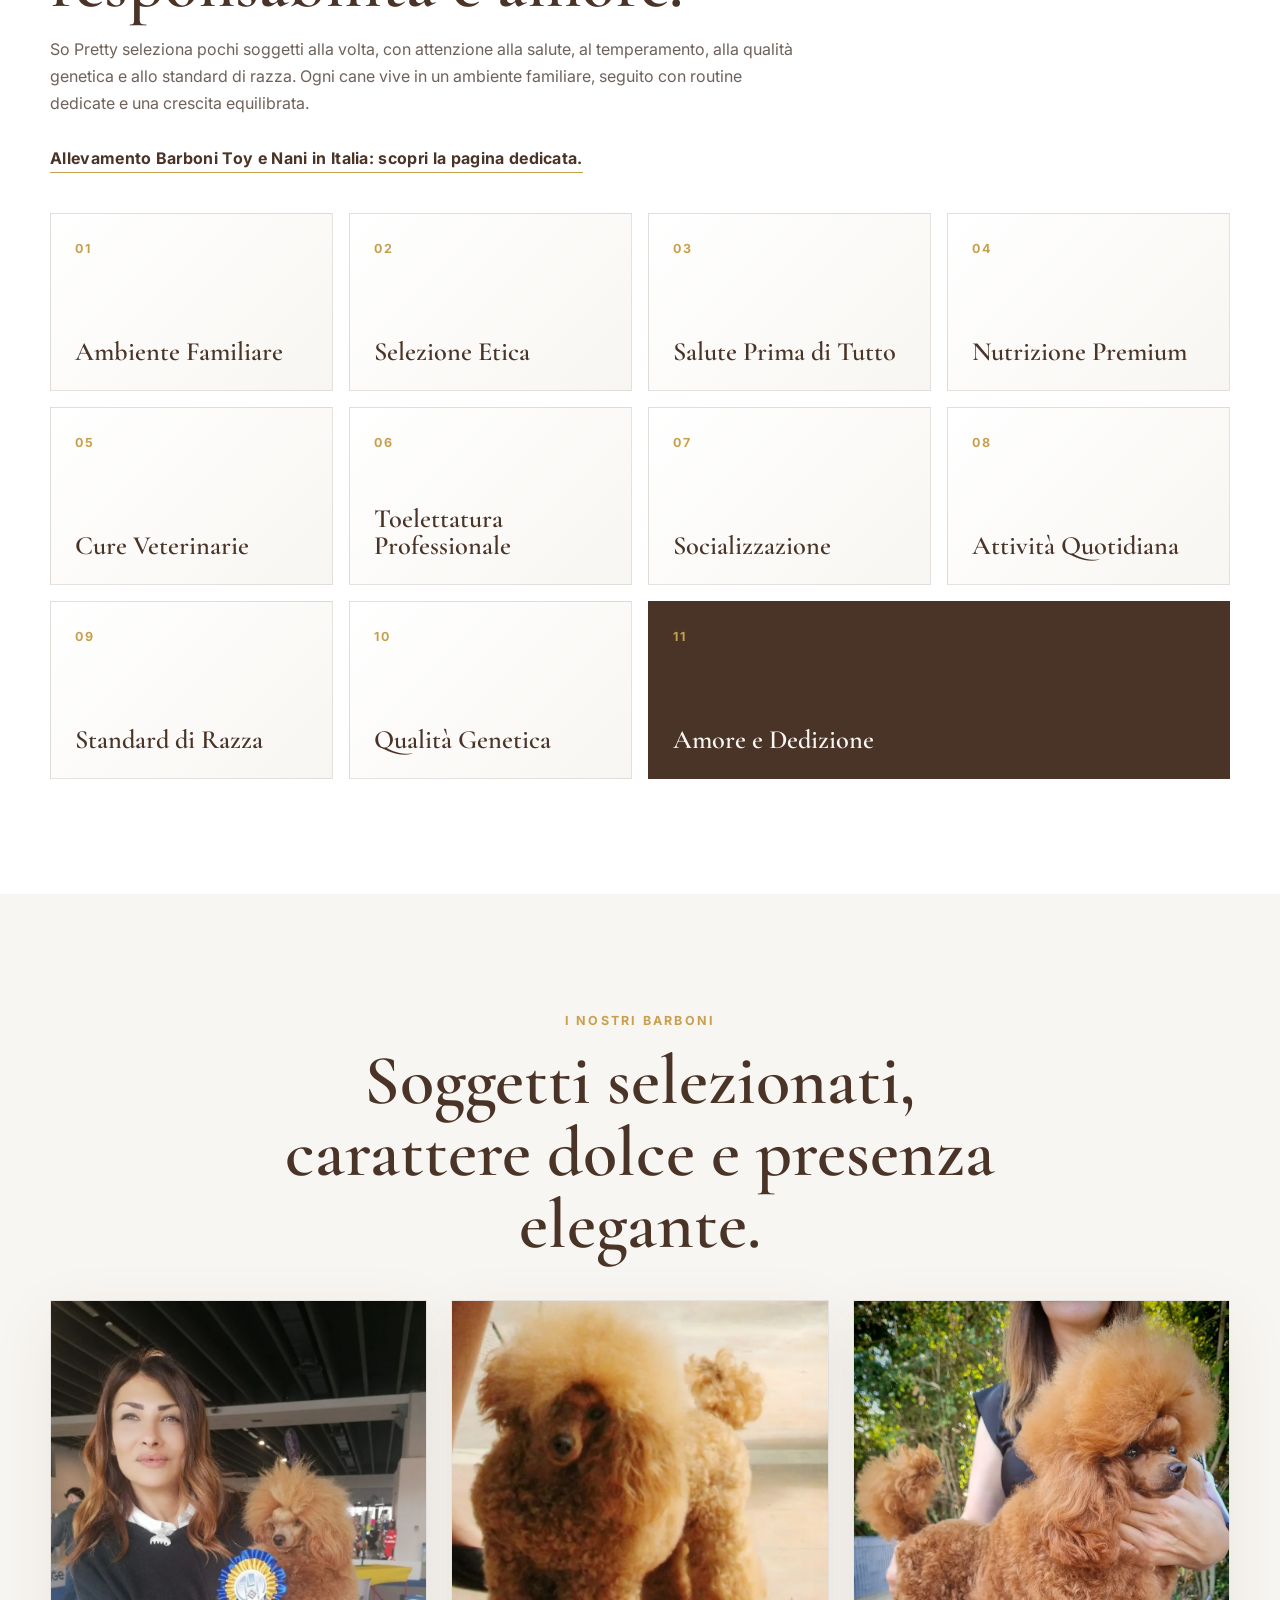
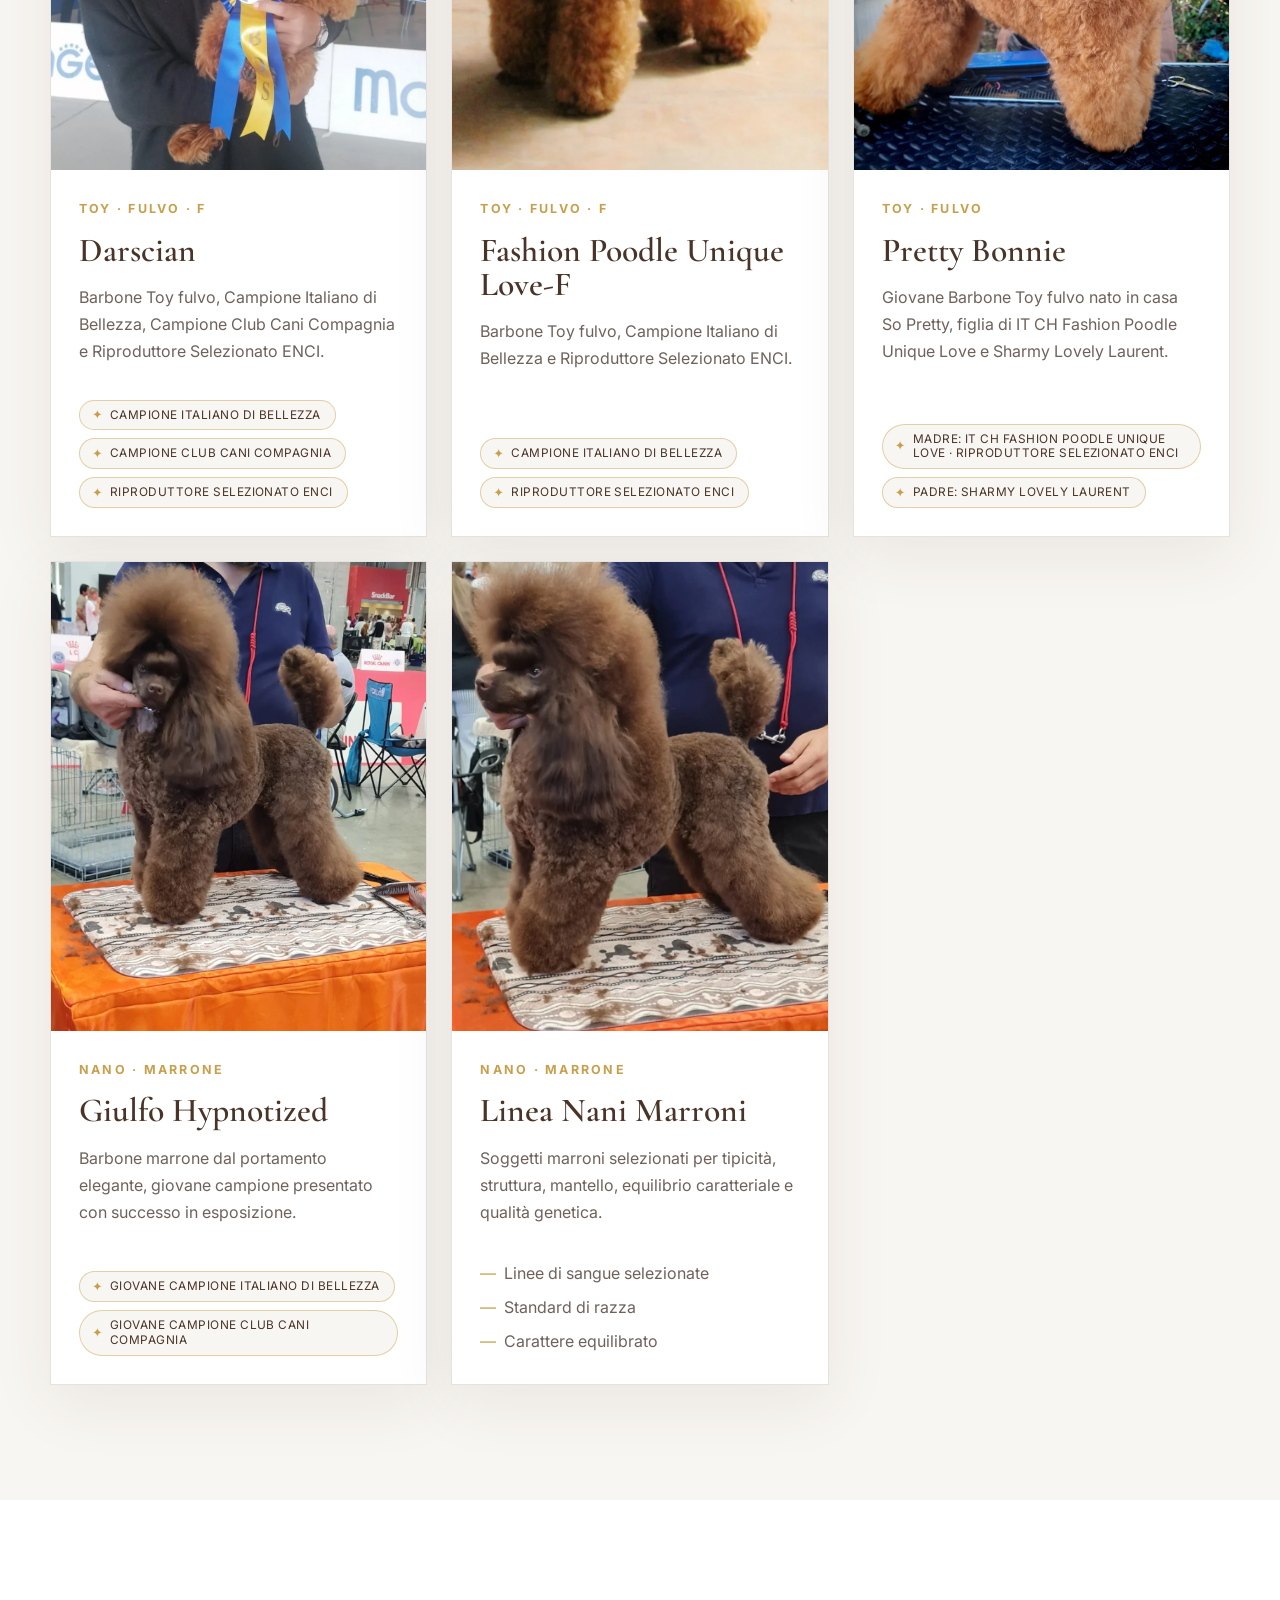
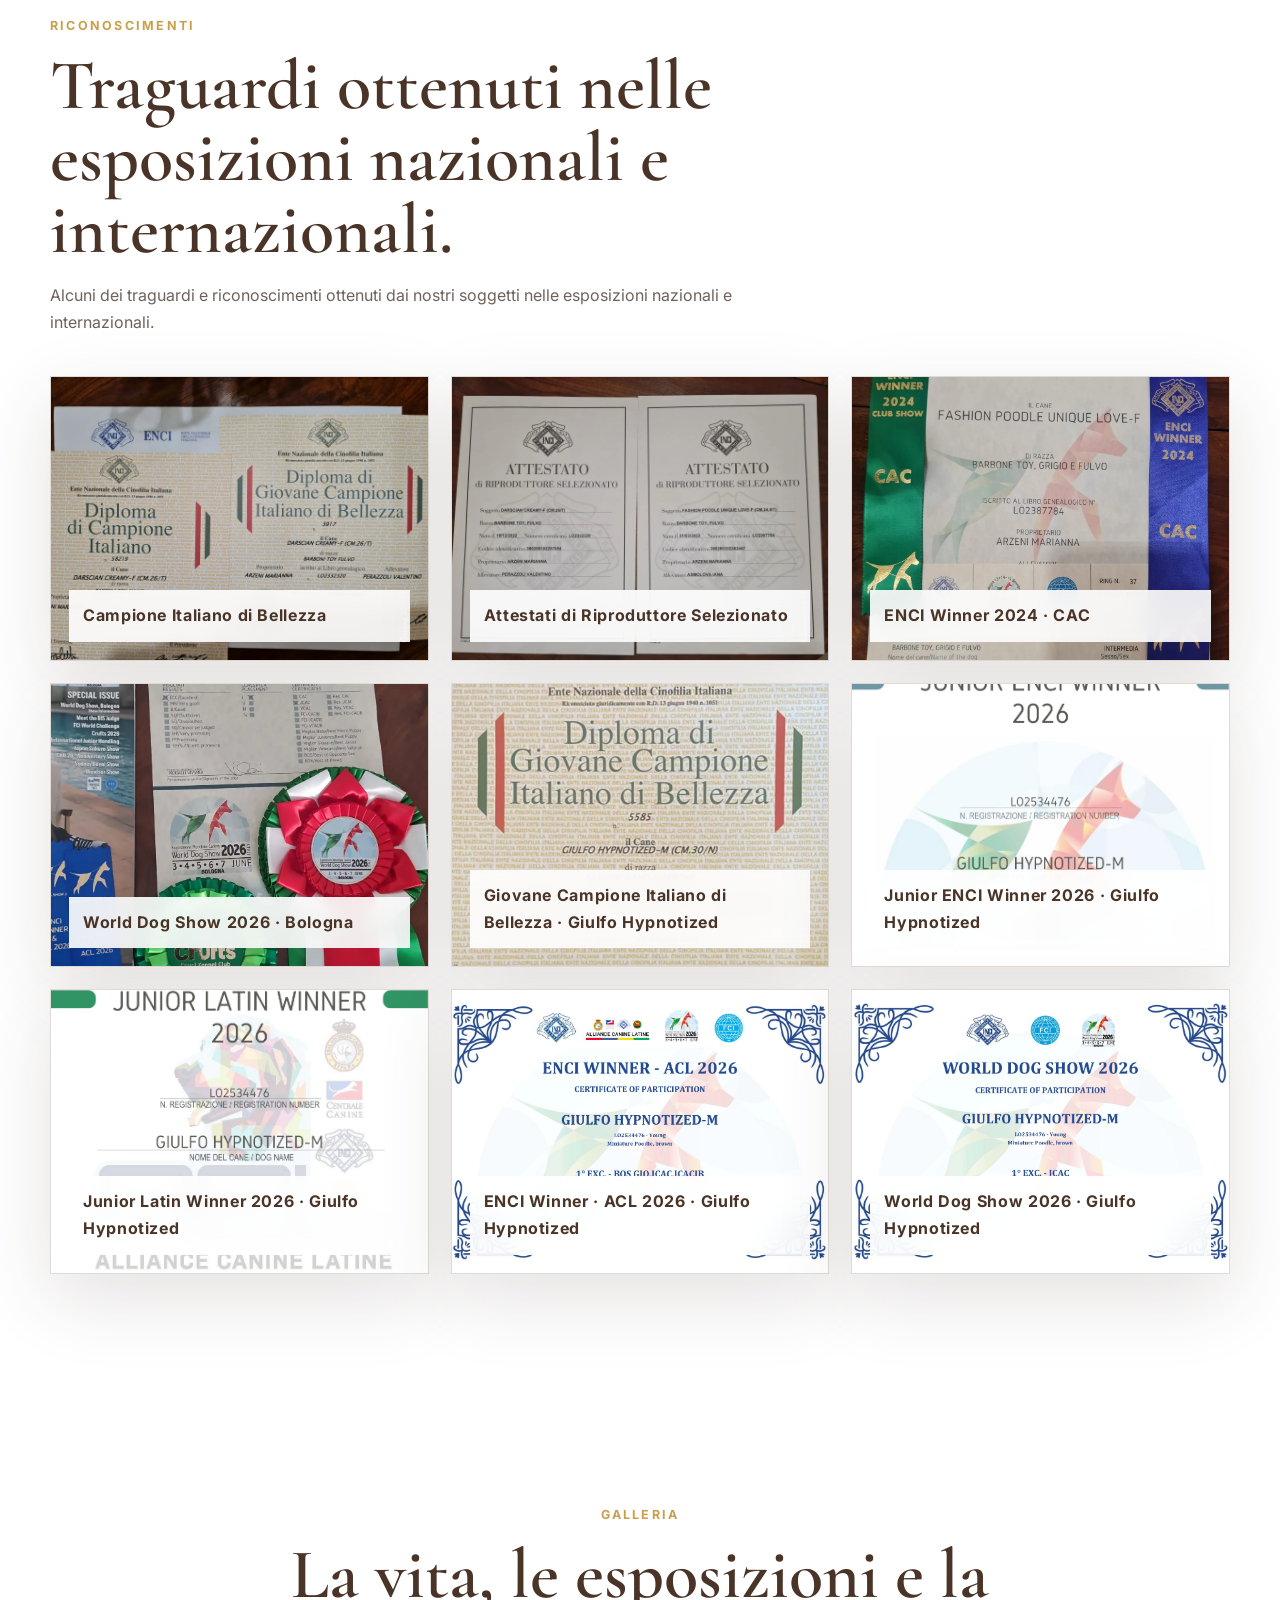
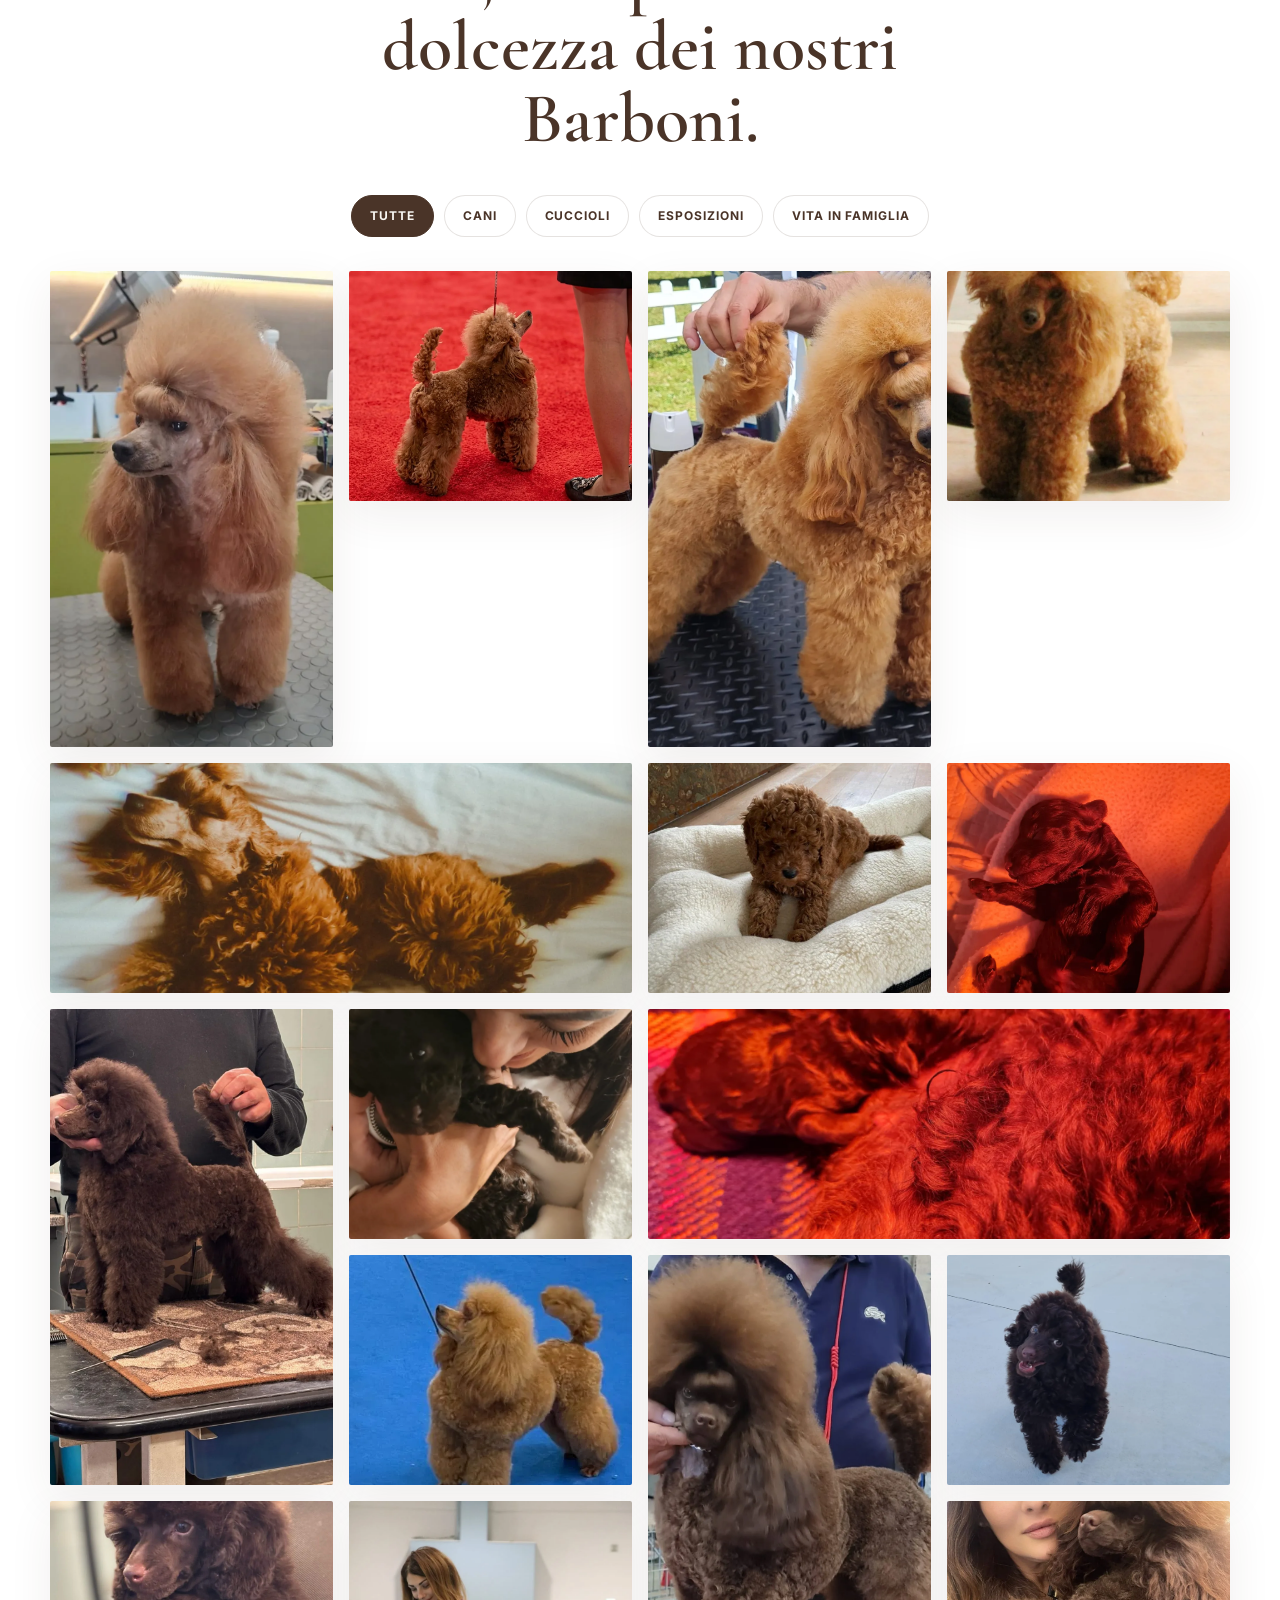
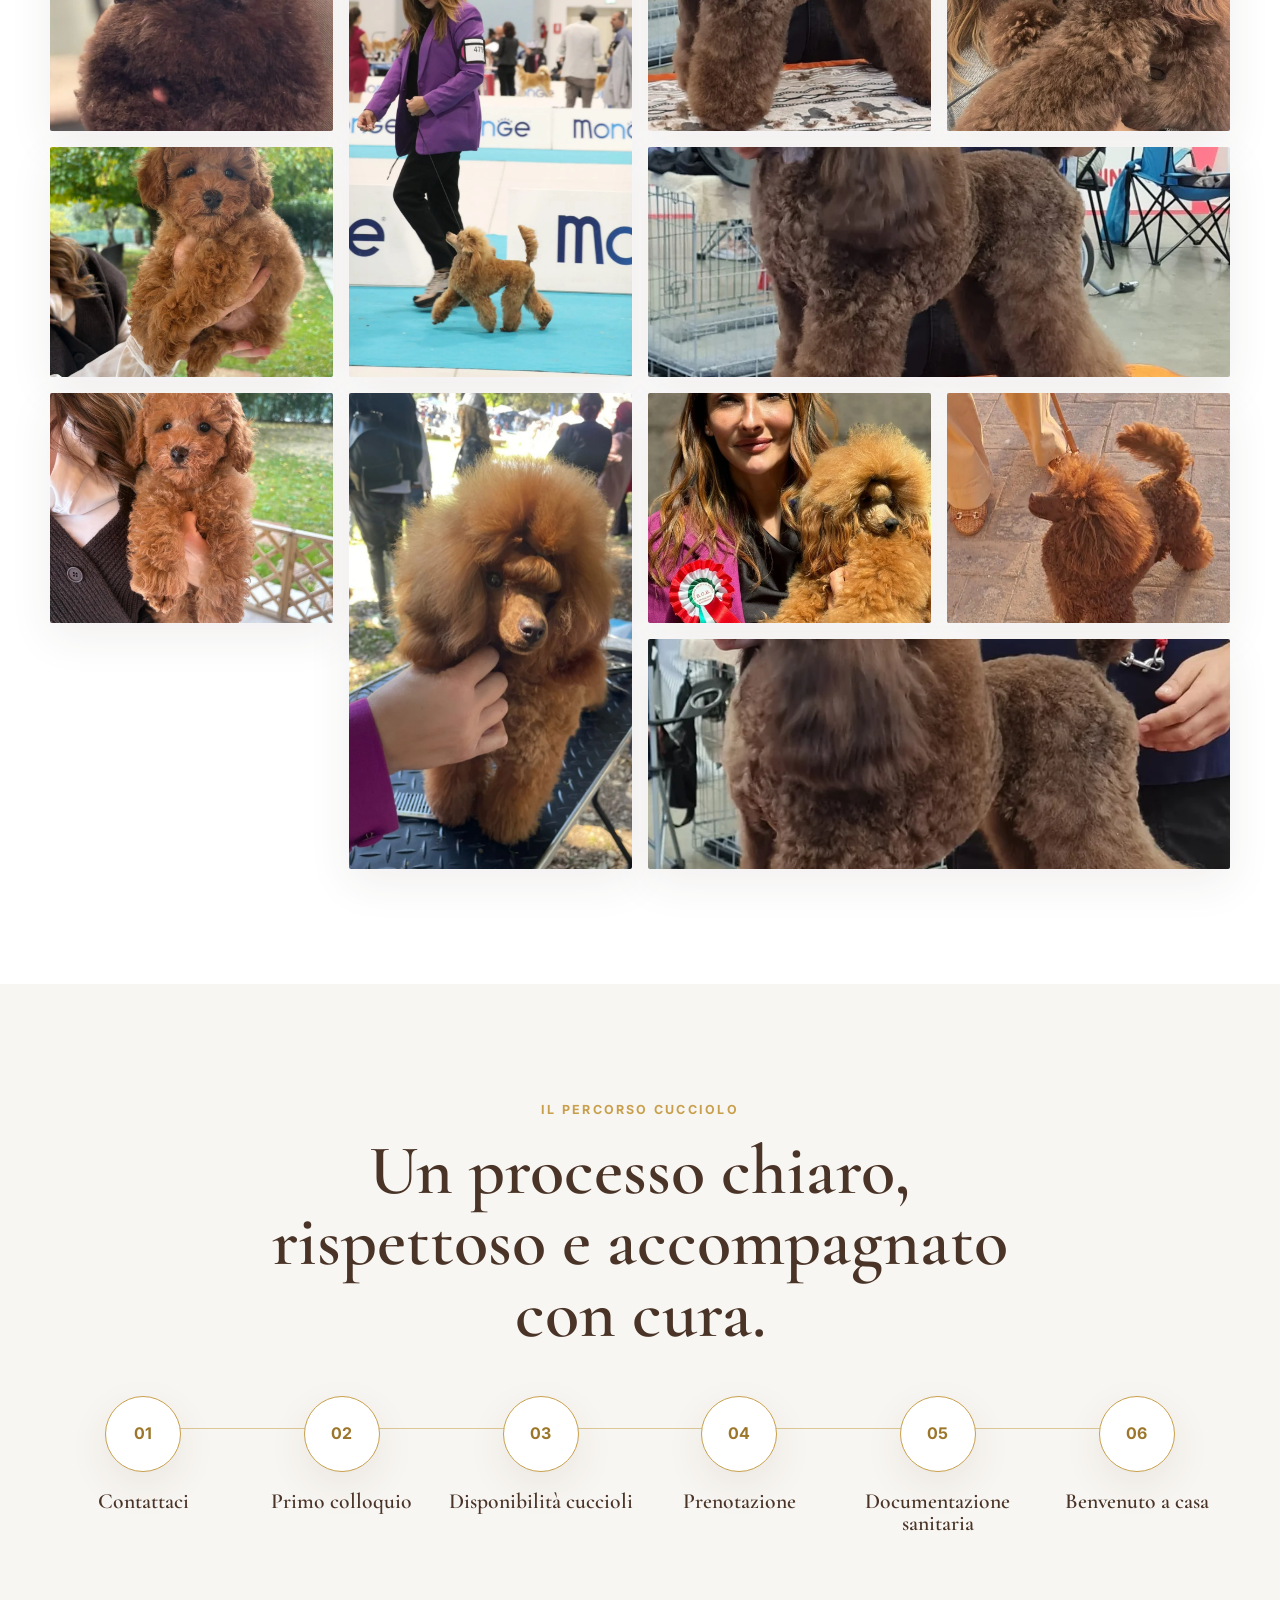
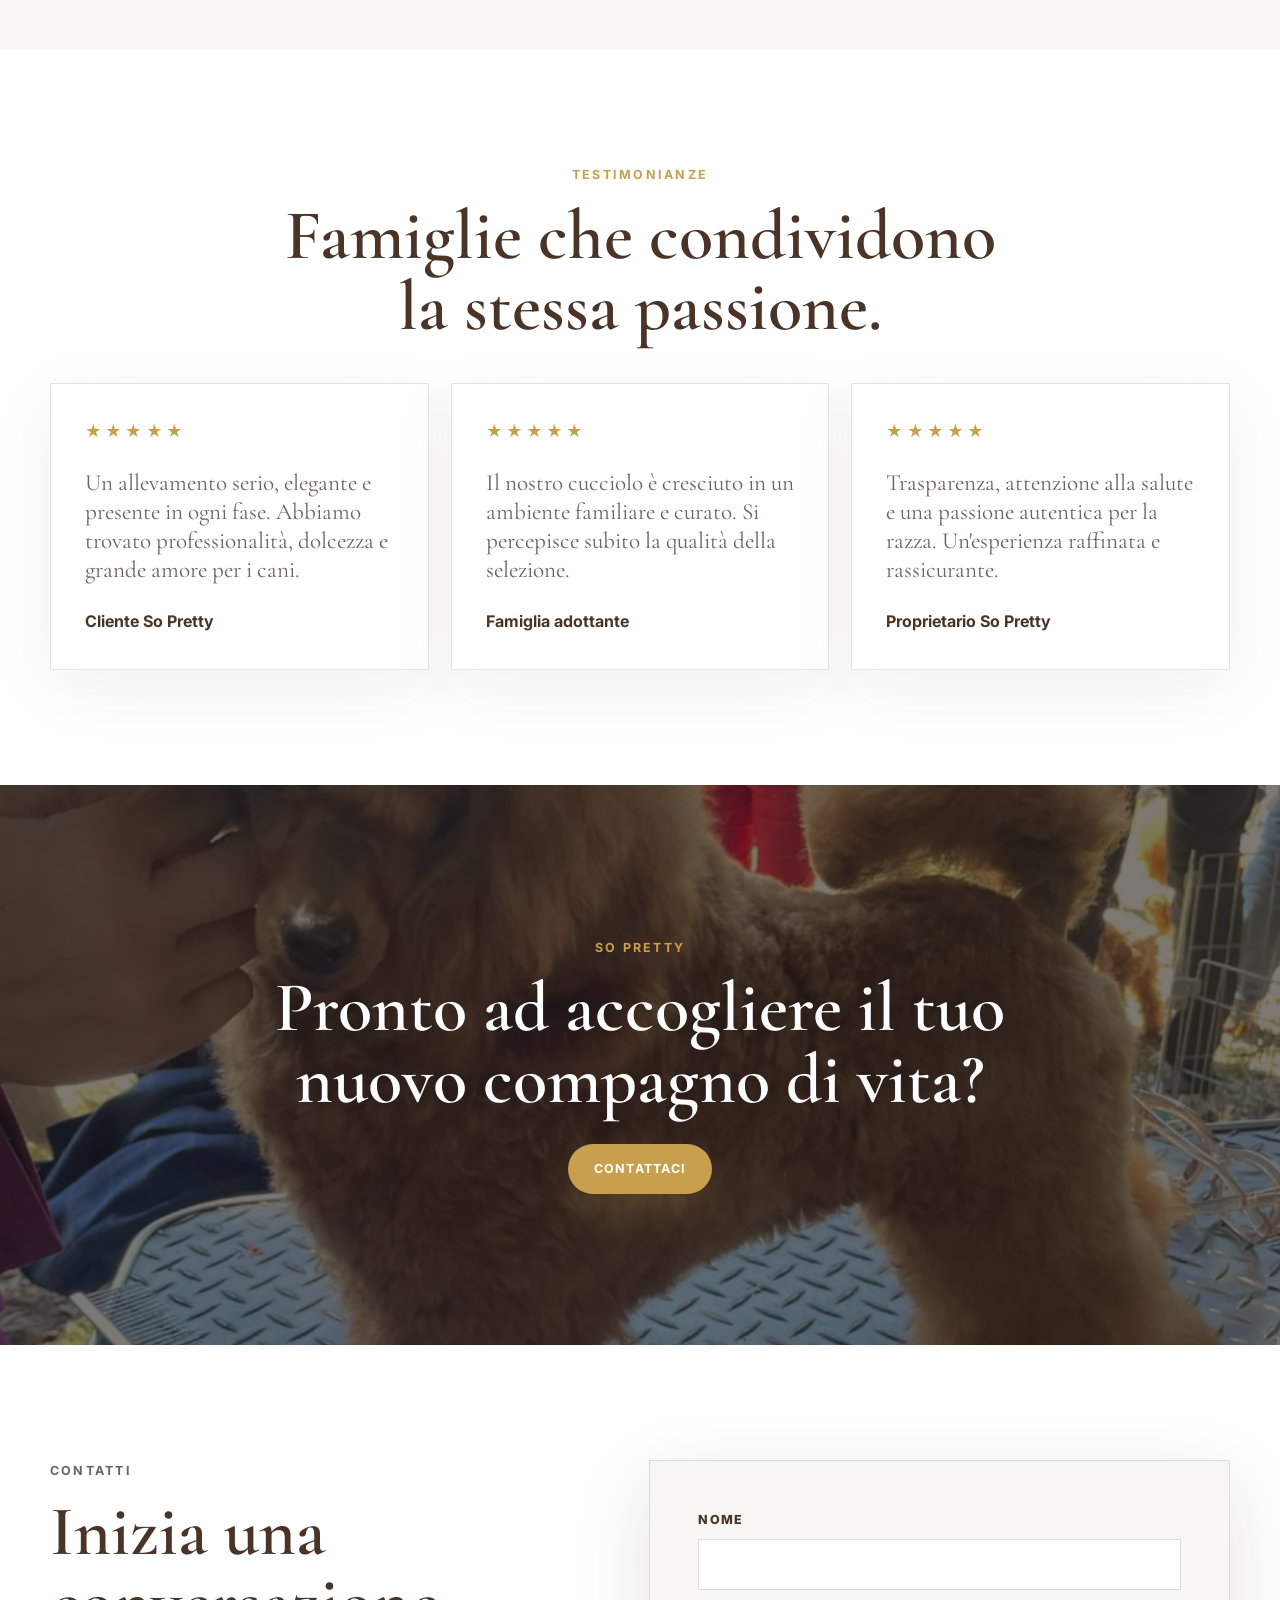
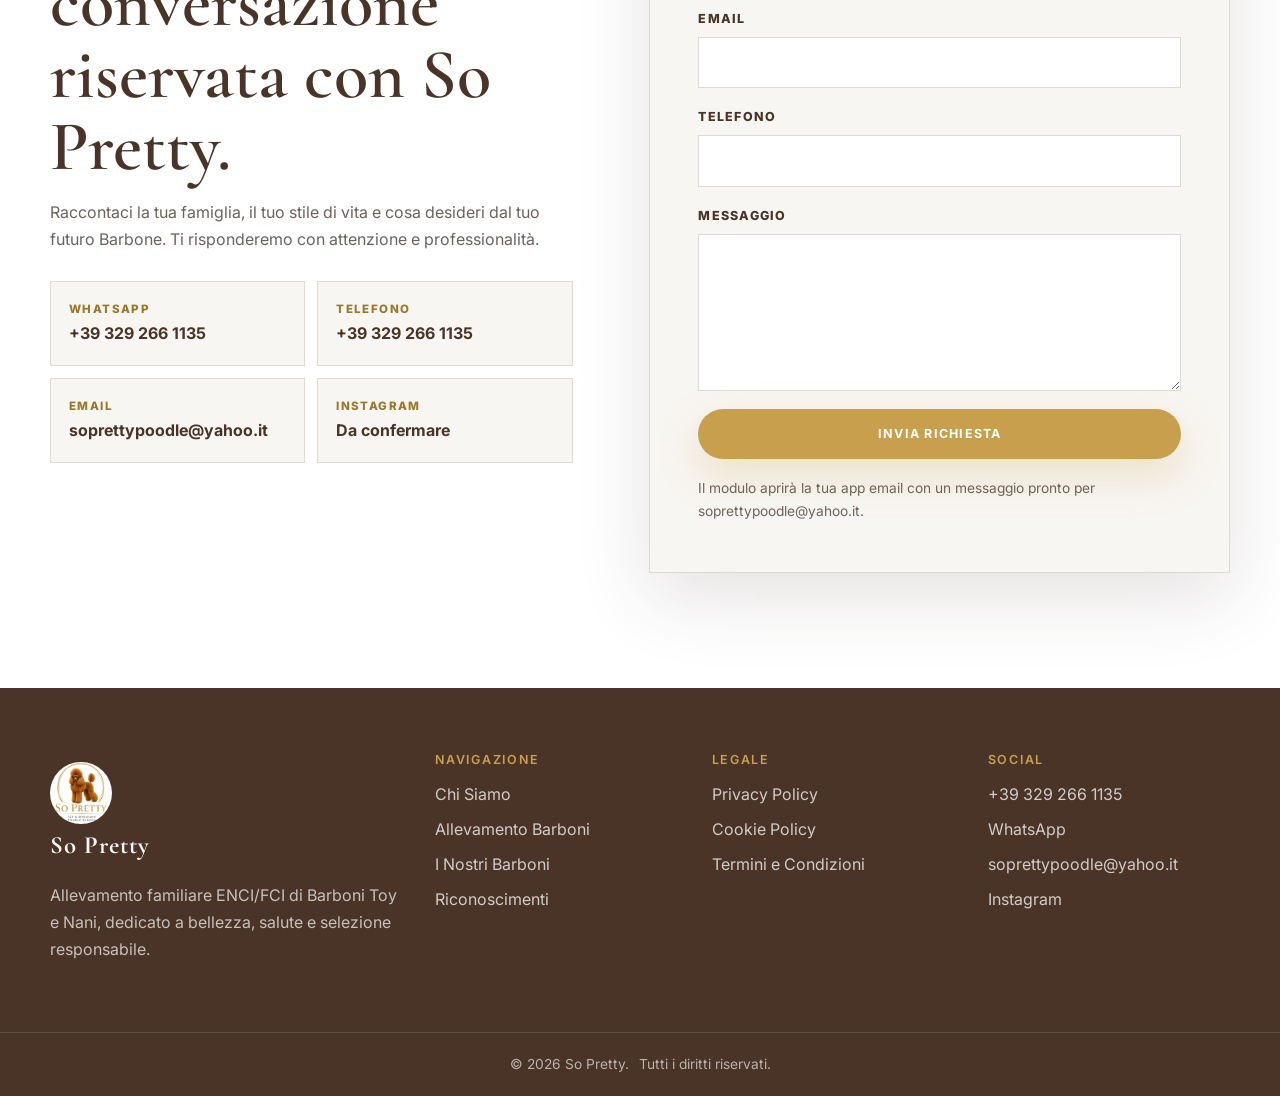
==== commit 45ec108e: "feat: Fashion Poodle Unique Love-F card, Darscian club title, drop duplicate Pretty Bonnie card Co-A" ====
--- a/index.html
+++ b/index.html
@@ -176,24 +176,23 @@
         </div>
         <div class="dog-grid">
           <article class="dog-card reveal">
-            <div class="dog-image"><img src="assets/sopretty/apricot-show-table.webp" alt="Darscian Creamy show poodle" loading="lazy" /></div>
+            <div class="dog-image"><img src="assets/sopretty/owner-award-blue.webp" alt="Darscian with award rosette" loading="lazy" /></div>
             <div class="dog-content">
               <p class="eyebrow">Toy · Fulvo · F</p>
-              <h3>Pretty Bonnie</h3>
-              <p data-i18n="poodles.dog1">Barbone Toy fulvo dalle linee di sangue selezionate, con importanti titoli di bellezza nazionali.</p>
+              <h3>Darscian</h3>
+              <p data-i18n="poodles.dog6">Barbone Toy fulvo, Campione Italiano di Bellezza, Campione Club Cani Compagnia e Riproduttore Selezionato ENCI.</p>
               <ul class="award-badges">
-                <li data-i18n="poodles.titleJuniorChampion">Giovane Campione Italiano di Bellezza</li>
+                <li data-i18n="poodles.titleChampion">Campione Italiano di Bellezza</li>
                 <li data-i18n="poodles.titleClubChampion">Campione Club Cani Compagnia</li>
-                <li data-i18n="poodles.titleChampion">Campione Italiano di Bellezza</li>
                 <li data-i18n="poodles.titleSelectedBreeder">Riproduttore Selezionato ENCI</li>
               </ul>
             </div>
           </article>
           <article class="dog-card reveal">
-            <div class="dog-image"><img src="assets/sopretty/owner-award-blue.webp" alt="Fashion Poodle Unique Love award" loading="lazy" /></div>
+            <div class="dog-image"><img src="assets/sopretty/fashion-poodle-unique-love.webp" alt="Fashion Poodle Unique Love-F red toy poodle" loading="lazy" /></div>
             <div class="dog-content">
               <p class="eyebrow">Toy · Fulvo · F</p>
-              <h3>Darscian</h3>
+              <h3>Fashion Poodle Unique Love-F</h3>
               <p data-i18n="poodles.dog2">Barbone Toy fulvo, Campione Italiano di Bellezza e Riproduttore Selezionato ENCI.</p>
               <ul class="award-badges">
                 <li data-i18n="poodles.titleChampion">Campione Italiano di Bellezza</li>
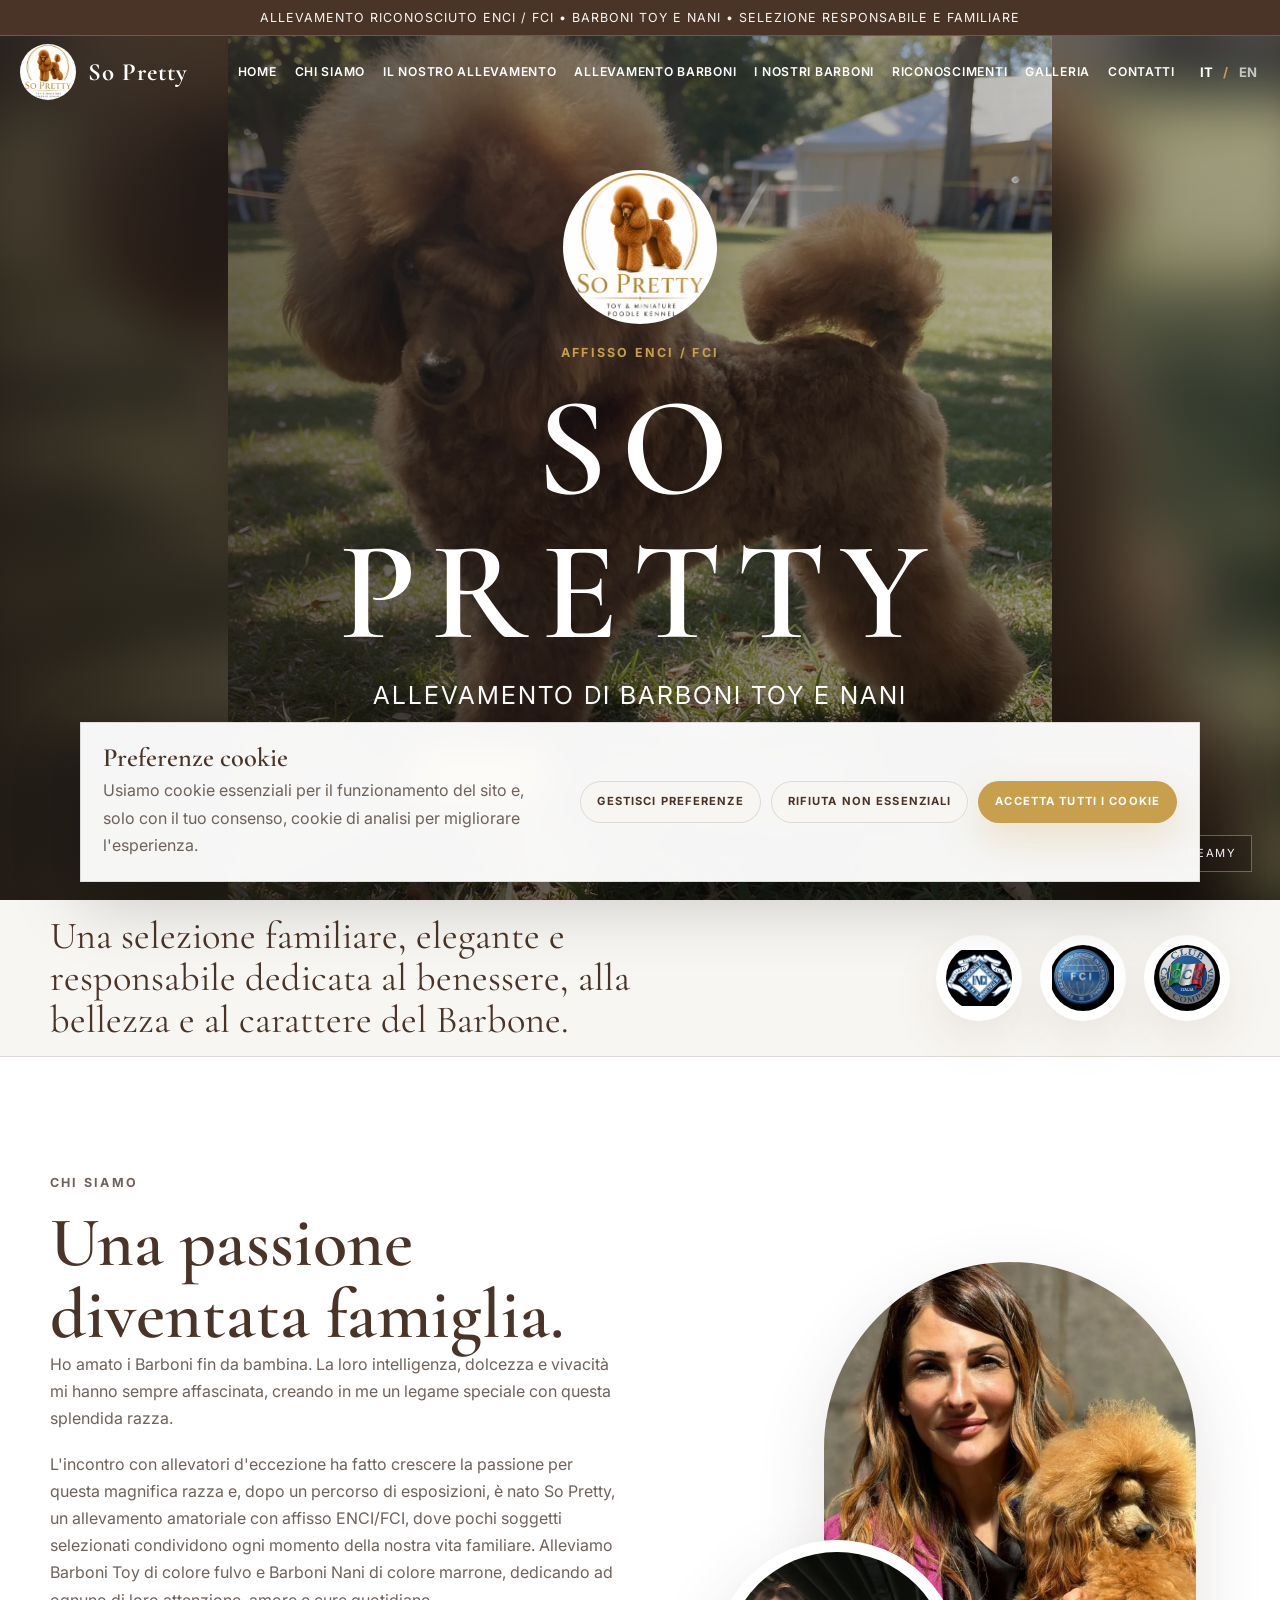
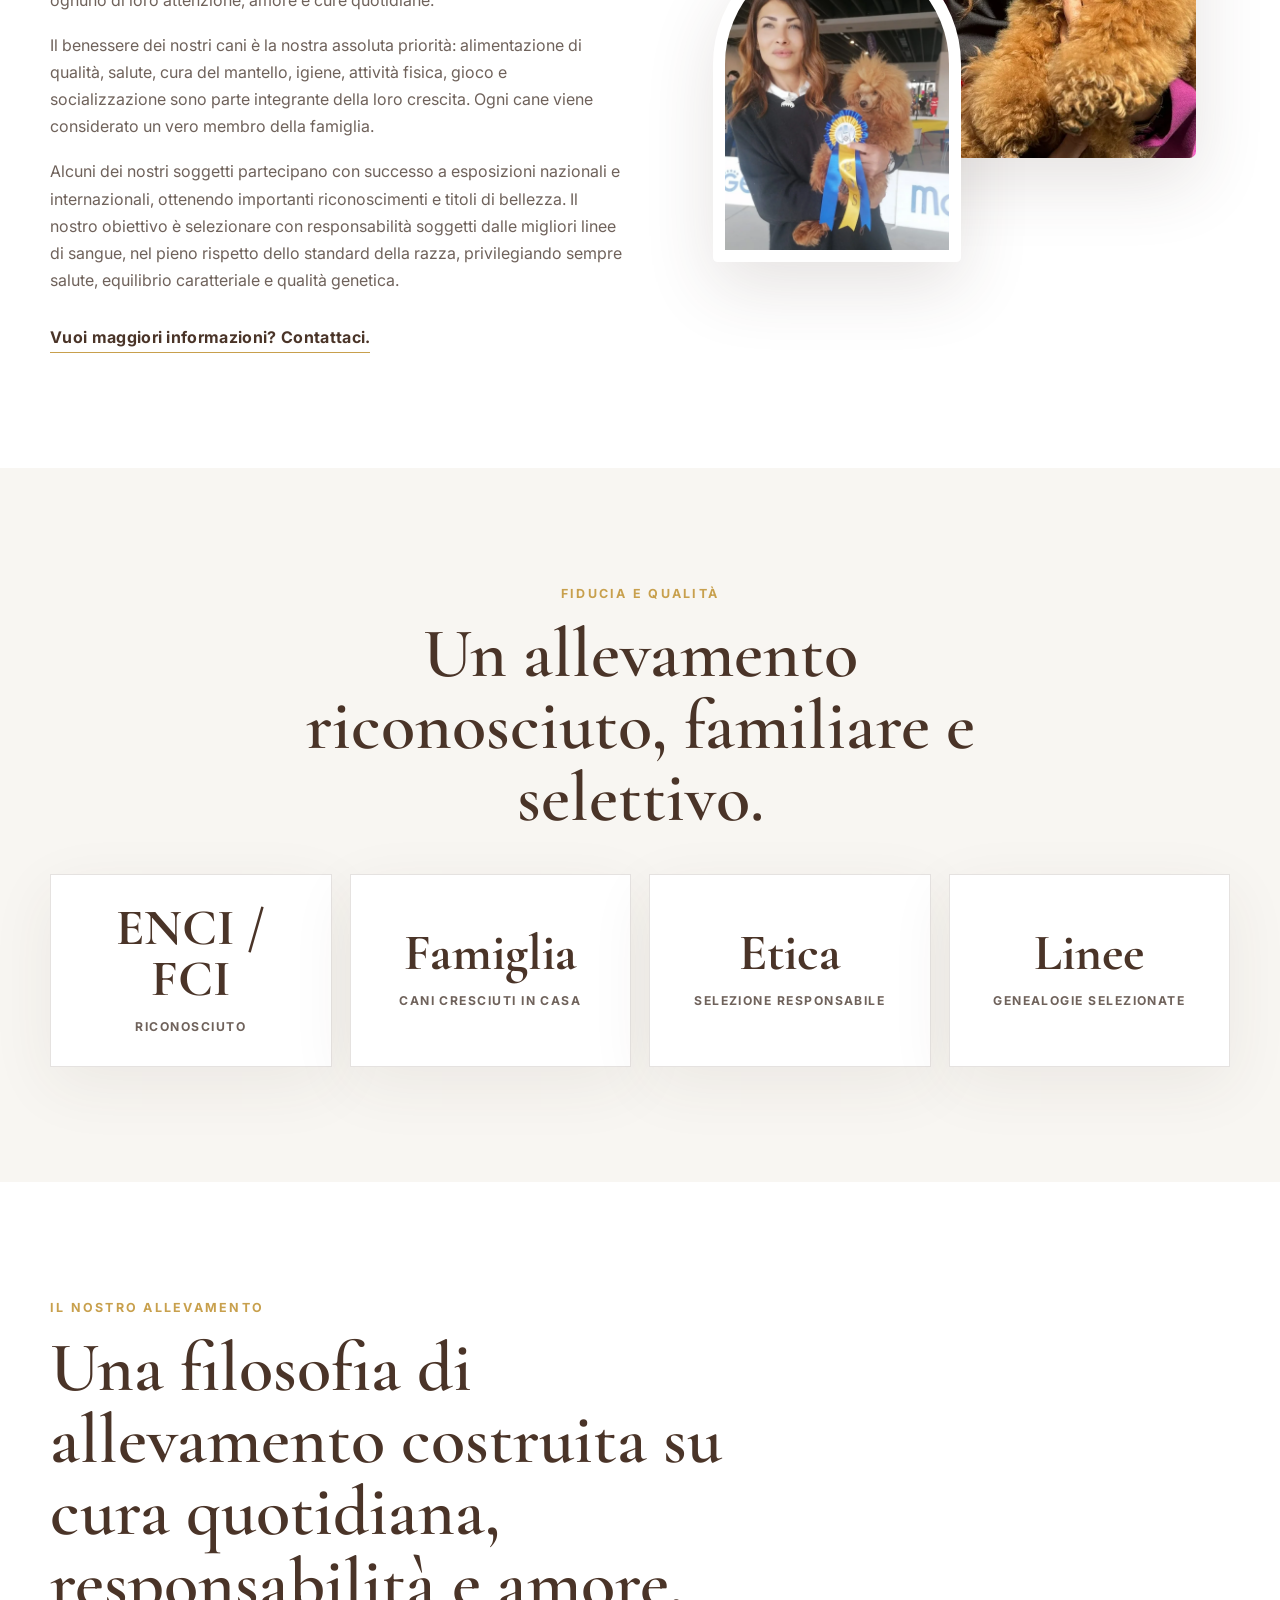
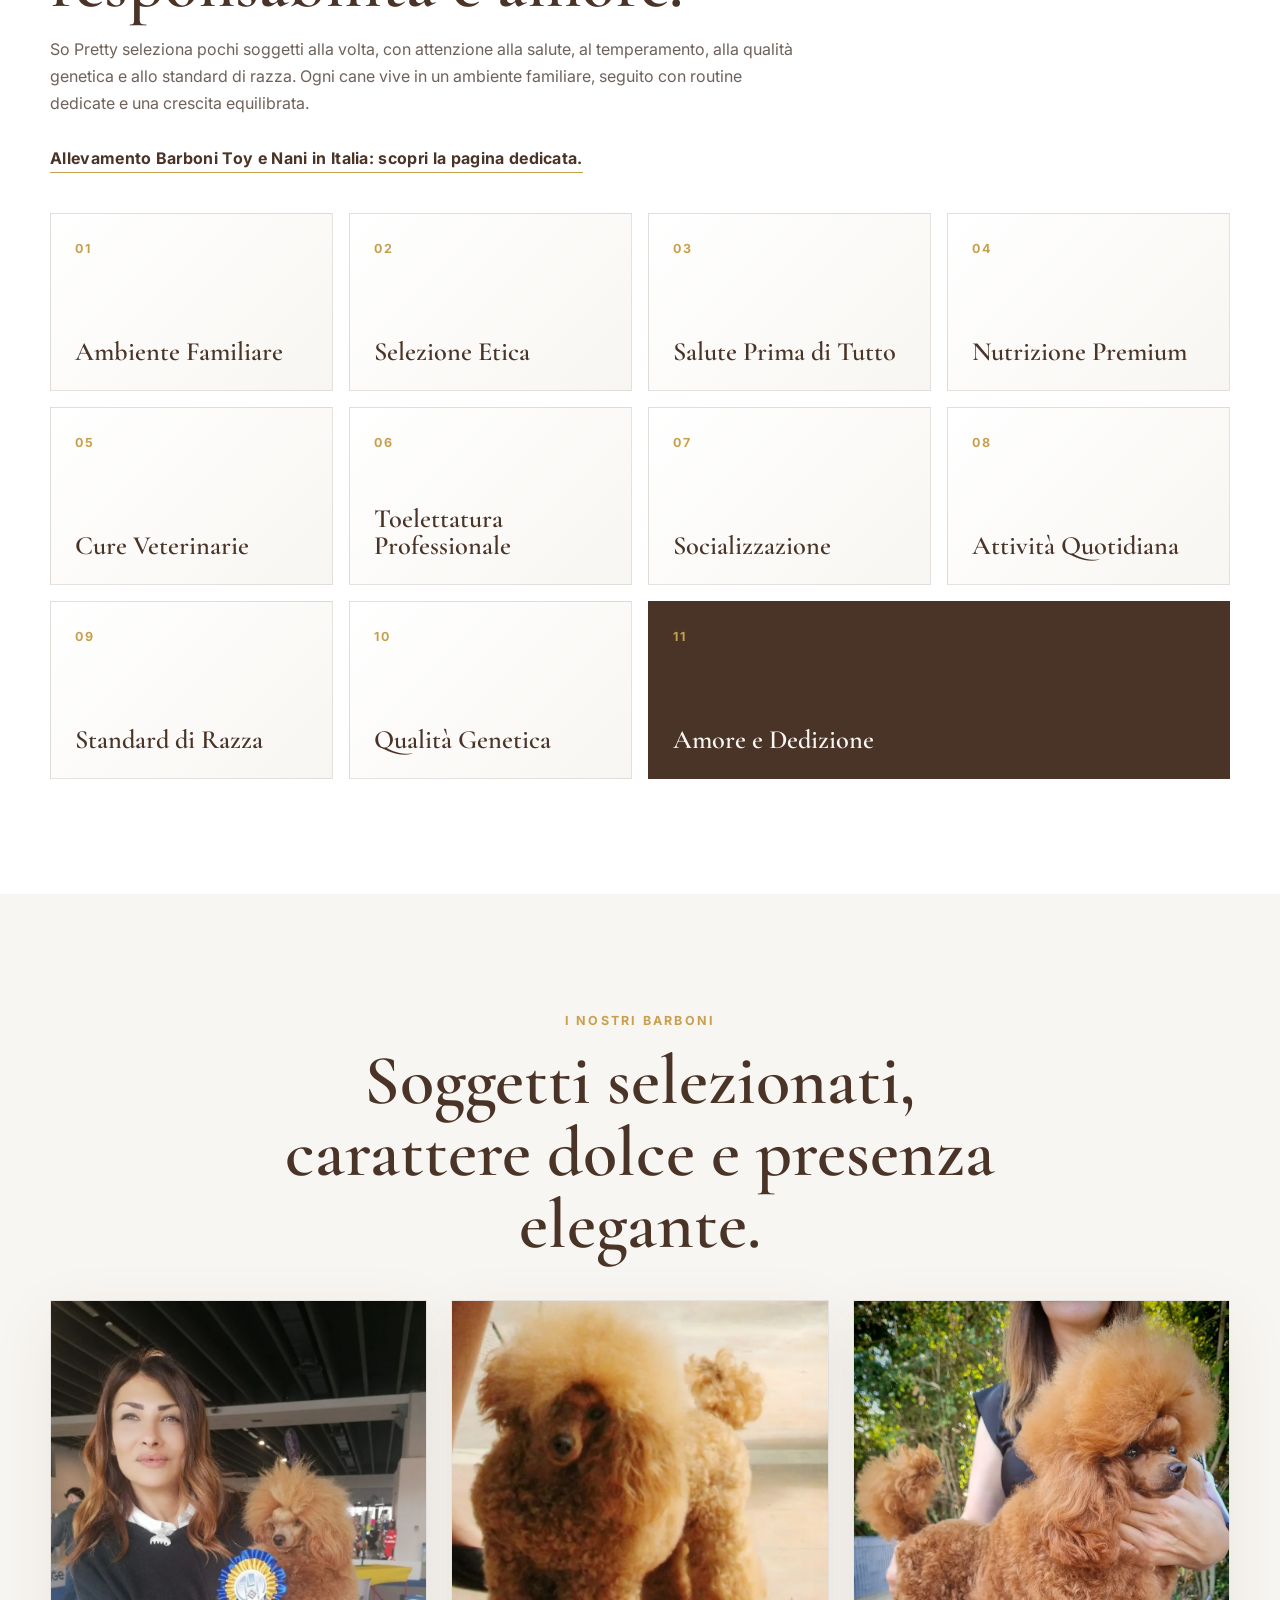
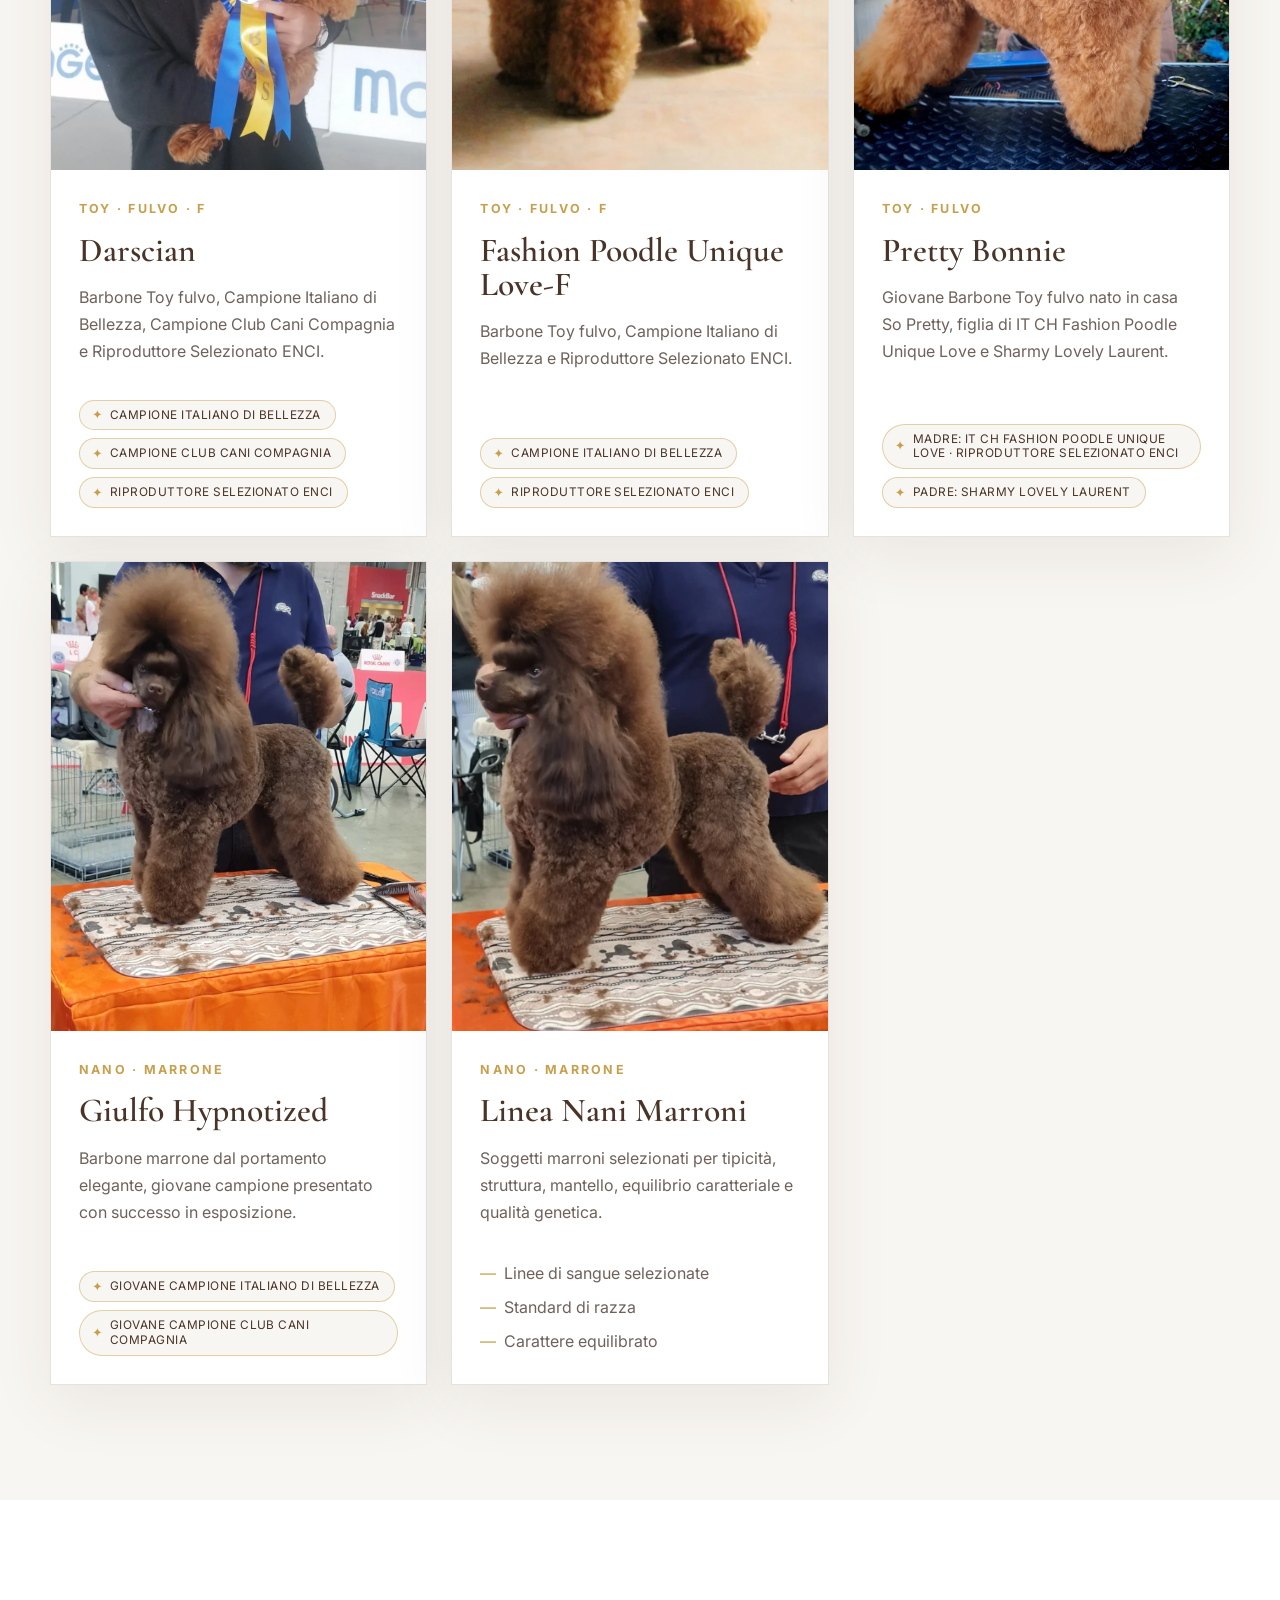
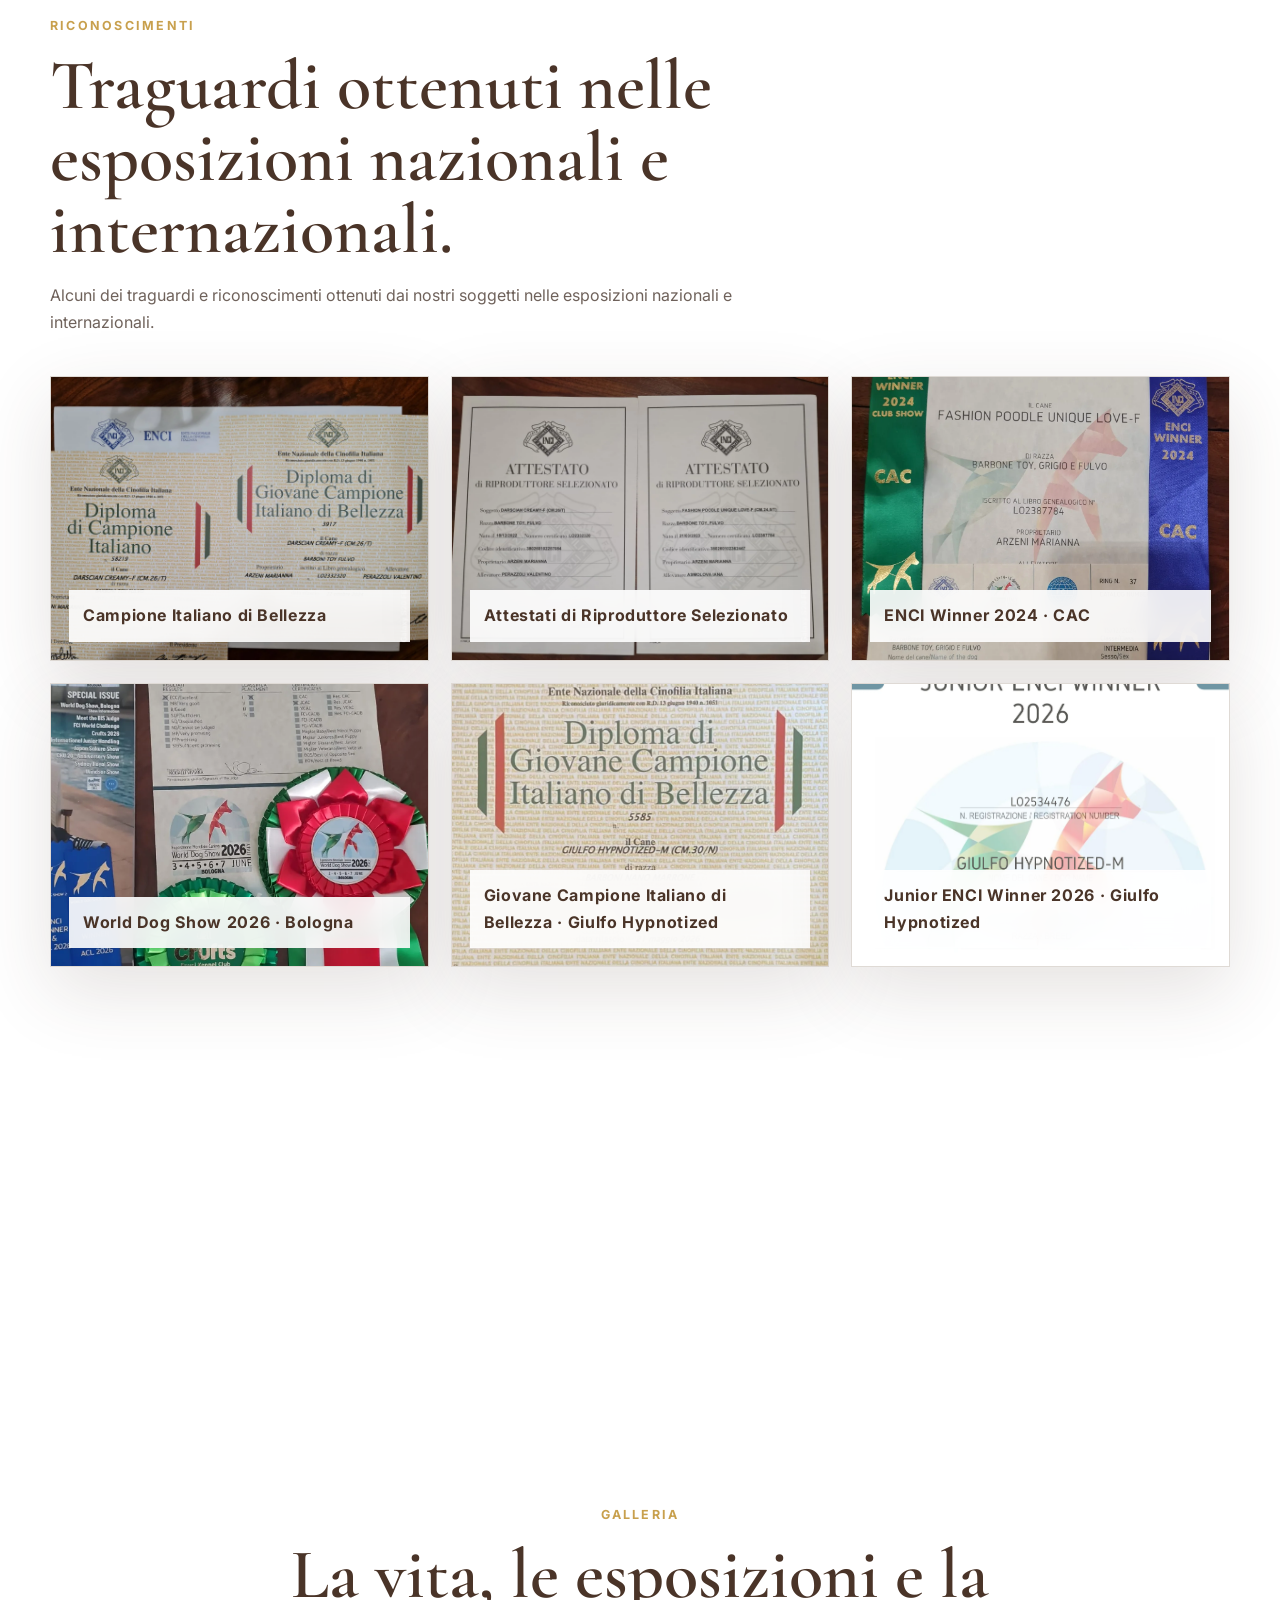
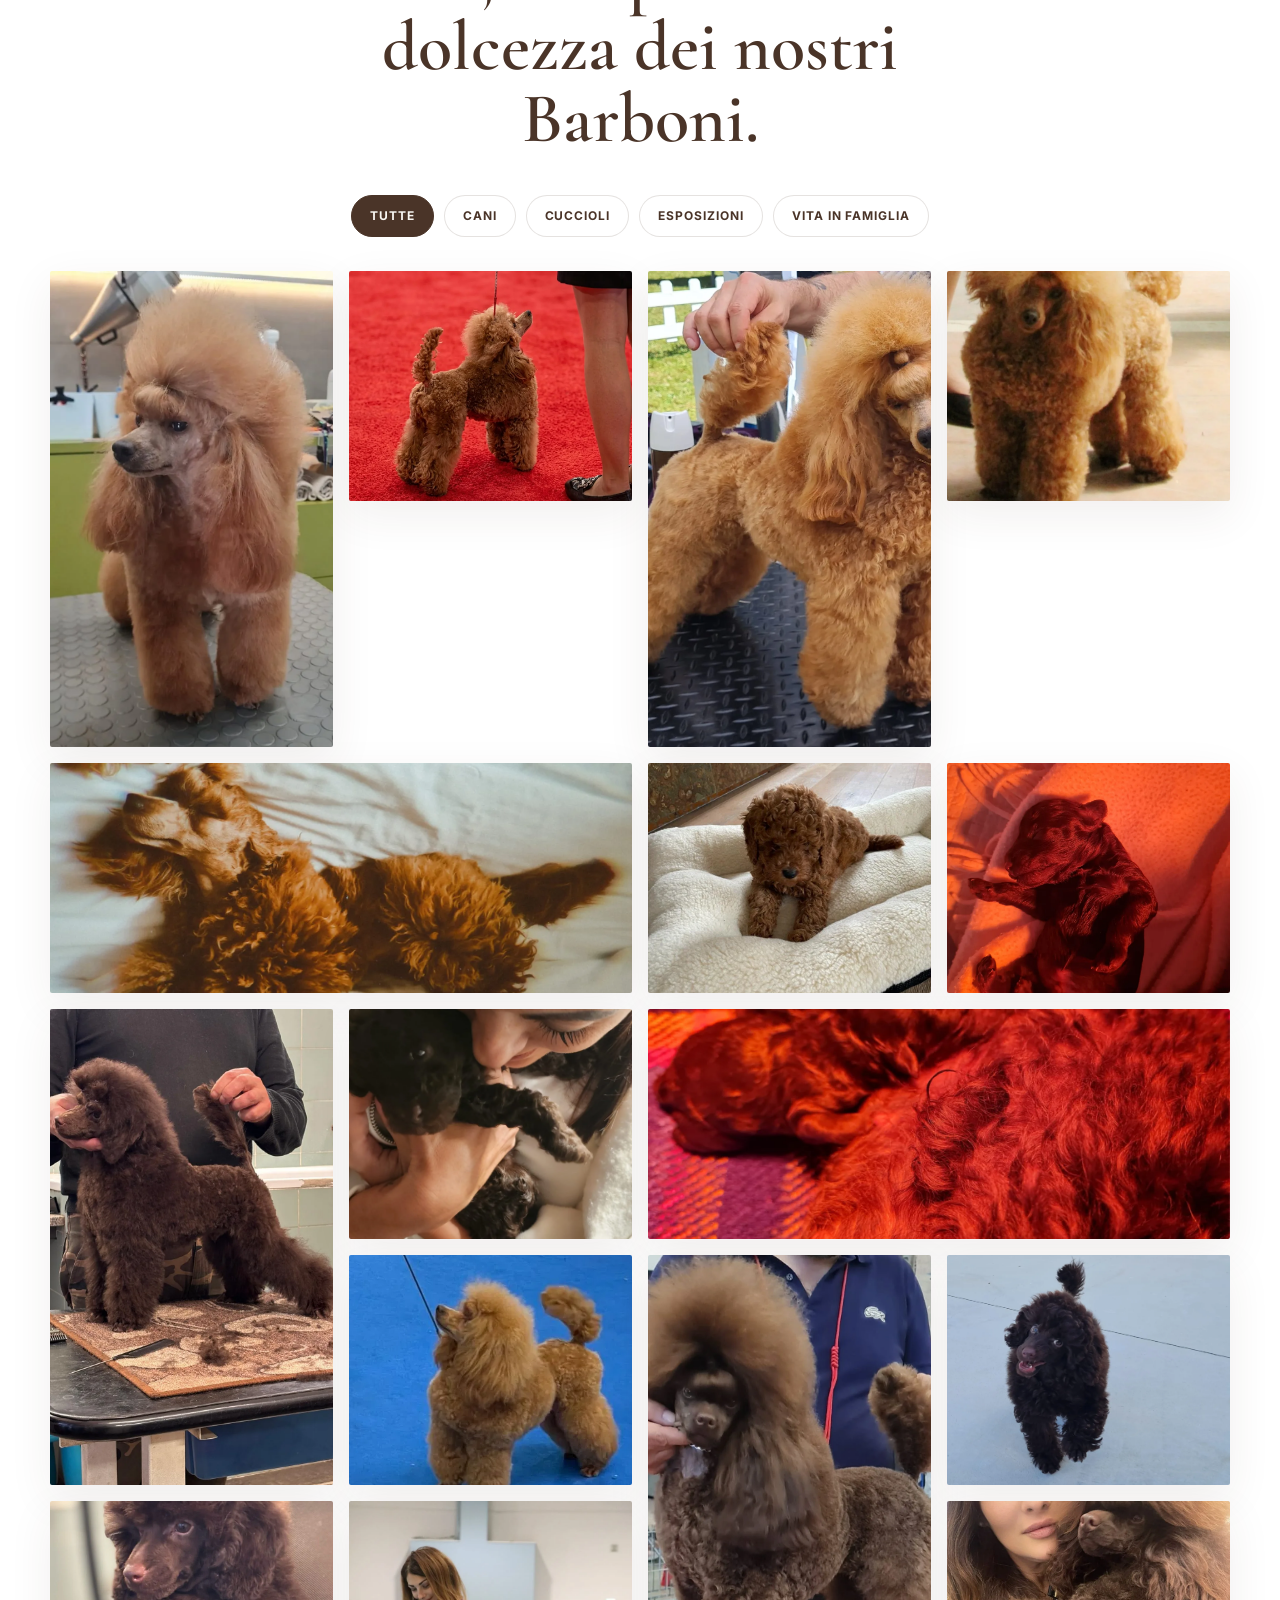
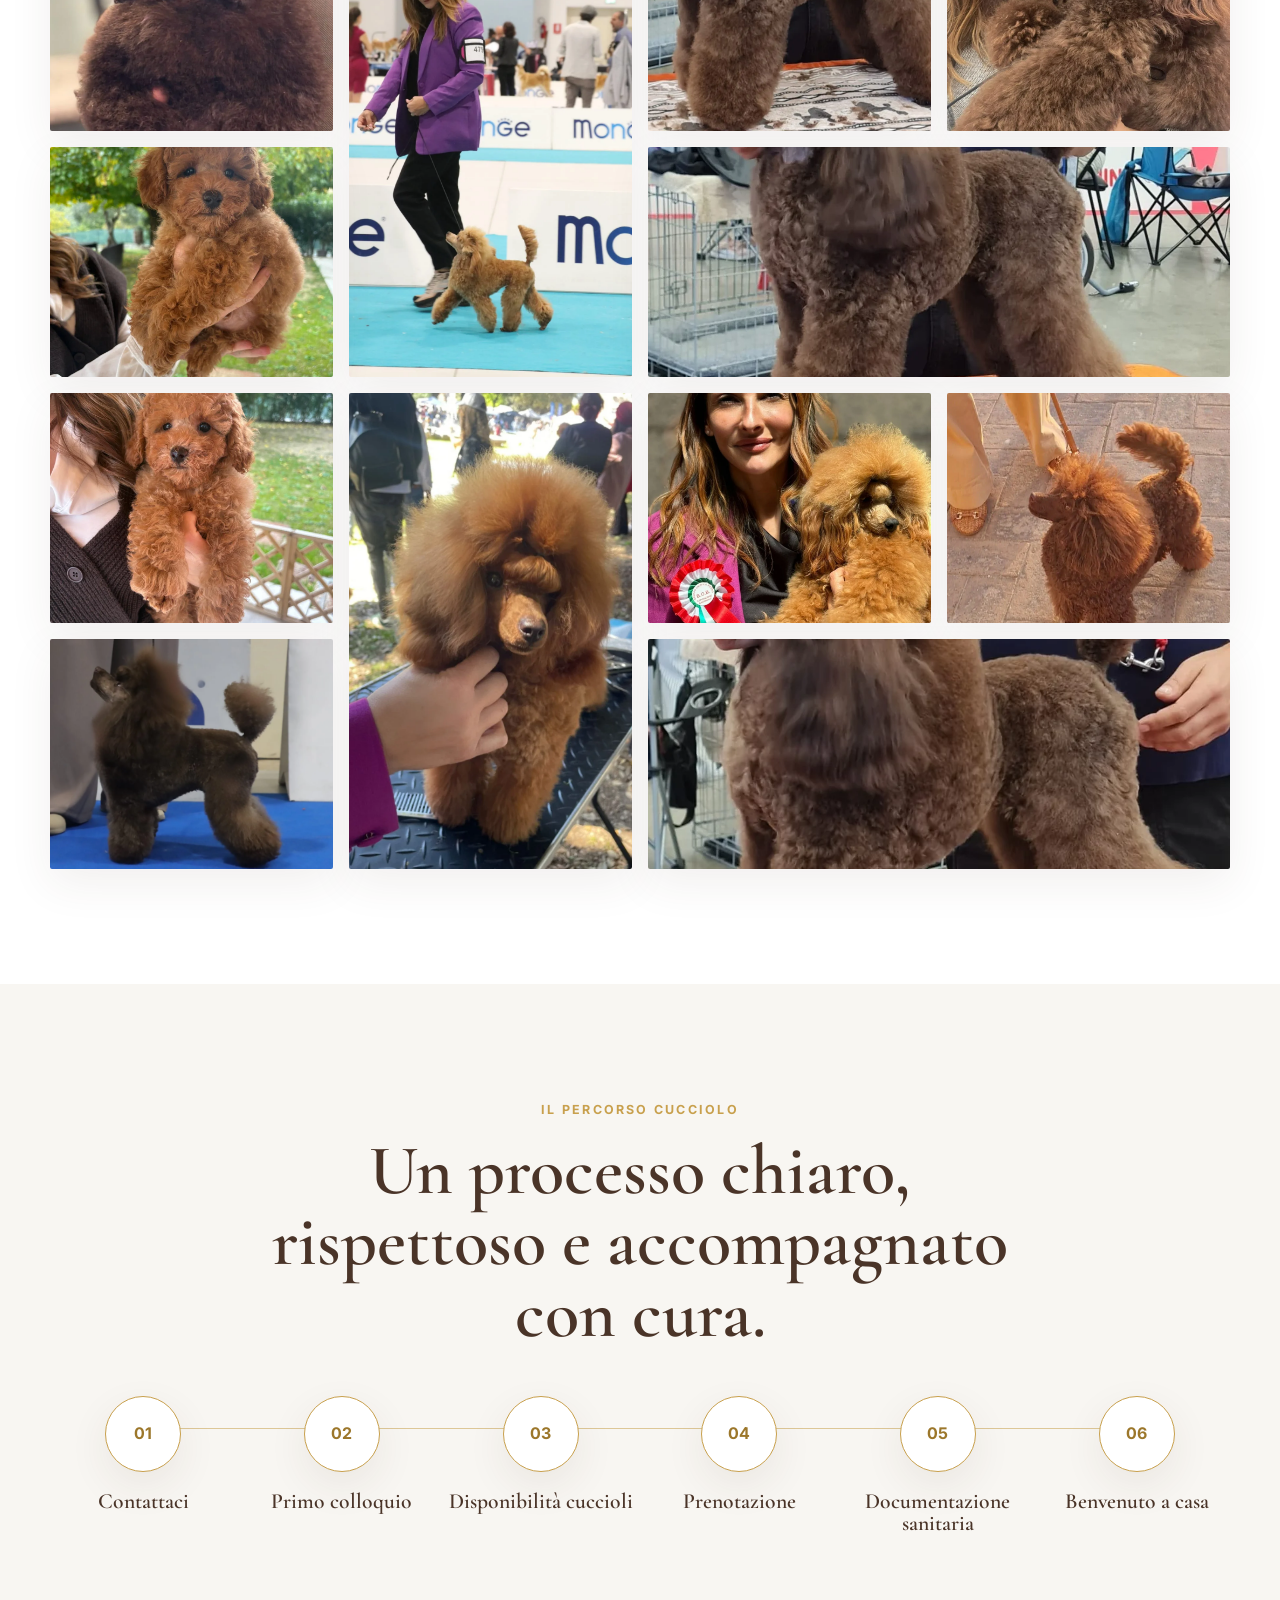
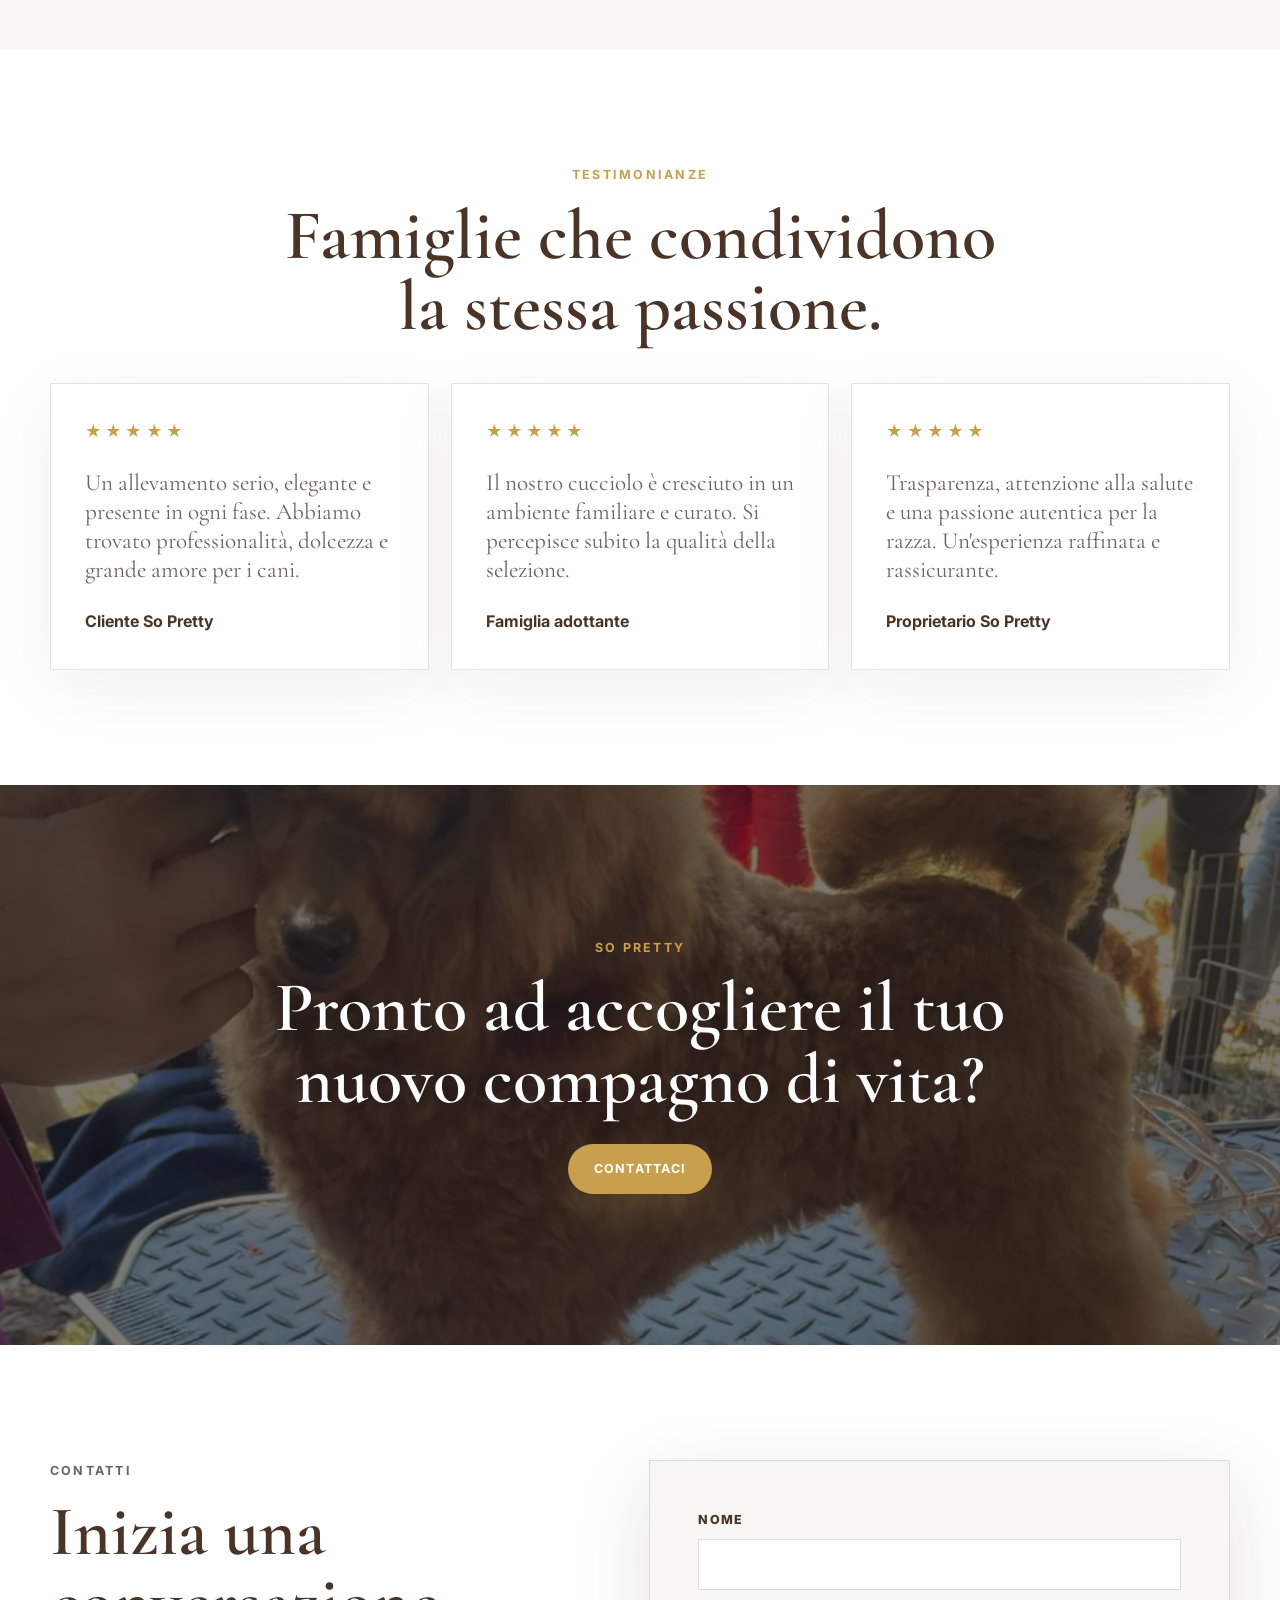
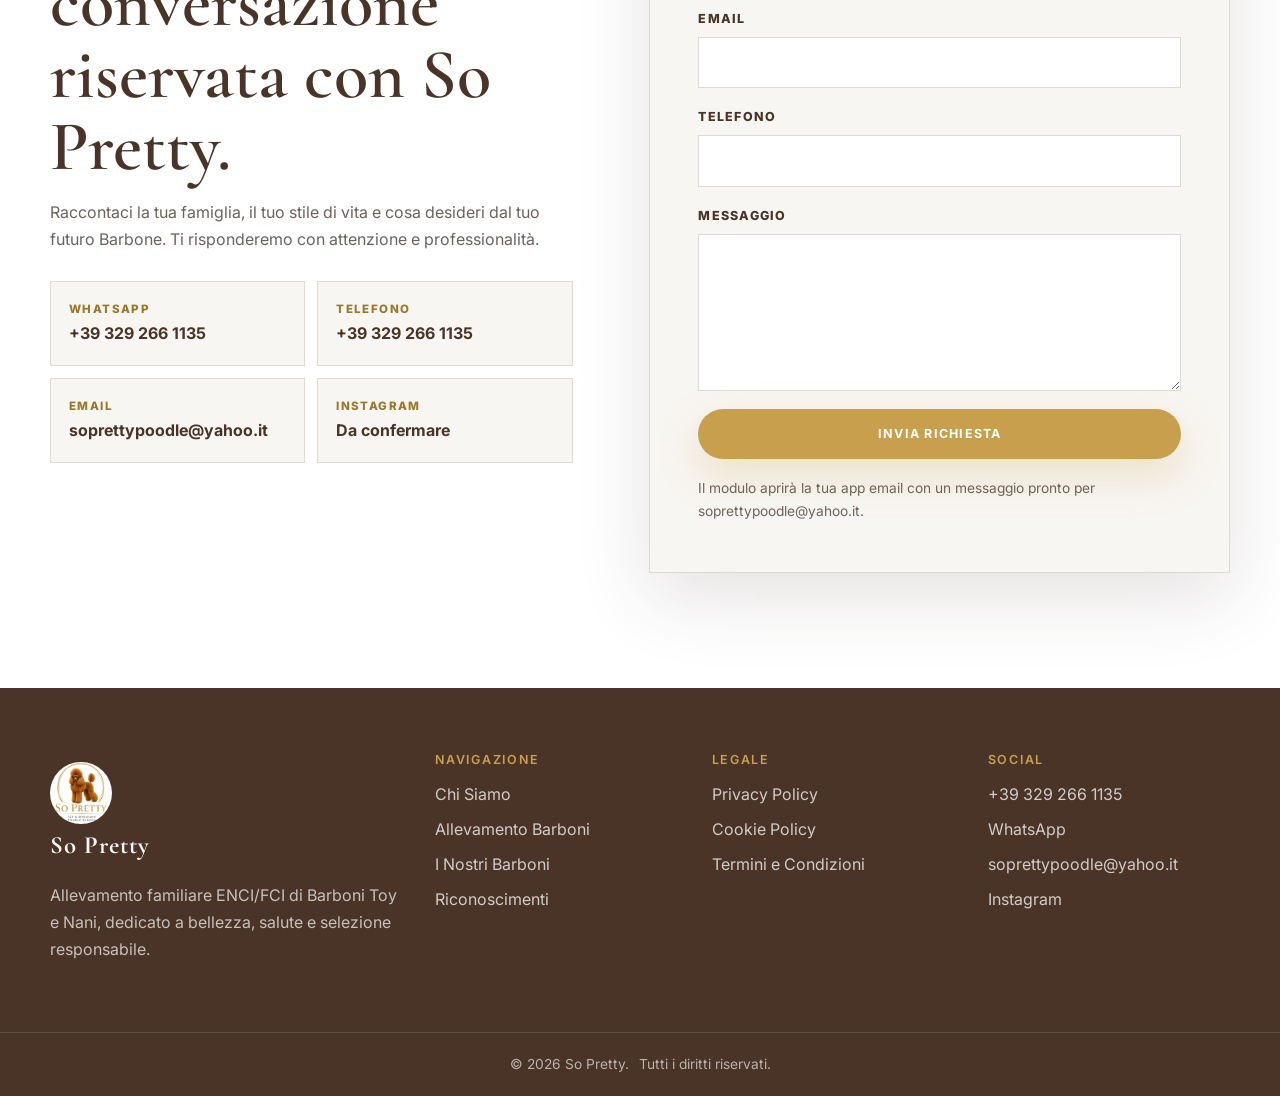
==== commit 4fd5adf5: "Remove Toy height sentence; add Giulfo Hypnotized photo to gallery Co-Authored-By: Devin AI <1582432" ====
--- a/index.html
+++ b/index.html
@@ -321,6 +321,7 @@
           <button class="gallery-item tall reveal" data-category="dogs" data-lightbox="assets/sopretty/apricot-show-head.webp" data-title="Darscian"><img src="assets/sopretty/apricot-show-head.webp" alt="Darscian Creamy show head" loading="lazy" /></button>
           <button class="gallery-item reveal" data-category="shows" data-lightbox="assets/sopretty/owner-red-ribbon.webp" data-title="Darscian"><img src="assets/sopretty/owner-red-ribbon.webp" alt="Darscian Creamy with award ribbon" loading="lazy" /></button>
           <button class="gallery-item reveal" data-category="puppies" data-lightbox="assets/sopretty/puppy-walk.webp" data-title="Puppy walk"><img src="assets/sopretty/puppy-walk.webp" alt="Toy poodle puppy walking" loading="lazy" /></button>
+          <button class="gallery-item reveal" data-category="shows" data-lightbox="assets/sopretty/giulfo-hypnotized-stack.webp" data-title="Giulfo Hypnotized"><img src="assets/sopretty/giulfo-hypnotized-stack.webp" alt="Giulfo Hypnotized brown poodle stacked in the show ring" loading="lazy" /></button>
           <button class="gallery-item wide reveal" data-category="dogs" data-lightbox="assets/sopretty/brown-show-profile.webp" data-title="Brown poodle profile"><img src="assets/sopretty/brown-show-profile.webp" alt="Brown poodle in show profile" loading="lazy" /></button>
         </div>
       </div>
